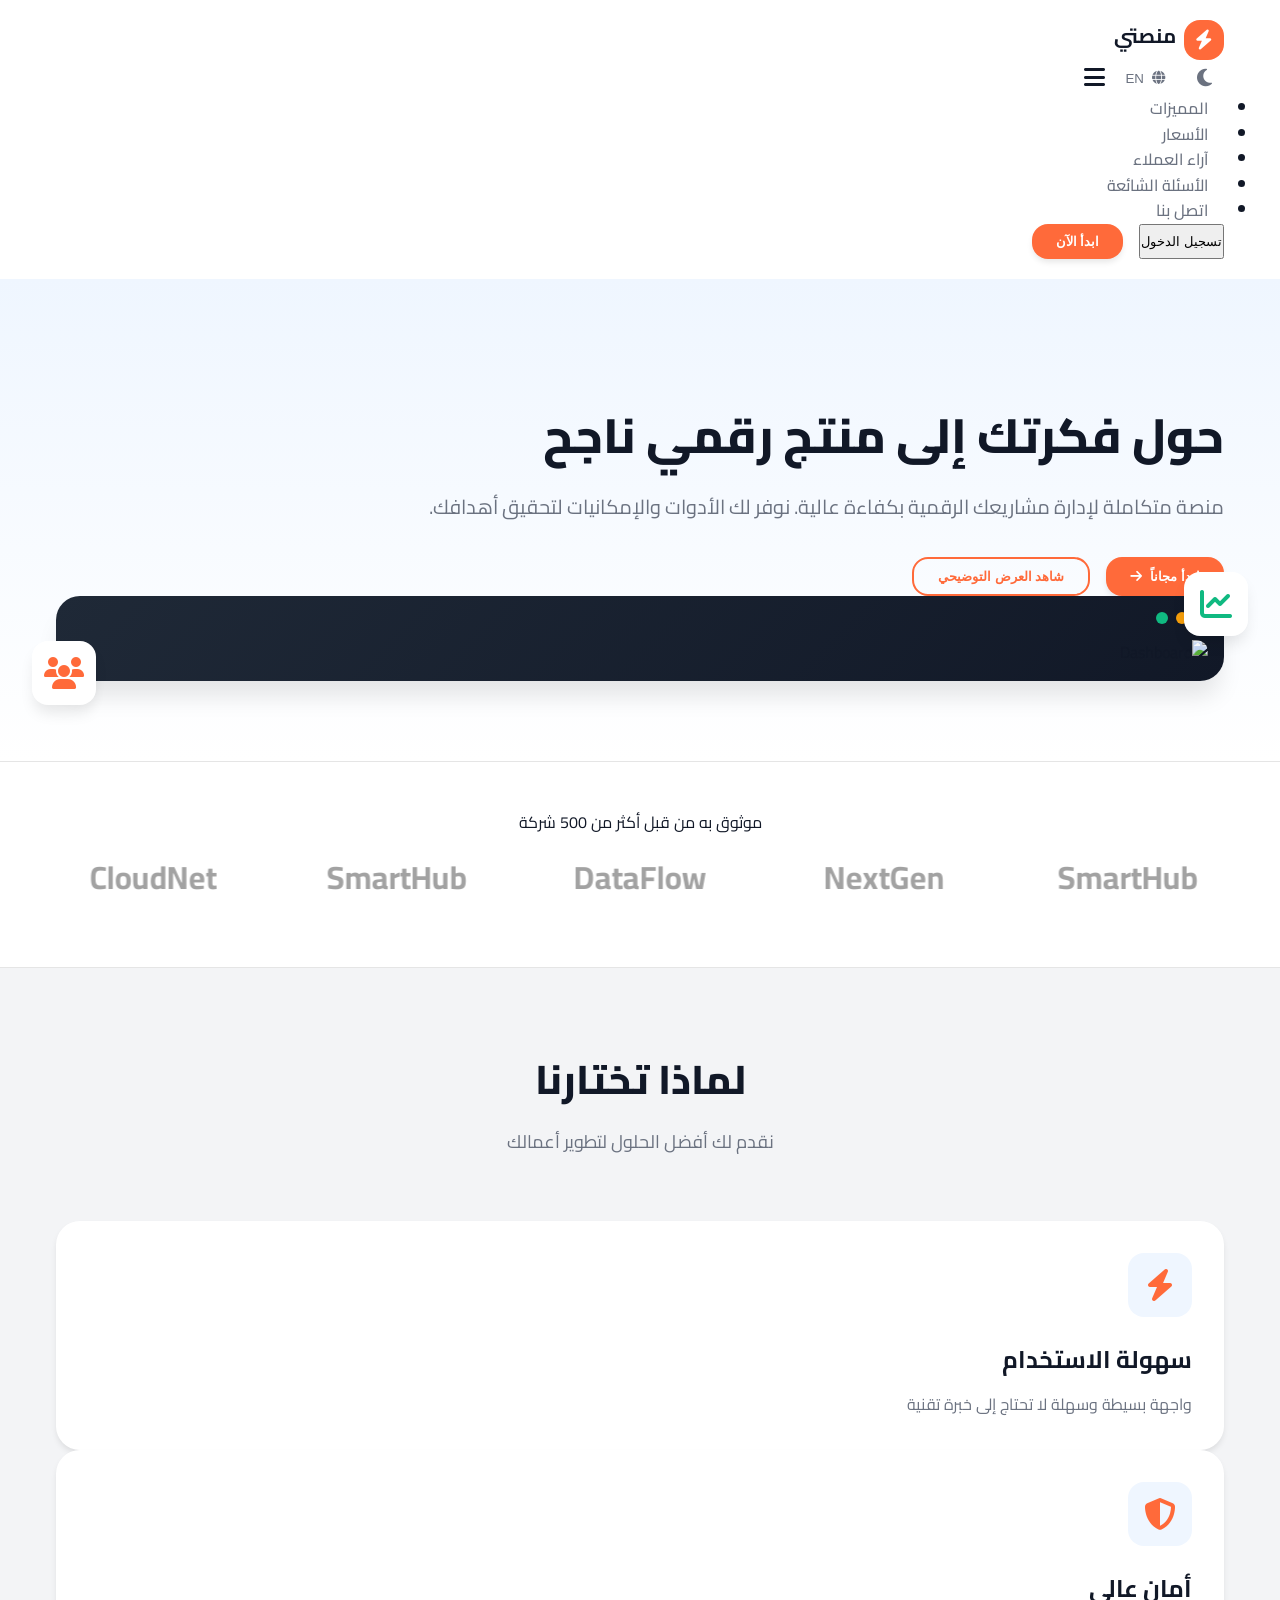
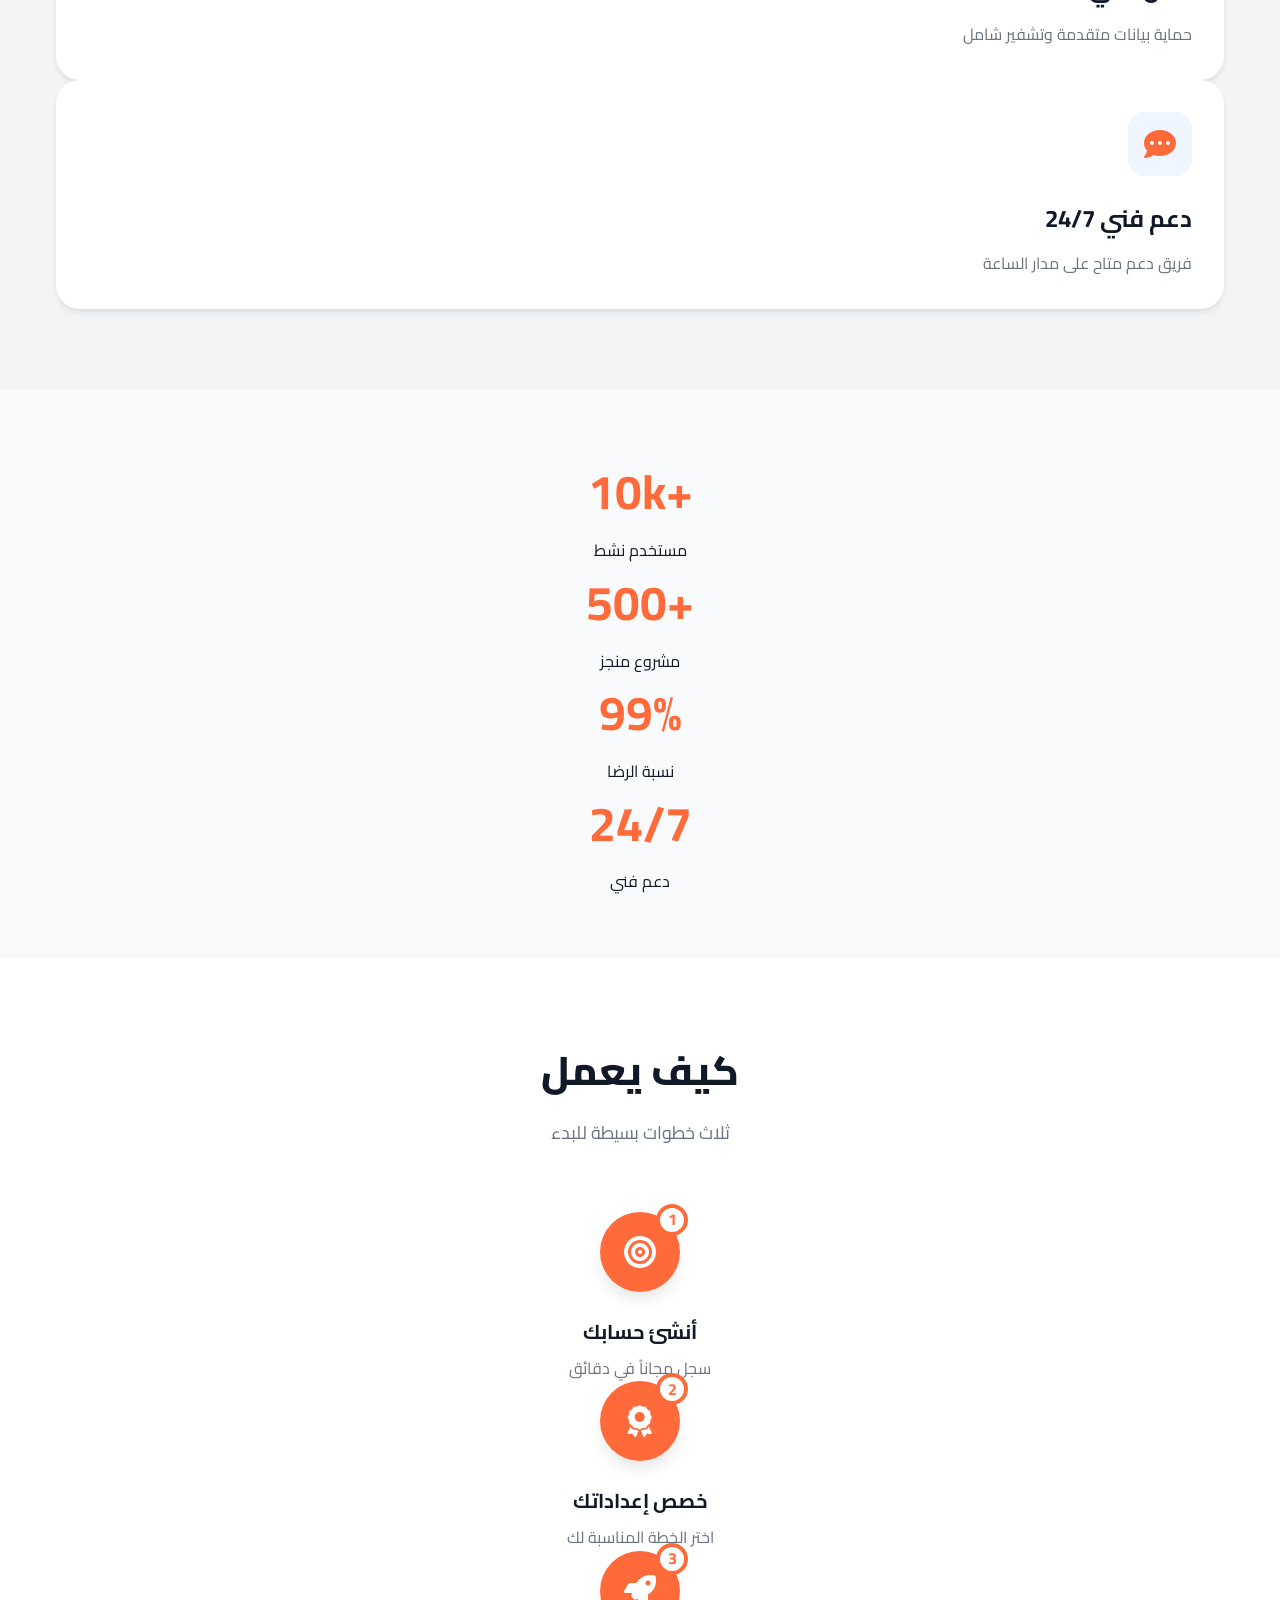
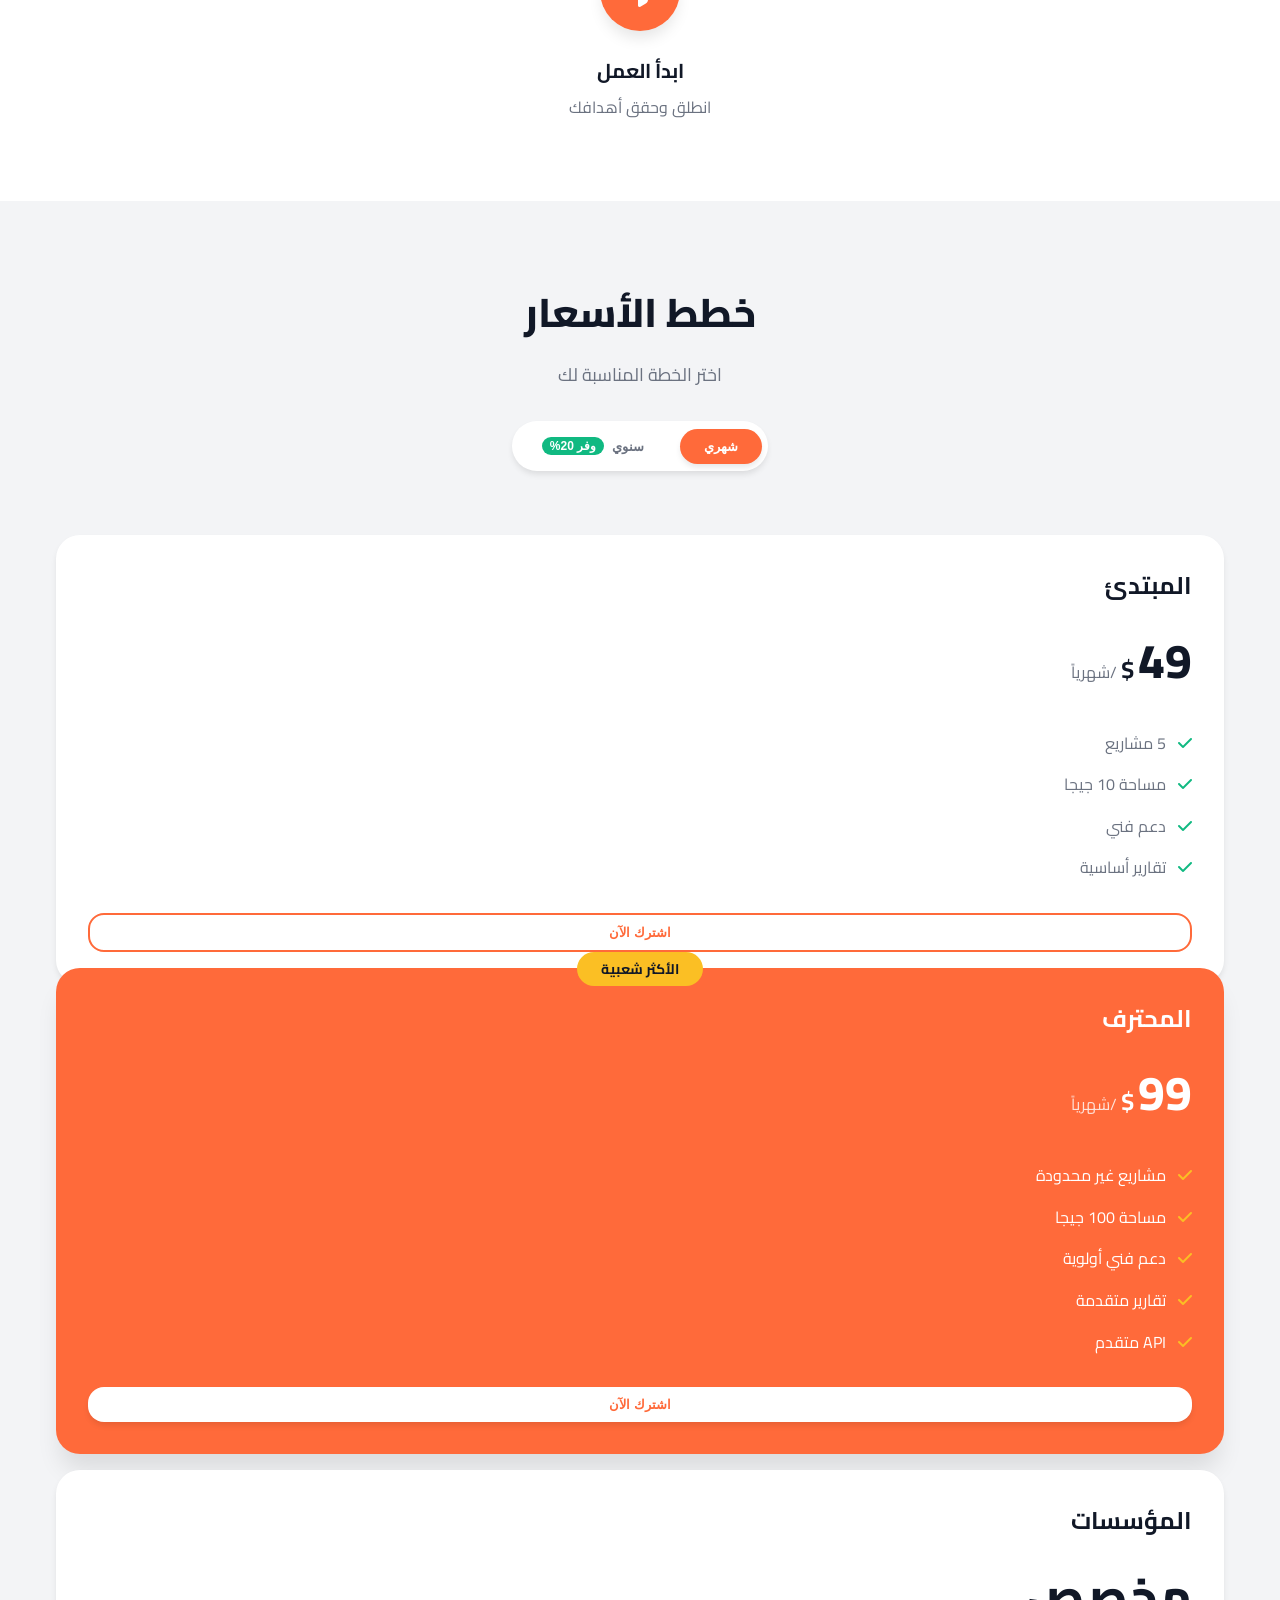
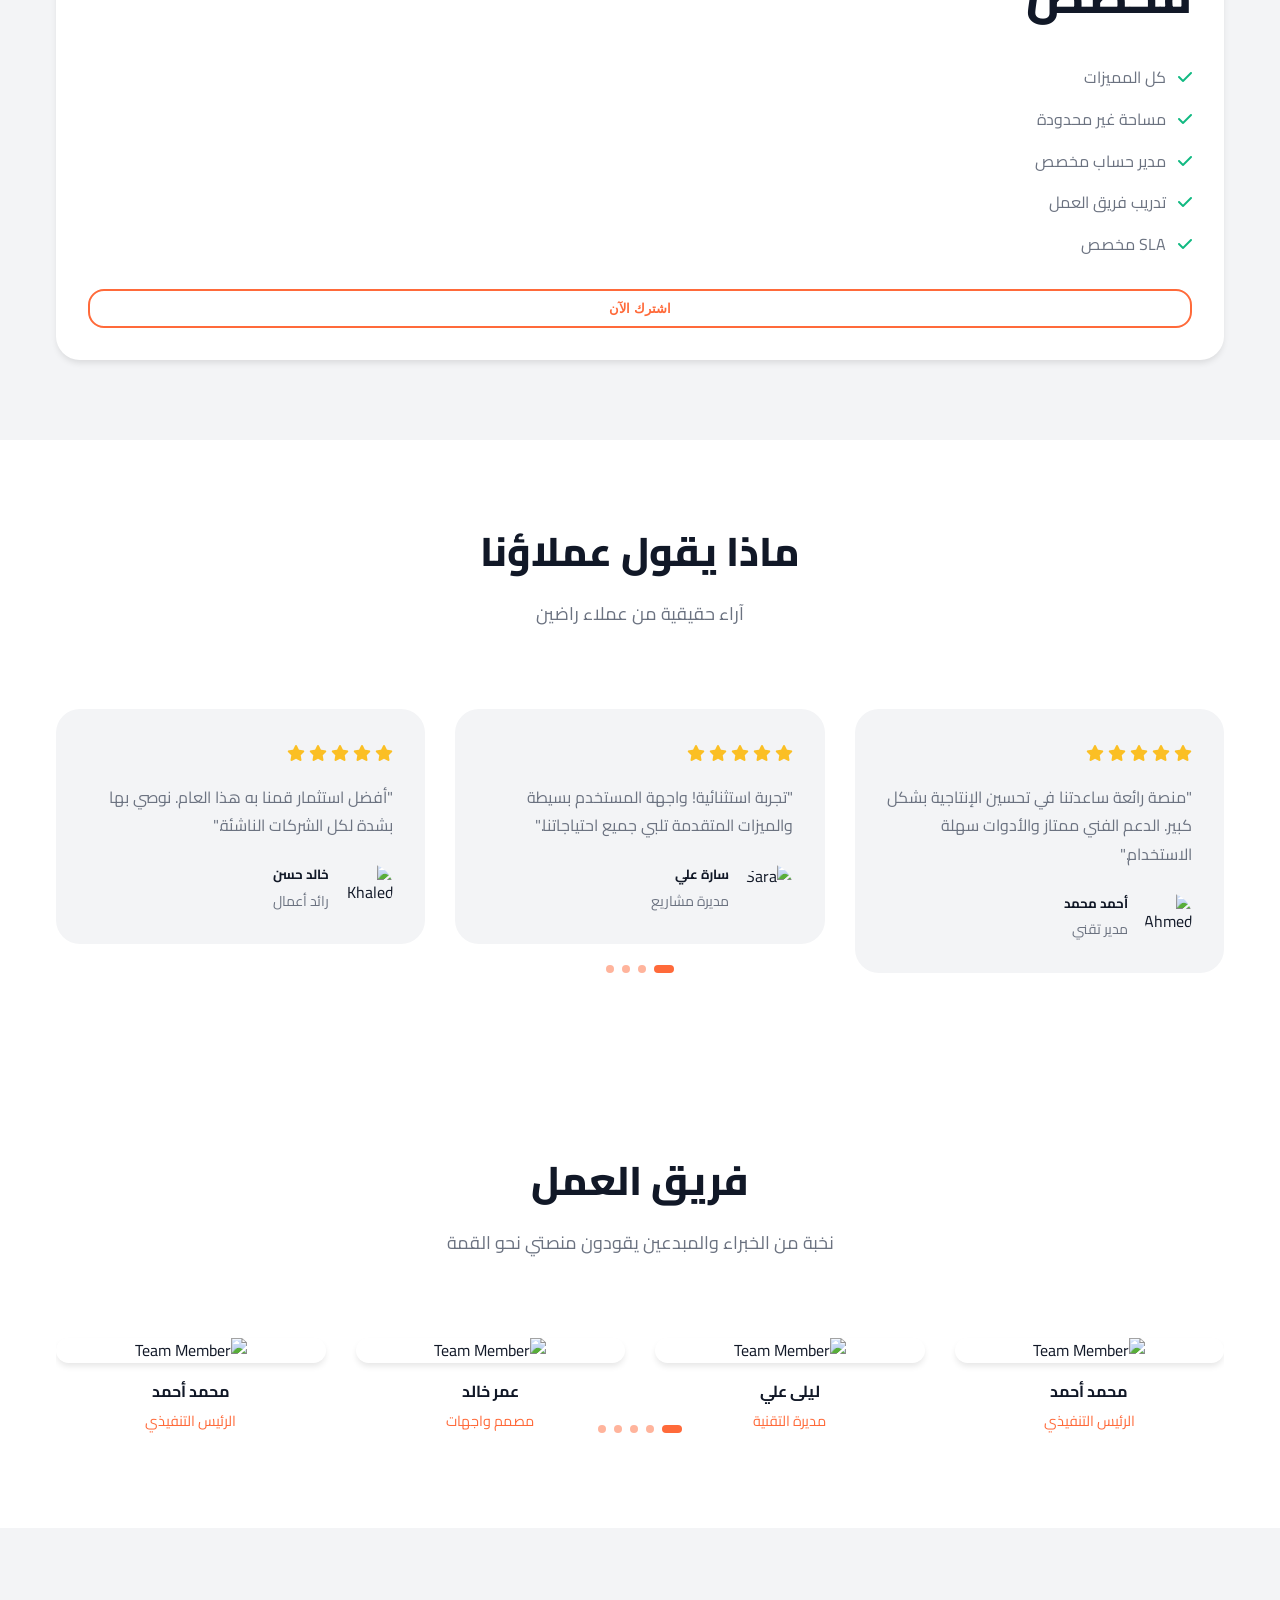
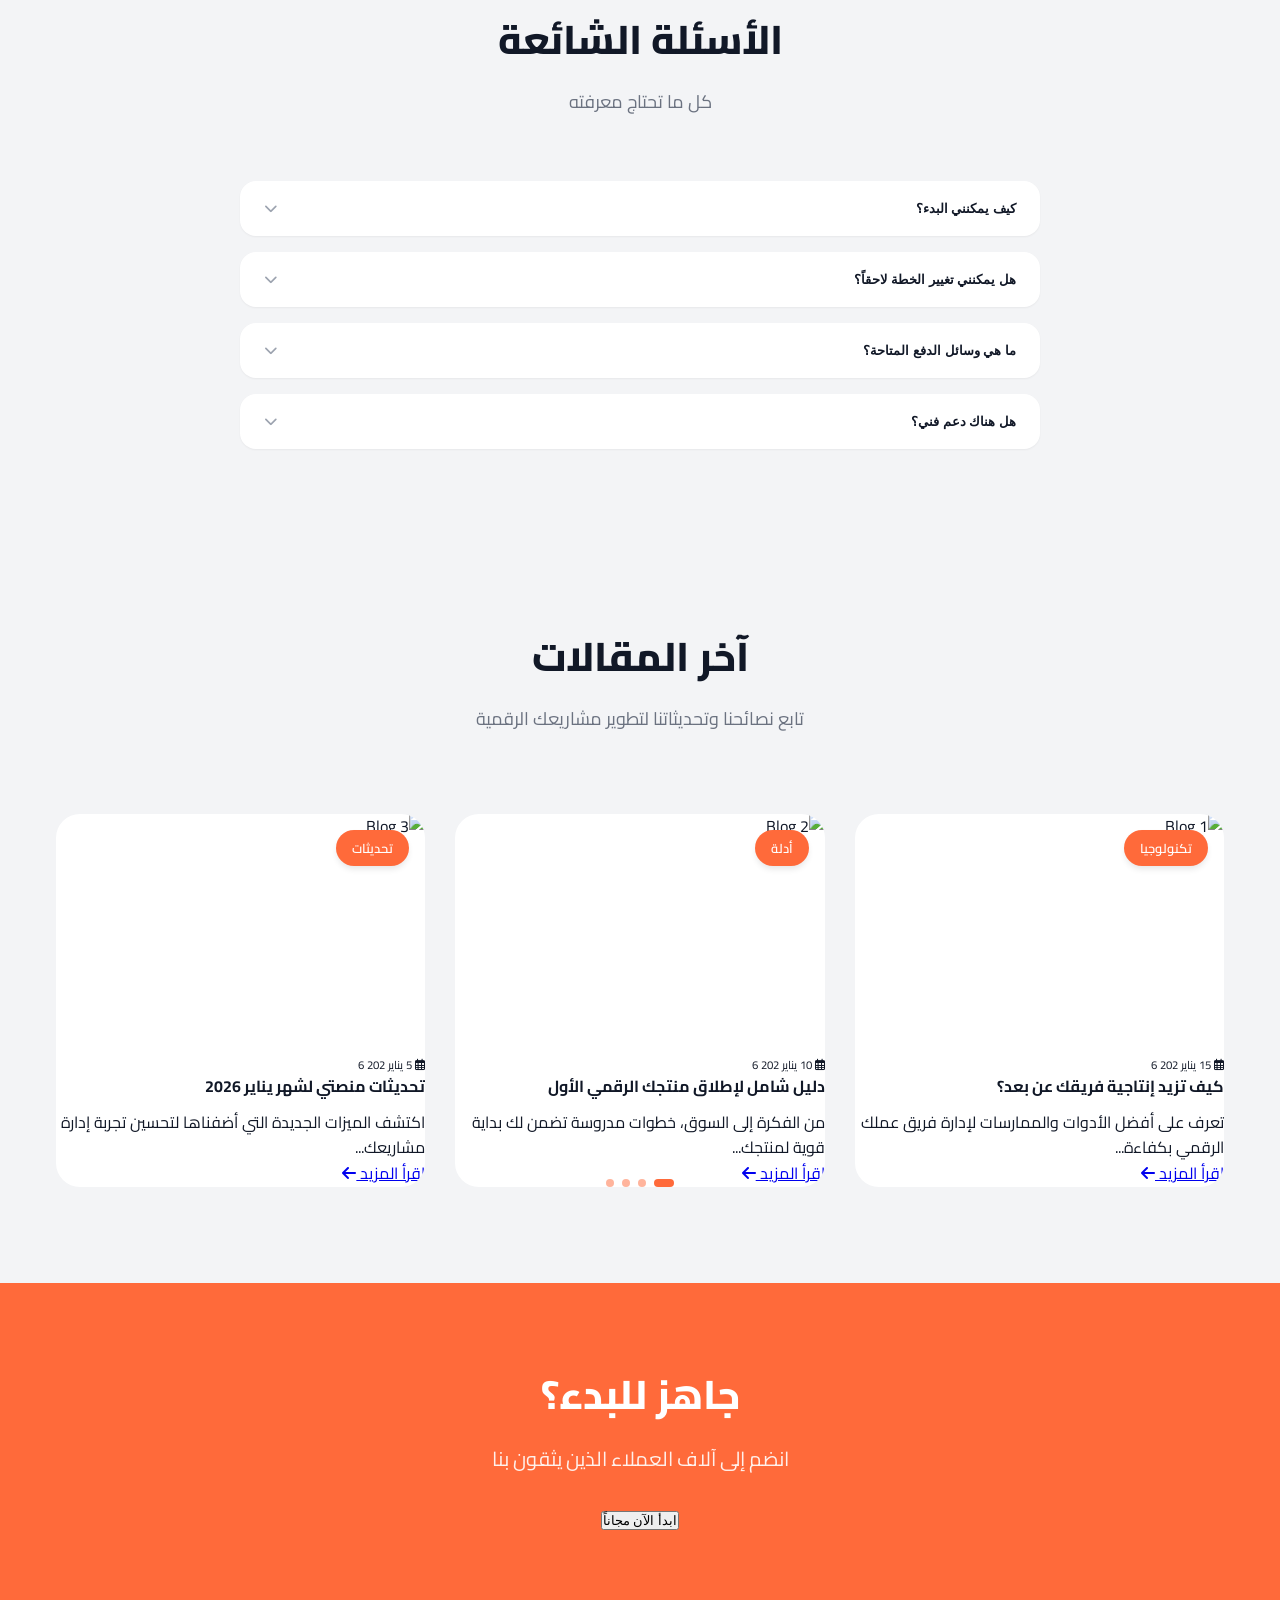
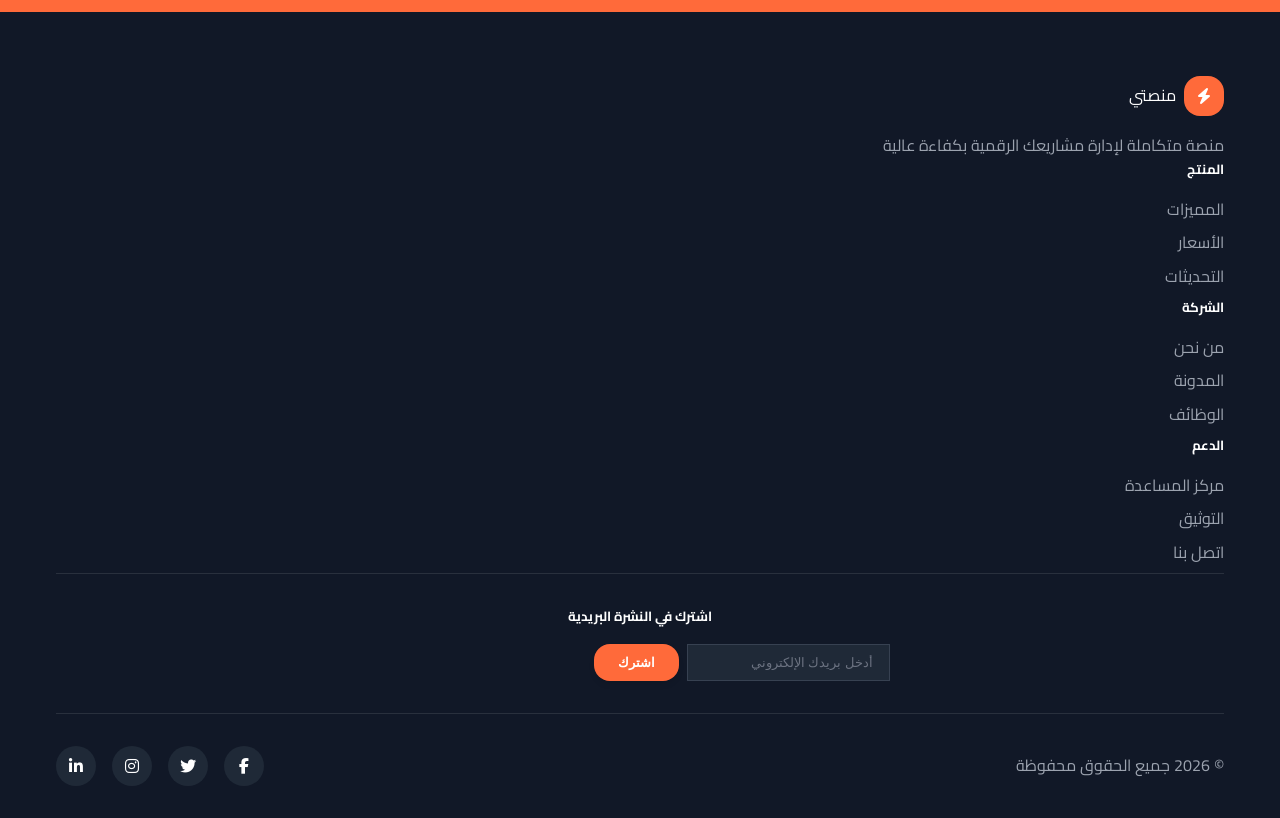
==== HTML/index.html @ 2bf9780d "first upload" ====
<!DOCTYPE html>
<html lang="ar" dir="rtl">

<head>
    <meta charset="UTF-8">
    <meta name="viewport" content="width=device-width, initial-scale=1.0">
    <meta name="description" content="منصة متكاملة لإدارة مشاريعك الرقمية بكفاءة عالية">
    <meta name="keywords" content="منصة رقمية, إدارة مشاريع, SaaS">
    <meta name="author" content="منصتي">

    <title>منصتي - حول فكرتك إلى منتج رقمي ناجح</title>

    <!-- Google Fonts - Cairo for Arabic -->
    <link rel="preconnect" href="https://fonts.googleapis.com">
    <link rel="preconnect" href="https://fonts.gstatic.com" crossorigin>
    <link href="https://fonts.googleapis.com/css2?family=Cairo:wght@300;400;500;600;700;800&display=swap"
        rel="stylesheet">

    <!-- Bootstrap 5 RTL CSS -->
    <link href="https://cdn.jsdelivr.net/npm/bootstrap@5.3.2/dist/css/bootstrap.rtl.min.css" rel="stylesheet">

    <!-- Font Awesome 6 Icons -->
    <link rel="stylesheet" href="https://cdnjs.cloudflare.com/ajax/libs/font-awesome/6.5.1/css/all.min.css">

    <!-- AOS Animation Library -->
    <link href="https://unpkg.com/aos@2.3.1/dist/aos.css" rel="stylesheet">

    <!-- Swiper CSS -->
    <link rel="stylesheet" href="https://cdn.jsdelivr.net/npm/swiper@11/swiper-bundle.min.css" />

    <!-- Custom CSS -->
    <link rel="stylesheet" href="./../assets/css/style.css">
</head>

<body>

    <!-- ==================== NAVBAR ==================== -->
    <nav class="navbar navbar-expand-lg fixed-top" id="mainNavbar">
        <div class="container gap-3">
            <!-- Logo - Right side in RTL -->
            <a class="navbar-brand d-flex align-items-center gap-2" href="#home">
                <div class="logo-icon">
                    <i class="fas fa-bolt"></i>
                </div>
                <span class="logo-text">منصتي</span>
            </a>

            <!-- Mobile Menu Toggle & Language -->
            <div class="d-flex align-items-center gap-2 order-lg-3">
                <!-- Theme Toggle (Dark/Light Mode) -->
                <button class="theme-toggle" id="themeToggle" onclick="toggleTheme()" title="Toggle Dark/Light Mode">
                    <i class="fas fa-sun sun-icon"></i>
                    <i class="fas fa-moon moon-icon"></i>
                </button>

                <!-- Language Toggle -->
                <button class="btn-language" id="langToggle" onclick="toggleLanguage()">
                    <i class="fas fa-globe"></i>
                    <span id="langText">EN</span>
                </button>

                <!-- Mobile Menu Button -->
                <button class="navbar-toggler" type="button" data-bs-toggle="collapse" data-bs-target="#navbarNav">
                    <i class="fas fa-bars"></i>
                </button>
            </div>

            <!-- Desktop Menu - Center -->
            <div class="collapse navbar-collapse order-lg-2" id="navbarNav">
                <ul class="navbar-nav mx-auto">
                    <li class="nav-item">
                        <a class="nav-link" href="#features" data-ar="المميزات" data-en="Features">المميزات</a>
                    </li>
                    <li class="nav-item">
                        <a class="nav-link" href="#pricing" data-ar="الأسعار" data-en="Pricing">الأسعار</a>
                    </li>
                    <li class="nav-item">
                        <a class="nav-link" href="#testimonials" data-ar="آراء العملاء" data-en="Testimonials">آراء
                            العملاء</a>
                    </li>
                    <li class="nav-item">
                        <a class="nav-link" href="#faq" data-ar="الأسئلة الشائعة" data-en="FAQ">الأسئلة الشائعة</a>
                    </li>
                    <li class="nav-item">
                        <a class="nav-link" href="#" onclick="openContactModal(); return false;" data-ar="اتصل بنا"
                            data-en="Contact">اتصل بنا</a>
                    </li>
                </ul>

                <!-- Right side buttons -->
                <div class="d-flex align-items-center gap-3 mt-lg-0">
                    <button class="btn btn-link text-decoration-none" onclick="openLoginModal()" data-ar="تسجيل الدخول"
                        data-en="Login">تسجيل الدخول</button>
                    <button class="btn btn-primary-custom" data-ar="ابدأ الآن" data-en="Get Started">ابدأ الآن</button>
                </div>
            </div>
        </div>
    </nav>

    <!-- ==================== HERO SECTION ==================== -->
    <section id="home" class="hero-section">
        <div class="container">
            <div class="row align-items-center g-5">
                <!-- Text Content - Right in RTL -->
                <div class="col-lg-6" data-aos="fade-right">
                    <h1 class="hero-title" data-ar="حول فكرتك إلى منتج رقمي ناجح"
                        data-en="Transform Your Idea Into Successful Digital Product">
                        حول فكرتك إلى منتج رقمي ناجح
                    </h1>
                    <p class="hero-subtitle"
                        data-ar="منصة متكاملة لإدارة مشاريعك الرقمية بكفاءة عالية. نوفر لك الأدوات والإمكانيات لتحقيق أهدافك."
                        data-en="Complete platform to manage your digital projects efficiently. We provide you with tools and capabilities to achieve your goals.">
                        منصة متكاملة لإدارة مشاريعك الرقمية بكفاءة عالية. نوفر لك الأدوات والإمكانيات لتحقيق أهدافك.
                    </p>
                    <div class="hero-buttons">
                        <button class="btn btn-primary-custom btn-lg" data-ar="ابدأ مجاناً" data-en="Start Free">
                            ابدأ مجاناً
                            <i class="fas fa-arrow-left ms-2"></i>
                        </button>
                        <button class="btn btn-outline-custom btn-lg" data-ar="شاهد العرض التوضيحي"
                            data-en="Watch Demo">
                            شاهد العرض التوضيحي
                        </button>
                    </div>
                </div>

                <!-- Dashboard Mockup - Left in RTL -->
                <div class="col-lg-6" data-aos="fade-left" data-aos-delay="200">
                    <div class="dashboard-mockup">
                        <div class="browser-window">
                            <!-- Browser Header -->
                            <div class="browser-header">
                                <span class="browser-dot dot-red"></span>
                                <span class="browser-dot dot-yellow"></span>
                                <span class="browser-dot dot-green"></span>
                            </div>
                            <!-- Dashboard Image -->
                            <img src="https://images.unsplash.com/photo-1758411898021-ef0dadaaa295?crop=entropy&cs=tinysrgb&fit=max&fm=jpg&q=80&w=1080"
                                alt="Dashboard" class="dashboard-image">
                        </div>
                        <!-- Floating Icons -->
                        <div class="floating-icon floating-icon-1">
                            <i class="fas fa-chart-line"></i>
                        </div>
                        <div class="floating-icon floating-icon-2">
                            <i class="fas fa-users"></i>
                        </div>
                    </div>
                </div>
            </div>
        </div>
    </section>

    <!-- ==================== TRUSTED BY SECTION ==================== -->
    <section class="trusted-section">
        <div class="container">
            <p class="text-center text-muted mb-4" data-ar="موثوق به من قبل أكثر من 500 شركة"
                data-en="Trusted by over 500 companies">
                موثوق به من قبل أكثر من 500 شركة
            </p>
            <div class="swiper mySwiper">
                <div class="swiper-wrapper">
                    <div class="swiper-slide">
                        <div class="logo-item">ProSuite</div>
                    </div>
                    <div class="swiper-slide">
                        <div class="logo-item">SmartHub</div>
                    </div>
                    <div class="swiper-slide">
                        <div class="logo-item">NextGen</div>
                    </div>
                    <div class="swiper-slide">
                        <div class="logo-item">DataFlow</div>
                    </div>
                    <div class="swiper-slide">
                        <div class="logo-item">SmartHub</div>
                    </div>
                    <div class="swiper-slide">
                        <div class="logo-item">CloudNet</div>
                    </div>
                    <div class="swiper-slide">
                        <div class="logo-item">TechCorp</div>
                    </div>
                </div>
            </div>
        </div>
    </section>

    <!-- ==================== FEATURES SECTION ==================== -->
    <section id="features" class="features-section">
        <div class="container">
            <div class="section-header text-center" data-aos="fade-up">
                <h2 class="section-title" data-ar="لماذا تختارنا" data-en="Why Choose Us">لماذا تختارنا</h2>
                <p class="section-subtitle" data-ar="نقدم لك أفضل الحلول لتطوير أعمالك"
                    data-en="We provide the best solutions for your business growth">
                    نقدم لك أفضل الحلول لتطوير أعمالك
                </p>
            </div>

            <div class="row g-4">
                <!-- Feature 1 -->
                <div class="col-md-4" data-aos="fade-up" data-aos-delay="100">
                    <div class="feature-card">
                        <div class="feature-icon">
                            <i class="fas fa-bolt"></i>
                        </div>
                        <h3 class="feature-title" data-ar="سهولة الاستخدام" data-en="Easy to Use">سهولة الاستخدام</h3>
                        <p class="feature-desc" data-ar="واجهة بسيطة وسهلة لا تحتاج إلى خبرة تقنية"
                            data-en="Simple and intuitive interface, no technical expertise needed">
                            واجهة بسيطة وسهلة لا تحتاج إلى خبرة تقنية
                        </p>
                    </div>
                </div>

                <!-- Feature 2 -->
                <div class="col-md-4" data-aos="fade-up" data-aos-delay="200">
                    <div class="feature-card">
                        <div class="feature-icon">
                            <i class="fas fa-shield-alt"></i>
                        </div>
                        <h3 class="feature-title" data-ar="أمان عالي" data-en="High Security">أمان عالي</h3>
                        <p class="feature-desc" data-ar="حماية بيانات متقدمة وتشفير شامل"
                            data-en="Advanced data protection and comprehensive encryption">
                            حماية بيانات متقدمة وتشفير شامل
                        </p>
                    </div>
                </div>

                <!-- Feature 3 -->
                <div class="col-md-4" data-aos="fade-up" data-aos-delay="300">
                    <div class="feature-card">
                        <div class="feature-icon">
                            <i class="fas fa-comment-dots"></i>
                        </div>
                        <h3 class="feature-title" data-ar="دعم فني 24/7" data-en="24/7 Support">دعم فني 24/7</h3>
                        <p class="feature-desc" data-ar="فريق دعم متاح على مدار الساعة"
                            data-en="Support team available around the clock">
                            فريق دعم متاح على مدار الساعة
                        </p>
                    </div>
                </div>
            </div>
        </div>
    </section>

    <!-- ==================== Statistics SECTION ==================== -->
    <section class="stats-section py-5 bg-light text-dark">
        <div class="container">
            <div class="row g-4 text-center">
                <div class="col-6 col-md-3" data-aos="zoom-in">
                    <div class="stat-item">
                        <h2 class="fw-bold">+10k</h2>
                        <p class="text-muted" data-ar="مستخدم نشط" data-en="Active Users">مستخدم نشط</p>
                    </div>
                </div>
                <div class="col-6 col-md-3" data-aos="zoom-in" data-aos-delay="100">
                    <div class="stat-item">
                        <h2 class="fw-bold">+500</h2>
                        <p class="text-muted" data-ar="مشروع منجز" data-en="Projects Done">مشروع منجز</p>
                    </div>
                </div>
                <div class="col-6 col-md-3" data-aos="zoom-in" data-aos-delay="200">
                    <div class="stat-item">
                        <h2 class="fw-bold">99%</h2>
                        <p class="text-muted" data-ar="نسبة الرضا" data-en="Satisfaction Rate">نسبة الرضا</p>
                    </div>
                </div>
                <div class="col-6 col-md-3" data-aos="zoom-in" data-aos-delay="300">
                    <div class="stat-item">
                        <h2 class="fw-bold">24/7</h2>
                        <p class="text-muted" data-ar="دعم فني" data-en="Support">دعم فني</p>
                    </div>
                </div>
            </div>
        </div>
    </section>
    <!-- ==================== HOW IT WORKS SECTION ==================== -->
    <section class="how-section">
        <div class="container">
            <div class="section-header text-center" data-aos="fade-up">
                <h2 class="section-title" data-ar="كيف يعمل" data-en="How It Works">كيف يعمل</h2>
                <p class="section-subtitle" data-ar="ثلاث خطوات بسيطة للبدء"
                    data-en="Three simple steps to get started">
                    ثلاث خطوات بسيطة للبدء
                </p>
            </div>

            <div class="row g-5 justify-content-center">
                <!-- Step 1 -->
                <div class="col-md-4 text-center" data-aos="zoom-in" data-aos-delay="100">
                    <div class="step-circle">
                        <i class="fas fa-bullseye"></i>
                        <span class="step-number">1</span>
                    </div>
                    <h3 class="step-title" data-ar="أنشئ حسابك" data-en="Create Account">أنشئ حسابك</h3>
                    <p class="step-desc" data-ar="سجل مجاناً في دقائق" data-en="Sign up for free in minutes">سجل مجاناً
                        في دقائق</p>
                </div>

                <!-- Step 2 -->
                <div class="col-md-4 text-center" data-aos="zoom-in" data-aos-delay="200">
                    <div class="step-circle">
                        <i class="fas fa-award"></i>
                        <span class="step-number">2</span>
                    </div>
                    <h3 class="step-title" data-ar="خصص إعداداتك" data-en="Customize Settings">خصص إعداداتك</h3>
                    <p class="step-desc" data-ar="اختر الخطة المناسبة لك" data-en="Choose the plan that suits you">اختر
                        الخطة المناسبة لك</p>
                </div>

                <!-- Step 3 -->
                <div class="col-md-4 text-center" data-aos="zoom-in" data-aos-delay="300">
                    <div class="step-circle">
                        <i class="fas fa-rocket"></i>
                        <span class="step-number">3</span>
                    </div>
                    <h3 class="step-title" data-ar="ابدأ العمل" data-en="Start Working">ابدأ العمل</h3>
                    <p class="step-desc" data-ar="انطلق وحقق أهدافك" data-en="Launch and achieve your goals">انطلق وحقق
                        أهدافك</p>
                </div>
            </div>
        </div>
    </section>

    <!-- ==================== PRICING SECTION ==================== -->
    <section id="pricing" class="pricing-section">
        <div class="container">
            <div class="section-header text-center" data-aos="fade-up">
                <h2 class="section-title" data-ar="خطط الأسعار" data-en="Pricing Plans">خطط الأسعار</h2>
                <p class="section-subtitle" data-ar="اختر الخطة المناسبة لك"
                    data-en="Choose the plan that fits your needs">
                    اختر الخطة المناسبة لك
                </p>

                <!-- Pricing Toggle -->
                <div class="pricing-toggle">
                    <button class="toggle-btn active" data-period="monthly" onclick="togglePricing('monthly')"
                        data-ar="شهري" data-en="Monthly">شهري</button>
                    <button class="toggle-btn" data-period="yearly" onclick="togglePricing('yearly')">
                        <span data-ar="سنوي" data-en="Yearly">سنوي</span>
                        <span class="save-badge" data-ar="وفر 20%" data-en="Save 20%">وفر 20%</span>
                    </button>
                </div>
            </div>

            <div class="row g-4 justify-content-center">
                <!-- Plan 1 - Starter -->
                <div class="col-lg-4" data-aos="fade-up" data-aos-delay="100">
                    <div class="pricing-card">
                        <h3 class="plan-name" data-ar="المبتدئ" data-en="Starter">المبتدئ</h3>
                        <div class="plan-price">
                            <span class="price-amount monthly-price">49</span>
                            <span class="price-amount yearly-price" style="display:none;">470</span>
                            <span class="price-currency">$</span>
                            <span class="price-period">/<span class="period-text" data-ar="شهرياً"
                                    data-en="month">شهرياً</span></span>
                        </div>
                        <ul class="plan-features">
                            <li><i class="fas fa-check"></i> <span data-ar="5 مشاريع" data-en="5 Projects">5
                                    مشاريع</span></li>
                            <li><i class="fas fa-check"></i> <span data-ar="مساحة 10 جيجا" data-en="10GB Storage">مساحة
                                    10 جيجا</span></li>
                            <li><i class="fas fa-check"></i> <span data-ar="دعم فني" data-en="Technical Support">دعم
                                    فني</span></li>
                            <li><i class="fas fa-check"></i> <span data-ar="تقارير أساسية"
                                    data-en="Basic Reports">تقارير أساسية</span></li>
                        </ul>
                        <button class="btn btn-outline-custom w-100" data-ar="اشترك الآن" data-en="Subscribe Now">اشترك
                            الآن</button>
                    </div>
                </div>

                <!-- Plan 2 - Professional (Popular) -->
                <div class="col-lg-4" data-aos="fade-up" data-aos-delay="200">
                    <div class="pricing-card popular">
                        <div class="popular-badge" data-ar="الأكثر شعبية" data-en="Most Popular">الأكثر شعبية</div>
                        <h3 class="plan-name" data-ar="المحترف" data-en="Professional">المحترف</h3>
                        <div class="plan-price">
                            <span class="price-amount monthly-price">99</span>
                            <span class="price-amount yearly-price" style="display:none;">950</span>
                            <span class="price-currency">$</span>
                            <span class="price-period">/<span class="period-text" data-ar="شهرياً"
                                    data-en="month">شهرياً</span></span>
                        </div>
                        <ul class="plan-features">
                            <li><i class="fas fa-check"></i> <span data-ar="مشاريع غير محدودة"
                                    data-en="Unlimited Projects">مشاريع غير محدودة</span></li>
                            <li><i class="fas fa-check"></i> <span data-ar="مساحة 100 جيجا"
                                    data-en="100GB Storage">مساحة 100 جيجا</span></li>
                            <li><i class="fas fa-check"></i> <span data-ar="دعم فني أولوية"
                                    data-en="Priority Support">دعم فني أولوية</span></li>
                            <li><i class="fas fa-check"></i> <span data-ar="تقارير متقدمة"
                                    data-en="Advanced Reports">تقارير متقدمة</span></li>
                            <li><i class="fas fa-check"></i> <span data-ar="API متقدم" data-en="Advanced API">API
                                    متقدم</span></li>
                        </ul>
                        <button class="btn btn-primary-custom btn-primary-dark w-100" data-ar="اشترك الآن"
                            data-en="Subscribe Now">اشترك
                            الآن</button>
                    </div>
                </div>

                <!-- Plan 3 - Enterprise -->
                <div class="col-lg-4" data-aos="fade-up" data-aos-delay="300">
                    <div class="pricing-card">
                        <h3 class="plan-name" data-ar="المؤسسات" data-en="Enterprise">المؤسسات</h3>
                        <div class="plan-price">
                            <span class="price-amount" data-ar="مخصص" data-en="Custom">مخصص</span>
                        </div>
                        <ul class="plan-features">
                            <li><i class="fas fa-check"></i> <span data-ar="كل المميزات" data-en="All Features">كل
                                    المميزات</span></li>
                            <li><i class="fas fa-check"></i> <span data-ar="مساحة غير محدودة"
                                    data-en="Unlimited Storage">مساحة غير محدودة</span></li>
                            <li><i class="fas fa-check"></i> <span data-ar="مدير حساب مخصص"
                                    data-en="Dedicated Account Manager">مدير حساب مخصص</span></li>
                            <li><i class="fas fa-check"></i> <span data-ar="تدريب فريق العمل"
                                    data-en="Team Training">تدريب فريق العمل</span></li>
                            <li><i class="fas fa-check"></i> <span data-ar="SLA مخصص" data-en="Custom SLA">SLA
                                    مخصص</span></li>
                        </ul>
                        <button class="btn btn-outline-custom w-100" data-ar="اشترك الآن" data-en="Subscribe Now">اشترك
                            الآن</button>
                    </div>
                </div>
            </div>
        </div>
    </section>

    <!-- ==================== TESTIMONIALS SECTION ==================== -->
    <section id="testimonials" class="testimonials-section">
        <div class="container">
            <div class="section-header text-center" data-aos="fade-up">
                <h2 class="section-title" data-ar="ماذا يقول عملاؤنا" data-en="What Our Customers Say">ماذا يقول عملاؤنا
                </h2>
                <p class="section-subtitle" data-ar="آراء حقيقية من عملاء راضين"
                    data-en="Real feedback from satisfied clients">
                    آراء حقيقية من عملاء راضين
                </p>
            </div>

            <div class="swiper customerSwiper pb-5">
                <div class="swiper-wrapper">
                    <!-- Testimonial 1 -->
                    <div class="swiper-slide">
                        <div class="testimonial-card">
                            <div class="stars mb-3">
                                <i class="fas fa-star"></i>
                                <i class="fas fa-star"></i>
                                <i class="fas fa-star"></i>
                                <i class="fas fa-star"></i>
                                <i class="fas fa-star"></i>
                            </div>
                            <p class="testimonial-text"
                                data-ar="&quot;منصة رائعة ساعدتنا في تحسين الإنتاجية بشكل كبير. الدعم الفني ممتاز والأدوات سهلة الاستخدام.&quot;"
                                data-en="&quot;Great platform that helped us improve productivity significantly. Excellent technical support and easy-to-use tools.&quot;">
                                "منصة رائعة ساعدتنا في تحسين الإنتاجية بشكل كبير. الدعم الفني ممتاز والأدوات سهلة
                                الاستخدام."
                            </p>
                            <div class="testimonial-author">
                                <img src="https://images.unsplash.com/photo-1748111406445-f49a9cb49fdf?crop=entropy&cs=tinysrgb&fit=max&fm=jpg&q=80&w=100"
                                    alt="Ahmed">
                                <div>
                                    <h5 class="author-name" data-ar="أحمد محمد" data-en="Ahmed Mohamed">أحمد محمد</h5>
                                    <p class="author-role" data-ar="مدير تقني" data-en="Technical Manager">مدير تقني</p>
                                </div>
                            </div>
                        </div>
                    </div>
                    <!-- Testimonial 2 -->
                    <div class="swiper-slide">
                        <div class="testimonial-card">
                            <div class="stars mb-3">
                                <i class="fas fa-star"></i>
                                <i class="fas fa-star"></i>
                                <i class="fas fa-star"></i>
                                <i class="fas fa-star"></i>
                                <i class="fas fa-star"></i>
                            </div>
                            <p class="testimonial-text"
                                data-ar="&quot;تجربة استثنائية! واجهة المستخدم بسيطة والميزات المتقدمة تلبي جميع احتياجاتنا.&quot;"
                                data-en="&quot;Exceptional experience! Simple user interface and advanced features meet all our needs.&quot;">
                                "تجربة استثنائية! واجهة المستخدم بسيطة والميزات المتقدمة تلبي جميع احتياجاتنا."
                            </p>
                            <div class="testimonial-author">
                                <img src="https://images.unsplash.com/photo-1748111406445-f49a9cb49fdf?crop=entropy&cs=tinysrgb&fit=max&fm=jpg&q=80&w=100"
                                    alt="Sara">
                                <div>
                                    <h5 class="author-name" data-ar="سارة علي" data-en="Sara Ali">سارة علي</h5>
                                    <p class="author-role" data-ar="مديرة مشاريع" data-en="Project Manager">مديرة مشاريع
                                    </p>
                                </div>
                            </div>
                        </div>
                    </div>

                    <!-- Testimonial 3 -->
                    <div class="swiper-slide">
                        <div class="testimonial-card">
                            <div class="stars mb-3">
                                <i class="fas fa-star"></i>
                                <i class="fas fa-star"></i>
                                <i class="fas fa-star"></i>
                                <i class="fas fa-star"></i>
                                <i class="fas fa-star"></i>
                            </div>
                            <p class="testimonial-text"
                                data-ar="&quot;أفضل استثمار قمنا به هذا العام. نوصي بها بشدة لكل الشركات الناشئة.&quot;"
                                data-en="&quot;Best investment we made this year. Highly recommend it to all startups.&quot;">
                                "أفضل استثمار قمنا به هذا العام. نوصي بها بشدة لكل الشركات الناشئة."
                            </p>
                            <div class="testimonial-author">
                                <img src="https://images.unsplash.com/photo-1748111406445-f49a9cb49fdf?crop=entropy&cs=tinysrgb&fit=max&fm=jpg&q=80&w=100"
                                    alt="Khaled">
                                <div>
                                    <h5 class="author-name" data-ar="خالد حسن" data-en="Khaled Hassan">خالد حسن</h5>
                                    <p class="author-role" data-ar="رائد أعمال" data-en="Entrepreneur">رائد أعمال</p>
                                </div>
                            </div>
                        </div>
                    </div>

                    <!-- Testimonial 4 -->
                    <div class="swiper-slide">
                        <div class="testimonial-card">
                            <div class="stars mb-3">
                                <i class="fas fa-star"></i>
                                <i class="fas fa-star"></i>
                                <i class="fas fa-star"></i>
                                <i class="fas fa-star"></i>
                                <i class="fas fa-star"></i>
                            </div>
                            <p class="testimonial-text"
                                data-ar="&quot;تجربة استثنائية! واجهة المستخدم بسيطة والميزات المتقدمة تلبي جميع احتياجاتنا.&quot;"
                                data-en="&quot;Exceptional experience! Simple user interface and advanced features meet all our needs.&quot;">
                                "تجربة استثنائية! واجهة المستخدم بسيطة والميزات المتقدمة تلبي جميع احتياجاتنا."
                            </p>
                            <div class="testimonial-author">
                                <img src="https://images.unsplash.com/photo-1748111406445-f49a9cb49fdf?crop=entropy&cs=tinysrgb&fit=max&fm=jpg&q=80&w=100"
                                    alt="Sara">
                                <div>
                                    <h5 class="author-name" data-ar="سارة علي" data-en="Sara Ali">سارة علي</h5>
                                    <p class="author-role" data-ar="مديرة مشاريع" data-en="Project Manager">مديرة مشاريع
                                    </p>
                                </div>
                            </div>
                        </div>
                    </div>

                </div>
                <div class="swiper-pagination"></div>
            </div>
        </div>
    </section>

    <!-- ==================== Our Team Section ================ -->
    <section id="team" class="team-section py-5">
        <div class="container">
            <div class="section-header text-center mb-5" data-aos="fade-up">
                <h2 class="section-title" data-ar="فريق العمل" data-en="Our Team">فريق العمل</h2>
                <p class="section-subtitle" data-ar="نخبة من الخبراء والمبدعين يقودون منصتي نحو القمة"
                    data-en="Expert creators leading our platform to the top">
                    نخبة من الخبراء والمبدعين يقودون منصتي نحو القمة
                </p>
            </div>

            <div class="swiper teamSwiper pb-5">
                <div class="swiper-wrapper">
                    <div class="swiper-slide">
                        <div class="team-card text-center">
                            <div class="team-img-wrapper">
                                <img src="https://images.unsplash.com/photo-1560250097-0b93528c311a?auto=format&fit=crop&q=80&w=200"
                                    alt="Team Member">
                                <div class="team-social-overlay">
                                    <a href="#"><i class="fab fa-linkedin"></i></a>
                                    <a href="#"><i class="fab fa-twitter"></i></a>
                                </div>
                            </div>
                            <div class="team-info mt-3">
                                <h4 class="member-name" data-ar="محمد أحمد" data-en="Mohamed Ahmed">محمد أحمد</h4>
                                <p class="member-role text-primary" data-ar="الرئيس التنفيذي" data-en="CEO">الرئيس
                                    التنفيذي
                                </p>
                            </div>
                        </div>
                    </div>

                    <div class="swiper-slide">
                        <div class="team-card text-center">
                            <div class="team-img-wrapper">
                                <img src="https://images.unsplash.com/photo-1573496359142-b8d87734a5a2?auto=format&fit=crop&q=80&w=200"
                                    alt="Team Member">
                                <div class="team-social-overlay">
                                    <a href="#"><i class="fab fa-linkedin"></i></a>
                                    <a href="#"><i class="fab fa-github"></i></a>
                                </div>
                            </div>
                            <div class="team-info mt-3">
                                <h4 class="member-name" data-ar="ليلى علي" data-en="Layla Ali">ليلى علي</h4>
                                <p class="member-role text-primary" data-ar="مديرة التقنية" data-en="CTO">مديرة التقنية
                                </p>
                            </div>
                        </div>
                    </div>

                    <div class="swiper-slide">
                        <div class="team-card text-center">
                            <div class="team-img-wrapper">
                                <img src="https://images.unsplash.com/photo-1519085360753-af0119f7cbe7?auto=format&fit=crop&q=80&w=200"
                                    alt="Team Member">
                                <div class="team-social-overlay">
                                    <a href="#"><i class="fab fa-linkedin"></i></a>
                                    <a href="#"><i class="fab fa-behance"></i></a>
                                </div>
                            </div>
                            <div class="team-info mt-3">
                                <h4 class="member-name" data-ar="عمر خالد" data-en="Omar Khaled">عمر خالد</h4>
                                <p class="member-role text-primary" data-ar="مصمم واجهات" data-en="UI/UX Designer">مصمم
                                    واجهات</p>
                            </div>
                        </div>
                    </div>

                    <div class="swiper-slide">
                        <div class="team-card text-center">
                            <div class="team-img-wrapper">
                                <img src="https://images.unsplash.com/photo-1560250097-0b93528c311a?auto=format&fit=crop&q=80&w=200"
                                    alt="Team Member">
                                <div class="team-social-overlay">
                                    <a href="#"><i class="fab fa-linkedin"></i></a>
                                    <a href="#"><i class="fab fa-twitter"></i></a>
                                </div>
                            </div>
                            <div class="team-info mt-3">
                                <h4 class="member-name" data-ar="محمد أحمد" data-en="Mohamed Ahmed">محمد أحمد</h4>
                                <p class="member-role text-primary" data-ar="الرئيس التنفيذي" data-en="CEO">الرئيس
                                    التنفيذي
                                </p>
                            </div>
                        </div>
                    </div>

                    <div class="swiper-slide">
                        <div class="team-card text-center">
                            <div class="team-img-wrapper">
                                <img src="https://images.unsplash.com/photo-1580489944761-15a19d654956?auto=format&fit=crop&q=80&w=200"
                                    alt="Team Member">
                                <div class="team-social-overlay">
                                    <a href="#"><i class="fab fa-linkedin"></i></a>
                                    <a href="#"><i class="fab fa-instagram"></i></a>
                                </div>
                            </div>
                            <div class="team-info mt-3">
                                <h4 class="member-name" data-ar="نور حسن" data-en="Noor Hassan">نور حسن</h4>
                                <p class="member-role text-primary" data-ar="مديرة التسويق" data-en="Marketing Manager">
                                    مديرة التسويق</p>
                            </div>
                        </div>
                    </div>
                </div>
                <!-- Add Pagination -->
                <div class="swiper-pagination"></div>
            </div>
        </div>
    </section>
    <!-- ==================== FAQ SECTION ==================== -->
    <section id="faq" class="faq-section">
        <div class="container">
            <div class="section-header text-center" data-aos="fade-up">
                <h2 class="section-title" data-ar="الأسئلة الشائعة" data-en="Frequently Asked Questions">الأسئلة الشائعة
                </h2>
                <p class="section-subtitle" data-ar="كل ما تحتاج معرفته" data-en="Everything you need to know">
                    كل ما تحتاج معرفته
                </p>
            </div>

            <div class="accordion-custom" data-aos="fade-up">
                <!-- FAQ 1 -->
                <div class="accordion-item-custom">
                    <button class="accordion-button-custom" onclick="toggleAccordion(this)">
                        <span data-ar="كيف يمكنني البدء؟" data-en="How can I get started?">كيف يمكنني البدء؟</span>
                        <i class="fas fa-chevron-down"></i>
                    </button>
                    <div class="accordion-content-custom">
                        <p data-ar="يمكنك البدء بإنشاء حساب مجاني والاطلاع على جميع المميزات لمدة 14 يوم."
                            data-en="You can start by creating a free account and explore all features for 14 days.">
                            يمكنك البدء بإنشاء حساب مجاني والاطلاع على جميع المميزات لمدة 14 يوم.
                        </p>
                    </div>
                </div>

                <!-- FAQ 2 -->
                <div class="accordion-item-custom">
                    <button class="accordion-button-custom" onclick="toggleAccordion(this)">
                        <span data-ar="هل يمكنني تغيير الخطة لاحقاً؟" data-en="Can I change my plan later?">هل يمكنني
                            تغيير الخطة لاحقاً؟</span>
                        <i class="fas fa-chevron-down"></i>
                    </button>
                    <div class="accordion-content-custom">
                        <p data-ar="نعم، يمكنك الترقية أو التخفيض في أي وقت حسب احتياجاتك."
                            data-en="Yes, you can upgrade or downgrade at any time according to your needs.">
                            نعم، يمكنك الترقية أو التخفيض في أي وقت حسب احتياجاتك.
                        </p>
                    </div>
                </div>

                <!-- FAQ 3 -->
                <div class="accordion-item-custom">
                    <button class="accordion-button-custom" onclick="toggleAccordion(this)">
                        <span data-ar="ما هي وسائل الدفع المتاحة؟" data-en="What payment methods are available?">ما هي
                            وسائل الدفع المتاحة؟</span>
                        <i class="fas fa-chevron-down"></i>
                    </button>
                    <div class="accordion-content-custom">
                        <p data-ar="نقبل جميع البطاقات الائتمانية الرئيسية والباي بال والتحويل البنكي."
                            data-en="We accept all major credit cards, PayPal, and bank transfer.">
                            نقبل جميع البطاقات الائتمانية الرئيسية والباي بال والتحويل البنكي.
                        </p>
                    </div>
                </div>

                <!-- FAQ 4 -->
                <div class="accordion-item-custom">
                    <button class="accordion-button-custom" onclick="toggleAccordion(this)">
                        <span data-ar="هل هناك دعم فني؟" data-en="Is there technical support?">هل هناك دعم فني؟</span>
                        <i class="fas fa-chevron-down"></i>
                    </button>
                    <div class="accordion-content-custom">
                        <p data-ar="نعم، لدينا فريق دعم متاح 24/7 عبر البريد الإلكتروني والدردشة المباشرة."
                            data-en="Yes, we have a support team available 24/7 via email and live chat.">
                            نعم، لدينا فريق دعم متاح 24/7 عبر البريد الإلكتروني والدردشة المباشرة.
                        </p>
                    </div>
                </div>
            </div>
        </div>
    </section>
    <!-- ==================== Blog SECTION  ======================== -->
    <section id="blog" class="blog-section py-5">
        <div class="container">
            <div class="section-header text-center mb-5" data-aos="fade-up">
                <h2 class="section-title" data-ar="آخر المقالات" data-en="Latest Blog Posts">آخر المقالات</h2>
                <p class="section-subtitle" data-ar="تابع نصائحنا وتحديثاتنا لتطوير مشاريعك الرقمية"
                    data-en="Follow our tips and updates to grow your digital projects">
                    تابع نصائحنا وتحديثاتنا لتطوير مشاريعك الرقمية
                </p>
            </div>

            <div class="swiper blogSwiper pb-5" data-aos="fade-up">
                <div class="swiper-wrapper">
                    <div class="swiper-slide">
                        <div class="card blog-card border-0 shadow-sm h-100">
                            <div class="blog-img-box">
                                <img src="https://images.unsplash.com/photo-1460925895917-afdab827c52f?auto=format&fit=crop&q=80&w=500"
                                    class="card-img-top" alt="Blog 1">
                                <span class="badge btn-primary-custom blog-category">تكنولوجيا</span>
                            </div>
                            <div class="card-body p-4">
                                <div class="blog-meta mb-2">
                                    <small class="text-muted"><i class="far fa-calendar-alt me-1"></i> 15 يناير 202
                                        6 </small>
                                </div>
                                <h4 class="card-title h5 fw-bold" data-ar="كيف تزيد إنتاجية فريقك عن بعد؟"
                                    data-en="How to boost remote team productivity?">
                                    كيف تزيد إنتاجية فريقك عن بعد؟
                                </h4>
                                <p class="card-text text-muted small"
                                    data-ar="تعرف على أفضل الأدوات والممارسات لإدارة فريق عملك الرقمي بكفاءة..."
                                    data-en="Learn the best tools and practices to manage your digital team efficiently...">
                                    تعرف على أفضل الأدوات والممارسات لإدارة فريق عملك الرقمي بكفاءة...
                                </p>
                                <a href="#" class="btn btn-link p-0 text-decoration-none fw-bold" data-ar="اقرأ المزيد"
                                    data-en="Read More">
                                    اقرأ المزيد <i class="fas fa-arrow-left ms-1"></i>
                                </a>
                            </div>
                        </div>
                    </div>

                    <div class="swiper-slide">
                        <div class="card blog-card border-0 shadow-sm h-100">
                            <div class="blog-img-box">
                                <img src="https://images.unsplash.com/photo-1551288049-bebda4e38f71?auto=format&fit=crop&q=80&w=500"
                                    class="card-img-top" alt="Blog 2">
                                <span class="badge btn-primary-custom blog-category">أدلة</span>
                            </div>
                            <div class="card-body p-4">
                                <div class="blog-meta mb-2">
                                    <small class="text-muted"><i class="far fa-calendar-alt me-1"></i> 10 يناير 202
                                        6 </small>
                                </div>
                                <h4 class="card-title h5 fw-bold" data-ar="دليل شامل لإطلاق منتجك الرقمي الأول"
                                    data-en="Guide to launching your first digital product">
                                    دليل شامل لإطلاق منتجك الرقمي الأول
                                </h4>
                                <p class="card-text text-muted small"
                                    data-ar="من الفكرة إلى السوق، خطوات مدروسة تضمن لك بداية قوية لمنتجك..."
                                    data-en="From idea to market, deliberate steps to ensure a strong start...">
                                    من الفكرة إلى السوق، خطوات مدروسة تضمن لك بداية قوية لمنتجك...
                                </p>
                                <a href="#" class="btn btn-link p-0 text-decoration-none fw-bold" data-ar="اقرأ المزيد"
                                    data-en="Read More">
                                    اقرأ المزيد <i class="fas fa-arrow-left ms-1"></i>
                                </a>
                            </div>
                        </div>
                    </div>

                    <div class="swiper-slide">
                        <div class="card blog-card border-0 shadow-sm h-100">
                            <div class="blog-img-box">
                                <img src="https://images.unsplash.com/photo-1552664730-d307ca884978?auto=format&fit=crop&q=80&w=500"
                                    class="card-img-top" alt="Blog 3">
                                <span class="badge btn-primary-custom blog-category">تحديثات</span>
                            </div>
                            <div class="card-body p-4">
                                <div class="blog-meta mb-2">
                                    <small class="text-muted"><i class="far fa-calendar-alt me-1"></i> 5 يناير 202
                                        6</small>
                                </div>
                                <h4 class="card-title h5 fw-bold" data-ar="تحديثات منصتي لشهر يناير 2026"
                                    data-en="Our Platform updates for January 2026">
                                    تحديثات منصتي لشهر يناير 2026
                                </h4>
                                <p class="card-text text-muted small"
                                    data-ar="اكتشف الميزات الجديدة التي أضفناها لتحسين تجربة إدارة مشاريعك..."
                                    data-en="Discover the new features we've added to improve your experience...">
                                    اكتشف الميزات الجديدة التي أضفناها لتحسين تجربة إدارة مشاريعك...
                                </p>
                                <a href="#" class="btn btn-link p-0 text-decoration-none fw-bold" data-ar="اقرأ المزيد"
                                    data-en="Read More">
                                    اقرأ المزيد <i class="fas fa-arrow-left ms-1"></i>
                                </a>
                            </div>
                        </div>
                    </div>

                    <div class="swiper-slide">
                        <div class="card blog-card border-0 shadow-sm h-100">
                            <div class="blog-img-box">
                                <img src="https://images.unsplash.com/photo-1551288049-bebda4e38f71?auto=format&fit=crop&q=80&w=500"
                                    class="card-img-top" alt="Blog 2">
                                <span class="badge btn-primary-custom blog-category">أدلة</span>
                            </div>
                            <div class="card-body p-4">
                                <div class="blog-meta mb-2">
                                    <small class="text-muted"><i class="far fa-calendar-alt me-1"></i> 10 يناير 202
                                        6 </small>
                                </div>
                                <h4 class="card-title h5 fw-bold" data-ar="دليل شامل لإطلاق منتجك الرقمي الأول"
                                    data-en="Guide to launching your first digital product">
                                    دليل شامل لإطلاق منتجك الرقمي الأول
                                </h4>
                                <p class="card-text text-muted small"
                                    data-ar="من الفكرة إلى السوق، خطوات مدروسة تضمن لك بداية قوية لمنتجك..."
                                    data-en="From idea to market, deliberate steps to ensure a strong start...">
                                    من الفكرة إلى السوق، خطوات مدروسة تضمن لك بداية قوية لمنتجك...
                                </p>
                                <a href="#" class="btn btn-link p-0 text-decoration-none fw-bold" data-ar="اقرأ المزيد"
                                    data-en="Read More">
                                    اقرأ المزيد <i class="fas fa-arrow-left ms-1"></i>
                                </a>
                            </div>
                        </div>
                    </div>

                </div>
                <!-- Add Pagination -->
                <div class="swiper-pagination"></div>
            </div>
        </div>
    </section>

    <!-- ==================== FINAL CTA SECTION ==================== -->
    <section class="cta-section">
        <div class="container text-center" data-aos="fade-up">
            <h2 class="cta-title" data-ar="جاهز للبدء؟" data-en="Ready to Get Started?">جاهز للبدء؟</h2>
            <p class="cta-subtitle" data-ar="انضم إلى آلاف العملاء الذين يثقون بنا"
                data-en="Join thousands of customers who trust us">
                انضم إلى آلاف العملاء الذين يثقون بنا
            </p>
            <button class="btn btn-light btn-lg" data-ar="ابدأ الآن مجاناً" data-en="Start Free Now">
                ابدأ الآن مجاناً
            </button>
        </div>
    </section>

    <!-- ==================== FOOTER ==================== -->
    <footer class="footer">
        <div class="container">
            <div class="row g-4 mb-5">
                <!-- Logo & Description -->
                <div class="col-lg-3">
                    <div class="footer-brand mb-3">
                        <div class="logo-icon">
                            <i class="fas fa-bolt"></i>
                        </div>
                        <span class="logo-text">منصتي</span>
                    </div>
                    <p class="footer-desc" data-ar="منصة متكاملة لإدارة مشاريعك الرقمية بكفاءة عالية"
                        data-en="A complete platform to manage your digital projects efficiently">منصة متكاملة لإدارة
                        مشاريعك الرقمية بكفاءة عالية</p>
                </div>

                <!-- Product Links -->
                <div class="col-4 col-lg-3">
                    <h5 class="footer-title" data-ar="المنتج" data-en="Product">المنتج</h5>
                    <ul class="footer-links px-0">
                        <li><a href="#features" data-ar="المميزات" data-en="Features">المميزات</a></li>
                        <li><a href="#pricing" data-ar="الأسعار" data-en="Pricing">الأسعار</a></li>
                        <li><a href="#" data-ar="التحديثات" data-en="Updates">التحديثات</a></li>
                    </ul>
                </div>

                <!-- Company Links -->
                <div class="col-4 col-lg-3">
                    <h5 class="footer-title" data-ar="الشركة" data-en="Company">الشركة</h5>
                    <ul class="footer-links px-0">
                        <li><a href="#" data-ar="من نحن" data-en="About Us">من نحن</a></li>
                        <li><a href="#" data-ar="المدونة" data-en="Blog">المدونة</a></li>
                        <li><a href="#" data-ar="الوظائف" data-en="Careers">الوظائف</a></li>
                    </ul>
                </div>

                <!-- Support Links -->
                <div class="col-4 col-lg-3">
                    <h5 class="footer-title" data-ar="الدعم" data-en="Support">الدعم</h5>
                    <ul class="footer-links px-0">
                        <li><a href="#" data-ar="مركز المساعدة" data-en="Help Center">مركز المساعدة</a></li>
                        <li><a href="#" data-ar="التوثيق" data-en="Documentation">التوثيق</a></li>
                        <li><a href="#" onclick="openContactModal(); return false;" data-ar="اتصل بنا"
                                data-en="Contact Us">اتصل بنا</a></li>
                    </ul>
                </div>
            </div>

            <!-- Newsletter -->
            <div class="newsletter-section">
                <h5 class="text-center mb-3" data-ar="اشترك في النشرة البريدية" data-en="Subscribe to Newsletter">اشترك
                    في النشرة البريدية</h5>
                <form class="newsletter-form" onsubmit="return false;">
                    <input type="email" class="form-control" placeholder="أدخل بريدك الإلكتروني"
                        data-ar-placeholder="أدخل بريدك الإلكتروني" data-en-placeholder="Enter your email">
                    <button type="submit" class="btn btn-primary-custom" data-ar="اشترك"
                        data-en="Subscribe">اشترك</button>
                </form>
            </div>

            <!-- Bottom Bar -->
            <div class="footer-bottom">
                <p class="copyright" data-ar="© 2026 جميع الحقوق محفوظة" data-en="© 2026 All Rights Reserved">© 2026
                    جميع الحقوق محفوظة</p>
                <div class="social-links">
                    <a href="#"><i class="fab fa-facebook-f"></i></a>
                    <a href="#"><i class="fab fa-twitter"></i></a>
                    <a href="#"><i class="fab fa-instagram"></i></a>
                    <a href="#"><i class="fab fa-linkedin-in"></i></a>
                </div>
            </div>
        </div>
    </footer>

    <!-- ==================== LOGIN/REGISTER MODAL ==================== -->
    <div class="modal-overlay" id="loginModal">
        <div class="modal-container">
            <div class="modal-header">
                <h3 id="loginModalTitle">تسجيل الدخول</h3>
                <button class="modal-close" onclick="closeLoginModal()">
                    <i class="fas fa-times"></i>
                </button>
            </div>

            <!-- Tabs -->
            <div class="modal-tabs">
                <button class="tab-btn active" onclick="switchTab('login')" data-ar="تسجيل الدخول" data-en="Login">تسجيل
                    الدخول</button>
                <button class="tab-btn" onclick="switchTab('register')" data-ar="تسجيل جديد" data-en="Register">تسجيل
                    جديد</button>
            </div>

            <!-- Login Form -->
            <form class="modal-form" id="loginForm">
                <div class="form-group">
                    <label data-ar="البريد الإلكتروني" data-en="Email Address">البريد الإلكتروني</label>
                    <div class="input-icon">
                        <i class="fas fa-envelope"></i>
                        <input type="email" class="form-control" required>
                    </div>
                </div>

                <div class="form-group">
                    <label data-ar="كلمة المرور" data-en="Password">كلمة المرور</label>
                    <div class="input-icon">
                        <i class="fas fa-lock"></i>
                        <input type="password" class="form-control" id="loginPassword" required>
                        <button type="button" class="toggle-password" onclick="togglePassword('loginPassword', this)">
                            <i class="fas fa-eye"></i>
                        </button>
                    </div>
                </div>

                <div class="text-end mb-3">
                    <a href="#" class="text-primary" data-ar="نسيت كلمة المرور؟" data-en="Forgot password?">نسيت كلمة
                        المرور؟</a>
                </div>

                <button type="submit" class="btn btn-primary-custom w-100 mb-3" data-ar="تسجيل الدخول"
                    data-en="Sign In">تسجيل الدخول</button>

                <div class="divider">
                    <span data-ar="أو تابع باستخدام" data-en="Or continue with">أو تابع باستخدام</span>
                </div>

                <div class="social-login">
                    <button type="button" class="btn-social">
                        <i class="fab fa-google"></i> Google
                    </button>
                    <button type="button" class="btn-social">
                        <i class="fab fa-facebook-f"></i> Facebook
                    </button>
                </div>
            </form>

            <!-- Register Form (Hidden by default) -->
            <form class="modal-form" id="registerForm" style="display: none;">
                <div class="form-group">
                    <label data-ar="الاسم الكامل" data-en="Full Name">الاسم الكامل</label>
                    <div class="input-icon">
                        <i class="fas fa-user"></i>
                        <input type="text" class="form-control" required>
                    </div>
                </div>

                <div class="form-group">
                    <label data-ar="البريد الإلكتروني" data-en="Email Address">البريد الإلكتروني</label>
                    <div class="input-icon">
                        <i class="fas fa-envelope"></i>
                        <input type="email" class="form-control" required>
                    </div>
                </div>

                <div class="form-group">
                    <label data-ar="كلمة المرور" data-en="Password">كلمة المرور</label>
                    <div class="input-icon">
                        <i class="fas fa-lock"></i>
                        <input type="password" class="form-control" id="registerPassword" required>
                        <button type="button" class="toggle-password"
                            onclick="togglePassword('registerPassword', this)">
                            <i class="fas fa-eye"></i>
                        </button>
                    </div>
                </div>

                <div class="form-group">
                    <label data-ar="تأكيد كلمة المرور" data-en="Confirm Password">تأكيد كلمة المرور</label>
                    <div class="input-icon">
                        <i class="fas fa-lock"></i>
                        <input type="password" class="form-control" id="confirmPassword" required>
                    </div>
                </div>

                <button type="submit" class="btn btn-primary-custom w-100 mb-3" data-ar="إنشاء حساب"
                    data-en="Create Account">إنشاء حساب</button>

                <div class="divider">
                    <span data-ar="أو تابع باستخدام" data-en="Or continue with">أو تابع باستخدام</span>
                </div>

                <div class="social-login">
                    <button type="button" class="btn-social">
                        <i class="fab fa-google"></i> Google
                    </button>
                    <button type="button" class="btn-social">
                        <i class="fab fa-facebook-f"></i> Facebook
                    </button>
                </div>
            </form>
        </div>
    </div>

    <!-- ==================== CONTACT MODAL ==================== -->
    <div class="modal-overlay" id="contactModal">
        <div class="modal-container modal-container-large">
            <div class="modal-header">
                <div>
                    <h3 data-ar="اتصل بنا" data-en="Contact Us">اتصل بنا</h3>
                    <p class="modal-subtitle" data-ar="نحن هنا لمساعدتك. أرسل لنا رسالتك وسنرد عليك في أقرب وقت."
                        data-en="We're here to help. Send us your message and we'll respond as soon as possible.">
                        نحن هنا لمساعدتك. أرسل لنا رسالتك وسنرد عليك في أقرب وقت.
                    </p>
                </div>
                <button class="modal-close" onclick="closeContactModal()">
                    <i class="fas fa-times"></i>
                </button>
            </div>

            <form class="modal-form" onsubmit="return submitContactForm(event)">
                <div class="row g-3">
                    <div class="col-md-6">
                        <div class="form-group">
                            <label data-ar="الاسم الكامل" data-en="Full Name">الاسم الكامل <span
                                    class="text-danger">*</span></label>
                            <div class="input-icon">
                                <i class="fas fa-user"></i>
                                <input type="text" class="form-control" required>
                            </div>
                        </div>
                    </div>

                    <div class="col-md-6">
                        <div class="form-group">
                            <label data-ar="البريد الإلكتروني" data-en="Email Address">البريد الإلكتروني <span
                                    class="text-danger">*</span></label>
                            <div class="input-icon">
                                <i class="fas fa-envelope"></i>
                                <input type="email" class="form-control" required>
                            </div>
                        </div>
                    </div>

                    <div class="col-md-6">
                        <div class="form-group">
                            <label data-ar="رقم الهاتف" data-en="Phone Number">رقم الهاتف</label>
                            <div class="input-icon">
                                <i class="fas fa-phone"></i>
                                <input type="tel" class="form-control">
                            </div>
                        </div>
                    </div>

                    <div class="col-md-6">
                        <div class="form-group">
                            <label data-ar="الموضوع" data-en="Subject">الموضوع <span
                                    class="text-danger">*</span></label>
                            <select class="form-control" required>
                                <option value="" data-ar="اختر الموضوع" data-en="Select Subject">اختر الموضوع</option>
                                <option value="general" data-ar="استفسار عام" data-en="General Inquiry">استفسار عام
                                </option>
                                <option value="support" data-ar="دعم فني" data-en="Technical Support">دعم فني</option>
                                <option value="sales" data-ar="المبيعات" data-en="Sales">المبيعات</option>
                                <option value="partnership" data-ar="الشراكات" data-en="Partnership">الشراكات</option>
                            </select>
                        </div>
                    </div>

                    <div class="col-12">
                        <div class="form-group">
                            <label data-ar="رسالتك" data-en="Your Message">رسالتك <span
                                    class="text-danger">*</span></label>
                            <div class="input-icon">
                                <i class="fas fa-comment-dots"></i>
                                <textarea class="form-control" rows="5" required></textarea>
                            </div>
                        </div>
                    </div>
                </div>

                <div class="d-flex gap-2 mt-3">
                    <button type="submit" class="btn btn-primary-custom flex-grow-1">
                        <i class="fas fa-paper-plane me-2"></i>
                        <span data-ar="إرسال الرسالة" data-en="Send Message">إرسال الرسالة</span>
                    </button>
                    <button type="button" class="btn btn-outline-custom" onclick="closeContactModal()" data-ar="إلغاء"
                        data-en="Cancel">إلغاء</button>
                </div>

                <!-- Contact Info -->
                <div class="contact-info-grid mt-4 pt-4">
                    <div class="contact-info-item">
                        <div class="contact-info-icon">
                            <i class="fas fa-envelope"></i>
                        </div>
                        <div>
                            <p class="contact-info-label" data-ar="البريد" data-en="Email">البريد</p>
                            <p class="contact-info-value">info@platform.com</p>
                        </div>
                    </div>
                    <div class="contact-info-item">
                        <div class="contact-info-icon">
                            <i class="fas fa-phone"></i>
                        </div>
                        <div>
                            <p class="contact-info-label" data-ar="الهاتف" data-en="Phone">الهاتف</p>
                            <p class="contact-info-value">+966 50 123 4567</p>
                        </div>
                    </div>
                    <div class="contact-info-item">
                        <div class="contact-info-icon">
                            <i class="fas fa-comment-dots"></i>
                        </div>
                        <div>
                            <p class="contact-info-label" data-ar="الدردشة" data-en="Live Chat">الدردشة</p>
                            <p class="contact-info-value" data-ar="متاح الآن" data-en="Available Now">متاح الآن</p>
                        </div>
                    </div>
                </div>
            </form>
        </div>
    </div>

    <!-- Bootstrap 5 JS Bundle -->
    <script src="https://cdn.jsdelivr.net/npm/bootstrap@5.3.2/dist/js/bootstrap.bundle.min.js"></script>

    <!-- AOS Animation Library -->
    <script src="https://unpkg.com/aos@2.3.1/dist/aos.js"></script>

    <!-- Swiper JS -->
    <script src="https://cdn.jsdelivr.net/npm/swiper@11/swiper-bundle.min.js"></script>

    <!-- Custom JavaScript -->
    <script src="./../assets/js/script.js"></script>
</body>

</html>
---- assets/css/style.css ----
/* ==========================================
   CUSTOM CSS FOR LANDING PAGE
   Author: منصتي
   Description: Modern RTL/LTR Landing Page
   ========================================== */

/* ==================== CSS VARIABLES ==================== */
:root {
    /* Primary Colors */
    --primary-color: #FF6A3A;
    --primary-dark: #FF6A3A;
    --primary-light: #FF6A3A;

    /* Secondary Colors */
    --secondary-color: #f3f4f6;
    --secondary-dark: #e5e7eb;

    /* Text Colors */
    --text-primary: #111827;
    --text-secondary: #6b7280;
    --text-light: #9ca3af;

    /* Background Colors */
    --bg-white: #ffffff;
    --bg-light: #f9fafb;
    --bg-gray: #f3f4f6;

    /* Border & Shadow */
    --border-color: rgba(0, 0, 0, 0.1);
    --shadow-sm: 0 1px 2px 0 rgba(0, 0, 0, 0.05);
    --shadow-md: 0 4px 6px -1px rgba(0, 0, 0, 0.1);
    --shadow-lg: 0 10px 15px -3px rgba(0, 0, 0, 0.1);
    --shadow-xl: 0 20px 25px -5px rgba(0, 0, 0, 0.1);

    /* Spacing */
    --section-padding: 5rem 0;
    --container-padding: 1rem;

    /* Border Radius */
    --radius-sm: 0.5rem;
    --radius-md: 0.75rem;
    --radius-lg: 1rem;
    --radius-xl: 1.5rem;

    /* Transitions */
    --transition: all 0.3s ease;
    /* button color */
    --bs-link-color: var(--primary-color);
    --bs-link-hover-color: var(--primary-dark);
}

/* ==================== DARK MODE VARIABLES ==================== */
[data-theme="dark"] {
    /* Primary Colors - Lighter for dark mode */
    --primary-color: #FF6A3A;
    --primary-dark: #FF6A3A;
    --primary-light: #FF6A3A;

    /* Text Colors - Inverted */
    --text-primary: #f9fafb;
    --text-secondary: #d1d5db;
    --text-light: #9ca3af;
    --bs-secondary-color: #d1d5db;

    /* Background Colors - Dark */
    --bg-white: #111827;
    --bg-light: #1f2937;
    --bg-gray: #374151;

    /* Border & Shadow */
    --border-color: rgba(255, 255, 255, 0.1);
    --shadow-sm: 0 1px 2px 0 rgba(0, 0, 0, 0.3);
    --shadow-md: 0 4px 6px -1px rgba(0, 0, 0, 0.4);
    --shadow-lg: 0 10px 15px -3px rgba(0, 0, 0, 0.5);
    --shadow-xl: 0 20px 25px -5px rgba(0, 0, 0, 0.6);

    /* button color */
    --bs-link-color: var(--primary-color);
    --bs-link-hover-color: var(--primary-dark);
}

/* ==================== GLOBAL STYLES ==================== */
* {
    margin: 0;
    padding: 0;
    box-sizing: border-box;
}

body {
    font-family: 'Cairo', sans-serif;
    line-height: 1.6;
    color: var(--text-primary);
    background-color: var(--bg-white);
    overflow-x: hidden;
}

/* Smooth Scrolling */
html {
    scroll-behavior: smooth;
}

/* Container */
.container {
    max-width: 1200px;
    margin: 0 auto;
    padding: 0 var(--container-padding);
}

/* Section Spacing */
section {
    padding: var(--section-padding);
}

/* ==================== NAVBAR ==================== */
.navbar {
    background-color: transparent;
    transition: var(--transition);
    padding: 1.25rem 0;
}

.navbar.scrolled {
    background-color: var(--bg-white);
    box-shadow: var(--shadow-md);
    padding: 0.75rem 0;
}

.navbar-brand {
    font-weight: 700;
    font-size: 1.25rem;
    color: var(--text-primary);
    text-decoration: none;
}

.logo-icon {
    width: 2.5rem;
    height: 2.5rem;
    background: var(--primary-color);
    border-radius: var(--radius-lg);
    display: flex;
    align-items: center;
    justify-content: center;
    color: white;
}

.nav-link {
    color: var(--text-secondary);
    font-weight: 500;
    padding: 0.5rem 1rem;
    transition: var(--transition);
    text-decoration: none;
}

.btn-link {
    --bs-btn-font-weight: 400;
    --bs-btn-color: var(--bs-link-color);
    --bs-btn-bg: transparent;
    --bs-btn-border-color: transparent;
    --bs-btn-hover-color: var(--bs-link-hover-color);
    --bs-btn-hover-border-color: transparent;
    --bs-btn-active-color: var(--bs-link-hover-color);
}

.nav-link:hover {
    color: var(--primary-color);
}


.btn-language {
    display: flex;
    align-items: center;
    gap: 0.5rem;
    padding: 0.5rem 0.75rem;
    background: transparent;
    border: none;
    border-radius: var(--radius-md);
    color: var(--text-secondary);
    cursor: pointer;
    transition: var(--transition);
}

.btn-language:hover {
    background: var(--bg-gray);
}

.navbar-toggler {
    border: none;
    background: transparent;
    font-size: 1.5rem;
    color: var(--text-primary);
    cursor: pointer;
}

.navbar-toggler:focus {
    outline: none;
    box-shadow: none;
}

/* ==================== BUTTONS ==================== */
.btn-primary-custom {
    background: var(--primary-color);
    color: white;
    padding: 0.625rem 1.5rem;
    border-radius: var(--radius-lg);
    border: none;
    font-weight: 600;
    transition: var(--transition);
    box-shadow: var(--shadow-md);
    cursor: pointer;
}

.btn-primary-dark {
    background: white;
    color: var(--primary-color);
}

.btn-primary-custom:hover {
    background: var(--primary-dark);
    box-shadow: var(--shadow-lg);
    transform: translateY(-2px);
}

.btn-outline-custom {
    background: transparent;
    color: var(--primary-color);
    padding: 0.625rem 1.5rem;
    border: 2px solid var(--primary-color);
    border-radius: var(--radius-lg);
    font-weight: 600;
    transition: var(--transition);
    cursor: pointer;
}

.btn-outline-custom:hover {
    background: var(--bg-light);
}

[dir="rtl"] [type=email],
[dir="rtl"] [type=number],
[dir="rtl"] [type=tel],
[dir="rtl"] [type=url] {
    direction: rtl;
    /* Keep character order standard */
    text-align: right;
    /* Align the text to the "end" for RTL users */
}

/* ==================== HERO SECTION ==================== */
.hero-section {
    padding-top: 8rem;
    padding-bottom: 5rem;
    background: linear-gradient(to bottom, #eff6ff, var(--bg-white));
}

.hero-title {
    font-size: 3rem;
    font-weight: 800;
    line-height: 1.2;
    margin-bottom: 1.5rem;
    color: var(--text-primary);
}

.hero-subtitle {
    font-size: 1.25rem;
    color: var(--text-secondary);
    margin-bottom: 2rem;
    line-height: 1.8;
}

.hero-buttons {
    display: flex;
    gap: 1rem;
    flex-wrap: wrap;
}

.hero-buttons .btn {
    display: inline-flex;
    align-items: center;
    gap: 0.5rem;
}

/* Dashboard Mockup */
.dashboard-mockup {
    position: relative;
}

.browser-window {
    background: linear-gradient(135deg, #1f2937, #111827);
    border-radius: var(--radius-xl);
    padding: 1rem;
    box-shadow: var(--shadow-xl);
}

.browser-header {
    display: flex;
    gap: 0.5rem;
    margin-bottom: 1rem;
}

.browser-dot {
    width: 0.75rem;
    height: 0.75rem;
    border-radius: 50%;
}

.dot-red {
    background: #ef4444;
}

.dot-yellow {
    background: #f59e0b;
}

.dot-green {
    background: #10b981;
}

.dashboard-image {
    width: 100%;
    border-radius: var(--radius-md);
}

.floating-icon {
    position: absolute;
    width: 4rem;
    height: 4rem;
    background: white;
    border-radius: var(--radius-lg);
    display: flex;
    align-items: center;
    justify-content: center;
    box-shadow: var(--shadow-lg);
    font-size: 2rem;
    animation: float 3s ease-in-out infinite;
}

.floating-icon-1 {
    top: -1.5rem;
    right: -1.5rem;
    color: #10b981;
}

.floating-icon-2 {
    bottom: -1.5rem;
    left: -1.5rem;
    color: var(--primary-color);
    animation-delay: 1s;
}

@keyframes float {

    0%,
    100% {
        transform: translateY(0);
    }

    50% {
        transform: translateY(-10px);
    }
}

/* RTL Support for Hero */
[dir="rtl"] .hero-buttons .btn i.fa-arrow-left {
    transform: rotate(180deg);
}

/* ==================== TRUSTED BY SECTION ==================== */
.trusted-section {
    padding: 3rem 0;
    background: var(--bg-white);
    border-top: 1px solid var(--border-color);
    border-bottom: 1px solid var(--border-color);
    overflow: hidden;
}

.swiper {
    width: 100%;
    padding: 1rem 0;
}

[dir="ltr"] .swiper {
    direction: ltr;
}

[dir="ltr"] .swiper-wrapper {
    /* flex-direction: row; */
}

.swiper-wrapper {
    transition-timing-function: linear;
}

/* Swiper Pagination Customization */
.swiper-pagination-bullet {
    background-color: var(--primary-color);
    opacity: 0.5;
    transition: var(--transition);
}

.swiper-pagination-bullet-active {
    opacity: 1;
    width: 20px;
    border-radius: 5px;
}

.swiper-pagination {
    margin-top: 1rem;
}

.trusted-section .swiper-slide {
    display: flex;
    justify-content: center;
    align-items: center;
    opacity: 0.4;
    filter: grayscale(100%);
    transition: var(--transition);
}

.swiper-slide:hover {
    opacity: 1;
    filter: grayscale(0%);
}

.logo-item {
    font-size: 2rem;
    font-weight: 700;
    color: var(--text-primary);
}

/* ==================== SECTION HEADERS ==================== */
.section-header {
    margin-bottom: 4rem;
}

.section-title {
    font-size: 2.5rem;
    font-weight: 800;
    margin-bottom: 1rem;
    color: var(--text-primary);
}

.section-subtitle {
    font-size: 1.125rem;
    color: var(--text-secondary);
    max-width: 600px;
    margin: 0 auto;
}

/* ==================== FEATURES SECTION ==================== */
.features-section {
    background: var(--bg-gray);
}

.feature-card {
    background: white;
    padding: 2rem;
    border-radius: var(--radius-xl);
    box-shadow: var(--shadow-md);
    transition: var(--transition);
    height: 100%;
}

.feature-card:hover {
    transform: translateY(-10px);
    box-shadow: var(--shadow-xl);
}

.feature-icon {
    width: 4rem;
    height: 4rem;
    background: #eff6ff;
    border-radius: var(--radius-lg);
    display: flex;
    align-items: center;
    justify-content: center;
    margin-bottom: 1.5rem;
    font-size: 2rem;
    color: var(--primary-color);
}

.feature-title {
    font-size: 1.5rem;
    font-weight: 700;
    margin-bottom: 0.75rem;
    color: var(--text-primary);
}

.feature-desc {
    color: var(--text-secondary);
    line-height: 1.7;
}

/* ==================== HOW IT WORKS SECTION ==================== */
.how-section {
    background: var(--bg-white);
}

.step-circle {
    width: 5rem;
    height: 5rem;
    background: var(--primary-color);
    border-radius: 50%;
    display: flex;
    align-items: center;
    justify-content: center;
    margin: 0 auto 1.5rem;
    position: relative;
    box-shadow: var(--shadow-lg);
}

.step-circle i {
    font-size: 2rem;
    color: white;
}

.step-number {
    position: absolute;
    top: -0.5rem;
    right: -0.5rem;
    width: 2rem;
    height: 2rem;
    background: white;
    border: 4px solid var(--primary-color);
    border-radius: 50%;
    display: flex;
    align-items: center;
    justify-content: center;
    font-weight: 700;
    color: var(--primary-color);
}

.step-title {
    font-size: 1.25rem;
    font-weight: 700;
    margin-bottom: 0.5rem;
    color: var(--text-primary);
}

.step-desc {
    color: var(--text-secondary);
}

/* ==================== PRICING SECTION ==================== */
.pricing-section {
    background: var(--bg-gray);
}

.pricing-toggle {
    display: inline-flex;
    align-items: center;
    gap: 0.75rem;
    background: white;
    padding: 0.375rem;
    border-radius: 9999px;
    box-shadow: var(--shadow-md);
    margin-top: 2rem;
}

.toggle-btn {
    padding: 0.625rem 1.5rem;
    border-radius: 9999px;
    border: none;
    background: transparent;
    color: var(--text-secondary);
    font-weight: 600;
    cursor: pointer;
    transition: var(--transition);
    display: flex;
    align-items: center;
    gap: 0.5rem;
}

.toggle-btn.active {
    background: var(--primary-color);
    color: white;
    box-shadow: var(--shadow-md);
}

.save-badge {
    background: #10b981;
    color: white;
    padding: 0.125rem 0.5rem;
    border-radius: 9999px;
    font-size: 0.75rem;
}

.pricing-card {
    background: white;
    padding: 2rem;
    border-radius: var(--radius-xl);
    box-shadow: var(--shadow-md);
    transition: var(--transition);
    height: 100%;
    position: relative;
}

.pricing-card:hover {
    box-shadow: var(--shadow-xl);
}

.pricing-card.popular {
    background: var(--primary-color);
    color: white;
    transform: translateY(-1rem);
    box-shadow: var(--shadow-xl);
}

.popular-badge {
    position: absolute;
    top: -1rem;
    left: 50%;
    transform: translateX(-50%);
    background: #fbbf24;
    color: var(--text-primary);
    padding: 0.375rem 1.5rem;
    border-radius: 9999px;
    font-weight: 700;
    font-size: 0.875rem;
}

.plan-name {
    font-size: 1.5rem;
    font-weight: 700;
    margin-bottom: 1rem;
}

.pricing-card.popular .plan-name {
    color: white;
}

.plan-price {
    margin-bottom: 2rem;
    display: flex;
    align-items: baseline;
    gap: 0.25rem;
}

.price-amount {
    font-size: 3rem;
    font-weight: 800;
}

.price-currency {
    font-size: 1.5rem;
    font-weight: 700;
}

.price-period {
    color: var(--text-secondary);
}

.pricing-card.popular .price-period {
    color: rgba(255, 255, 255, 0.8);
}

.plan-features {
    list-style: none;
    margin-bottom: 2rem;
}

.plan-features li {
    display: flex;
    align-items: flex-start;
    gap: 0.75rem;
    margin-bottom: 1rem;
    color: var(--text-secondary);
}

.pricing-card.popular .plan-features li {
    color: white;
}

.plan-features i {
    color: #10b981;
    flex-shrink: 0;
    margin-top: 0.25rem;
}

.pricing-card.popular .plan-features i {
    color: #fbbf24;
}

/* ==================== TESTIMONIALS SECTION ==================== */
.testimonials-section {
    background: var(--bg-white);
}

.testimonial-card {
    background: var(--bg-gray);
    padding: 2rem;
    border-radius: var(--radius-xl);
    height: 100%;
}

.stars {
    color: #fbbf24;
}

.testimonial-text {
    color: var(--text-secondary);
    line-height: 1.8;
    margin-bottom: 1.5rem;
}

.testimonial-author {
    display: flex;
    align-items: center;
    gap: 1rem;
}

.testimonial-author img {
    width: 3rem;
    height: 3rem;
    border-radius: 50%;
    object-fit: cover;
}

.author-name {
    font-weight: 700;
    margin-bottom: 0.25rem;
    color: var(--text-primary);
}

.author-role {
    font-size: 0.875rem;
    color: var(--text-secondary);
    margin: 0;
}

/* ==================== FAQ SECTION ==================== */
.faq-section {
    background: var(--bg-gray);
}

.accordion-custom {
    max-width: 800px;
    margin: 0 auto;
}

.accordion-item-custom {
    background: white;
    border-radius: var(--radius-lg);
    margin-bottom: 1rem;
    overflow: hidden;
    box-shadow: var(--shadow-sm);
}

.accordion-button-custom {
    width: 100%;
    background: transparent;
    border: none;
    padding: 1.25rem 1.5rem;
    text-align: right;
    display: flex;
    justify-content: space-between;
    align-items: center;
    cursor: pointer;
    font-weight: 700;
    color: var(--text-primary);
    transition: var(--transition);
}

.accordion-button-custom:hover {
    background: var(--bg-light);
}

.accordion-button-custom i {
    transition: var(--transition);
    color: var(--text-light);
}

.accordion-button-custom.active i {
    transform: rotate(180deg);
}

.accordion-content-custom {
    max-height: 0;
    overflow: hidden;
    transition: max-height 0.3s ease;
}

.accordion-content-custom p {
    padding: 0 1.5rem 1.25rem;
    color: var(--text-secondary);
    line-height: 1.7;
}

/* ==================== CTA SECTION ==================== */
.cta-section {
    background: var(--primary-color);
    padding: 5rem 0;
}

.cta-title {
    font-size: 2.5rem;
    font-weight: 800;
    color: white;
    margin-bottom: 1rem;
}

.cta-subtitle {
    font-size: 1.25rem;
    color: rgba(255, 255, 255, 0.9);
    margin-bottom: 2rem;
}

/* ==================== FOOTER ==================== */
.footer {
    background: #111827;
    color: white;
    padding: 4rem 0 2rem;
}

/* ==================== STATISTICS SECTION ==================== */
.stats-section {
    background: var(--bg-light);
    padding: 4rem 0;
}

.stat-item h2 {
    font-size: 3rem;
    color: var(--primary-color);
    margin-bottom: 0.5rem;
}

/* ==================== TEAM SECTION ==================== */
.team-section {
    background: var(--bg-white);
}

.team-card {
    background: transparent;
    padding: 0;
    border-radius: var(--radius-xl);
    transition: var(--transition);
}

.team-card:hover {
    transform: translateY(-5px);
}

.team-img-wrapper {
    position: relative;
    border-radius: var(--radius-xl);
    overflow: hidden;
    box-shadow: var(--shadow-md);
}

.team-img-wrapper img {
    width: 100%;
    height: 300px;
    object-fit: cover;
    transition: var(--transition);
}

.team-card:hover .team-img-wrapper img {
    transform: scale(1.05);
}

.team-social-overlay {
    position: absolute;
    bottom: -20%;
    left: 0;
    width: 100%;
    padding: 1rem;
    background: linear-gradient(to top, rgba(0, 0, 0, 0.8), transparent);
    display: flex;
    justify-content: center;
    gap: 1rem;
    transition: var(--transition);
    opacity: 0;
}

.team-card:hover .team-social-overlay {
    bottom: 0;
    opacity: 1;
}

.team-social-overlay a {
    color: white;
    font-size: 1.25rem;
    transition: var(--transition);
}

.team-social-overlay a:hover {
    color: var(--primary-color);
}

.member-name {
    font-weight: 700;
    margin-bottom: 0.25rem;
    color: var(--text-primary);
}

.member-role {
    font-size: 0.9rem;
}

/* ==================== BLOG SECTION ==================== */
.blog-section {
    background: var(--bg-gray);
}

.blog-card {
    border-radius: var(--radius-xl);
    background: white;
    transition: var(--transition);
    overflow: hidden;
}

.blog-card:hover {
    transform: translateY(-10px);
    box-shadow: var(--shadow-xl);
}

.blog-img-box {
    position: relative;
    height: 240px;
    overflow: hidden;
}

.blog-img-box img {
    width: 100%;
    height: 100%;
    object-fit: cover;
    transition: var(--transition);
}

.blog-card:hover .blog-img-box img {
    transform: scale(1.1);
}

.blog-category {
    position: absolute;
    top: 1rem;
    right: 1rem;
    /* Default for RTL */
    font-size: 0.8rem;
    padding: 0.5rem 1rem;
    border-radius: 9999px;
    z-index: 1;
}

/* LTR Support for badge position if needed, though 'right' works for RTL mostly. 
   If the badge is absolutely positioned, we might want to flip it for LTR. */
html[dir="ltr"] .blog-category {
    right: auto;
    left: 1rem;
}

.card-title {
    color: (--text-primary);
    transition: var(--transition);
    line-height: 1.4;
    margin-bottom: 0.75rem;
}

.blog-card:hover .card-title {
    color: var(--primary-color);
}

.blog-meta {
    font-size: 0.85rem;
}

/* ==================== FOOTER ==================== */
.footer-brand {
    display: flex;
    align-items: center;
    gap: 0.5rem;
    margin-bottom: 1rem;
}

.footer-desc {
    color: #9ca3af;
    line-height: 1.7;
}

.footer-title {
    font-weight: 700;
    margin-bottom: 1rem;
}

.footer-links {
    list-style: none;
}

.footer-links li {
    margin-bottom: 0.5rem;
}

.footer-links a {
    color: #9ca3af;
    text-decoration: none;
    transition: var(--transition);
}

.footer-links a:hover {
    color: white;
}

.newsletter-section {
    border-top: 1px solid rgba(255, 255, 255, 0.1);
    padding-top: 2rem;
    margin-bottom: 2rem;
}

.newsletter-form {
    display: flex;
    gap: 0.5rem;
    max-width: 500px;
    margin: 0 auto;
}

.newsletter-form .form-control {
    background: #1f2937;
    border: 1px solid #374151;
    color: white;
    padding: 0.625rem 1rem;
}

.newsletter-form .form-control::placeholder {
    color: #6b7280;
}

.newsletter-form .form-control:focus {
    outline: none;
    border-color: var(--primary-color);
    box-shadow: none;
}

.footer-bottom {
    border-top: 1px solid rgba(255, 255, 255, 0.1);
    padding-top: 2rem;
    display: flex;
    justify-content: space-between;
    align-items: center;
    flex-wrap: wrap;
    gap: 1rem;
}

.copyright {
    color: #9ca3af;
    margin: 0;
}

.social-links {
    display: flex;
    gap: 1rem;
}

.social-links a {
    width: 2.5rem;
    height: 2.5rem;
    background: #1f2937;
    border-radius: 50%;
    display: flex;
    align-items: center;
    justify-content: center;
    color: white;
    text-decoration: none;
    transition: var(--transition);
}

.social-links a:hover {
    background: var(--primary-color);
}

/* ==================== MODALS ==================== */
.modal-overlay {
    position: fixed;
    top: 0;
    left: 0;
    width: 100%;
    height: 100%;
    background: rgba(0, 0, 0, 0.5);
    backdrop-filter: blur(4px);
    z-index: 9999;
    display: none;
    align-items: center;
    justify-content: center;
    padding: 1rem;
}

.modal-overlay.active {
    display: flex;
}

.modal-container {
    background: white;
    border-radius: var(--radius-xl);
    box-shadow: var(--shadow-xl);
    max-width: 450px;
    width: 100%;
    max-height: 90vh;
    overflow-y: auto;
}

.modal-container-large {
    max-width: 700px;
}

.modal-header {
    padding: 1.5rem;
    border-bottom: 1px solid var(--border-color);
    display: flex;
    justify-content: space-between;
    align-items: flex-start;
}

.modal-header h3 {
    font-size: 1.5rem;
    font-weight: 700;
    margin: 0;
}

.modal-subtitle {
    font-size: 0.875rem;
    color: var(--text-secondary);
    margin: 0.25rem 0 0;
}

.modal-close {
    background: transparent;
    border: none;
    font-size: 1.25rem;
    color: var(--text-light);
    cursor: pointer;
    padding: 0.5rem;
    border-radius: var(--radius-md);
    transition: var(--transition);
}

.modal-close:hover {
    background: var(--bg-gray);
    color: var(--text-primary);
}

.modal-tabs {
    display: flex;
    gap: 0.5rem;
    padding: 1.5rem 1.5rem 0;
}

.tab-btn {
    flex: 1;
    padding: 0.625rem;
    border: none;
    border-radius: var(--radius-md);
    background: var(--bg-gray);
    color: var(--text-secondary);
    font-weight: 600;
    cursor: pointer;
    transition: var(--transition);
}

.tab-btn.active {
    background: var(--primary-color);
    color: white;
}

.modal-form {
    padding: 1.5rem;
}

.form-group {
    margin-bottom: 1.25rem;
}

.form-group label {
    display: block;
    font-weight: 600;
    margin-bottom: 0.5rem;
    color: var(--text-secondary);
    font-size: 0.875rem;
}

.input-icon {
    position: relative;
}

.input-icon i {
    position: absolute;
    top: 50%;
    transform: translateY(-50%);
    color: var(--text-light);
}

[dir="rtl"] .input-icon i {
    right: 1rem;
}

[dir="ltr"] .input-icon i {
    left: 1rem;
}

.input-icon input,
.input-icon textarea {
    width: 100%;
    border: 1px solid var(--border-color);
    border-radius: var(--radius-md);
    padding: 0.625rem 1rem;
    transition: var(--transition);
}

[dir="rtl"] .input-icon input,
[dir="rtl"] .input-icon textarea {
    padding-right: 2.75rem;
}

[dir="ltr"] .input-icon input,
[dir="ltr"] .input-icon textarea {
    padding-left: 2.75rem;
}

.input-icon input:focus,
.input-icon textarea:focus,
.form-control:focus,
select.form-control:focus {
    outline: none;
    border-color: var(--primary-color);
    box-shadow: 0 0 0 3px rgba(29, 78, 216, 0.1);
}

.toggle-password {
    position: absolute;
    top: 50%;
    transform: translateY(-50%);
    background: transparent;
    border: none;
    color: var(--text-light);
    cursor: pointer;
    padding: 0.5rem;
}

[dir="rtl"] .toggle-password {
    left: 2rem;
}

[dir="ltr"] .toggle-password {
    right: 2rem;
}

.divider {
    position: relative;
    text-align: center;
    margin: 1.5rem 0;
}

.divider::before {
    content: '';
    position: absolute;
    top: 50%;
    left: 0;
    right: 0;
    height: 1px;
    background: var(--border-color);
}

.divider span {
    position: relative;
    background: white;
    padding: 0 1rem;
    color: var(--text-light);
    font-size: 0.875rem;
}

.social-login {
    display: grid;
    grid-template-columns: 1fr 1fr;
    gap: 0.75rem;
}

.btn-social {
    display: flex;
    align-items: center;
    justify-content: center;
    gap: 0.5rem;
    padding: 0.625rem 1rem;
    border: 1px solid var(--border-color);
    border-radius: var(--radius-md);
    background: white;
    font-weight: 600;
    cursor: pointer;
    transition: var(--transition);
}

.btn-social:hover {
    background: var(--bg-light);
}

.contact-info-grid {
    display: grid;
    grid-template-columns: repeat(auto-fit, minmax(200px, 1fr));
    gap: 1rem;
    border-top: 1px solid var(--border-color);
}

.contact-info-item {
    display: flex;
    align-items: center;
    gap: 0.75rem;
}

.contact-info-icon {
    width: 2.5rem;
    height: 2.5rem;
    background: #eff6ff;
    border-radius: var(--radius-md);
    display: flex;
    align-items: center;
    justify-content: center;
    color: var(--primary-color);
    flex-shrink: 0;
}

.contact-info-label {
    font-size: 0.875rem;
    color: var(--text-light);
    margin: 0;
}

.contact-info-value {
    font-weight: 600;
    color: var(--text-primary);
    margin: 0;
    font-size: 0.875rem;
}

/* ==================== RESPONSIVE DESIGN ==================== */
@media (max-width: 991px) {
    .hero-title {
        font-size: 2.25rem;
    }

    .section-title {
        font-size: 2rem;
    }

    .navbar-collapse {
        background: white;
        border-radius: var(--radius-lg);
        box-shadow: var(--shadow-lg);
        padding: 1rem;
        margin-top: 1rem;
    }
}

@media (max-width: 767px) {
    :root {
        --section-padding: 3rem 0;
    }

    .row {
        margin-left: 1rem;
        margin-right: 1rem;
    }

    .hero-title {
        font-size: 1.875rem;
    }

    .hero-subtitle {
        font-size: 1rem;
    }

    .hero-buttons {
        flex-direction: column;
    }

    .hero-buttons .btn {
        width: 100%;
        justify-content: center;
    }

    .section-title {
        font-size: 1.75rem;
    }

    .pricing-card.popular {
        transform: translateY(0);
    }

    .footer-bottom {
        flex-direction: column;
        text-align: center;
    }

    .social-login {
        grid-template-columns: 1fr;
    }
}

/* ==================== ANIMATIONS ==================== */
@media (prefers-reduced-motion: no-preference) {

    .feature-card,
    .pricing-card,
    .testimonial-card {
        animation: fadeInUp 0.6s ease-out;
    }
}

@keyframes fadeInUp {
    from {
        opacity: 0;
        transform: translateY(20px);
    }

    to {
        opacity: 1;
        transform: translateY(0);
    }
}

/* ==================== UTILITY CLASSES ==================== */
.text-primary {
    color: var(--primary-color) !important;
}

.text-danger {
    color: #ef4444 !important;
}

.mb-3 {
    margin-bottom: 1rem !important;
}

.mt-3 {
    margin-top: 1rem !important;
}

.mt-4 {
    margin-top: 1.5rem !important;
}

.pt-4 {
    padding-top: 1.5rem !important;
}

.w-100 {
    width: 100% !important;
}

.flex-grow-1 {
    flex-grow: 1 !important;
}

.d-flex {
    display: flex !important;
}

.gap-2 {
    gap: 0.5rem !important;
}

.gap-3 {
    gap: 1rem !important;
}

.text-end {
    text-align: right !important;
}

.text-center {
    text-align: center !important;
}

/* ==================== PRINT STYLES ==================== */
@media print {

    .navbar,
    .modal-overlay,
    .floating-icon,
    .cta-section {
        display: none !important;
    }
}

/* ==================== DARK MODE SPECIFIC STYLES ==================== */
[data-theme="dark"] .navbar.scrolled {
    background-color: var(--bg-light);
}

[data-theme="dark"] .hero-section {
    background: linear-gradient(to bottom, #1f2937, var(--bg-white));
}

[data-theme="dark"] .feature-card,
[data-theme="dark"] .pricing-card:not(.popular),
[data-theme="dark"] .accordion-item-custom {
    background: var(--bg-light);
}

[data-theme="dark"] .modal-container {
    background: var(--bg-light);
}

[data-theme="dark"] .divider span {
    background: var(--bg-light);
}

[data-theme="dark"] .btn-social {
    /* background: var(--bg-white); */
    border-color: var(--border-color);
}

[data-theme="dark"] .pricing-toggle,
[data-theme="dark"] .navbar-collapse {
    background: var(--bg-light);
}

[data-theme="dark"] .floating-icon {
    background: var(--bg-light);
}

[data-theme="dark"] .popular-badge {
    color: #111827;
}

[data-theme="dark"] .feature-icon {
    background: rgba(59, 130, 246, 0.1);
}

[data-theme="dark"] .contact-info-icon {
    background: rgba(59, 130, 246, 0.1);
}

[data-theme="dark"] .step-number {
    background: var(--bg-light);
}

/* Theme Toggle Button */
.theme-toggle {
    display: flex;
    align-items: center;
    gap: 0.5rem;
    padding: 0.5rem 0.75rem;
    background: transparent;
    border: none;
    border-radius: var(--radius-md);
    color: var(--text-secondary);
    cursor: pointer;
    transition: var(--transition);
    position: relative;
}

.theme-toggle:hover {
    background: var(--bg-gray);
}

.theme-toggle i {
    font-size: 1.25rem;
}

.theme-toggle .sun-icon {
    display: none;
}

.theme-toggle .moon-icon {
    display: block;
}

[data-theme="dark"] .theme-toggle .sun-icon {
    display: block;
}

[data-theme="dark"] .theme-toggle .moon-icon {
    display: none;
}

/* Smooth theme transition */
body {
    transition: background-color 0.3s ease, color 0.3s ease;
}

* {
    transition: background-color 0.3s ease, color 0.3s ease, border-color 0.3s ease;
}
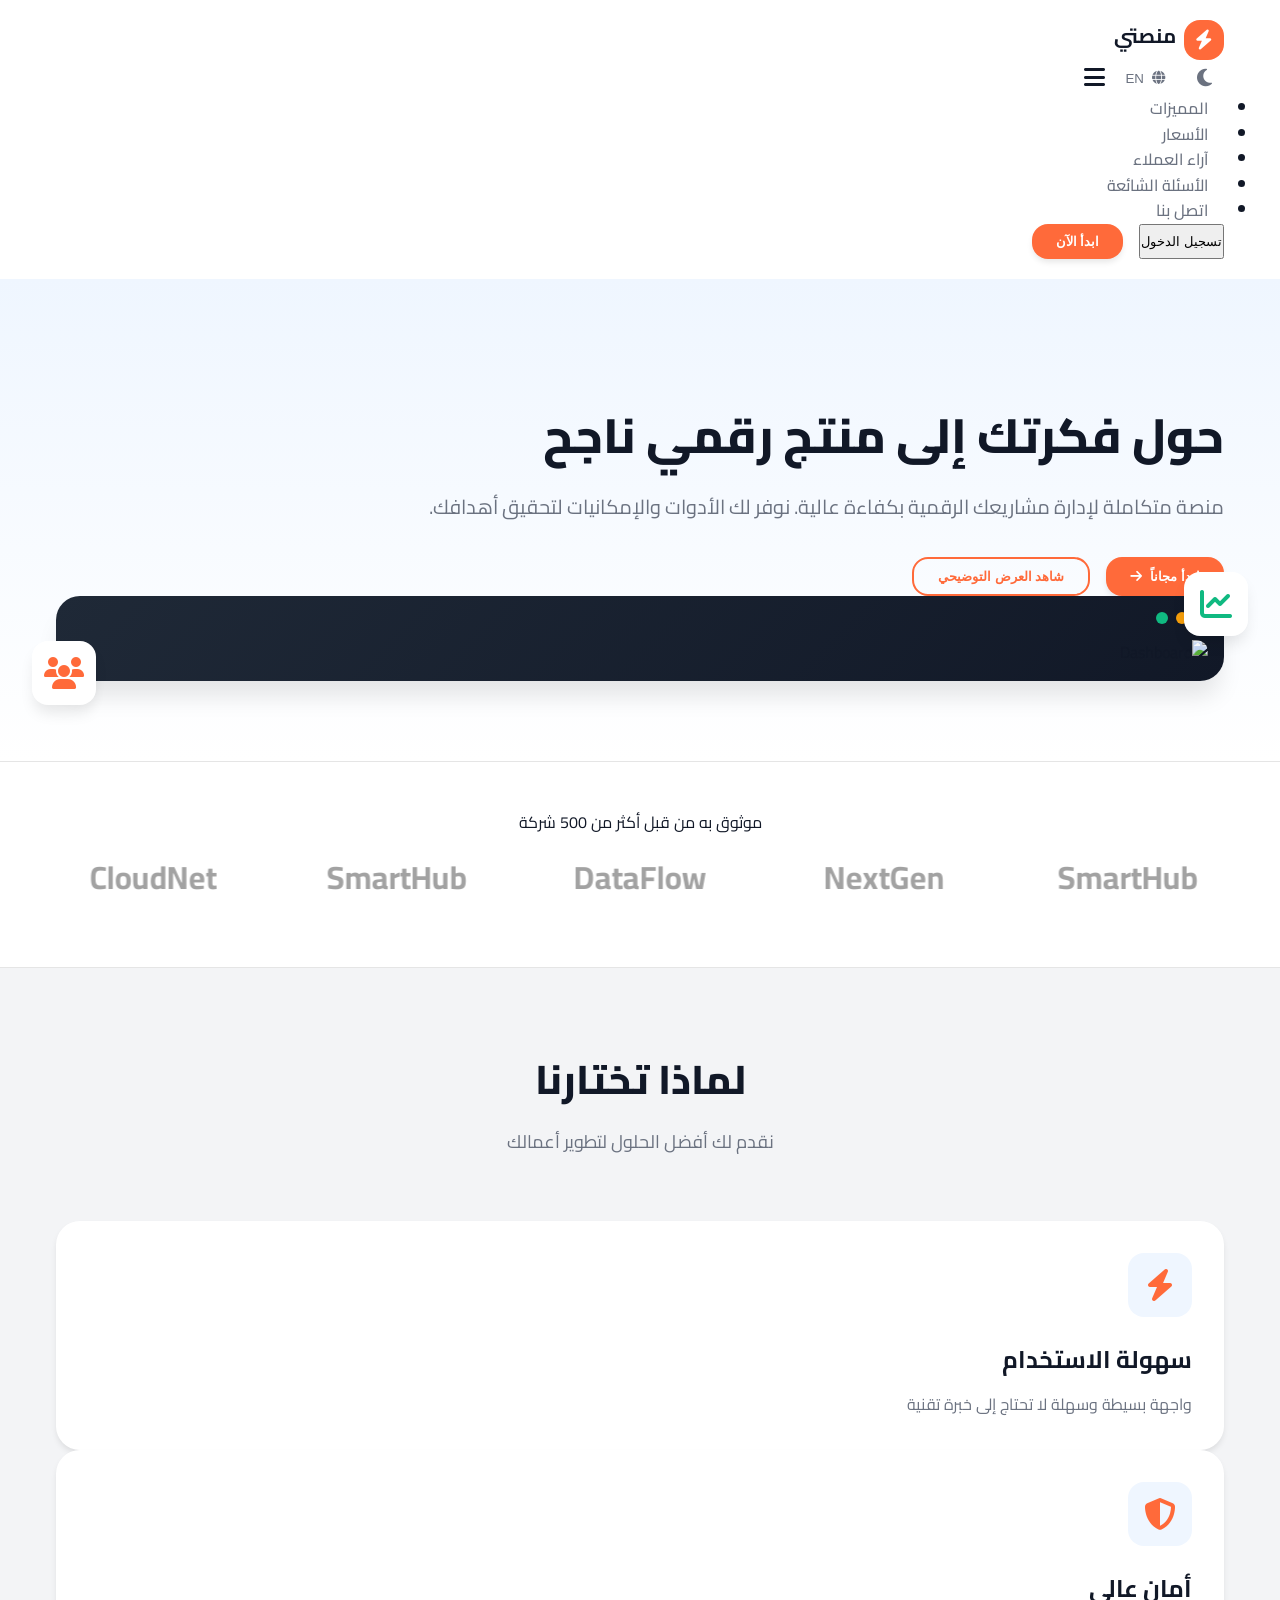
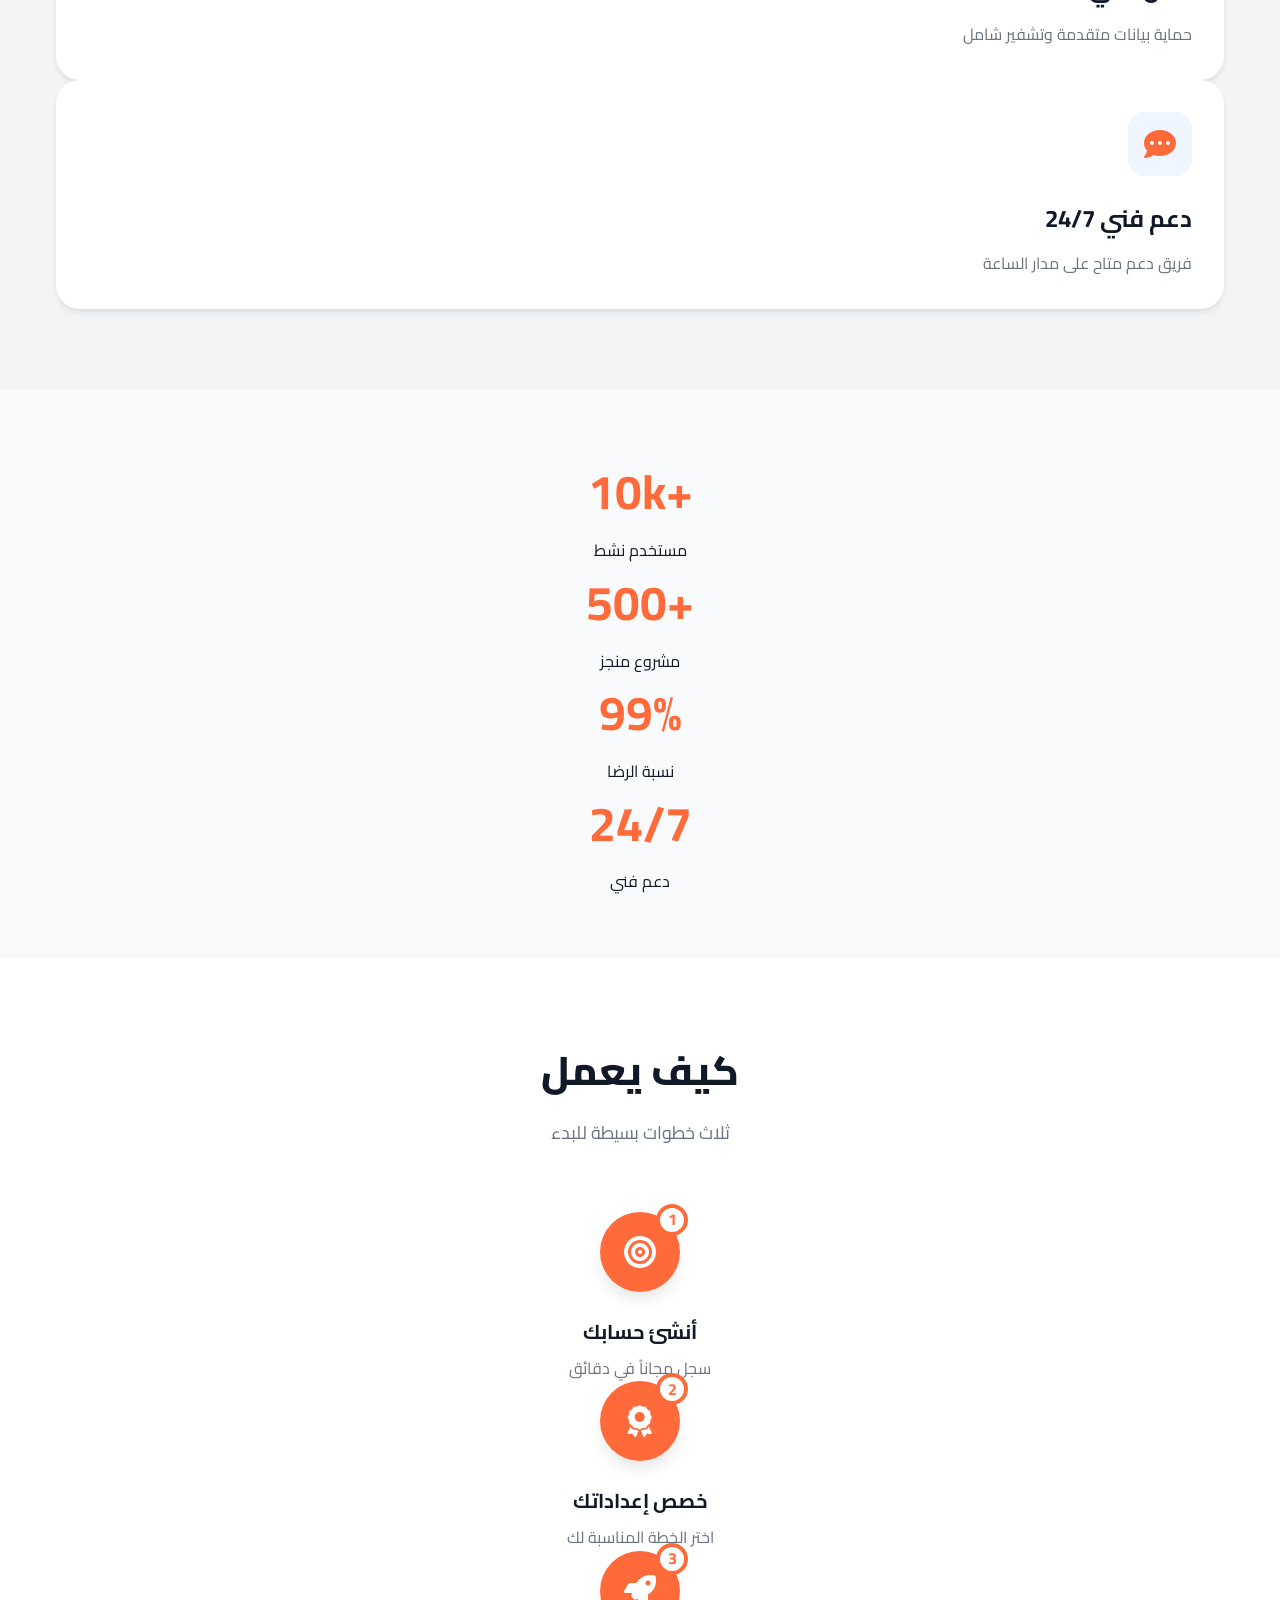
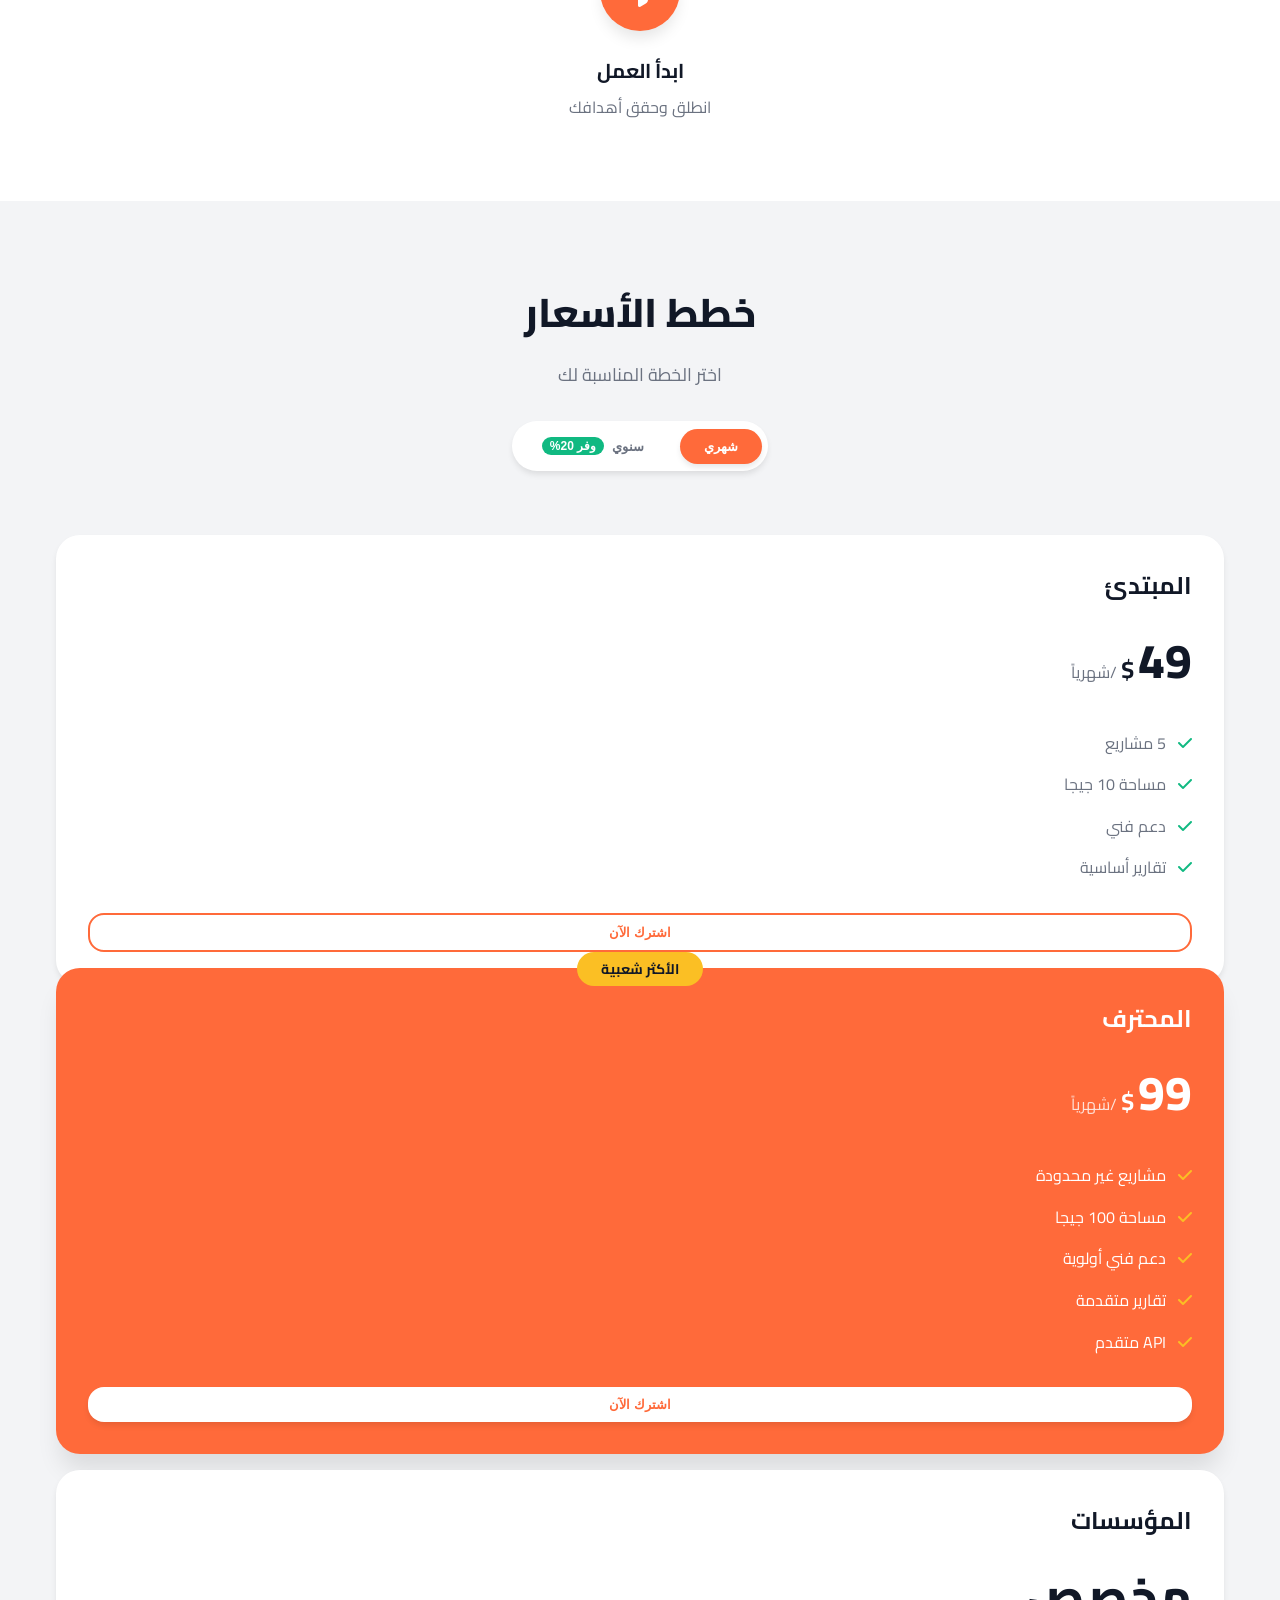
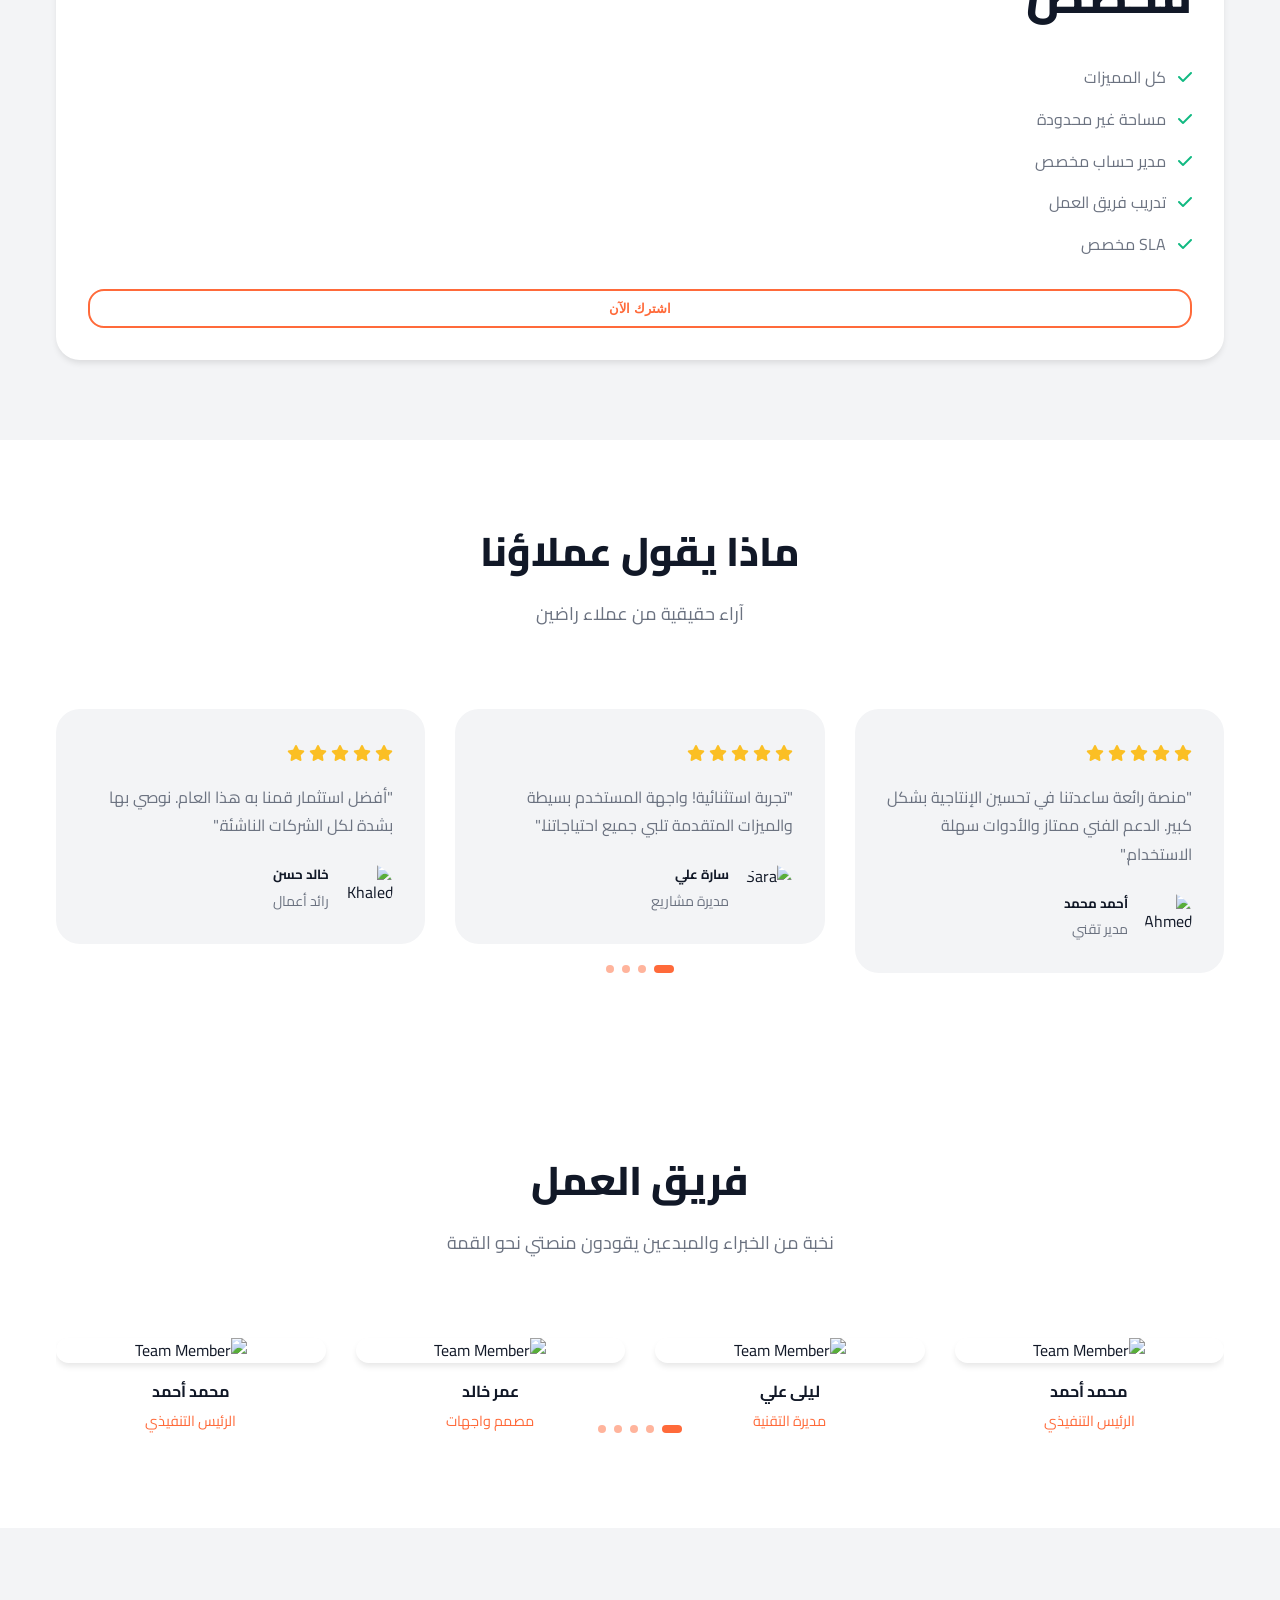
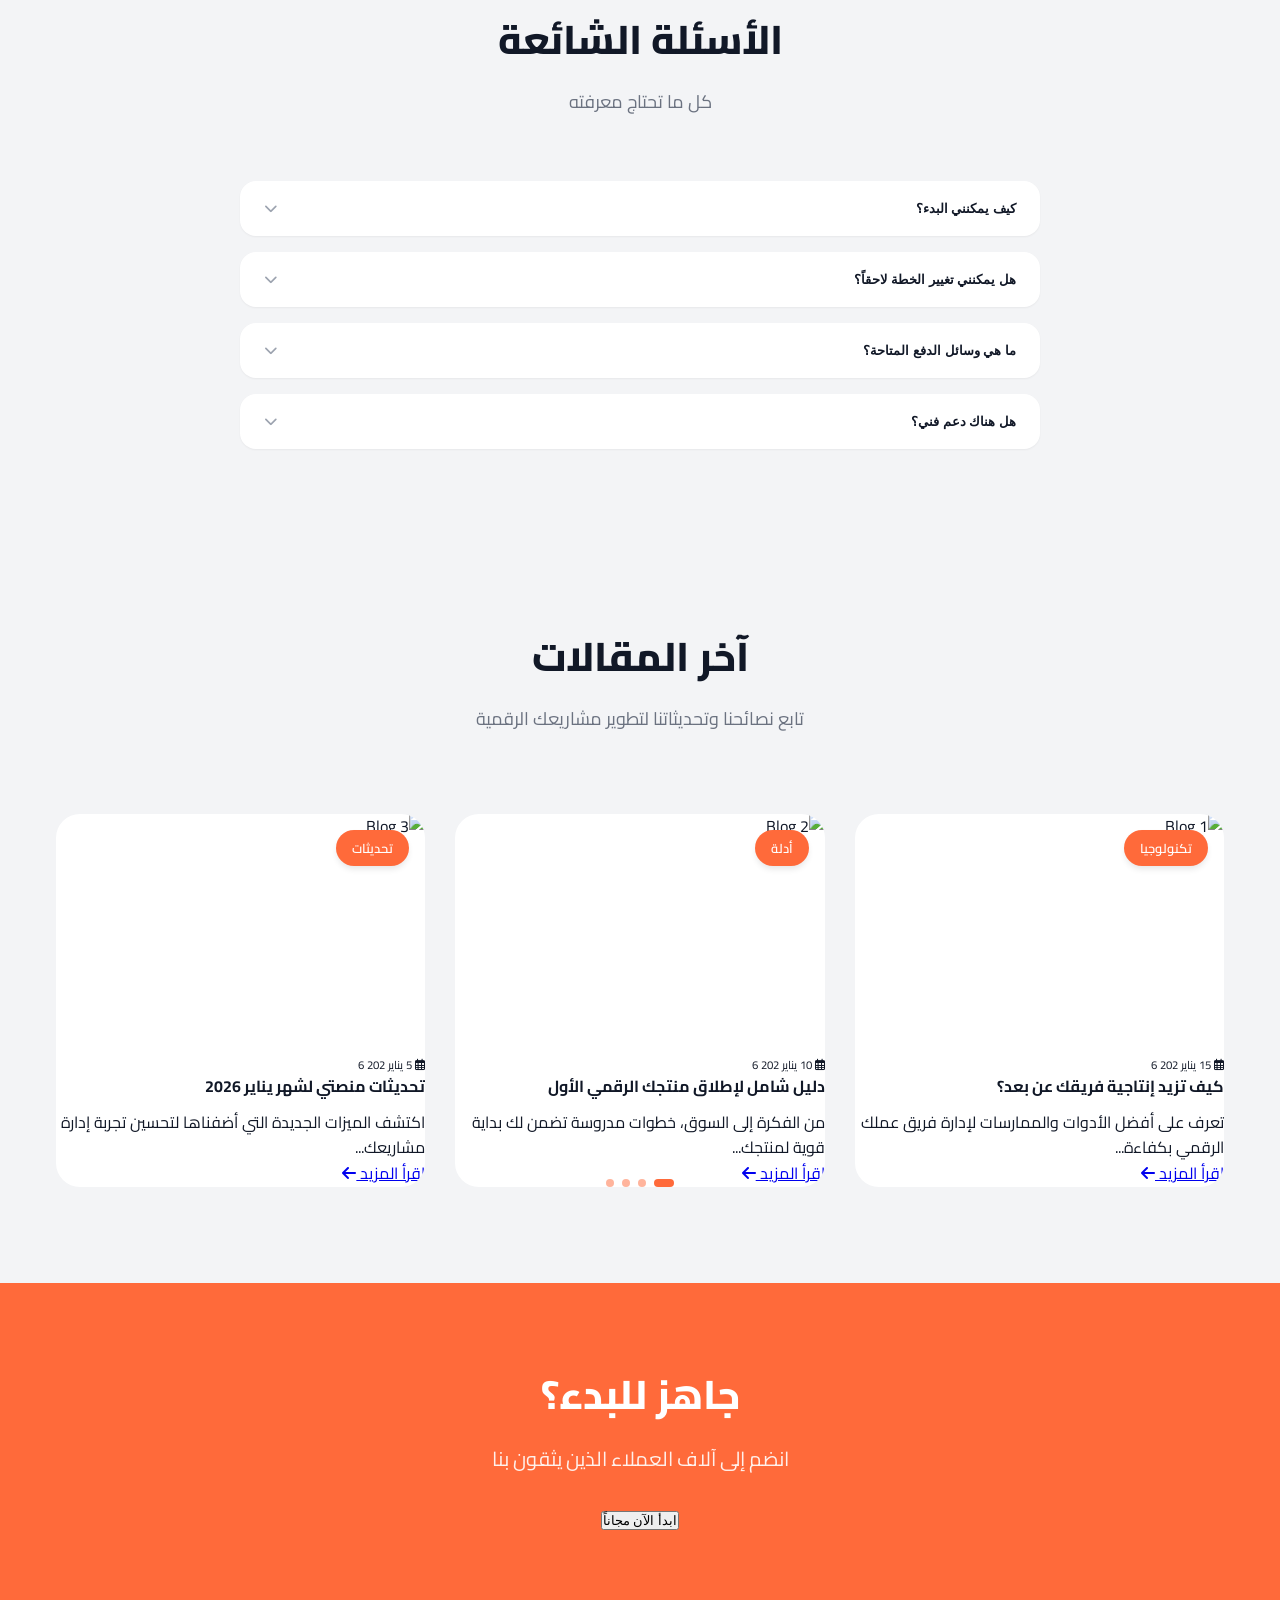
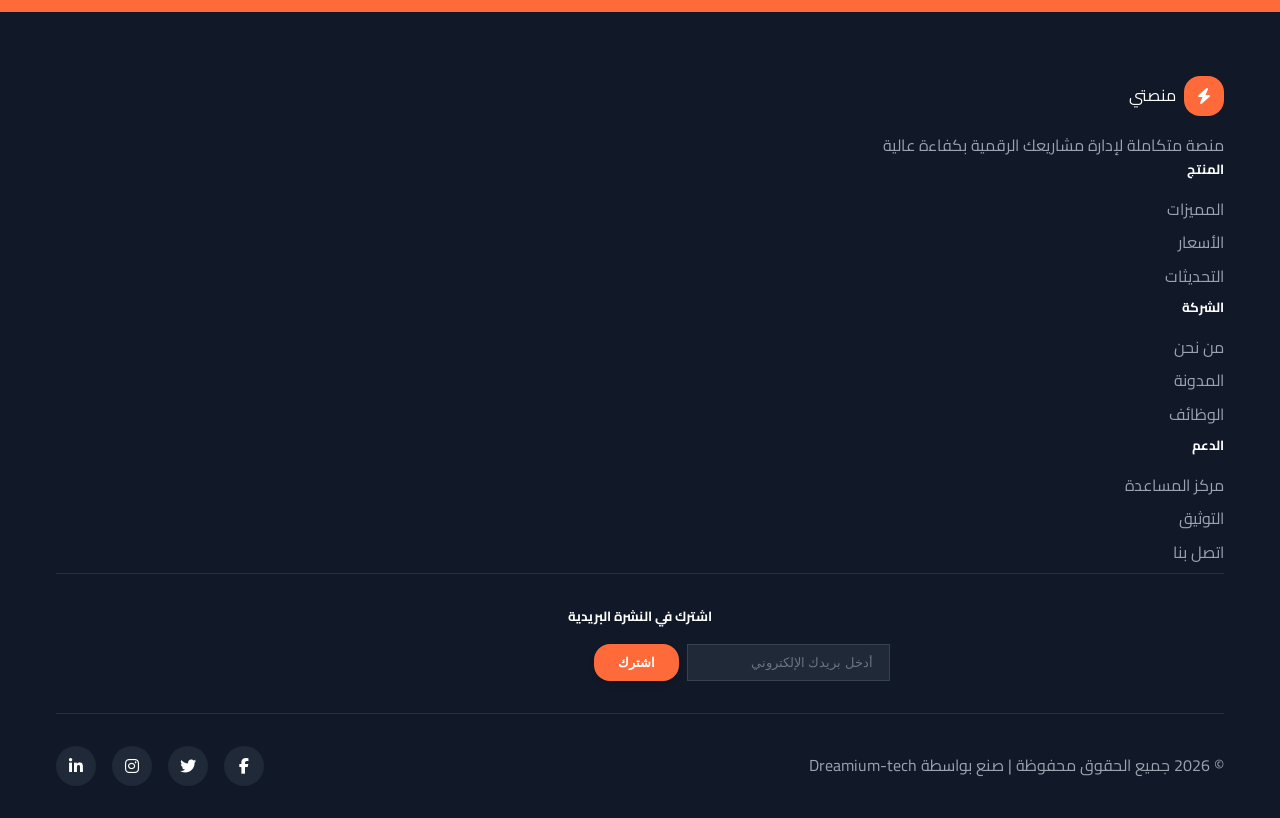
==== commit 73f94401: "add Favicon icon" ====
--- a/HTML/index.html
+++ b/HTML/index.html
@@ -21,6 +21,9 @@
 
     <!-- Font Awesome 6 Icons -->
     <link rel="stylesheet" href="https://cdnjs.cloudflare.com/ajax/libs/font-awesome/6.5.1/css/all.min.css">
+
+    <!-- Favicon -->
+    <link rel="icon" type="image/png" href="../assets/images/favicon.png">
 
     <!-- AOS Animation Library -->
     <link href="https://unpkg.com/aos@2.3.1/dist/aos.css" rel="stylesheet">
@@ -948,8 +951,9 @@
 
             <!-- Bottom Bar -->
             <div class="footer-bottom">
-                <p class="copyright" data-ar="© 2026 جميع الحقوق محفوظة" data-en="© 2026 All Rights Reserved">© 2026
-                    جميع الحقوق محفوظة</p>
+                <p class="copyright" data-ar="© 2026 جميع الحقوق محفوظة | صنع بواسطة Dreamium-tech"
+                    data-en="© 2026 All Rights Reserved | Made by Dreamium-tech">© 2026
+                    جميع الحقوق محفوظة | صنع بواسطة Dreamium-tech</p>
                 <div class="social-links">
                     <a href="#"><i class="fab fa-facebook-f"></i></a>
                     <a href="#"><i class="fab fa-twitter"></i></a>
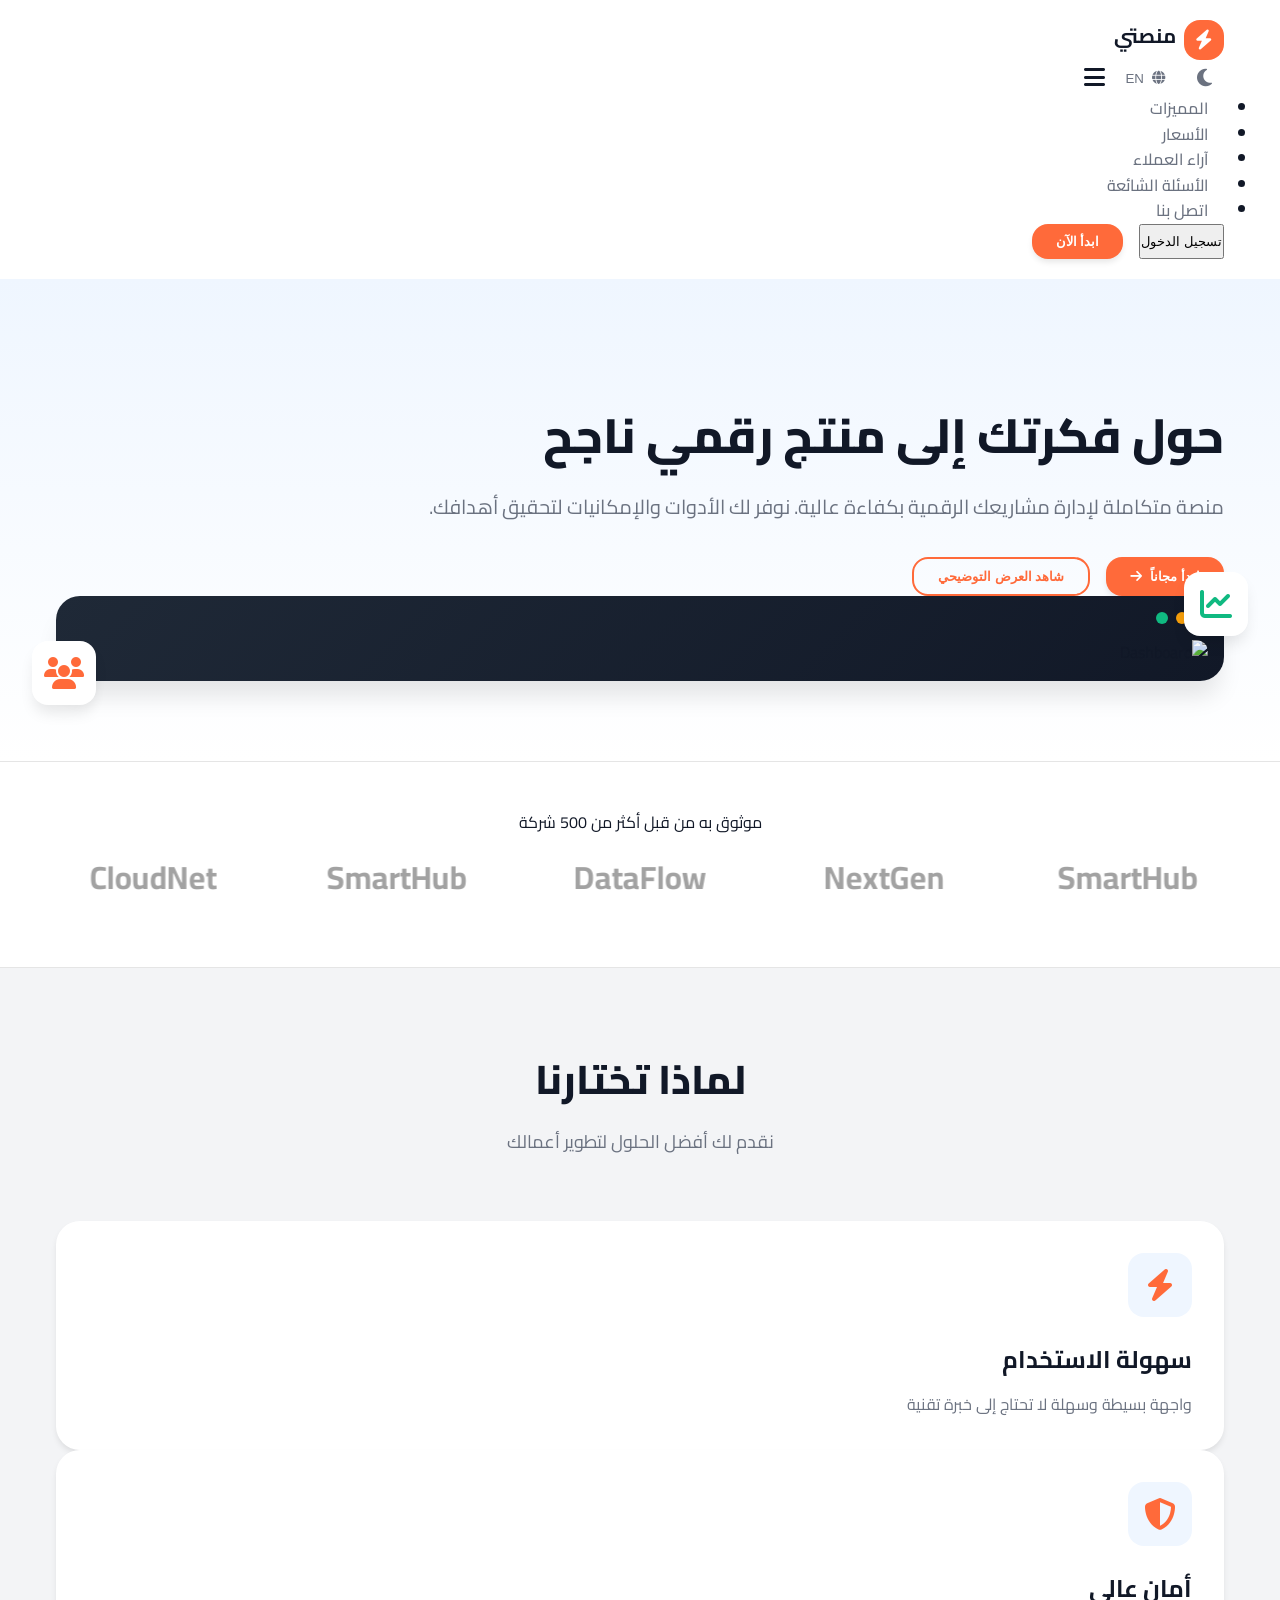
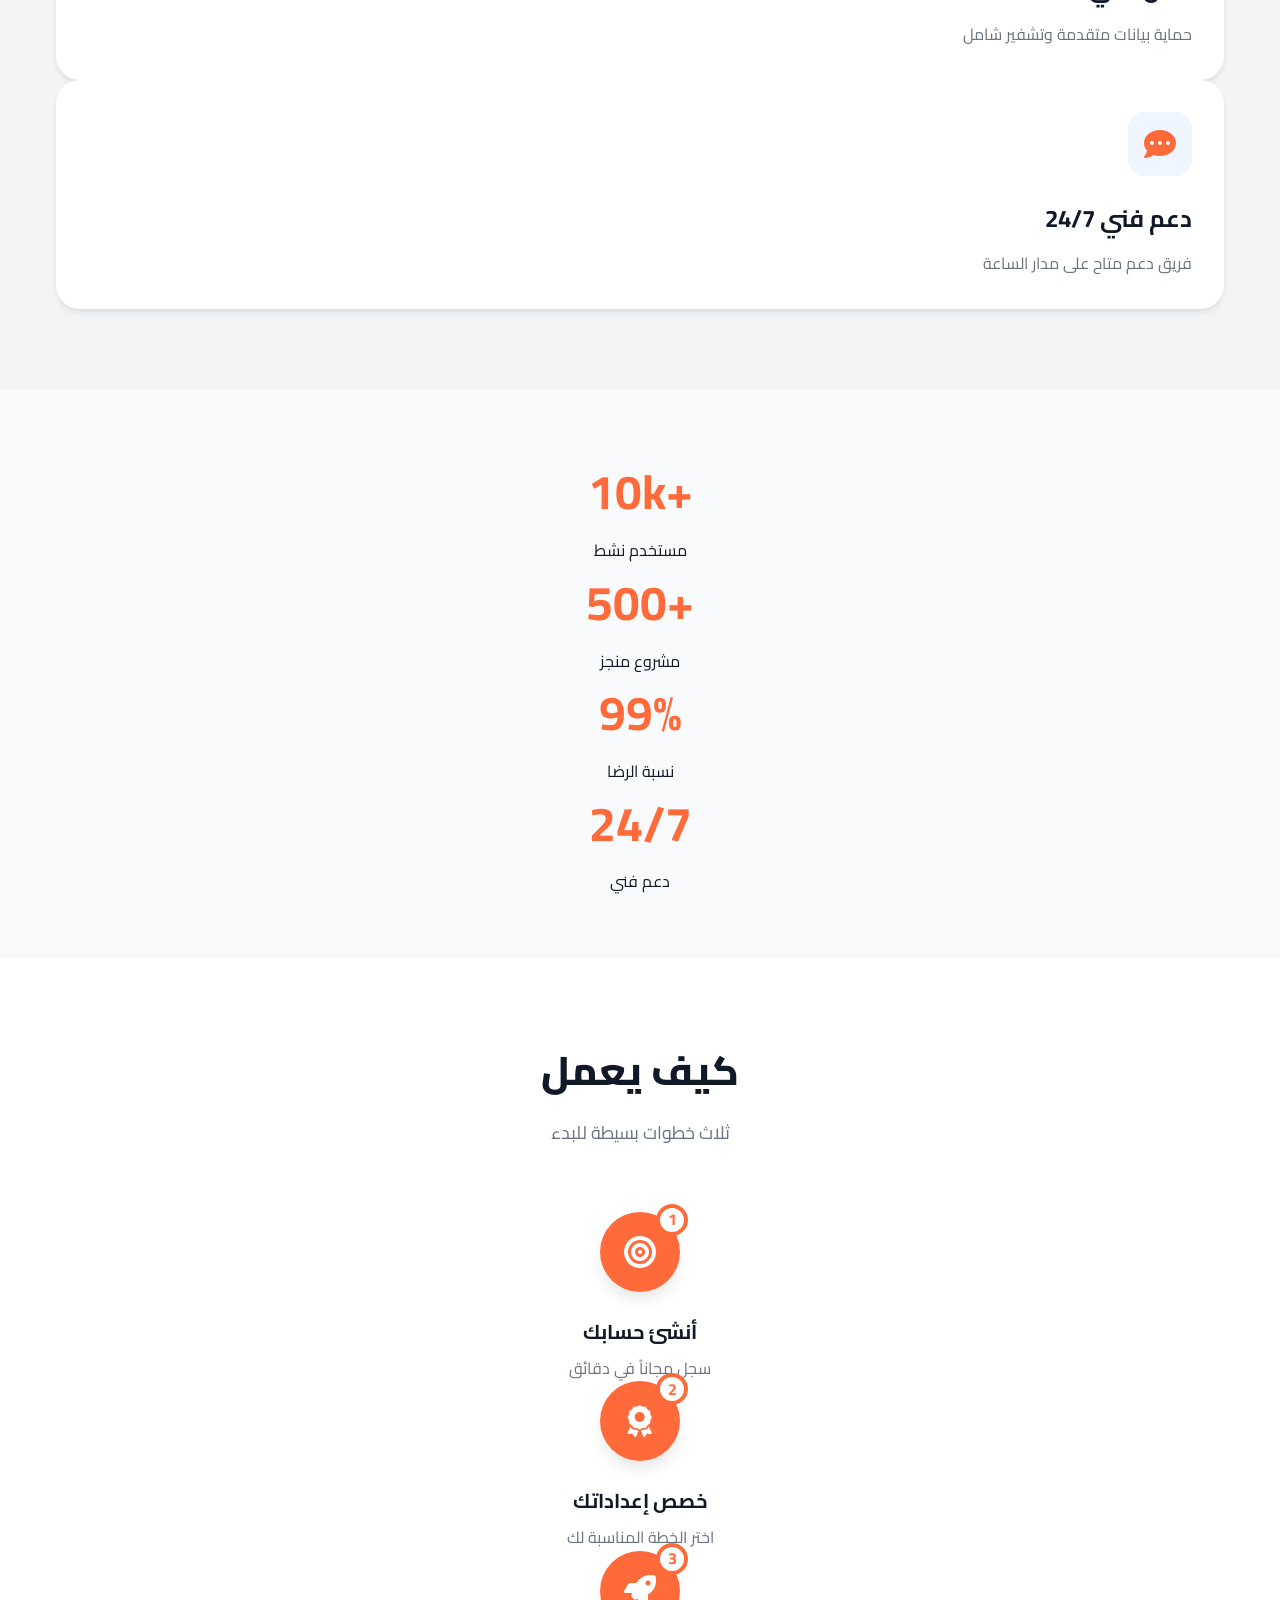
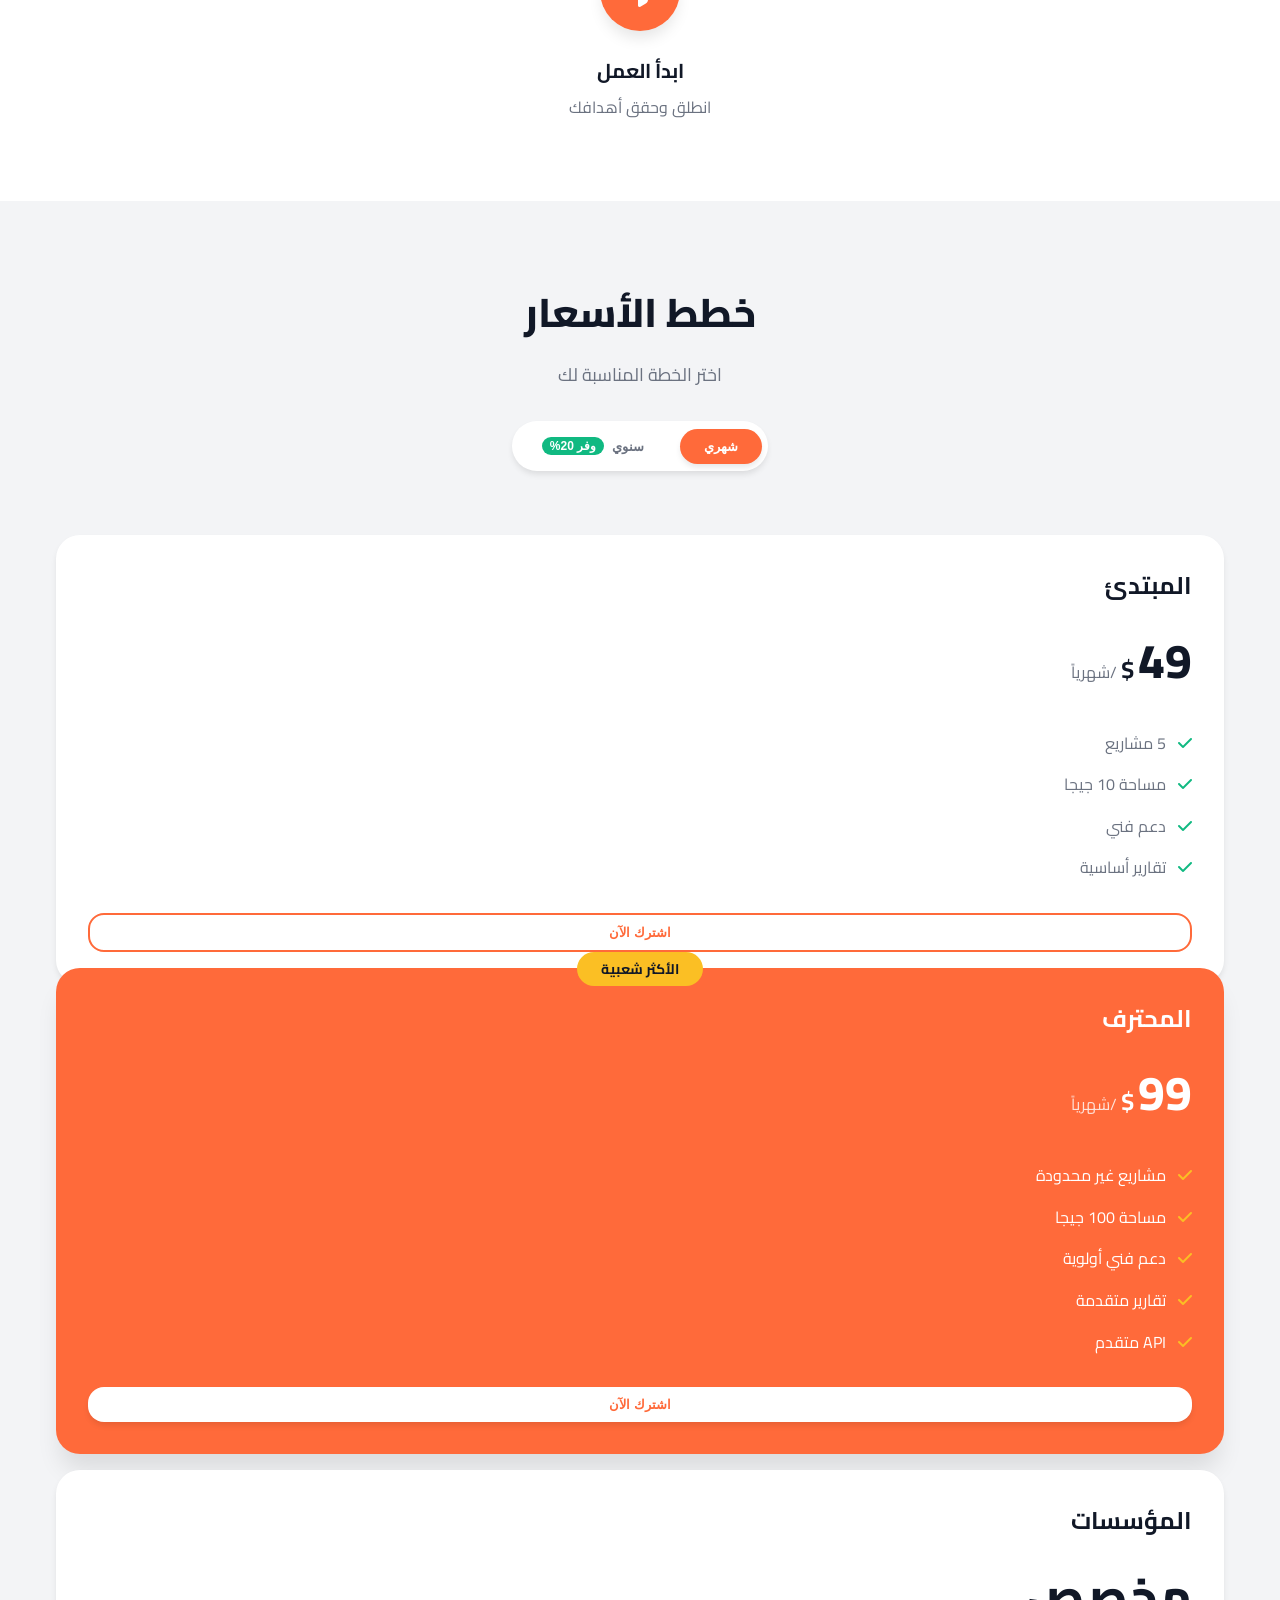
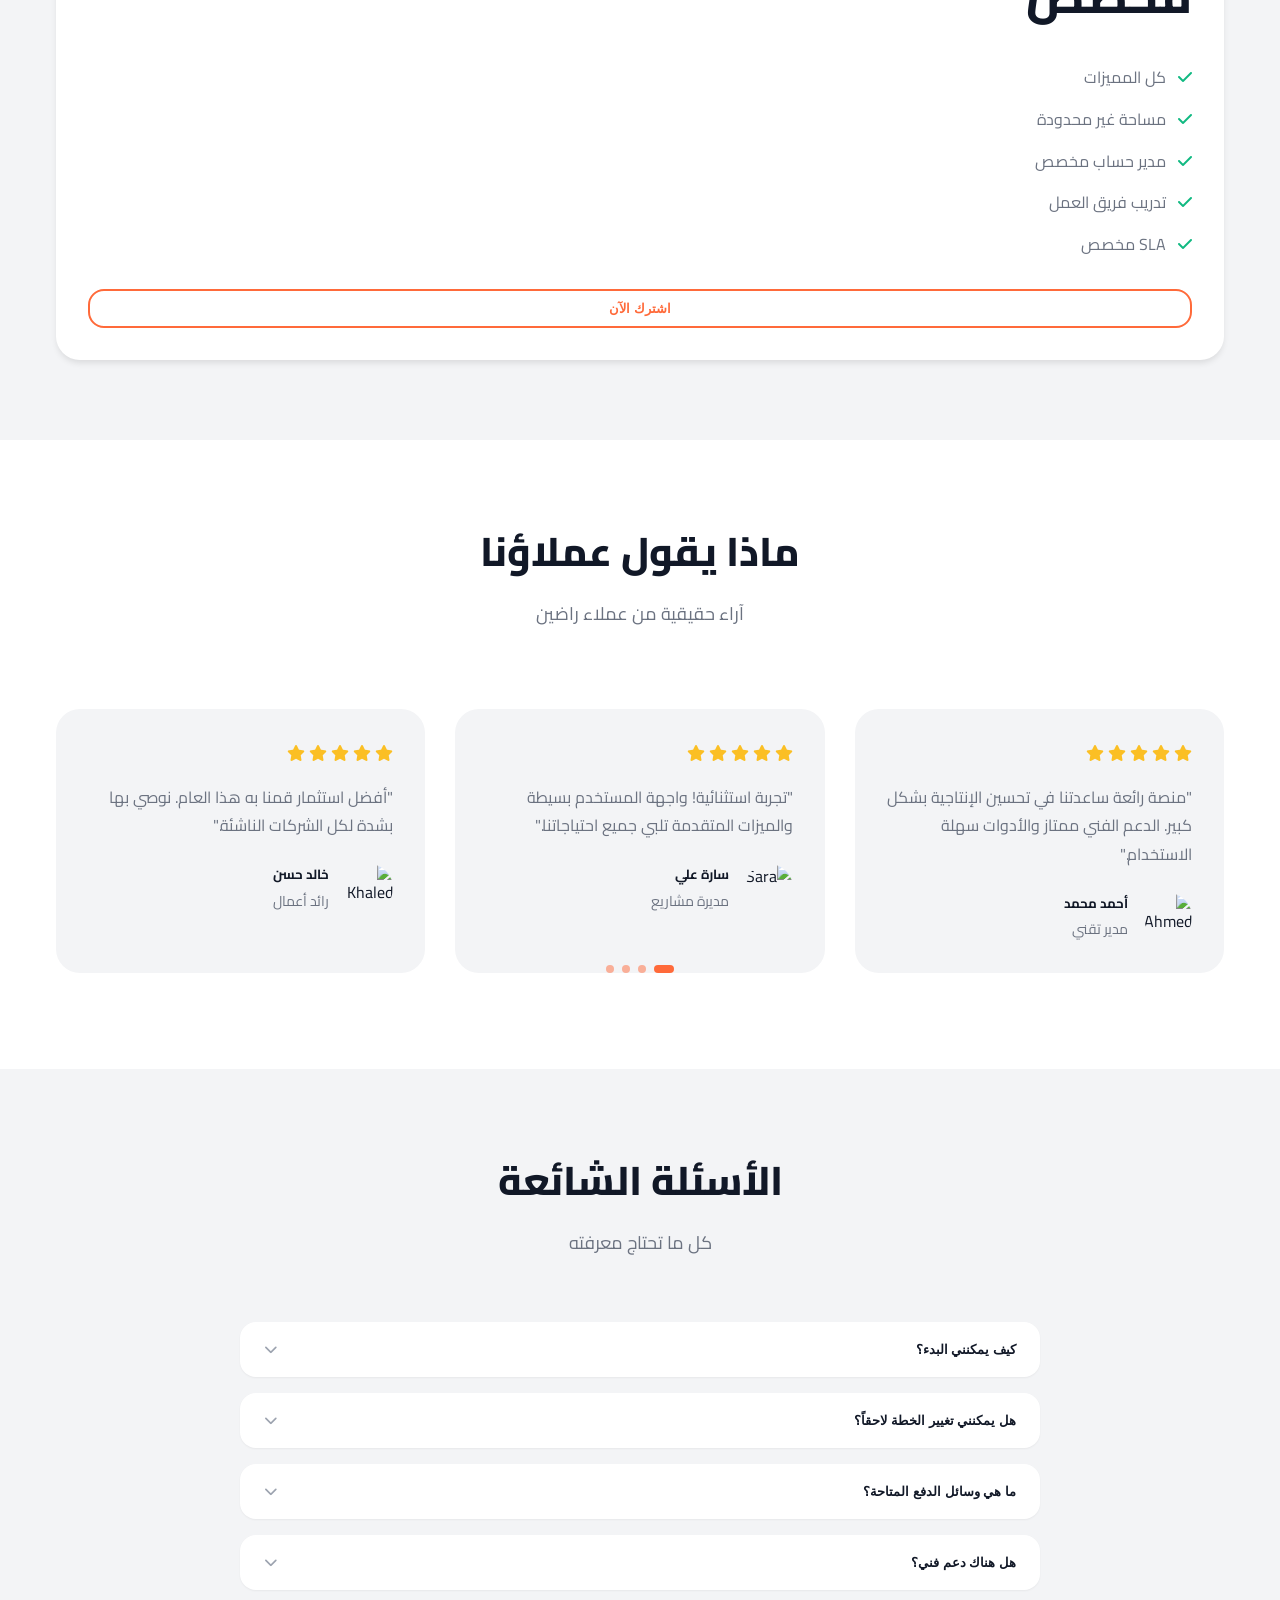
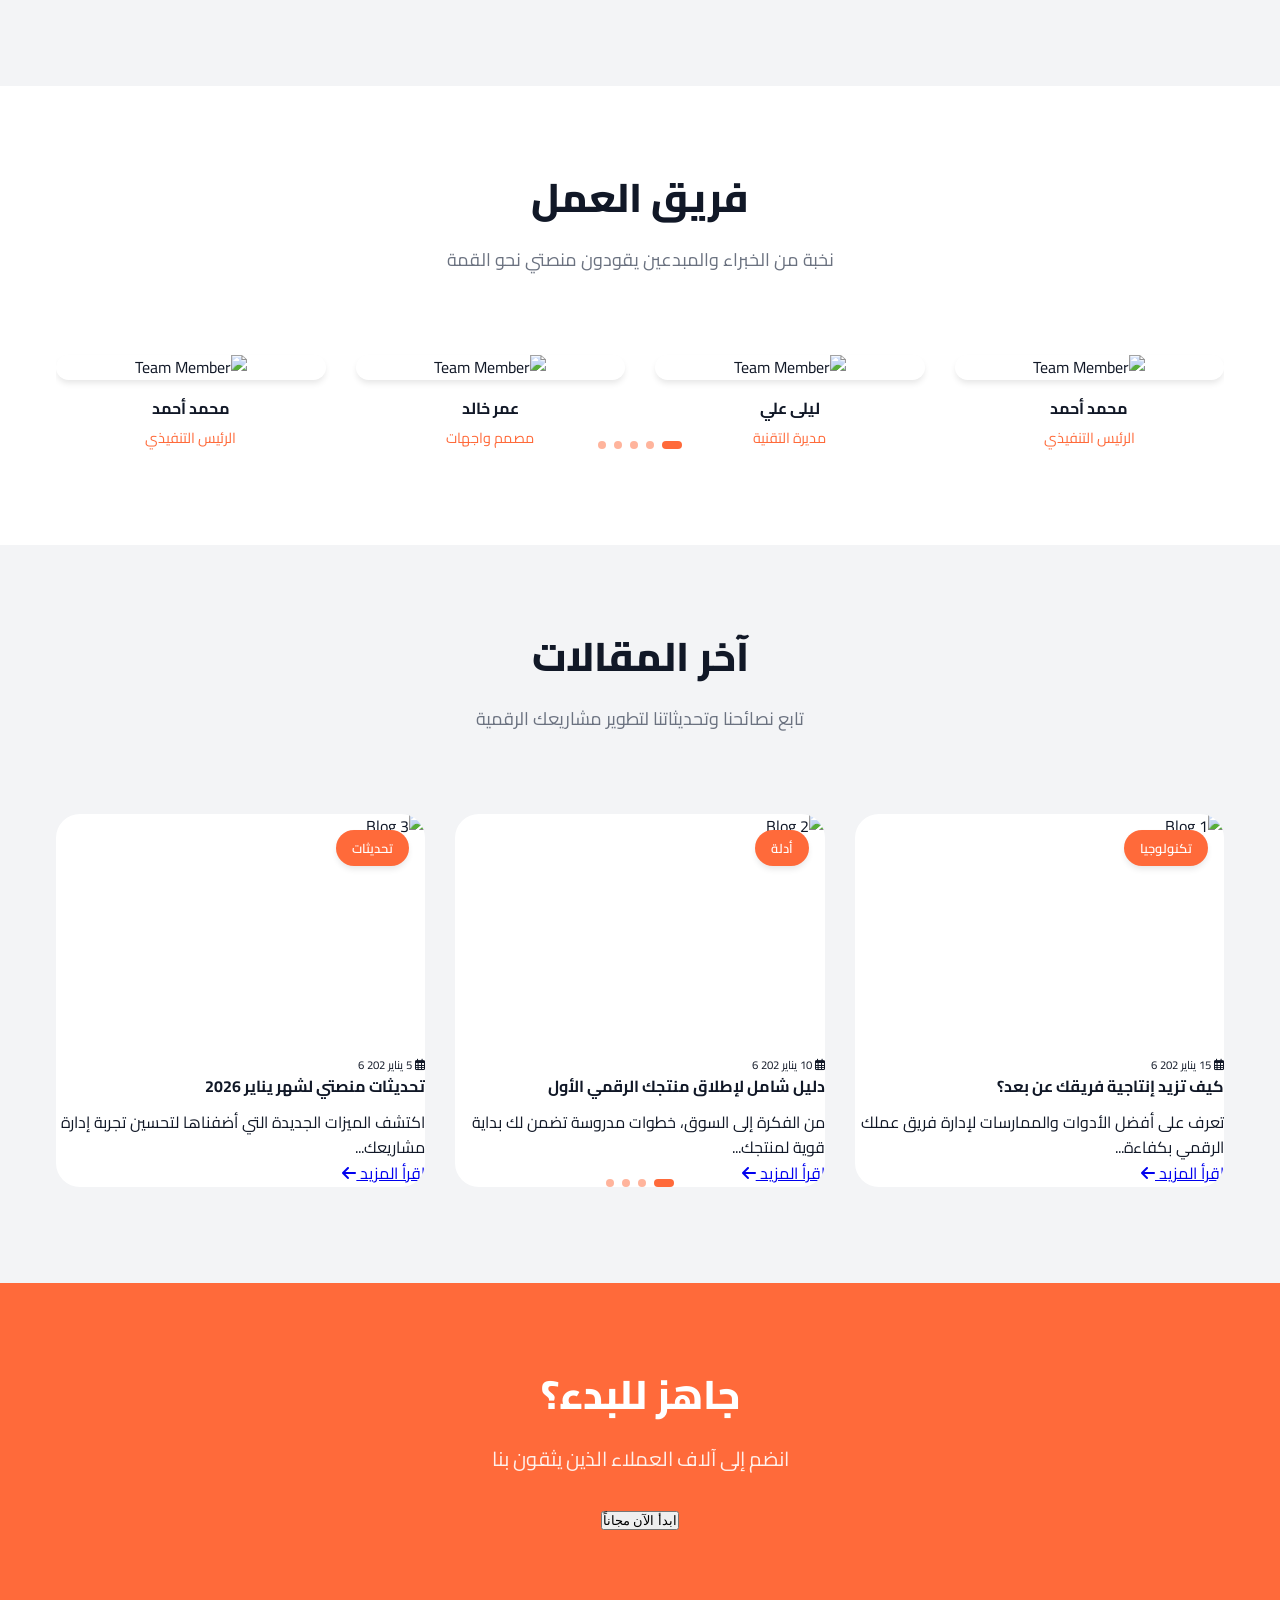
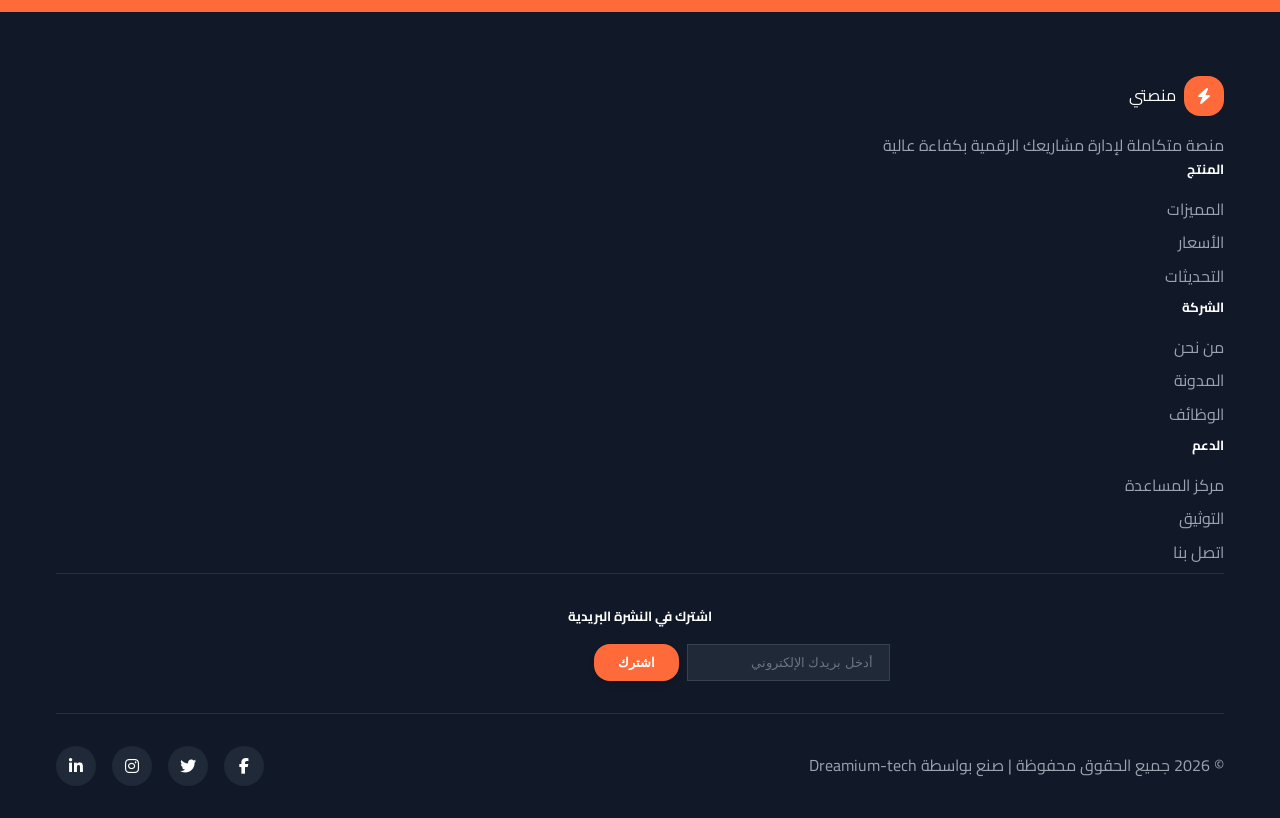
==== commit 086c9ad2: "Edit in css file" ====
--- a/HTML/index.html
+++ b/HTML/index.html
@@ -556,116 +556,6 @@
         </div>
     </section>
 
-    <!-- ==================== Our Team Section ================ -->
-    <section id="team" class="team-section py-5">
-        <div class="container">
-            <div class="section-header text-center mb-5" data-aos="fade-up">
-                <h2 class="section-title" data-ar="فريق العمل" data-en="Our Team">فريق العمل</h2>
-                <p class="section-subtitle" data-ar="نخبة من الخبراء والمبدعين يقودون منصتي نحو القمة"
-                    data-en="Expert creators leading our platform to the top">
-                    نخبة من الخبراء والمبدعين يقودون منصتي نحو القمة
-                </p>
-            </div>
-
-            <div class="swiper teamSwiper pb-5">
-                <div class="swiper-wrapper">
-                    <div class="swiper-slide">
-                        <div class="team-card text-center">
-                            <div class="team-img-wrapper">
-                                <img src="https://images.unsplash.com/photo-1560250097-0b93528c311a?auto=format&fit=crop&q=80&w=200"
-                                    alt="Team Member">
-                                <div class="team-social-overlay">
-                                    <a href="#"><i class="fab fa-linkedin"></i></a>
-                                    <a href="#"><i class="fab fa-twitter"></i></a>
-                                </div>
-                            </div>
-                            <div class="team-info mt-3">
-                                <h4 class="member-name" data-ar="محمد أحمد" data-en="Mohamed Ahmed">محمد أحمد</h4>
-                                <p class="member-role text-primary" data-ar="الرئيس التنفيذي" data-en="CEO">الرئيس
-                                    التنفيذي
-                                </p>
-                            </div>
-                        </div>
-                    </div>
-
-                    <div class="swiper-slide">
-                        <div class="team-card text-center">
-                            <div class="team-img-wrapper">
-                                <img src="https://images.unsplash.com/photo-1573496359142-b8d87734a5a2?auto=format&fit=crop&q=80&w=200"
-                                    alt="Team Member">
-                                <div class="team-social-overlay">
-                                    <a href="#"><i class="fab fa-linkedin"></i></a>
-                                    <a href="#"><i class="fab fa-github"></i></a>
-                                </div>
-                            </div>
-                            <div class="team-info mt-3">
-                                <h4 class="member-name" data-ar="ليلى علي" data-en="Layla Ali">ليلى علي</h4>
-                                <p class="member-role text-primary" data-ar="مديرة التقنية" data-en="CTO">مديرة التقنية
-                                </p>
-                            </div>
-                        </div>
-                    </div>
-
-                    <div class="swiper-slide">
-                        <div class="team-card text-center">
-                            <div class="team-img-wrapper">
-                                <img src="https://images.unsplash.com/photo-1519085360753-af0119f7cbe7?auto=format&fit=crop&q=80&w=200"
-                                    alt="Team Member">
-                                <div class="team-social-overlay">
-                                    <a href="#"><i class="fab fa-linkedin"></i></a>
-                                    <a href="#"><i class="fab fa-behance"></i></a>
-                                </div>
-                            </div>
-                            <div class="team-info mt-3">
-                                <h4 class="member-name" data-ar="عمر خالد" data-en="Omar Khaled">عمر خالد</h4>
-                                <p class="member-role text-primary" data-ar="مصمم واجهات" data-en="UI/UX Designer">مصمم
-                                    واجهات</p>
-                            </div>
-                        </div>
-                    </div>
-
-                    <div class="swiper-slide">
-                        <div class="team-card text-center">
-                            <div class="team-img-wrapper">
-                                <img src="https://images.unsplash.com/photo-1560250097-0b93528c311a?auto=format&fit=crop&q=80&w=200"
-                                    alt="Team Member">
-                                <div class="team-social-overlay">
-                                    <a href="#"><i class="fab fa-linkedin"></i></a>
-                                    <a href="#"><i class="fab fa-twitter"></i></a>
-                                </div>
-                            </div>
-                            <div class="team-info mt-3">
-                                <h4 class="member-name" data-ar="محمد أحمد" data-en="Mohamed Ahmed">محمد أحمد</h4>
-                                <p class="member-role text-primary" data-ar="الرئيس التنفيذي" data-en="CEO">الرئيس
-                                    التنفيذي
-                                </p>
-                            </div>
-                        </div>
-                    </div>
-
-                    <div class="swiper-slide">
-                        <div class="team-card text-center">
-                            <div class="team-img-wrapper">
-                                <img src="https://images.unsplash.com/photo-1580489944761-15a19d654956?auto=format&fit=crop&q=80&w=200"
-                                    alt="Team Member">
-                                <div class="team-social-overlay">
-                                    <a href="#"><i class="fab fa-linkedin"></i></a>
-                                    <a href="#"><i class="fab fa-instagram"></i></a>
-                                </div>
-                            </div>
-                            <div class="team-info mt-3">
-                                <h4 class="member-name" data-ar="نور حسن" data-en="Noor Hassan">نور حسن</h4>
-                                <p class="member-role text-primary" data-ar="مديرة التسويق" data-en="Marketing Manager">
-                                    مديرة التسويق</p>
-                            </div>
-                        </div>
-                    </div>
-                </div>
-                <!-- Add Pagination -->
-                <div class="swiper-pagination"></div>
-            </div>
-        </div>
-    </section>
     <!-- ==================== FAQ SECTION ==================== -->
     <section id="faq" class="faq-section">
         <div class="container">
@@ -738,6 +628,118 @@
             </div>
         </div>
     </section>
+
+    <!-- ==================== Our Team Section ================ -->
+    <section id="team" class="team-section py-5">
+        <div class="container">
+            <div class="section-header text-center mb-5" data-aos="fade-up">
+                <h2 class="section-title" data-ar="فريق العمل" data-en="Our Team">فريق العمل</h2>
+                <p class="section-subtitle" data-ar="نخبة من الخبراء والمبدعين يقودون منصتي نحو القمة"
+                    data-en="Expert creators leading our platform to the top">
+                    نخبة من الخبراء والمبدعين يقودون منصتي نحو القمة
+                </p>
+            </div>
+
+            <div class="swiper teamSwiper pb-5">
+                <div class="swiper-wrapper">
+                    <div class="swiper-slide">
+                        <div class="team-card text-center">
+                            <div class="team-img-wrapper">
+                                <img src="https://images.unsplash.com/photo-1560250097-0b93528c311a?auto=format&fit=crop&q=80&w=200"
+                                    alt="Team Member">
+                                <div class="team-social-overlay">
+                                    <a href="#"><i class="fab fa-linkedin"></i></a>
+                                    <a href="#"><i class="fab fa-twitter"></i></a>
+                                </div>
+                            </div>
+                            <div class="team-info mt-3">
+                                <h4 class="member-name" data-ar="محمد أحمد" data-en="Mohamed Ahmed">محمد أحمد</h4>
+                                <p class="member-role text-primary" data-ar="الرئيس التنفيذي" data-en="CEO">الرئيس
+                                    التنفيذي
+                                </p>
+                            </div>
+                        </div>
+                    </div>
+
+                    <div class="swiper-slide">
+                        <div class="team-card text-center">
+                            <div class="team-img-wrapper">
+                                <img src="https://images.unsplash.com/photo-1573496359142-b8d87734a5a2?auto=format&fit=crop&q=80&w=200"
+                                    alt="Team Member">
+                                <div class="team-social-overlay">
+                                    <a href="#"><i class="fab fa-linkedin"></i></a>
+                                    <a href="#"><i class="fab fa-github"></i></a>
+                                </div>
+                            </div>
+                            <div class="team-info mt-3">
+                                <h4 class="member-name" data-ar="ليلى علي" data-en="Layla Ali">ليلى علي</h4>
+                                <p class="member-role text-primary" data-ar="مديرة التقنية" data-en="CTO">مديرة التقنية
+                                </p>
+                            </div>
+                        </div>
+                    </div>
+
+                    <div class="swiper-slide">
+                        <div class="team-card text-center">
+                            <div class="team-img-wrapper">
+                                <img src="https://images.unsplash.com/photo-1519085360753-af0119f7cbe7?auto=format&fit=crop&q=80&w=200"
+                                    alt="Team Member">
+                                <div class="team-social-overlay">
+                                    <a href="#"><i class="fab fa-linkedin"></i></a>
+                                    <a href="#"><i class="fab fa-behance"></i></a>
+                                </div>
+                            </div>
+                            <div class="team-info mt-3">
+                                <h4 class="member-name" data-ar="عمر خالد" data-en="Omar Khaled">عمر خالد</h4>
+                                <p class="member-role text-primary" data-ar="مصمم واجهات" data-en="UI/UX Designer">مصمم
+                                    واجهات</p>
+                            </div>
+                        </div>
+                    </div>
+
+                    <div class="swiper-slide">
+                        <div class="team-card text-center">
+                            <div class="team-img-wrapper">
+                                <img src="https://images.unsplash.com/photo-1560250097-0b93528c311a?auto=format&fit=crop&q=80&w=200"
+                                    alt="Team Member">
+                                <div class="team-social-overlay">
+                                    <a href="#"><i class="fab fa-linkedin"></i></a>
+                                    <a href="#"><i class="fab fa-twitter"></i></a>
+                                </div>
+                            </div>
+                            <div class="team-info mt-3">
+                                <h4 class="member-name" data-ar="محمد أحمد" data-en="Mohamed Ahmed">محمد أحمد</h4>
+                                <p class="member-role text-primary" data-ar="الرئيس التنفيذي" data-en="CEO">الرئيس
+                                    التنفيذي
+                                </p>
+                            </div>
+                        </div>
+                    </div>
+
+                    <div class="swiper-slide">
+                        <div class="team-card text-center">
+                            <div class="team-img-wrapper">
+                                <img src="https://images.unsplash.com/photo-1580489944761-15a19d654956?auto=format&fit=crop&q=80&w=200"
+                                    alt="Team Member">
+                                <div class="team-social-overlay">
+                                    <a href="#"><i class="fab fa-linkedin"></i></a>
+                                    <a href="#"><i class="fab fa-instagram"></i></a>
+                                </div>
+                            </div>
+                            <div class="team-info mt-3">
+                                <h4 class="member-name" data-ar="نور حسن" data-en="Noor Hassan">نور حسن</h4>
+                                <p class="member-role text-primary" data-ar="مديرة التسويق" data-en="Marketing Manager">
+                                    مديرة التسويق</p>
+                            </div>
+                        </div>
+                    </div>
+                </div>
+                <!-- Add Pagination -->
+                <div class="swiper-pagination"></div>
+            </div>
+        </div>
+    </section>
+
     <!-- ==================== Blog SECTION  ======================== -->
     <section id="blog" class="blog-section py-5">
         <div class="container">
--- a/assets/css/style.css
+++ b/assets/css/style.css
@@ -413,6 +413,12 @@
     opacity: 0.4;
     filter: grayscale(100%);
     transition: var(--transition);
+}
+
+#testimonials .swiper-slide,
+#blog .swiper-slide {
+    height: auto;
+    display: flex;
 }
 
 .swiper-slide:hover {
@@ -688,6 +694,8 @@
     background: var(--bg-gray);
     padding: 2rem;
     border-radius: var(--radius-xl);
+    display: flex;
+    flex-direction: column;
     height: 100%;
 }
 
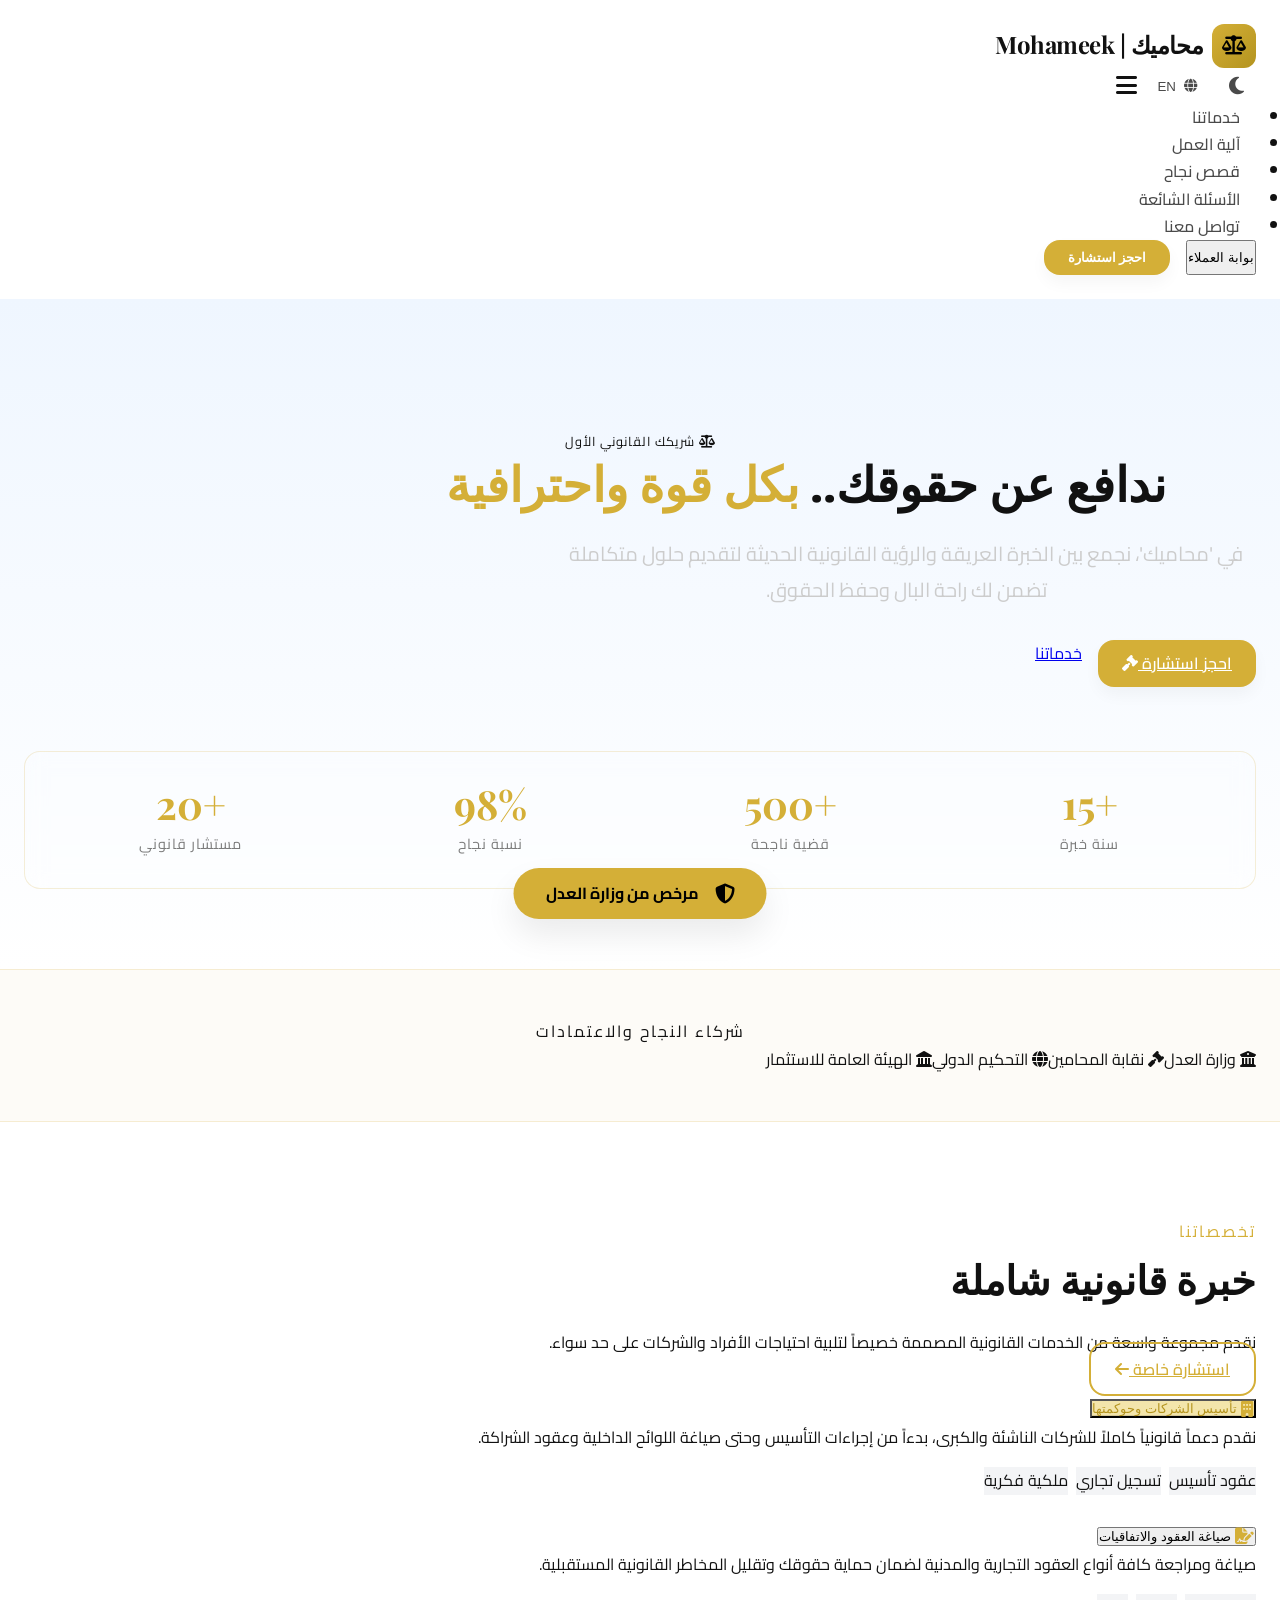
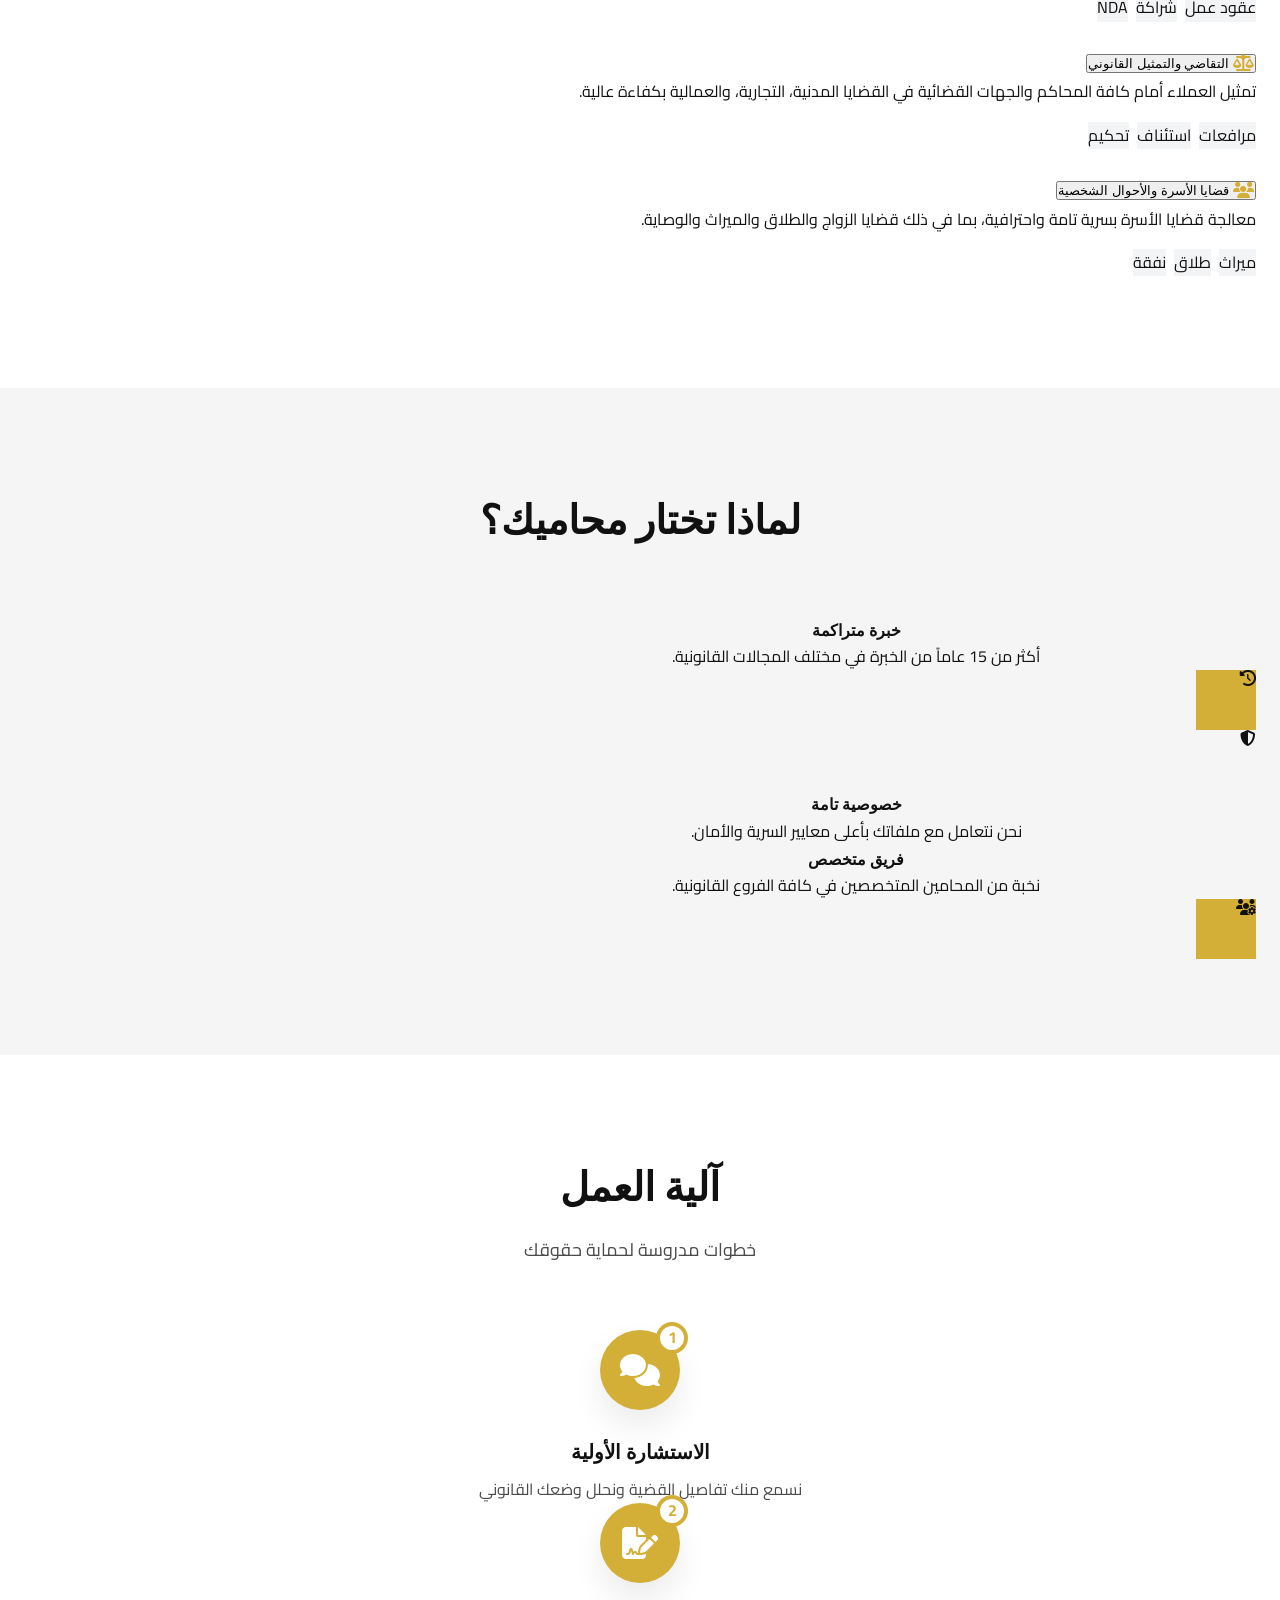
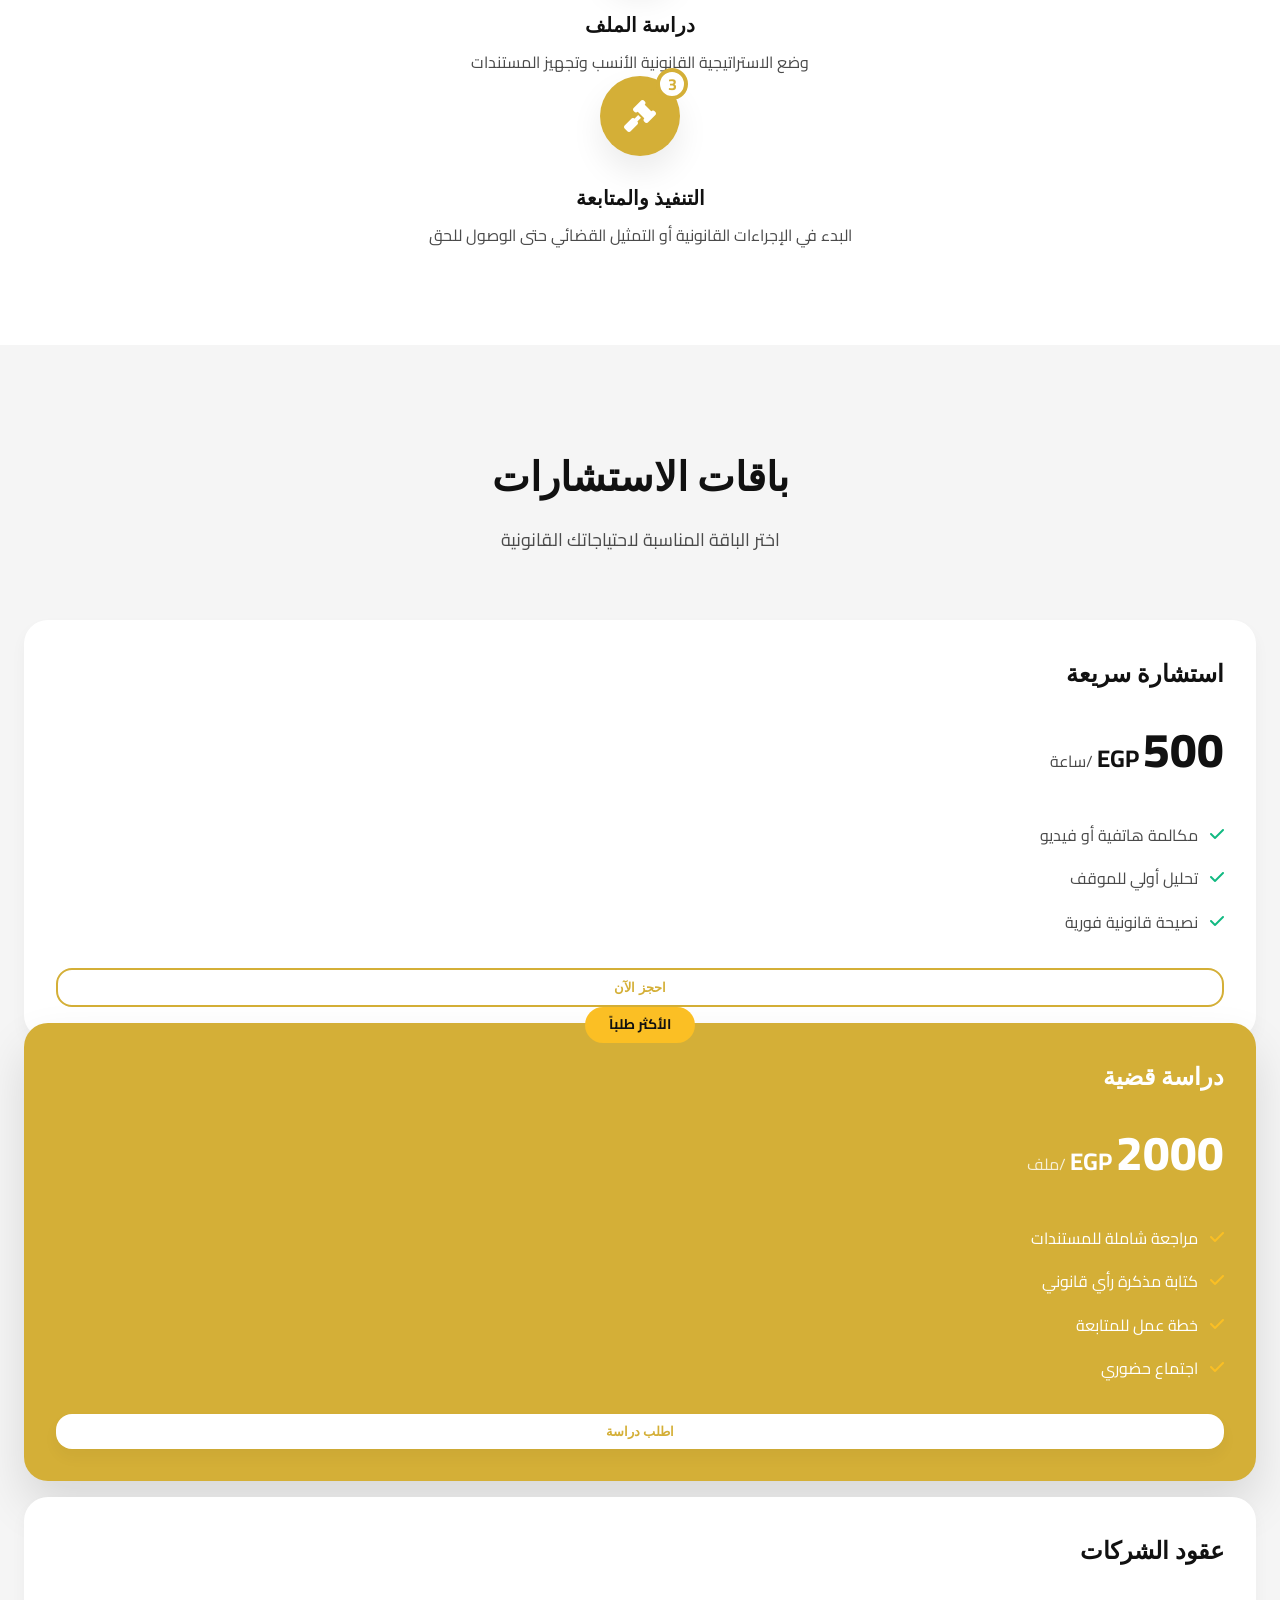
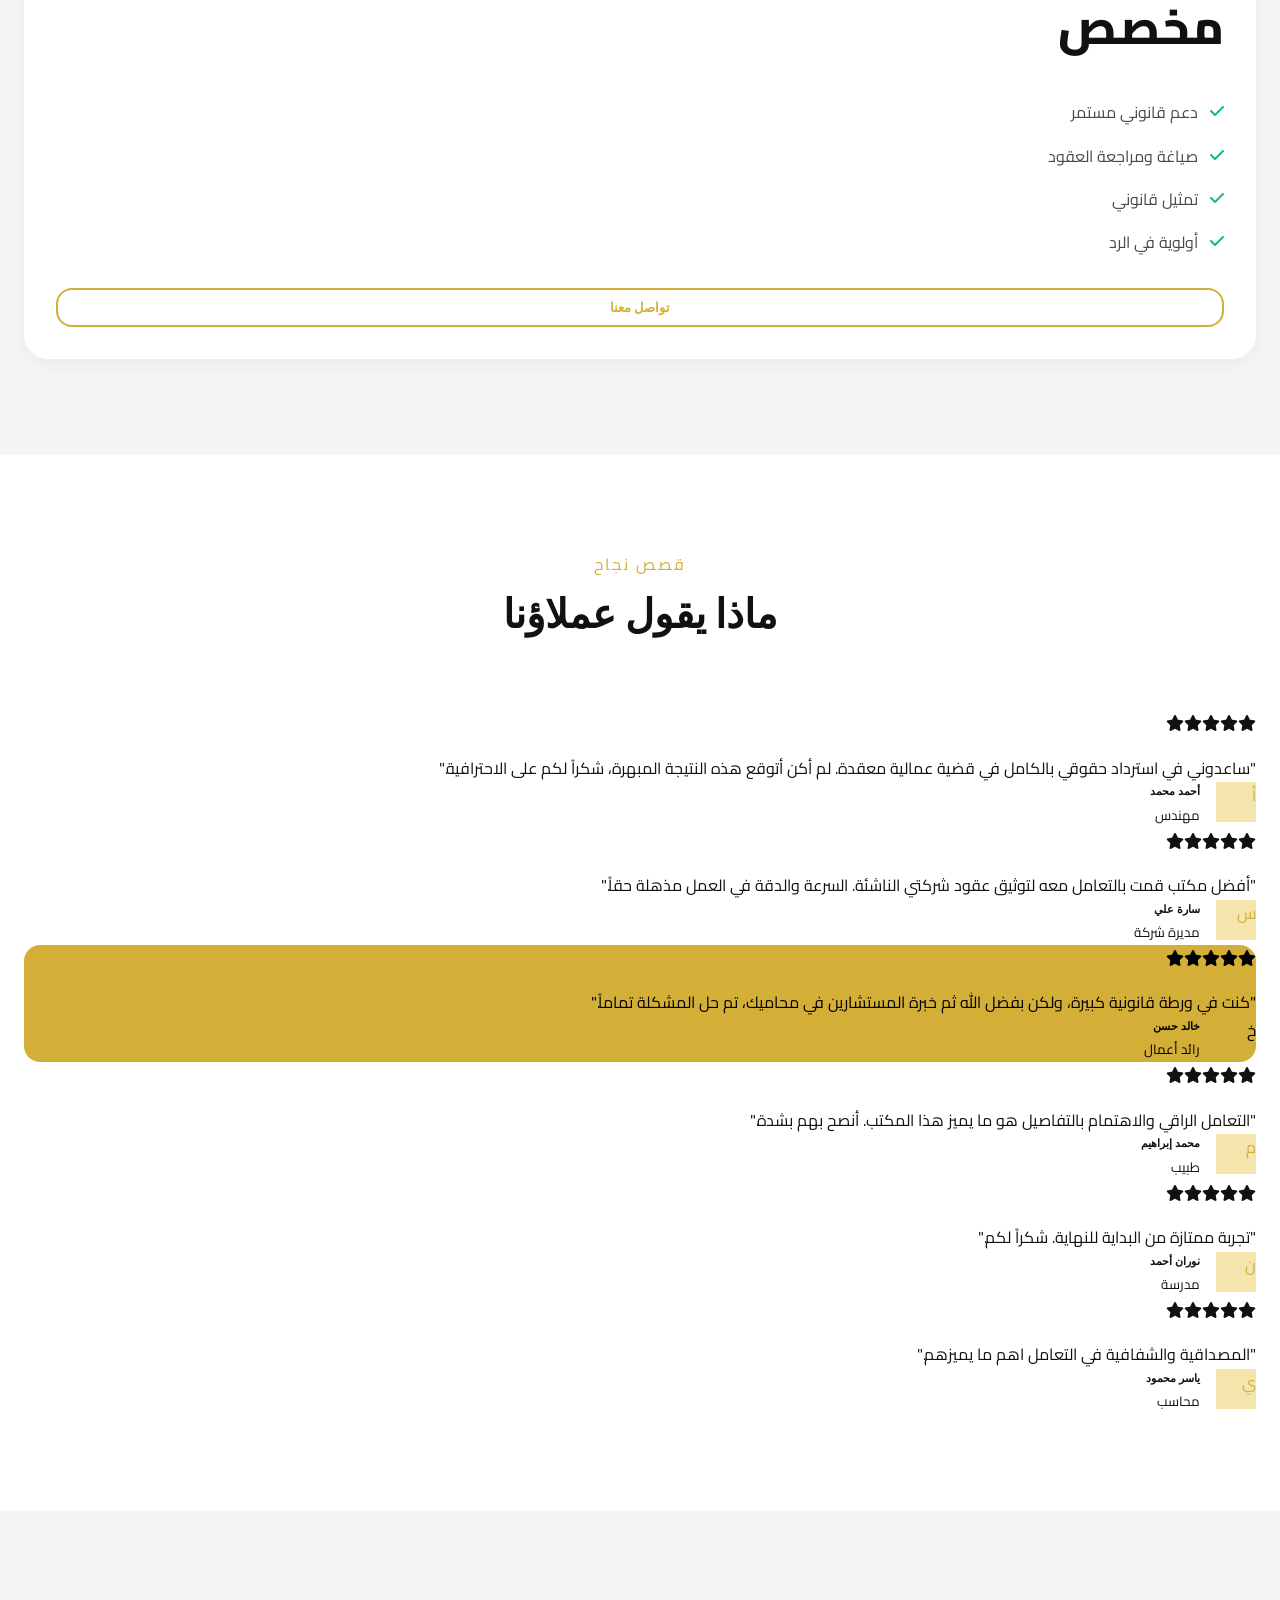
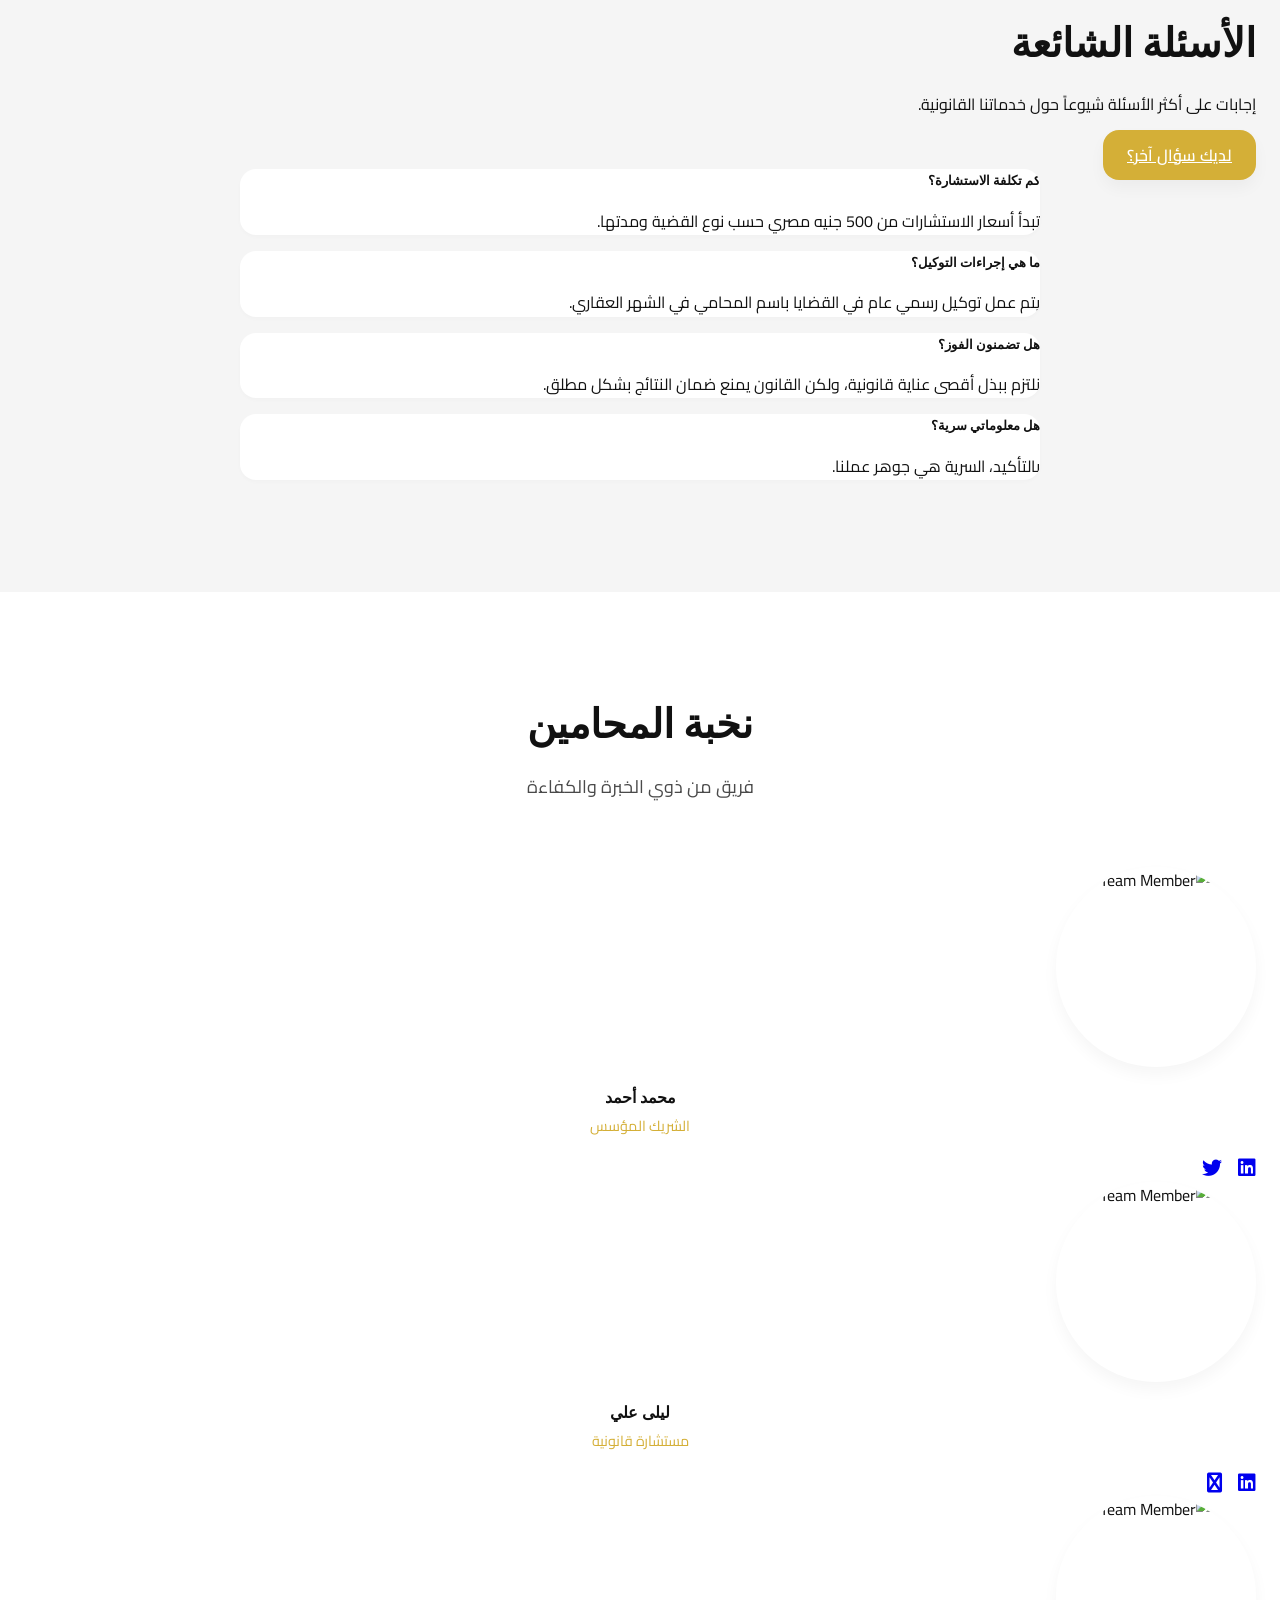
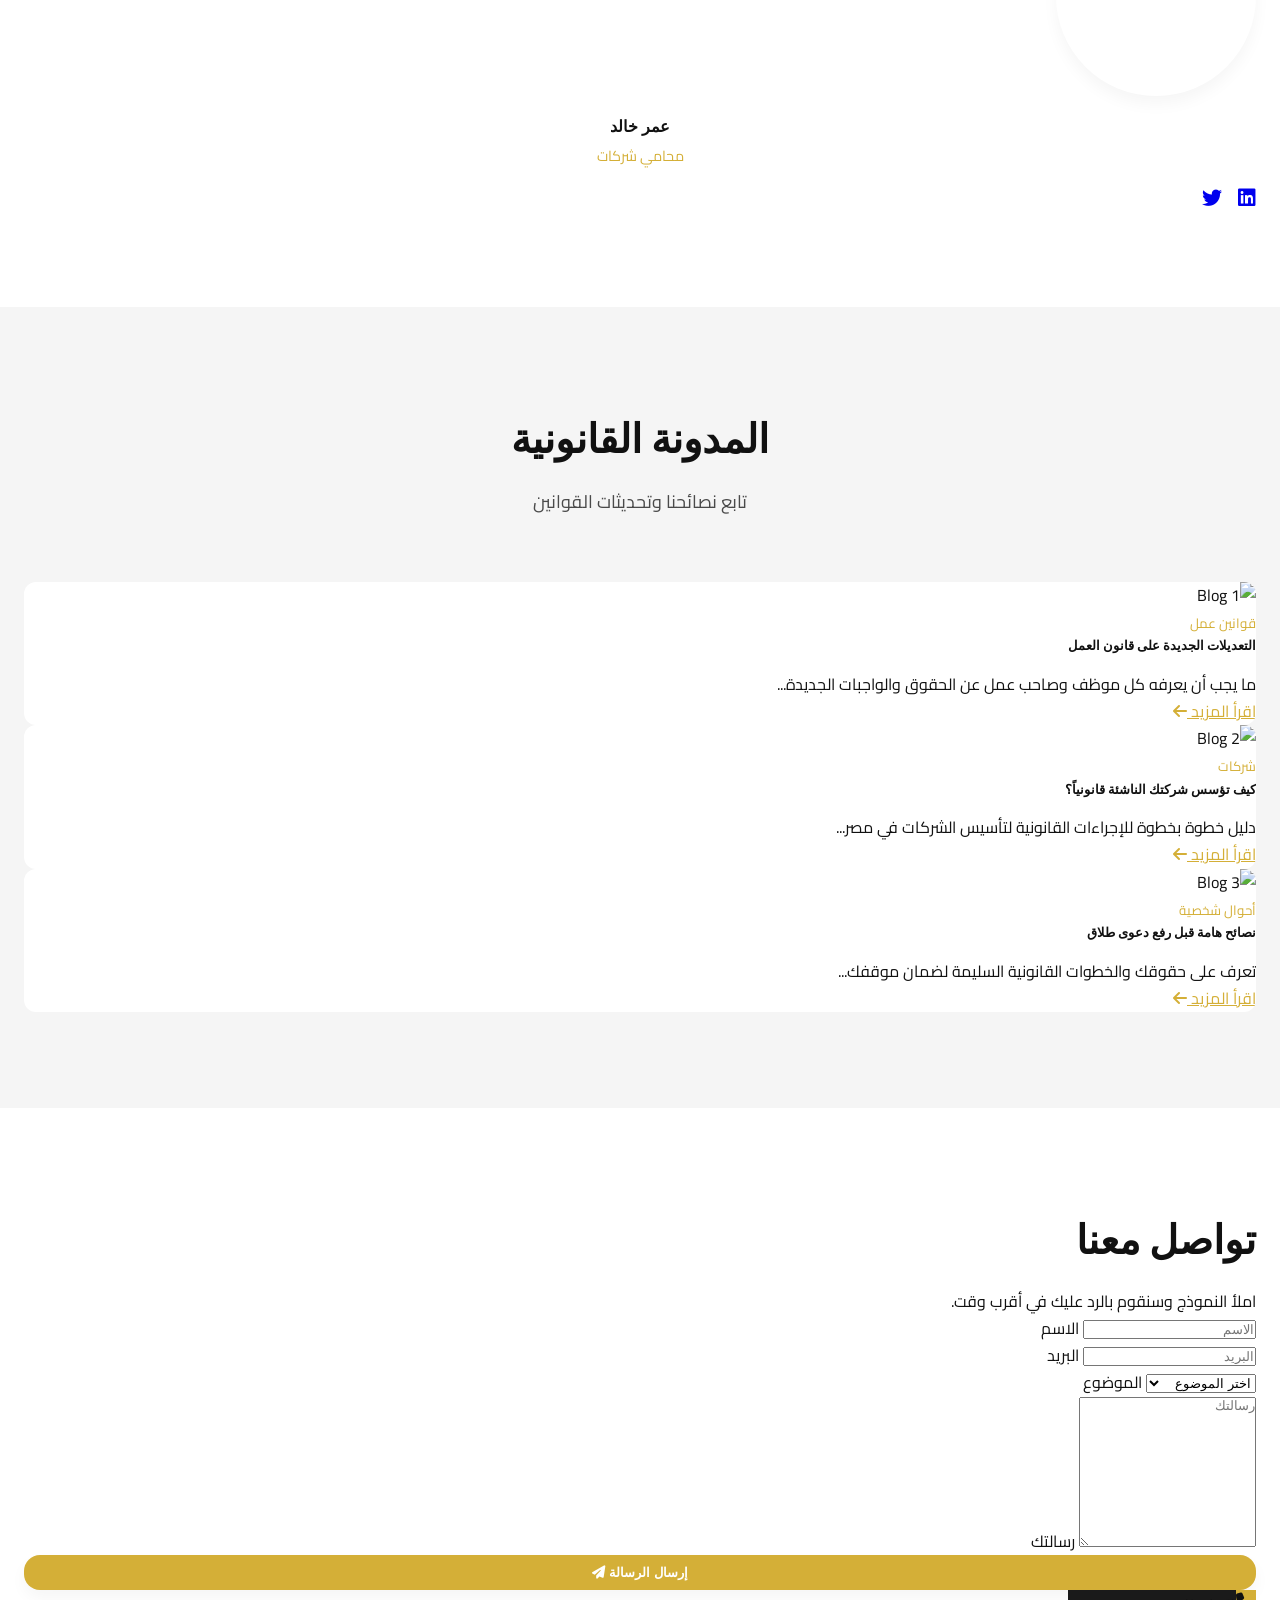
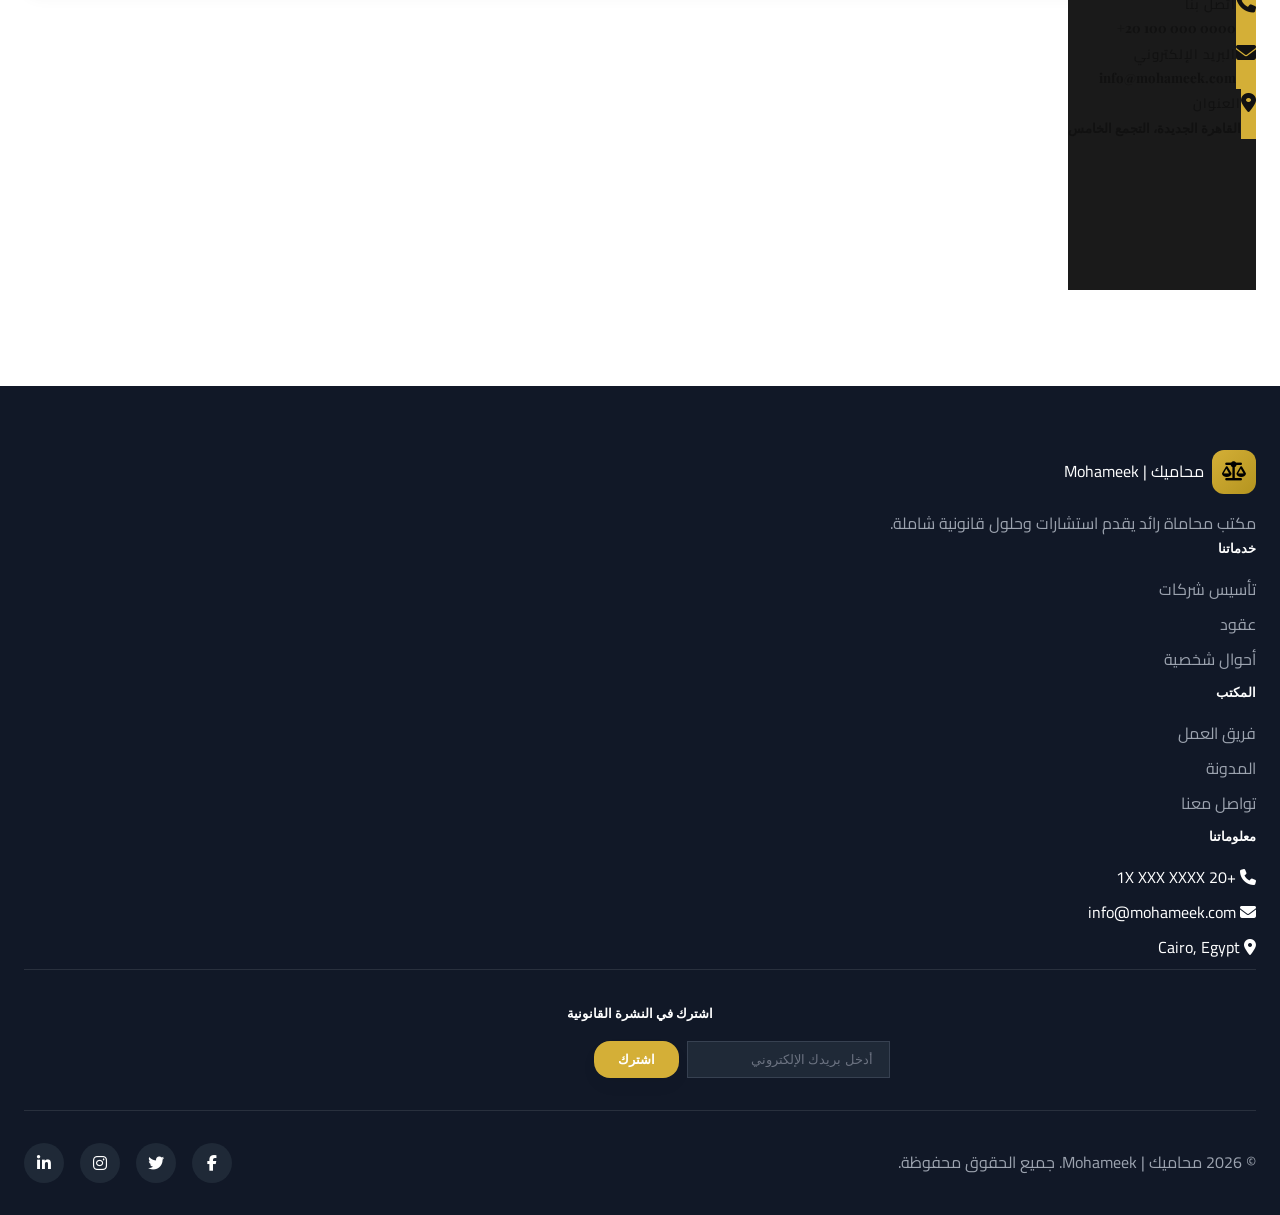
==== commit feed55ff: "first uploade" ====
--- a/HTML/index.html
+++ b/HTML/index.html
@@ -4,17 +4,84 @@
 <head>
     <meta charset="UTF-8">
     <meta name="viewport" content="width=device-width, initial-scale=1.0">
-    <meta name="description" content="منصة متكاملة لإدارة مشاريعك الرقمية بكفاءة عالية">
-    <meta name="keywords" content="منصة رقمية, إدارة مشاريع, SaaS">
-    <meta name="author" content="منصتي">
-
-    <title>منصتي - حول فكرتك إلى منتج رقمي ناجح</title>
-
-    <!-- Google Fonts - Cairo for Arabic -->
+    <meta name="description"
+        content="محاميك - استشارات قانونية وخدمات محاماة للأفراد والشركات. عقود، تأسيس شركات، أحوال شخصية، مدني وتجاري.">
+    <meta name="keywords" content="محاميك, محامي, استشارات قانونية, تأسيس شركات, عقود, أحوال شخصية, مصر">
+    <meta name="author" content="Mohameek">
+
+    <title>محاميك | Mohameek - استشارات وخدمات قانونية باحتراف</title>
+
+    <!-- Google Fonts -->
     <link rel="preconnect" href="https://fonts.googleapis.com">
     <link rel="preconnect" href="https://fonts.gstatic.com" crossorigin>
-    <link href="https://fonts.googleapis.com/css2?family=Cairo:wght@300;400;500;600;700;800&display=swap"
+    <link
+        href="https://fonts.googleapis.com/css2?family=Cairo:wght@400;500;600;700&family=Playfair+Display:wght@400;600;700&family=Inter:wght@400;500;600&display=swap"
         rel="stylesheet">
+    <style>
+        .hero-section {
+            background-color: var(--bg-white);
+            background-image:
+                linear-gradient(rgba(11, 11, 11, 0.9), rgba(11, 11, 11, 0.95)),
+                url("data:image/svg+xml,%3Csvg width='60' height='60' viewBox='0 0 60 60' xmlns='http://www.w3.org/2000/svg'%3E%3Cg fill='none' fill-rule='evenodd'%3E%3Cg fill='%23d4af37' fill-opacity='0.1'%3E%3Cpath d='M36 34v-4h-2v4h-4v2h4v4h2v-4h4v-2h-4zm0-30V0h-2v4h-4v2h4v4h2V6h4V4h-4zM6 34v-4H4v4H0v2h4v4h2v-4h4v-2H6zM6 4V0H4v4H0v2h4v4h2V6h4V4H6z'/%3E%3C/g%3E%3C/g%3E%3C/svg%3E");
+            position: relative;
+            padding-top: 180px;
+            padding-bottom: 120px;
+        }
+
+        .hero-stats-strip {
+            margin-top: 4rem;
+            padding: 2rem;
+            background: rgba(255, 255, 255, 0.05);
+            backdrop-filter: blur(10px);
+            border: 1px solid rgba(212, 175, 55, 0.2);
+            border-radius: var(--radius-lg);
+            display: grid;
+            grid-template-columns: repeat(4, 1fr);
+            gap: 2rem;
+        }
+
+        .hero-stat-item {
+            text-align: center;
+            border-left: 1px solid rgba(255, 255, 255, 0.1);
+        }
+
+        .hero-stat-item:last-child {
+            border-left: none;
+        }
+
+        .hero-stat-number {
+            font-size: 2.5rem;
+            font-family: 'Playfair Display', serif;
+            color: var(--primary-color);
+            font-weight: 700;
+            line-height: 1;
+            margin-bottom: 0.5rem;
+        }
+
+        .hero-stat-label {
+            color: var(--text-light);
+            font-size: 0.9rem;
+            text-transform: uppercase;
+            letter-spacing: 1px;
+        }
+
+        .trust-badge-container {
+            position: absolute;
+            bottom: -30px;
+            left: 50%;
+            transform: translateX(-50%);
+            background: var(--primary-color);
+            color: #000;
+            padding: 0.75rem 2rem;
+            border-radius: 50px;
+            font-weight: 700;
+            box-shadow: var(--shadow-lg);
+            display: flex;
+            align-items: center;
+            gap: 1rem;
+            z-index: 10;
+        }
+    </style>
 
     <!-- Bootstrap 5 RTL CSS -->
     <link href="https://cdn.jsdelivr.net/npm/bootstrap@5.3.2/dist/css/bootstrap.rtl.min.css" rel="stylesheet">
@@ -43,9 +110,9 @@
             <!-- Logo - Right side in RTL -->
             <a class="navbar-brand d-flex align-items-center gap-2" href="#home">
                 <div class="logo-icon">
-                    <i class="fas fa-bolt"></i>
-                </div>
-                <span class="logo-text">منصتي</span>
+                    <i class="fas fa-balance-scale"></i>
+                </div>
+                <span class="logo-text">محاميك | Mohameek</span>
             </a>
 
             <!-- Mobile Menu Toggle & Language -->
@@ -72,219 +139,345 @@
             <div class="collapse navbar-collapse order-lg-2" id="navbarNav">
                 <ul class="navbar-nav mx-auto">
                     <li class="nav-item">
-                        <a class="nav-link" href="#features" data-ar="المميزات" data-en="Features">المميزات</a>
+                        <a class="nav-link" href="#services" data-ar="خدماتنا" data-en="Services">خدماتنا</a>
                     </li>
                     <li class="nav-item">
-                        <a class="nav-link" href="#pricing" data-ar="الأسعار" data-en="Pricing">الأسعار</a>
+                        <a class="nav-link" href="#process" data-ar="آلية العمل" data-en="Process">آلية العمل</a>
                     </li>
                     <li class="nav-item">
-                        <a class="nav-link" href="#testimonials" data-ar="آراء العملاء" data-en="Testimonials">آراء
-                            العملاء</a>
+                        <a class="nav-link" href="#testimonials" data-ar="قصص نجاح" data-en="Success Stories">قصص
+                            نجاح</a>
                     </li>
                     <li class="nav-item">
                         <a class="nav-link" href="#faq" data-ar="الأسئلة الشائعة" data-en="FAQ">الأسئلة الشائعة</a>
                     </li>
                     <li class="nav-item">
-                        <a class="nav-link" href="#" onclick="openContactModal(); return false;" data-ar="اتصل بنا"
-                            data-en="Contact">اتصل بنا</a>
+                        <a class="nav-link" href="#" onclick="openContactModal(); return false;" data-ar="تواصل معنا"
+                            data-en="Contact Us">تواصل معنا</a>
                     </li>
                 </ul>
 
                 <!-- Right side buttons -->
                 <div class="d-flex align-items-center gap-3 mt-lg-0">
-                    <button class="btn btn-link text-decoration-none" onclick="openLoginModal()" data-ar="تسجيل الدخول"
-                        data-en="Login">تسجيل الدخول</button>
-                    <button class="btn btn-primary-custom" data-ar="ابدأ الآن" data-en="Get Started">ابدأ الآن</button>
+                    <button class="btn btn-link text-decoration-none" onclick="openLoginModal()" data-ar="بوابة العملاء"
+                        data-en="Client Portal">بوابة العملاء</button>
+                    <button class="btn btn-primary-custom" data-ar="احجز استشارة" data-en="Book Consultation">احجز
+                        استشارة</button>
                 </div>
             </div>
         </div>
     </nav>
 
     <!-- ==================== HERO SECTION ==================== -->
-    <section id="home" class="hero-section">
+    <section id="home" class="hero-section position-relative overflow-hidden text-center">
+        <div class="container position-relative z-1">
+            <div data-aos="fade-up" data-aos-duration="1000">
+                <span class="badge bg-transparent border border-warning text-warning mb-3 px-3 py-2 rounded-pill"
+                    style="letter-spacing: 1px; font-size: 0.8rem;">
+                    <i class="fas fa-balance-scale me-2"></i> شريكك القانوني الأول
+                </span>
+
+                <h1 class="hero-title display-3 mb-4 mx-auto" style="max-width: 900px;"
+                    data-ar="ندافع عن حقوقك.. بكل قوة واحترافية"
+                    data-en="Defending Your Rights... With Strength and Integrity">
+                    ندافع عن حقوقك.. <span style="color: var(--primary-color);">بكل قوة واحترافية</span>
+                </h1>
+
+                <p class="hero-subtitle lead mb-5 mx-auto" style="max-width: 700px; color: #ccc;"
+                    data-ar="في 'محاميك'، نجمع بين الخبرة العريقة والرؤية القانونية الحديثة لتقديم حلول متكاملة تضمن لك راحة البال وحفظ الحقوق."
+                    data-en="At 'Mohameek', we combine heritage expertise with modern legal insight to provide integrated solutions that guarantee peace of mind and rights preservation.">
+                    في 'محاميك'، نجمع بين الخبرة العريقة والرؤية القانونية الحديثة لتقديم حلول متكاملة تضمن لك راحة
+                    البال وحفظ الحقوق.
+                </p>
+
+                <div class="d-flex justify-content-center gap-3 mb-5">
+                    <a href="#contactModal" onclick="openContactModal(); return false;"
+                        class="btn btn-primary-custom btn-lg px-5 shadow-lg" data-ar="احجز استشارة"
+                        data-en="Book Consultation">
+                        احجز استشارة <i class="fas fa-gavel ms-2"></i>
+                    </a>
+                    <a href="#services" class="btn btn-outline-light btn-lg px-5" data-ar="خدماتنا"
+                        data-en="Our Services">
+                        خدماتنا
+                    </a>
+                </div>
+
+                <!-- HERO STATS STRIP -->
+                <div class="hero-stats-strip text-start-rtl">
+                    <div class="hero-stat-item">
+                        <div class="hero-stat-number">+15</div>
+                        <div class="hero-stat-label">سنة خبرة</div>
+                    </div>
+                    <div class="hero-stat-item">
+                        <div class="hero-stat-number">+500</div>
+                        <div class="hero-stat-label">قضية ناجحة</div>
+                    </div>
+                    <div class="hero-stat-item">
+                        <div class="hero-stat-number">98%</div>
+                        <div class="hero-stat-label">نسبة نجاح</div>
+                    </div>
+                    <div class="hero-stat-item">
+                        <div class="hero-stat-number">+20</div>
+                        <div class="hero-stat-label">مستشار قانوني</div>
+                    </div>
+                </div>
+
+                <!-- TRUST BADGE ABSOLUTE -->
+                <div class="trust-badge-container">
+                    <i class="fas fa-shield-alt fa-lg"></i>
+                    <span>مرخص من وزارة العدل</span>
+                </div>
+            </div>
+        </div>
+
+        <!-- Decorative Elements -->
+        <div class="position-absolute top-0 start-0 w-100 h-100 bg-overlay"
+            style="background: radial-gradient(circle at top right, rgba(212, 175, 55, 0.15), transparent 40%); pointer-events: none;">
+        </div>
+    </section>
+
+    <!-- ==================== TRUST BAR (PARTNERS) ==================== -->
+    <section class="trusted-section py-4 border-bottom" style="background: var(--bg-light);">
         <div class="container">
-            <div class="row align-items-center g-5">
-                <!-- Text Content - Right in RTL -->
-                <div class="col-lg-6" data-aos="fade-right">
-                    <h1 class="hero-title" data-ar="حول فكرتك إلى منتج رقمي ناجح"
-                        data-en="Transform Your Idea Into Successful Digital Product">
-                        حول فكرتك إلى منتج رقمي ناجح
-                    </h1>
-                    <p class="hero-subtitle"
-                        data-ar="منصة متكاملة لإدارة مشاريعك الرقمية بكفاءة عالية. نوفر لك الأدوات والإمكانيات لتحقيق أهدافك."
-                        data-en="Complete platform to manage your digital projects efficiently. We provide you with tools and capabilities to achieve your goals.">
-                        منصة متكاملة لإدارة مشاريعك الرقمية بكفاءة عالية. نوفر لك الأدوات والإمكانيات لتحقيق أهدافك.
-                    </p>
-                    <div class="hero-buttons">
-                        <button class="btn btn-primary-custom btn-lg" data-ar="ابدأ مجاناً" data-en="Start Free">
-                            ابدأ مجاناً
-                            <i class="fas fa-arrow-left ms-2"></i>
-                        </button>
-                        <button class="btn btn-outline-custom btn-lg" data-ar="شاهد العرض التوضيحي"
-                            data-en="Watch Demo">
-                            شاهد العرض التوضيحي
-                        </button>
-                    </div>
-                </div>
-
-                <!-- Dashboard Mockup - Left in RTL -->
-                <div class="col-lg-6" data-aos="fade-left" data-aos-delay="200">
-                    <div class="dashboard-mockup">
-                        <div class="browser-window">
-                            <!-- Browser Header -->
-                            <div class="browser-header">
-                                <span class="browser-dot dot-red"></span>
-                                <span class="browser-dot dot-yellow"></span>
-                                <span class="browser-dot dot-green"></span>
-                            </div>
-                            <!-- Dashboard Image -->
-                            <img src="https://images.unsplash.com/photo-1758411898021-ef0dadaaa295?crop=entropy&cs=tinysrgb&fit=max&fm=jpg&q=80&w=1080"
-                                alt="Dashboard" class="dashboard-image">
-                        </div>
-                        <!-- Floating Icons -->
-                        <div class="floating-icon floating-icon-1">
-                            <i class="fas fa-chart-line"></i>
-                        </div>
-                        <div class="floating-icon floating-icon-2">
-                            <i class="fas fa-users"></i>
-                        </div>
-                    </div>
-                </div>
+            <p class="text-center text-muted mb-4 small fw-bold" style="letter-spacing: 2px;"
+                data-ar="شركاء النجاح والاعتمادات" data-en="ACCREDITATIONS & PARTNERS">
+                شركاء النجاح والاعتمادات
+            </p>
+            <div class="d-flex flex-wrap justify-content-center align-items-center gap-5 opacity-50 grayscale-logos">
+                <div class="h4 mb-0 text-muted"><i class="fas fa-university me-2"></i> وزارة العدل</div>
+                <div class="h4 mb-0 text-muted"><i class="fas fa-gavel me-2"></i> نقابة المحامين</div>
+                <div class="h4 mb-0 text-muted"><i class="fas fa-globe me-2"></i> التحكيم الدولي</div>
+                <div class="h4 mb-0 text-muted"><i class="fas fa-landmark me-2"></i> الهيئة العامة للاستثمار</div>
             </div>
         </div>
     </section>
 
-    <!-- ==================== TRUSTED BY SECTION ==================== -->
-    <section class="trusted-section">
+    <!-- ==================== SERVICES SECTION (ACCORDION STYLE) ==================== -->
+    <section id="services" class="services-section bg-white position-relative">
         <div class="container">
-            <p class="text-center text-muted mb-4" data-ar="موثوق به من قبل أكثر من 500 شركة"
-                data-en="Trusted by over 500 companies">
-                موثوق به من قبل أكثر من 500 شركة
-            </p>
-            <div class="swiper mySwiper">
-                <div class="swiper-wrapper">
-                    <div class="swiper-slide">
-                        <div class="logo-item">ProSuite</div>
-                    </div>
-                    <div class="swiper-slide">
-                        <div class="logo-item">SmartHub</div>
-                    </div>
-                    <div class="swiper-slide">
-                        <div class="logo-item">NextGen</div>
-                    </div>
-                    <div class="swiper-slide">
-                        <div class="logo-item">DataFlow</div>
-                    </div>
-                    <div class="swiper-slide">
-                        <div class="logo-item">SmartHub</div>
-                    </div>
-                    <div class="swiper-slide">
-                        <div class="logo-item">CloudNet</div>
-                    </div>
-                    <div class="swiper-slide">
-                        <div class="logo-item">TechCorp</div>
-                    </div>
-                </div>
-            </div>
-        </div>
+            <div class="row">
+                <!-- Section Header (Sticky Side) -->
+                <div class="col-lg-4 mb-5 mb-lg-0">
+                    <div class="sticky-top" style="top: 100px;">
+                        <span class="text-primary fw-bold text-uppercase mb-2 d-block"
+                            style="letter-spacing: 2px;">تخصصاتنا</span>
+                        <h2 class="section-title display-5 mb-4" data-ar="خبرة قانونية شاملة"
+                            data-en="Comprehensive Legal Expertise">خبرة قانونية شاملة</h2>
+                        <p class="text-muted mb-4"
+                            data-ar="نقدم مجموعة واسعة من الخدمات القانونية المصممة خصيصاً لتلبية احتياجات الأفراد والشركات على حد سواء."
+                            data-en="We offer a wide range of legal services tailored to meet the needs of both individuals and corporations.">
+                            نقدم مجموعة واسعة من الخدمات القانونية المصممة خصيصاً لتلبية احتياجات الأفراد والشركات على
+                            حد سواء.
+                        </p>
+                        <a href="#contactModal" onclick="openContactModal(); return false;"
+                            class="btn btn-outline-custom" data-ar="استشارة خاصة" data-en="Private Consultation">
+                            استشارة خاصة <i class="fas fa-arrow-left ms-2"></i>
+                        </a>
+                    </div>
+                </div>
+
+                <!-- Accordion Services -->
+                <div class="col-lg-7 offset-lg-1">
+                    <div class="accordion custom-accordion" id="servicesAccordion">
+
+                        <!-- Service 1: Corporate -->
+                        <div class="accordion-item border-0 mb-3 shadow-sm rounded-3 overflow-hidden">
+                            <h2 class="accordion-header">
+                                <button class="accordion-button fw-bold py-4 px-4 bg-light" type="button"
+                                    data-bs-toggle="collapse" data-bs-target="#collapseOne">
+                                    <i class="fas fa-building text-primary me-3 fa-lg"></i>
+                                    <span class="fs-5" data-ar="تأسيس الشركات وحوكمتها"
+                                        data-en="Corporate Formation & Governance">تأسيس الشركات وحوكمتها</span>
+                                </button>
+                            </h2>
+                            <div id="collapseOne" class="accordion-collapse collapse show"
+                                data-bs-parent="#servicesAccordion">
+                                <div class="accordion-body p-4 bg-white">
+                                    <p class="text-muted mb-3">نقدم دعماً قانونياً كاملاً للشركات الناشئة والكبرى، بدءاً
+                                        من إجراءات التأسيس وحتى صياغة اللوائح الداخلية وعقود الشراكة.</p>
+                                    <div class="d-flex flex-wrap gap-2">
+                                        <span class="badge bg-secondary-light text-secondary rounded-pill px-3">عقود
+                                            تأسيس</span>
+                                        <span class="badge bg-secondary-light text-secondary rounded-pill px-3">تسجيل
+                                            تجاري</span>
+                                        <span class="badge bg-secondary-light text-secondary rounded-pill px-3">ملكية
+                                            فكرية</span>
+                                    </div>
+                                </div>
+                            </div>
+                        </div>
+
+                        <!-- Service 2: Contracts -->
+                        <div class="accordion-item border-0 mb-3 shadow-sm rounded-3 overflow-hidden">
+                            <h2 class="accordion-header">
+                                <button class="accordion-button collapsed fw-bold py-4 px-4 bg-light" type="button"
+                                    data-bs-toggle="collapse" data-bs-target="#collapseTwo">
+                                    <i class="fas fa-file-signature text-primary me-3 fa-lg"></i>
+                                    <span class="fs-5" data-ar="صياغة العقود والاتفاقيات"
+                                        data-en="Contracts Drafting">صياغة العقود والاتفاقيات</span>
+                                </button>
+                            </h2>
+                            <div id="collapseTwo" class="accordion-collapse collapse"
+                                data-bs-parent="#servicesAccordion">
+                                <div class="accordion-body p-4 bg-white">
+                                    <p class="text-muted mb-3">صياغة ومراجعة كافة أنواع العقود التجارية والمدنية لضمان
+                                        حماية حقوقك وتقليل المخاطر القانونية المستقبلية.</p>
+                                    <div class="d-flex flex-wrap gap-2">
+                                        <span class="badge bg-secondary-light text-secondary rounded-pill px-3">عقود
+                                            عمل</span>
+                                        <span
+                                            class="badge bg-secondary-light text-secondary rounded-pill px-3">شراكة</span>
+                                        <span
+                                            class="badge bg-secondary-light text-secondary rounded-pill px-3">NDA</span>
+                                    </div>
+                                </div>
+                            </div>
+                        </div>
+
+                        <!-- Service 3: Litigation -->
+                        <div class="accordion-item border-0 mb-3 shadow-sm rounded-3 overflow-hidden">
+                            <h2 class="accordion-header">
+                                <button class="accordion-button collapsed fw-bold py-4 px-4 bg-light" type="button"
+                                    data-bs-toggle="collapse" data-bs-target="#collapseThree">
+                                    <i class="fas fa-balance-scale text-primary me-3 fa-lg"></i>
+                                    <span class="fs-5" data-ar="التقاضي والتمثيل القانوني"
+                                        data-en="Litigation & Representation">التقاضي والتمثيل القانوني</span>
+                                </button>
+                            </h2>
+                            <div id="collapseThree" class="accordion-collapse collapse"
+                                data-bs-parent="#servicesAccordion">
+                                <div class="accordion-body p-4 bg-white">
+                                    <p class="text-muted mb-3">تمثيل العملاء أمام كافة المحاكم والجهات القضائية في
+                                        القضايا المدنية، التجارية، والعمالية بكفاءة عالية.</p>
+                                    <div class="d-flex flex-wrap gap-2">
+                                        <span
+                                            class="badge bg-secondary-light text-secondary rounded-pill px-3">مرافعات</span>
+                                        <span
+                                            class="badge bg-secondary-light text-secondary rounded-pill px-3">استئناف</span>
+                                        <span
+                                            class="badge bg-secondary-light text-secondary rounded-pill px-3">تحكيم</span>
+                                    </div>
+                                </div>
+                            </div>
+                        </div>
+
+                        <!-- Service 4: Family Law -->
+                        <div class="accordion-item border-0 mb-3 shadow-sm rounded-3 overflow-hidden">
+                            <h2 class="accordion-header">
+                                <button class="accordion-button collapsed fw-bold py-4 px-4 bg-light" type="button"
+                                    data-bs-toggle="collapse" data-bs-target="#collapseFour">
+                                    <i class="fas fa-users text-primary me-3 fa-lg"></i>
+                                    <span class="fs-5" data-ar="قضايا الأسرة والأحوال الشخصية"
+                                        data-en="Family Law">قضايا الأسرة والأحوال الشخصية</span>
+                                </button>
+                            </h2>
+                            <div id="collapseFour" class="accordion-collapse collapse"
+                                data-bs-parent="#servicesAccordion">
+                                <div class="accordion-body p-4 bg-white">
+                                    <p class="text-muted mb-3">معالجة قضايا الأسرة بسرية تامة واحترافية، بما في ذلك
+                                        قضايا الزواج والطلاق والميراث والوصاية.</p>
+                                    <div class="d-flex flex-wrap gap-2">
+                                        <span
+                                            class="badge bg-secondary-light text-secondary rounded-pill px-3">ميراث</span>
+                                        <span
+                                            class="badge bg-secondary-light text-secondary rounded-pill px-3">طلاق</span>
+                                        <span
+                                            class="badge bg-secondary-light text-secondary rounded-pill px-3">نفقة</span>
+                                    </div>
+                                </div>
+                            </div>
+                        </div>
+
+                    </div>
+                </div>
+            </div>
+        </div>
+        <style>
+            .custom-accordion .accordion-button:not(.collapsed) {
+                background-color: var(--primary-light);
+                color: var(--primary-dark);
+                box-shadow: inset 0 -1px 0 rgba(0, 0, 0, .125);
+            }
+
+            .custom-accordion .accordion-button:focus {
+                box-shadow: none;
+                border-color: rgba(0, 0, 0, .125);
+            }
+
+            .bg-secondary-light {
+                background-color: #f3f4f6;
+            }
+        </style>
     </section>
 
-    <!-- ==================== FEATURES SECTION ==================== -->
-    <section id="features" class="features-section">
+    <!-- ==================== WHY CHOOSE US (TIMELINE) ==================== -->
+    <section class="why-choose-us py-5" style="background: var(--bg-gray);">
+        <div class="container">
+            <div class="section-header text-center mb-5" data-aos="fade-up">
+                <h2 class="section-title" data-ar="لماذا تختار محاميك؟" data-en="Why Choose Mohameek?">لماذا تختار
+                    محاميك؟</h2>
+            </div>
+
+            <div class="timeline-container position-relative mx-auto" style="max-width: 800px;">
+                <!-- Vertical Line -->
+                <div class="position-absolute h-100 bg-secondary"
+                    style="width: 2px; right: 50%; transform: translateX(50%); top: 0; opacity: 0.2;"></div>
+
+                <!-- Item 1 -->
+                <div class="row mb-5 align-items-center" data-aos="fade-up">
+                    <div class="col-md-5 text-md-start text-center">
+                        <h4 class="fw-bold mb-2">خبرة متراكمة</h4>
+                        <p class="text-muted small">أكثر من 15 عاماً من الخبرة في مختلف المجالات القانونية.</p>
+                    </div>
+                    <div class="col-md-2 text-center position-relative">
+                        <div class="bg-primary text-white rounded-circle d-flex align-items-center justify-content-center mx-auto shadow-lg border border-4 border-white"
+                            style="width: 60px; height: 60px; z-index: 2; position: relative;">
+                            <i class="fas fa-history"></i>
+                        </div>
+                    </div>
+                    <div class="col-md-5"></div>
+                </div>
+
+                <!-- Item 2 -->
+                <div class="row mb-5 align-items-center" data-aos="fade-up" data-aos-delay="100">
+                    <div class="col-md-5"></div>
+                    <div class="col-md-2 text-center position-relative">
+                        <div class="bg-dark text-warning rounded-circle d-flex align-items-center justify-content-center mx-auto shadow-lg border border-4 border-white"
+                            style="width: 60px; height: 60px; z-index: 2; position: relative;">
+                            <i class="fas fa-shield-alt"></i>
+                        </div>
+                    </div>
+                    <div class="col-md-5 text-md-end text-center">
+                        <h4 class="fw-bold mb-2">خصوصية تامة</h4>
+                        <p class="text-muted small">نحن نتعامل مع ملفاتك بأعلى معايير السرية والأمان.</p>
+                    </div>
+                </div>
+
+                <!-- Item 3 -->
+                <div class="row align-items-center" data-aos="fade-up" data-aos-delay="200">
+                    <div class="col-md-5 text-md-start text-center">
+                        <h4 class="fw-bold mb-2">فريق متخصص</h4>
+                        <p class="text-muted small">نخبة من المحامين المتخصصين في كافة الفروع القانونية.</p>
+                    </div>
+                    <div class="col-md-2 text-center position-relative">
+                        <div class="bg-primary text-white rounded-circle d-flex align-items-center justify-content-center mx-auto shadow-lg border border-4 border-white"
+                            style="width: 60px; height: 60px; z-index: 2; position: relative;">
+                            <i class="fas fa-users-cog"></i>
+                        </div>
+                    </div>
+                    <div class="col-md-5"></div>
+                </div>
+            </div>
+        </div>
+    </section>
+    <!-- ==================== HOW IT WORKS SECTION (PROCESS) ==================== -->
+    <section id="process" class="how-section">
         <div class="container">
             <div class="section-header text-center" data-aos="fade-up">
-                <h2 class="section-title" data-ar="لماذا تختارنا" data-en="Why Choose Us">لماذا تختارنا</h2>
-                <p class="section-subtitle" data-ar="نقدم لك أفضل الحلول لتطوير أعمالك"
-                    data-en="We provide the best solutions for your business growth">
-                    نقدم لك أفضل الحلول لتطوير أعمالك
-                </p>
-            </div>
-
-            <div class="row g-4">
-                <!-- Feature 1 -->
-                <div class="col-md-4" data-aos="fade-up" data-aos-delay="100">
-                    <div class="feature-card">
-                        <div class="feature-icon">
-                            <i class="fas fa-bolt"></i>
-                        </div>
-                        <h3 class="feature-title" data-ar="سهولة الاستخدام" data-en="Easy to Use">سهولة الاستخدام</h3>
-                        <p class="feature-desc" data-ar="واجهة بسيطة وسهلة لا تحتاج إلى خبرة تقنية"
-                            data-en="Simple and intuitive interface, no technical expertise needed">
-                            واجهة بسيطة وسهلة لا تحتاج إلى خبرة تقنية
-                        </p>
-                    </div>
-                </div>
-
-                <!-- Feature 2 -->
-                <div class="col-md-4" data-aos="fade-up" data-aos-delay="200">
-                    <div class="feature-card">
-                        <div class="feature-icon">
-                            <i class="fas fa-shield-alt"></i>
-                        </div>
-                        <h3 class="feature-title" data-ar="أمان عالي" data-en="High Security">أمان عالي</h3>
-                        <p class="feature-desc" data-ar="حماية بيانات متقدمة وتشفير شامل"
-                            data-en="Advanced data protection and comprehensive encryption">
-                            حماية بيانات متقدمة وتشفير شامل
-                        </p>
-                    </div>
-                </div>
-
-                <!-- Feature 3 -->
-                <div class="col-md-4" data-aos="fade-up" data-aos-delay="300">
-                    <div class="feature-card">
-                        <div class="feature-icon">
-                            <i class="fas fa-comment-dots"></i>
-                        </div>
-                        <h3 class="feature-title" data-ar="دعم فني 24/7" data-en="24/7 Support">دعم فني 24/7</h3>
-                        <p class="feature-desc" data-ar="فريق دعم متاح على مدار الساعة"
-                            data-en="Support team available around the clock">
-                            فريق دعم متاح على مدار الساعة
-                        </p>
-                    </div>
-                </div>
-            </div>
-        </div>
-    </section>
-
-    <!-- ==================== Statistics SECTION ==================== -->
-    <section class="stats-section py-5 bg-light text-dark">
-        <div class="container">
-            <div class="row g-4 text-center">
-                <div class="col-6 col-md-3" data-aos="zoom-in">
-                    <div class="stat-item">
-                        <h2 class="fw-bold">+10k</h2>
-                        <p class="text-muted" data-ar="مستخدم نشط" data-en="Active Users">مستخدم نشط</p>
-                    </div>
-                </div>
-                <div class="col-6 col-md-3" data-aos="zoom-in" data-aos-delay="100">
-                    <div class="stat-item">
-                        <h2 class="fw-bold">+500</h2>
-                        <p class="text-muted" data-ar="مشروع منجز" data-en="Projects Done">مشروع منجز</p>
-                    </div>
-                </div>
-                <div class="col-6 col-md-3" data-aos="zoom-in" data-aos-delay="200">
-                    <div class="stat-item">
-                        <h2 class="fw-bold">99%</h2>
-                        <p class="text-muted" data-ar="نسبة الرضا" data-en="Satisfaction Rate">نسبة الرضا</p>
-                    </div>
-                </div>
-                <div class="col-6 col-md-3" data-aos="zoom-in" data-aos-delay="300">
-                    <div class="stat-item">
-                        <h2 class="fw-bold">24/7</h2>
-                        <p class="text-muted" data-ar="دعم فني" data-en="Support">دعم فني</p>
-                    </div>
-                </div>
-            </div>
-        </div>
-    </section>
-    <!-- ==================== HOW IT WORKS SECTION ==================== -->
-    <section class="how-section">
-        <div class="container">
-            <div class="section-header text-center" data-aos="fade-up">
-                <h2 class="section-title" data-ar="كيف يعمل" data-en="How It Works">كيف يعمل</h2>
-                <p class="section-subtitle" data-ar="ثلاث خطوات بسيطة للبدء"
-                    data-en="Three simple steps to get started">
-                    ثلاث خطوات بسيطة للبدء
+                <h2 class="section-title" data-ar="آلية العمل" data-en="How It Works">آلية العمل</h2>
+                <p class="section-subtitle" data-ar="خطوات مدروسة لحماية حقوقك"
+                    data-en="Systematic steps to protect your rights">
+                    خطوات مدروسة لحماية حقوقك
                 </p>
             </div>
 
@@ -292,601 +485,577 @@
                 <!-- Step 1 -->
                 <div class="col-md-4 text-center" data-aos="zoom-in" data-aos-delay="100">
                     <div class="step-circle">
-                        <i class="fas fa-bullseye"></i>
+                        <i class="fas fa-comments"></i>
                         <span class="step-number">1</span>
                     </div>
-                    <h3 class="step-title" data-ar="أنشئ حسابك" data-en="Create Account">أنشئ حسابك</h3>
-                    <p class="step-desc" data-ar="سجل مجاناً في دقائق" data-en="Sign up for free in minutes">سجل مجاناً
-                        في دقائق</p>
+                    <h3 class="step-title" data-ar="الاستشارة الأولية" data-en="Initial Consultation">الاستشارة الأولية
+                    </h3>
+                    <p class="step-desc" data-ar="نسمع منك تفاصيل القضية ونحلل وضعك القانوني"
+                        data-en="We listen to your case details and analyze your legal situation">نسمع منك تفاصيل القضية
+                        ونحلل وضعك القانوني</p>
                 </div>
 
                 <!-- Step 2 -->
                 <div class="col-md-4 text-center" data-aos="zoom-in" data-aos-delay="200">
                     <div class="step-circle">
-                        <i class="fas fa-award"></i>
+                        <i class="fas fa-file-signature"></i>
                         <span class="step-number">2</span>
                     </div>
-                    <h3 class="step-title" data-ar="خصص إعداداتك" data-en="Customize Settings">خصص إعداداتك</h3>
-                    <p class="step-desc" data-ar="اختر الخطة المناسبة لك" data-en="Choose the plan that suits you">اختر
-                        الخطة المناسبة لك</p>
+                    <h3 class="step-title" data-ar="دراسة الملف" data-en="Case Study">دراسة الملف</h3>
+                    <p class="step-desc" data-ar="وضع الاستراتيجية القانونية الأنسب وتجهيز المستندات"
+                        data-en="Developing the best legal strategy and preparing documents">وضع الاستراتيجية القانونية
+                        الأنسب وتجهيز المستندات</p>
                 </div>
 
                 <!-- Step 3 -->
                 <div class="col-md-4 text-center" data-aos="zoom-in" data-aos-delay="300">
                     <div class="step-circle">
-                        <i class="fas fa-rocket"></i>
+                        <i class="fas fa-gavel"></i>
                         <span class="step-number">3</span>
                     </div>
-                    <h3 class="step-title" data-ar="ابدأ العمل" data-en="Start Working">ابدأ العمل</h3>
-                    <p class="step-desc" data-ar="انطلق وحقق أهدافك" data-en="Launch and achieve your goals">انطلق وحقق
-                        أهدافك</p>
+                    <h3 class="step-title" data-ar="التنفيذ والمتابعة" data-en="Execution & Follow-up">التنفيذ والمتابعة
+                    </h3>
+                    <p class="step-desc" data-ar="البدء في الإجراءات القانونية أو التمثيل القضائي حتى الوصول للحق"
+                        data-en="Starting legal procedures or judicial representation until rights are secured">البدء في
+                        الإجراءات القانونية أو التمثيل القضائي حتى الوصول للحق</p>
                 </div>
             </div>
         </div>
     </section>
 
     <!-- ==================== PRICING SECTION ==================== -->
+    <!-- ==================== PRICING SECTION (CONSULTATION PLANS) ==================== -->
     <section id="pricing" class="pricing-section">
         <div class="container">
             <div class="section-header text-center" data-aos="fade-up">
-                <h2 class="section-title" data-ar="خطط الأسعار" data-en="Pricing Plans">خطط الأسعار</h2>
-                <p class="section-subtitle" data-ar="اختر الخطة المناسبة لك"
-                    data-en="Choose the plan that fits your needs">
-                    اختر الخطة المناسبة لك
+                <h2 class="section-title" data-ar="باقات الاستشارات" data-en="Consultation Packages">باقات الاستشارات
+                </h2>
+                <p class="section-subtitle" data-ar="اختر الباقة المناسبة لاحتياجاتك القانونية"
+                    data-en="Choose the package that fits your legal needs">
+                    اختر الباقة المناسبة لاحتياجاتك القانونية
                 </p>
 
-                <!-- Pricing Toggle -->
-                <div class="pricing-toggle">
-                    <button class="toggle-btn active" data-period="monthly" onclick="togglePricing('monthly')"
-                        data-ar="شهري" data-en="Monthly">شهري</button>
-                    <button class="toggle-btn" data-period="yearly" onclick="togglePricing('yearly')">
-                        <span data-ar="سنوي" data-en="Yearly">سنوي</span>
-                        <span class="save-badge" data-ar="وفر 20%" data-en="Save 20%">وفر 20%</span>
-                    </button>
-                </div>
+                <!-- Pricing Toggle (Removed for Law Firm, or kept as Business/Individual) -->
+                <!-- Simplified for legal services -->
             </div>
 
             <div class="row g-4 justify-content-center">
-                <!-- Plan 1 - Starter -->
+                <!-- Plan 1 - Hourly -->
                 <div class="col-lg-4" data-aos="fade-up" data-aos-delay="100">
                     <div class="pricing-card">
-                        <h3 class="plan-name" data-ar="المبتدئ" data-en="Starter">المبتدئ</h3>
+                        <h3 class="plan-name" data-ar="استشارة سريعة" data-en="Quick Consultation">استشارة سريعة</h3>
                         <div class="plan-price">
-                            <span class="price-amount monthly-price">49</span>
-                            <span class="price-amount yearly-price" style="display:none;">470</span>
-                            <span class="price-currency">$</span>
-                            <span class="price-period">/<span class="period-text" data-ar="شهرياً"
-                                    data-en="month">شهرياً</span></span>
+                            <span class="price-amount">500</span>
+                            <span class="price-currency">EGP</span>
+                            <span class="price-period">/<span class="period-text" data-ar="ساعة"
+                                    data-en="hour">ساعة</span></span>
                         </div>
                         <ul class="plan-features">
-                            <li><i class="fas fa-check"></i> <span data-ar="5 مشاريع" data-en="5 Projects">5
-                                    مشاريع</span></li>
-                            <li><i class="fas fa-check"></i> <span data-ar="مساحة 10 جيجا" data-en="10GB Storage">مساحة
-                                    10 جيجا</span></li>
-                            <li><i class="fas fa-check"></i> <span data-ar="دعم فني" data-en="Technical Support">دعم
-                                    فني</span></li>
-                            <li><i class="fas fa-check"></i> <span data-ar="تقارير أساسية"
-                                    data-en="Basic Reports">تقارير أساسية</span></li>
+                            <li><i class="fas fa-check"></i> <span data-ar="مكالمة هاتفية أو فيديو"
+                                    data-en="Phone or Video Call">مكالمة هاتفية أو فيديو</span></li>
+                            <li><i class="fas fa-check"></i> <span data-ar="تحليل أولي للموقف"
+                                    data-en="Initial Situation Analysis">تحليل أولي للموقف</span></li>
+                            <li><i class="fas fa-check"></i> <span data-ar="نصيحة قانونية فورية"
+                                    data-en="Immediate Legal Advice">نصيحة قانونية فورية</span></li>
                         </ul>
-                        <button class="btn btn-outline-custom w-100" data-ar="اشترك الآن" data-en="Subscribe Now">اشترك
+                        <button class="btn btn-outline-custom w-100" data-ar="احجز الآن" data-en="Book Now">احجز
                             الآن</button>
                     </div>
                 </div>
 
-                <!-- Plan 2 - Professional (Popular) -->
+                <!-- Plan 2 - Case Study (Popular) -->
                 <div class="col-lg-4" data-aos="fade-up" data-aos-delay="200">
                     <div class="pricing-card popular">
-                        <div class="popular-badge" data-ar="الأكثر شعبية" data-en="Most Popular">الأكثر شعبية</div>
-                        <h3 class="plan-name" data-ar="المحترف" data-en="Professional">المحترف</h3>
+                        <div class="popular-badge" data-ar="الأكثر طلباً" data-en="Most Popular">الأكثر طلباً</div>
+                        <h3 class="plan-name" data-ar="دراسة قضية" data-en="Case Study">دراسة قضية</h3>
                         <div class="plan-price">
-                            <span class="price-amount monthly-price">99</span>
-                            <span class="price-amount yearly-price" style="display:none;">950</span>
-                            <span class="price-currency">$</span>
-                            <span class="price-period">/<span class="period-text" data-ar="شهرياً"
-                                    data-en="month">شهرياً</span></span>
+                            <span class="price-amount">2000</span>
+                            <span class="price-currency">EGP</span>
+                            <span class="price-period">/<span class="period-text" data-ar="ملف"
+                                    data-en="file">ملف</span></span>
                         </div>
                         <ul class="plan-features">
-                            <li><i class="fas fa-check"></i> <span data-ar="مشاريع غير محدودة"
-                                    data-en="Unlimited Projects">مشاريع غير محدودة</span></li>
-                            <li><i class="fas fa-check"></i> <span data-ar="مساحة 100 جيجا"
-                                    data-en="100GB Storage">مساحة 100 جيجا</span></li>
-                            <li><i class="fas fa-check"></i> <span data-ar="دعم فني أولوية"
-                                    data-en="Priority Support">دعم فني أولوية</span></li>
-                            <li><i class="fas fa-check"></i> <span data-ar="تقارير متقدمة"
-                                    data-en="Advanced Reports">تقارير متقدمة</span></li>
-                            <li><i class="fas fa-check"></i> <span data-ar="API متقدم" data-en="Advanced API">API
-                                    متقدم</span></li>
+                            <li><i class="fas fa-check"></i> <span data-ar="مراجعة شاملة للمستندات"
+                                    data-en="Comprehensive Document Review">مراجعة شاملة للمستندات</span></li>
+                            <li><i class="fas fa-check"></i> <span data-ar="كتابة مذكرة رأي قانوني"
+                                    data-en="Legal Opinion Memo">كتابة مذكرة رأي قانوني</span></li>
+                            <li><i class="fas fa-check"></i> <span data-ar="خطة عمل للمتابعة" data-en="Action Plan">خطة
+                                    عمل للمتابعة</span></li>
+                            <li><i class="fas fa-check"></i> <span data-ar="اجتماع حضوري"
+                                    data-en="In-person Meeting">اجتماع حضوري</span></li>
                         </ul>
-                        <button class="btn btn-primary-custom btn-primary-dark w-100" data-ar="اشترك الآن"
-                            data-en="Subscribe Now">اشترك
-                            الآن</button>
-                    </div>
-                </div>
-
-                <!-- Plan 3 - Enterprise -->
+                        <button class="btn btn-primary-custom btn-primary-dark w-100" data-ar="اطلب دراسة"
+                            data-en="Request Study">اطلب دراسة</button>
+                    </div>
+                </div>
+
+                <!-- Plan 3 - Annual Contracts -->
                 <div class="col-lg-4" data-aos="fade-up" data-aos-delay="300">
                     <div class="pricing-card">
-                        <h3 class="plan-name" data-ar="المؤسسات" data-en="Enterprise">المؤسسات</h3>
+                        <h3 class="plan-name" data-ar="عقود الشركات" data-en="Corporate Retainer">عقود الشركات</h3>
                         <div class="plan-price">
                             <span class="price-amount" data-ar="مخصص" data-en="Custom">مخصص</span>
                         </div>
                         <ul class="plan-features">
-                            <li><i class="fas fa-check"></i> <span data-ar="كل المميزات" data-en="All Features">كل
-                                    المميزات</span></li>
-                            <li><i class="fas fa-check"></i> <span data-ar="مساحة غير محدودة"
-                                    data-en="Unlimited Storage">مساحة غير محدودة</span></li>
-                            <li><i class="fas fa-check"></i> <span data-ar="مدير حساب مخصص"
-                                    data-en="Dedicated Account Manager">مدير حساب مخصص</span></li>
-                            <li><i class="fas fa-check"></i> <span data-ar="تدريب فريق العمل"
-                                    data-en="Team Training">تدريب فريق العمل</span></li>
-                            <li><i class="fas fa-check"></i> <span data-ar="SLA مخصص" data-en="Custom SLA">SLA
-                                    مخصص</span></li>
+                            <li><i class="fas fa-check"></i> <span data-ar="دعم قانوني مستمر"
+                                    data-en="Ongoing Legal Support">دعم قانوني مستمر</span></li>
+                            <li><i class="fas fa-check"></i> <span data-ar="صياغة ومراجعة العقود"
+                                    data-en="Contract Drafting & Review">صياغة ومراجعة العقود</span></li>
+                            <li><i class="fas fa-check"></i> <span data-ar="تمثيل قانوني"
+                                    data-en="Legal Representation">تمثيل قانوني</span></li>
+                            <li><i class="fas fa-check"></i> <span data-ar="أولوية في الرد"
+                                    data-en="Priority Response">أولوية في الرد</span></li>
                         </ul>
-                        <button class="btn btn-outline-custom w-100" data-ar="اشترك الآن" data-en="Subscribe Now">اشترك
-                            الآن</button>
+                        <button class="btn btn-outline-custom w-100" data-ar="تواصل معنا" data-en="Contact Us">تواصل
+                            معنا</button>
                     </div>
                 </div>
             </div>
         </div>
     </section>
 
-    <!-- ==================== TESTIMONIALS SECTION ==================== -->
-    <section id="testimonials" class="testimonials-section">
+    <!-- ==================== TESTIMONIALS SECTION (QUOTE WALL) ==================== -->
+    <section id="testimonials" class="testimonials-section bg-light py-5">
         <div class="container">
-            <div class="section-header text-center" data-aos="fade-up">
-                <h2 class="section-title" data-ar="ماذا يقول عملاؤنا" data-en="What Our Customers Say">ماذا يقول عملاؤنا
-                </h2>
-                <p class="section-subtitle" data-ar="آراء حقيقية من عملاء راضين"
-                    data-en="Real feedback from satisfied clients">
-                    آراء حقيقية من عملاء راضين
-                </p>
-            </div>
-
-            <div class="swiper customerSwiper pb-5">
-                <div class="swiper-wrapper">
-                    <!-- Testimonial 1 -->
-                    <div class="swiper-slide">
-                        <div class="testimonial-card">
-                            <div class="stars mb-3">
-                                <i class="fas fa-star"></i>
-                                <i class="fas fa-star"></i>
-                                <i class="fas fa-star"></i>
-                                <i class="fas fa-star"></i>
-                                <i class="fas fa-star"></i>
-                            </div>
-                            <p class="testimonial-text"
-                                data-ar="&quot;منصة رائعة ساعدتنا في تحسين الإنتاجية بشكل كبير. الدعم الفني ممتاز والأدوات سهلة الاستخدام.&quot;"
-                                data-en="&quot;Great platform that helped us improve productivity significantly. Excellent technical support and easy-to-use tools.&quot;">
-                                "منصة رائعة ساعدتنا في تحسين الإنتاجية بشكل كبير. الدعم الفني ممتاز والأدوات سهلة
-                                الاستخدام."
-                            </p>
-                            <div class="testimonial-author">
-                                <img src="https://images.unsplash.com/photo-1748111406445-f49a9cb49fdf?crop=entropy&cs=tinysrgb&fit=max&fm=jpg&q=80&w=100"
-                                    alt="Ahmed">
-                                <div>
-                                    <h5 class="author-name" data-ar="أحمد محمد" data-en="Ahmed Mohamed">أحمد محمد</h5>
-                                    <p class="author-role" data-ar="مدير تقني" data-en="Technical Manager">مدير تقني</p>
-                                </div>
-                            </div>
-                        </div>
-                    </div>
-                    <!-- Testimonial 2 -->
-                    <div class="swiper-slide">
-                        <div class="testimonial-card">
-                            <div class="stars mb-3">
-                                <i class="fas fa-star"></i>
-                                <i class="fas fa-star"></i>
-                                <i class="fas fa-star"></i>
-                                <i class="fas fa-star"></i>
-                                <i class="fas fa-star"></i>
-                            </div>
-                            <p class="testimonial-text"
-                                data-ar="&quot;تجربة استثنائية! واجهة المستخدم بسيطة والميزات المتقدمة تلبي جميع احتياجاتنا.&quot;"
-                                data-en="&quot;Exceptional experience! Simple user interface and advanced features meet all our needs.&quot;">
-                                "تجربة استثنائية! واجهة المستخدم بسيطة والميزات المتقدمة تلبي جميع احتياجاتنا."
-                            </p>
-                            <div class="testimonial-author">
-                                <img src="https://images.unsplash.com/photo-1748111406445-f49a9cb49fdf?crop=entropy&cs=tinysrgb&fit=max&fm=jpg&q=80&w=100"
-                                    alt="Sara">
-                                <div>
-                                    <h5 class="author-name" data-ar="سارة علي" data-en="Sara Ali">سارة علي</h5>
-                                    <p class="author-role" data-ar="مديرة مشاريع" data-en="Project Manager">مديرة مشاريع
-                                    </p>
-                                </div>
-                            </div>
-                        </div>
-                    </div>
-
-                    <!-- Testimonial 3 -->
-                    <div class="swiper-slide">
-                        <div class="testimonial-card">
-                            <div class="stars mb-3">
-                                <i class="fas fa-star"></i>
-                                <i class="fas fa-star"></i>
-                                <i class="fas fa-star"></i>
-                                <i class="fas fa-star"></i>
-                                <i class="fas fa-star"></i>
-                            </div>
-                            <p class="testimonial-text"
-                                data-ar="&quot;أفضل استثمار قمنا به هذا العام. نوصي بها بشدة لكل الشركات الناشئة.&quot;"
-                                data-en="&quot;Best investment we made this year. Highly recommend it to all startups.&quot;">
-                                "أفضل استثمار قمنا به هذا العام. نوصي بها بشدة لكل الشركات الناشئة."
-                            </p>
-                            <div class="testimonial-author">
-                                <img src="https://images.unsplash.com/photo-1748111406445-f49a9cb49fdf?crop=entropy&cs=tinysrgb&fit=max&fm=jpg&q=80&w=100"
-                                    alt="Khaled">
-                                <div>
-                                    <h5 class="author-name" data-ar="خالد حسن" data-en="Khaled Hassan">خالد حسن</h5>
-                                    <p class="author-role" data-ar="رائد أعمال" data-en="Entrepreneur">رائد أعمال</p>
-                                </div>
-                            </div>
-                        </div>
-                    </div>
-
-                    <!-- Testimonial 4 -->
-                    <div class="swiper-slide">
-                        <div class="testimonial-card">
-                            <div class="stars mb-3">
-                                <i class="fas fa-star"></i>
-                                <i class="fas fa-star"></i>
-                                <i class="fas fa-star"></i>
-                                <i class="fas fa-star"></i>
-                                <i class="fas fa-star"></i>
-                            </div>
-                            <p class="testimonial-text"
-                                data-ar="&quot;تجربة استثنائية! واجهة المستخدم بسيطة والميزات المتقدمة تلبي جميع احتياجاتنا.&quot;"
-                                data-en="&quot;Exceptional experience! Simple user interface and advanced features meet all our needs.&quot;">
-                                "تجربة استثنائية! واجهة المستخدم بسيطة والميزات المتقدمة تلبي جميع احتياجاتنا."
-                            </p>
-                            <div class="testimonial-author">
-                                <img src="https://images.unsplash.com/photo-1748111406445-f49a9cb49fdf?crop=entropy&cs=tinysrgb&fit=max&fm=jpg&q=80&w=100"
-                                    alt="Sara">
-                                <div>
-                                    <h5 class="author-name" data-ar="سارة علي" data-en="Sara Ali">سارة علي</h5>
-                                    <p class="author-role" data-ar="مديرة مشاريع" data-en="Project Manager">مديرة مشاريع
-                                    </p>
-                                </div>
-                            </div>
-                        </div>
-                    </div>
-
-                </div>
-                <div class="swiper-pagination"></div>
+            <div class="section-header text-center mb-5" data-aos="fade-up">
+                <span class="text-primary fw-bold text-uppercase d-block mb-2" style="letter-spacing: 2px;">قصص
+                    نجاح</span>
+                <h2 class="section-title display-5" data-ar="ماذا يقول عملاؤنا" data-en="What Our Customers Say">ماذا
+                    يقول عملاؤنا</h2>
+            </div>
+
+            <div class="row g-4" data-masonry='{"percentPosition": true }'>
+                <!-- Quote 1 -->
+                <div class="col-md-6 col-lg-4" data-aos="fade-up">
+                    <div class="card border-0 shadow-sm h-100 p-4" style="background: #fff; border-radius: 16px;">
+                        <div class="text-warning mb-3"><i class="fas fa-star"></i><i class="fas fa-star"></i><i
+                                class="fas fa-star"></i><i class="fas fa-star"></i><i class="fas fa-star"></i></div>
+                        <p class="text-muted mb-4 fs-6" style="line-height: 1.8;">"ساعدوني في استرداد حقوقي بالكامل في
+                            قضية عمالية معقدة. لم أكن أتوقع هذه النتيجة المبهرة، شكراً لكم على الاحترافية."</p>
+                        <div class="d-flex align-items-center gap-3">
+                            <div class="bg-primary-light text-primary rounded-circle d-flex align-items-center justify-content-center fw-bold"
+                                style="width: 40px; height: 40px;">أ</div>
+                            <div>
+                                <h6 class="mb-0 fw-bold">أحمد محمد</h6>
+                                <small class="text-muted">مهندس</small>
+                            </div>
+                        </div>
+                    </div>
+                </div>
+
+                <!-- Quote 2 -->
+                <div class="col-md-6 col-lg-4" data-aos="fade-up" data-aos-delay="100">
+                    <div class="card border-0 shadow-sm h-100 p-4" style="background: #fff; border-radius: 16px;">
+                        <div class="text-warning mb-3"><i class="fas fa-star"></i><i class="fas fa-star"></i><i
+                                class="fas fa-star"></i><i class="fas fa-star"></i><i class="fas fa-star"></i></div>
+                        <p class="text-muted mb-4 fs-6" style="line-height: 1.8;">"أفضل مكتب قمت بالتعامل معه لتوثيق
+                            عقود شركتي الناشئة. السرعة والدقة في العمل مذهلة حقاً."</p>
+                        <div class="d-flex align-items-center gap-3">
+                            <div class="bg-primary-light text-primary rounded-circle d-flex align-items-center justify-content-center fw-bold"
+                                style="width: 40px; height: 40px;">س</div>
+                            <div>
+                                <h6 class="mb-0 fw-bold">سارة علي</h6>
+                                <small class="text-muted">مديرة شركة</small>
+                            </div>
+                        </div>
+                    </div>
+                </div>
+
+                <!-- Quote 3 -->
+                <div class="col-md-6 col-lg-4" data-aos="fade-up" data-aos-delay="200">
+                    <div class="card border-0 shadow-sm h-100 p-4"
+                        style="background: var(--primary-color); color: #000; border-radius: 16px;">
+                        <div class="text-dark mb-3"><i class="fas fa-star"></i><i class="fas fa-star"></i><i
+                                class="fas fa-star"></i><i class="fas fa-star"></i><i class="fas fa-star"></i></div>
+                        <p class="mb-4 fs-6 fw-medium" style="line-height: 1.8;">"كنت في ورطة قانونية كبيرة، ولكن بفضل
+                            الله ثم خبرة المستشارين في محاميك، تم حل المشكلة تماماً."</p>
+                        <div class="d-flex align-items-center gap-3">
+                            <div class="bg-white text-dark rounded-circle d-flex align-items-center justify-content-center fw-bold"
+                                style="width: 40px; height: 40px;">خ</div>
+                            <div>
+                                <h6 class="mb-0 fw-bold">خالد حسن</h6>
+                                <small class="text-dark opacity-75">رائد أعمال</small>
+                            </div>
+                        </div>
+                    </div>
+                </div>
+
+                <!-- Quote 4 -->
+                <div class="col-md-6 col-lg-4" data-aos="fade-up">
+                    <div class="card border-0 shadow-sm h-100 p-4" style="background: #fff; border-radius: 16px;">
+                        <div class="text-warning mb-3"><i class="fas fa-star"></i><i class="fas fa-star"></i><i
+                                class="fas fa-star"></i><i class="fas fa-star"></i><i class="fas fa-star"></i></div>
+                        <p class="text-muted mb-4 fs-6" style="line-height: 1.8;">"التعامل الراقي والاهتمام بالتفاصيل هو
+                            ما يميز هذا المكتب. أنصح بهم بشدة."</p>
+                        <div class="d-flex align-items-center gap-3">
+                            <div class="bg-primary-light text-primary rounded-circle d-flex align-items-center justify-content-center fw-bold"
+                                style="width: 40px; height: 40px;">م</div>
+                            <div>
+                                <h6 class="mb-0 fw-bold">محمد إبراهيم</h6>
+                                <small class="text-muted">طبيب</small>
+                            </div>
+                        </div>
+                    </div>
+                </div>
+
+                <!-- Quote 5 -->
+                <div class="col-md-6 col-lg-4" data-aos="fade-up" data-aos-delay="100">
+                    <div class="card border-0 shadow-sm h-100 p-4" style="background: #fff; border-radius: 16px;">
+                        <div class="text-warning mb-3"><i class="fas fa-star"></i><i class="fas fa-star"></i><i
+                                class="fas fa-star"></i><i class="fas fa-star"></i><i class="fas fa-star"></i></div>
+                        <p class="text-muted mb-4 fs-6" style="line-height: 1.8;">"تجربة ممتازة من البداية للنهاية.
+                            شكراً لكم."</p>
+                        <div class="d-flex align-items-center gap-3">
+                            <div class="bg-primary-light text-primary rounded-circle d-flex align-items-center justify-content-center fw-bold"
+                                style="width: 40px; height: 40px;">ن</div>
+                            <div>
+                                <h6 class="mb-0 fw-bold">نوران أحمد</h6>
+                                <small class="text-muted">مدرسة</small>
+                            </div>
+                        </div>
+                    </div>
+                </div>
+
+                <!-- Quote 6 -->
+                <div class="col-md-6 col-lg-4" data-aos="fade-up" data-aos-delay="200">
+                    <div class="card border-0 shadow-sm h-100 p-4" style="background: #fff; border-radius: 16px;">
+                        <div class="text-warning mb-3"><i class="fas fa-star"></i><i class="fas fa-star"></i><i
+                                class="fas fa-star"></i><i class="fas fa-star"></i><i class="fas fa-star"></i></div>
+                        <p class="text-muted mb-4 fs-6" style="line-height: 1.8;">"المصداقية والشفافية في التعامل اهم ما
+                            يميزهم."</p>
+                        <div class="d-flex align-items-center gap-3">
+                            <div class="bg-primary-light text-primary rounded-circle d-flex align-items-center justify-content-center fw-bold"
+                                style="width: 40px; height: 40px;">ي</div>
+                            <div>
+                                <h6 class="mb-0 fw-bold">ياسر محمود</h6>
+                                <small class="text-muted">محاسب</small>
+                            </div>
+                        </div>
+                    </div>
+                </div>
+
             </div>
         </div>
     </section>
 
-    <!-- ==================== FAQ SECTION ==================== -->
-    <section id="faq" class="faq-section">
+    <!-- ==================== FAQ SECTION (2-COL) ==================== -->
+    <section id="faq" class="faq-section py-5">
         <div class="container">
-            <div class="section-header text-center" data-aos="fade-up">
-                <h2 class="section-title" data-ar="الأسئلة الشائعة" data-en="Frequently Asked Questions">الأسئلة الشائعة
-                </h2>
-                <p class="section-subtitle" data-ar="كل ما تحتاج معرفته" data-en="Everything you need to know">
-                    كل ما تحتاج معرفته
-                </p>
-            </div>
-
-            <div class="accordion-custom" data-aos="fade-up">
-                <!-- FAQ 1 -->
-                <div class="accordion-item-custom">
-                    <button class="accordion-button-custom" onclick="toggleAccordion(this)">
-                        <span data-ar="كيف يمكنني البدء؟" data-en="How can I get started?">كيف يمكنني البدء؟</span>
-                        <i class="fas fa-chevron-down"></i>
-                    </button>
-                    <div class="accordion-content-custom">
-                        <p data-ar="يمكنك البدء بإنشاء حساب مجاني والاطلاع على جميع المميزات لمدة 14 يوم."
-                            data-en="You can start by creating a free account and explore all features for 14 days.">
-                            يمكنك البدء بإنشاء حساب مجاني والاطلاع على جميع المميزات لمدة 14 يوم.
-                        </p>
-                    </div>
-                </div>
-
-                <!-- FAQ 2 -->
-                <div class="accordion-item-custom">
-                    <button class="accordion-button-custom" onclick="toggleAccordion(this)">
-                        <span data-ar="هل يمكنني تغيير الخطة لاحقاً؟" data-en="Can I change my plan later?">هل يمكنني
-                            تغيير الخطة لاحقاً؟</span>
-                        <i class="fas fa-chevron-down"></i>
-                    </button>
-                    <div class="accordion-content-custom">
-                        <p data-ar="نعم، يمكنك الترقية أو التخفيض في أي وقت حسب احتياجاتك."
-                            data-en="Yes, you can upgrade or downgrade at any time according to your needs.">
-                            نعم، يمكنك الترقية أو التخفيض في أي وقت حسب احتياجاتك.
-                        </p>
-                    </div>
-                </div>
-
-                <!-- FAQ 3 -->
-                <div class="accordion-item-custom">
-                    <button class="accordion-button-custom" onclick="toggleAccordion(this)">
-                        <span data-ar="ما هي وسائل الدفع المتاحة؟" data-en="What payment methods are available?">ما هي
-                            وسائل الدفع المتاحة؟</span>
-                        <i class="fas fa-chevron-down"></i>
-                    </button>
-                    <div class="accordion-content-custom">
-                        <p data-ar="نقبل جميع البطاقات الائتمانية الرئيسية والباي بال والتحويل البنكي."
-                            data-en="We accept all major credit cards, PayPal, and bank transfer.">
-                            نقبل جميع البطاقات الائتمانية الرئيسية والباي بال والتحويل البنكي.
-                        </p>
-                    </div>
-                </div>
-
-                <!-- FAQ 4 -->
-                <div class="accordion-item-custom">
-                    <button class="accordion-button-custom" onclick="toggleAccordion(this)">
-                        <span data-ar="هل هناك دعم فني؟" data-en="Is there technical support?">هل هناك دعم فني؟</span>
-                        <i class="fas fa-chevron-down"></i>
-                    </button>
-                    <div class="accordion-content-custom">
-                        <p data-ar="نعم، لدينا فريق دعم متاح 24/7 عبر البريد الإلكتروني والدردشة المباشرة."
-                            data-en="Yes, we have a support team available 24/7 via email and live chat.">
-                            نعم، لدينا فريق دعم متاح 24/7 عبر البريد الإلكتروني والدردشة المباشرة.
-                        </p>
+            <div class="row">
+                <div class="col-lg-4 mb-4 mb-lg-0">
+                    <h2 class="section-title display-6 mb-4" data-ar="الأسئلة الشائعة" data-en="FAQ">الأسئلة الشائعة
+                    </h2>
+                    <p class="text-muted" data-ar="إجابات على أكثر الأسئلة شيوعاً حول خدماتنا القانونية."
+                        data-en="Answers to the most common questions about our legal services.">
+                        إجابات على أكثر الأسئلة شيوعاً حول خدماتنا القانونية.
+                    </p>
+                    <div class="mt-4">
+                        <a href="#contactModal" onclick="openContactModal(); return false;"
+                            class="btn btn-primary-custom" data-ar="لديك سؤال آخر؟"
+                            data-en="Have another question?">لديك سؤال آخر؟</a>
+                    </div>
+                </div>
+
+                <div class="col-lg-8">
+                    <div class="row g-3">
+                        <div class="col-md-6">
+                            <div class="accordion-custom mb-3">
+                                <div class="accordion-item-custom border rounded-3 p-3 bg-white shadow-sm h-100">
+                                    <h5 class="fw-bold mb-3" data-ar="كم تكلفة الاستشارة؟"
+                                        data-en="How much does a consultation cost?">كم تكلفة الاستشارة؟</h5>
+                                    <p class="text-muted small mb-0"
+                                        data-ar="تبدأ أسعار الاستشارات من 500 جنيه مصري حسب نوع القضية ومدتها."
+                                        data-en="Consultation prices start from 500 EGP depending on the case type and duration.">
+                                        تبدأ أسعار الاستشارات من 500 جنيه مصري حسب نوع القضية ومدتها.</p>
+                                </div>
+                            </div>
+                            <div class="accordion-custom">
+                                <div class="accordion-item-custom border rounded-3 p-3 bg-white shadow-sm h-100">
+                                    <h5 class="fw-bold mb-3" data-ar="ما هي إجراءات التوكيل؟"
+                                        data-en="Power of Attorney Procedures?">ما هي إجراءات التوكيل؟</h5>
+                                    <p class="text-muted small mb-0"
+                                        data-ar="يتم عمل توكيل رسمي عام في القضايا باسم المحامي في الشهر العقاري."
+                                        data-en="An official general power of attorney is made at the notary public.">
+                                        يتم عمل توكيل رسمي عام في القضايا باسم المحامي في الشهر العقاري.</p>
+                                </div>
+                            </div>
+                        </div>
+                        <div class="col-md-6">
+                            <div class="accordion-custom mb-3">
+                                <div class="accordion-item-custom border rounded-3 p-3 bg-white shadow-sm h-100">
+                                    <h5 class="fw-bold mb-3" data-ar="هل تضمنون الفوز؟"
+                                        data-en="Do you guarantee winning?">هل تضمنون الفوز؟</h5>
+                                    <p class="text-muted small mb-0"
+                                        data-ar="نلتزم ببذل أقصى عناية قانونية، ولكن القانون يمنع ضمان النتائج بشكل مطلق."
+                                        data-en="We commit to maximum diligence, but results cannot be guaranteed.">
+                                        نلتزم ببذل أقصى عناية قانونية، ولكن القانون يمنع ضمان النتائج بشكل مطلق.</p>
+                                </div>
+                            </div>
+                            <div class="accordion-custom">
+                                <div class="accordion-item-custom border rounded-3 p-3 bg-white shadow-sm h-100">
+                                    <h5 class="fw-bold mb-3" data-ar="هل معلوماتي سرية؟"
+                                        data-en="Is my info confidential?">هل معلوماتي سرية؟</h5>
+                                    <p class="text-muted small mb-0" data-ar="بالتأكيد، السرية هي جوهر عملنا."
+                                        data-en="Absolutely, confidentiality is our core.">بالتأكيد، السرية هي جوهر
+                                        عملنا.</p>
+                                </div>
+                            </div>
+                        </div>
                     </div>
                 </div>
             </div>
         </div>
     </section>
 
-    <!-- ==================== Our Team Section ================ -->
+    <!-- ==================== Our Team Section (Grid) ================ -->
     <section id="team" class="team-section py-5">
         <div class="container">
             <div class="section-header text-center mb-5" data-aos="fade-up">
-                <h2 class="section-title" data-ar="فريق العمل" data-en="Our Team">فريق العمل</h2>
-                <p class="section-subtitle" data-ar="نخبة من الخبراء والمبدعين يقودون منصتي نحو القمة"
-                    data-en="Expert creators leading our platform to the top">
-                    نخبة من الخبراء والمبدعين يقودون منصتي نحو القمة
+                <h2 class="section-title" data-ar="نخبة المحامين" data-en="Our Legal Experts">نخبة المحامين</h2>
+                <p class="section-subtitle" data-ar="فريق من ذوي الخبرة والكفاءة"
+                    data-en="A team of experience and competence">
+                    فريق من ذوي الخبرة والكفاءة
                 </p>
             </div>
 
-            <div class="swiper teamSwiper pb-5">
-                <div class="swiper-wrapper">
-                    <div class="swiper-slide">
-                        <div class="team-card text-center">
-                            <div class="team-img-wrapper">
-                                <img src="https://images.unsplash.com/photo-1560250097-0b93528c311a?auto=format&fit=crop&q=80&w=200"
-                                    alt="Team Member">
-                                <div class="team-social-overlay">
-                                    <a href="#"><i class="fab fa-linkedin"></i></a>
-                                    <a href="#"><i class="fab fa-twitter"></i></a>
-                                </div>
-                            </div>
-                            <div class="team-info mt-3">
-                                <h4 class="member-name" data-ar="محمد أحمد" data-en="Mohamed Ahmed">محمد أحمد</h4>
-                                <p class="member-role text-primary" data-ar="الرئيس التنفيذي" data-en="CEO">الرئيس
-                                    التنفيذي
-                                </p>
-                            </div>
-                        </div>
-                    </div>
-
-                    <div class="swiper-slide">
-                        <div class="team-card text-center">
-                            <div class="team-img-wrapper">
-                                <img src="https://images.unsplash.com/photo-1573496359142-b8d87734a5a2?auto=format&fit=crop&q=80&w=200"
-                                    alt="Team Member">
-                                <div class="team-social-overlay">
-                                    <a href="#"><i class="fab fa-linkedin"></i></a>
-                                    <a href="#"><i class="fab fa-github"></i></a>
-                                </div>
-                            </div>
-                            <div class="team-info mt-3">
-                                <h4 class="member-name" data-ar="ليلى علي" data-en="Layla Ali">ليلى علي</h4>
-                                <p class="member-role text-primary" data-ar="مديرة التقنية" data-en="CTO">مديرة التقنية
-                                </p>
-                            </div>
-                        </div>
-                    </div>
-
-                    <div class="swiper-slide">
-                        <div class="team-card text-center">
-                            <div class="team-img-wrapper">
-                                <img src="https://images.unsplash.com/photo-1519085360753-af0119f7cbe7?auto=format&fit=crop&q=80&w=200"
-                                    alt="Team Member">
-                                <div class="team-social-overlay">
-                                    <a href="#"><i class="fab fa-linkedin"></i></a>
-                                    <a href="#"><i class="fab fa-behance"></i></a>
-                                </div>
-                            </div>
-                            <div class="team-info mt-3">
-                                <h4 class="member-name" data-ar="عمر خالد" data-en="Omar Khaled">عمر خالد</h4>
-                                <p class="member-role text-primary" data-ar="مصمم واجهات" data-en="UI/UX Designer">مصمم
-                                    واجهات</p>
-                            </div>
-                        </div>
-                    </div>
-
-                    <div class="swiper-slide">
-                        <div class="team-card text-center">
-                            <div class="team-img-wrapper">
-                                <img src="https://images.unsplash.com/photo-1560250097-0b93528c311a?auto=format&fit=crop&q=80&w=200"
-                                    alt="Team Member">
-                                <div class="team-social-overlay">
-                                    <a href="#"><i class="fab fa-linkedin"></i></a>
-                                    <a href="#"><i class="fab fa-twitter"></i></a>
-                                </div>
-                            </div>
-                            <div class="team-info mt-3">
-                                <h4 class="member-name" data-ar="محمد أحمد" data-en="Mohamed Ahmed">محمد أحمد</h4>
-                                <p class="member-role text-primary" data-ar="الرئيس التنفيذي" data-en="CEO">الرئيس
-                                    التنفيذي
-                                </p>
-                            </div>
-                        </div>
-                    </div>
-
-                    <div class="swiper-slide">
-                        <div class="team-card text-center">
-                            <div class="team-img-wrapper">
-                                <img src="https://images.unsplash.com/photo-1580489944761-15a19d654956?auto=format&fit=crop&q=80&w=200"
-                                    alt="Team Member">
-                                <div class="team-social-overlay">
-                                    <a href="#"><i class="fab fa-linkedin"></i></a>
-                                    <a href="#"><i class="fab fa-instagram"></i></a>
-                                </div>
-                            </div>
-                            <div class="team-info mt-3">
-                                <h4 class="member-name" data-ar="نور حسن" data-en="Noor Hassan">نور حسن</h4>
-                                <p class="member-role text-primary" data-ar="مديرة التسويق" data-en="Marketing Manager">
-                                    مديرة التسويق</p>
-                            </div>
-                        </div>
-                    </div>
-                </div>
-                <!-- Add Pagination -->
-                <div class="swiper-pagination"></div>
+            <div class="row g-4 justify-content-center">
+                <!-- Member 1 -->
+                <div class="col-md-6 col-lg-4" data-aos="fade-up">
+                    <div class="team-card text-center h-100">
+                        <div class="team-img-wrapper mb-3 mx-auto"
+                            style="width: 200px; height: 200px; border-radius: 50%; overflow: hidden;">
+                            <img src="https://images.unsplash.com/photo-1560250097-0b93528c311a?auto=format&fit=crop&q=80&w=400"
+                                alt="Team Member" class="w-100 h-100 object-fit-cover">
+                        </div>
+                        <div class="team-info">
+                            <h4 class="member-name fw-bold" data-ar="محمد أحمد" data-en="Mohamed Ahmed">محمد أحمد</h4>
+                            <p class="member-role text-primary small text-uppercase fw-bold" data-ar="الشريك المؤسس"
+                                data-en="Founding Partner">الشريك المؤسس</p>
+                            <div class="d-flex justify-content-center gap-3 mt-3 opacity-50">
+                                <a href="#" class="text-dark"><i class="fab fa-linkedin fa-lg"></i></a>
+                                <a href="#" class="text-dark"><i class="fab fa-twitter fa-lg"></i></a>
+                            </div>
+                        </div>
+                    </div>
+                </div>
+
+                <!-- Member 2 -->
+                <div class="col-md-6 col-lg-4" data-aos="fade-up" data-aos-delay="100">
+                    <div class="team-card text-center h-100">
+                        <div class="team-img-wrapper mb-3 mx-auto"
+                            style="width: 200px; height: 200px; border-radius: 50%; overflow: hidden;">
+                            <img src="https://images.unsplash.com/photo-1573496359142-b8d87734a5a2?auto=format&fit=crop&q=80&w=400"
+                                alt="Team Member" class="w-100 h-100 object-fit-cover">
+                        </div>
+                        <div class="team-info">
+                            <h4 class="member-name fw-bold" data-ar="ليلى علي" data-en="Layla Ali">ليلى علي</h4>
+                            <p class="member-role text-primary small text-uppercase fw-bold" data-ar="مستشارة قانونية"
+                                data-en="Legal Consultant">مستشارة قانونية</p>
+                            <div class="d-flex justify-content-center gap-3 mt-3 opacity-50">
+                                <a href="#" class="text-dark"><i class="fab fa-linkedin fa-lg"></i></a>
+                                <a href="#" class="text-dark"><i class="fab fa-envelope fa-lg"></i></a>
+                            </div>
+                        </div>
+                    </div>
+                </div>
+
+                <!-- Member 3 -->
+                <div class="col-md-6 col-lg-4" data-aos="fade-up" data-aos-delay="200">
+                    <div class="team-card text-center h-100">
+                        <div class="team-img-wrapper mb-3 mx-auto"
+                            style="width: 200px; height: 200px; border-radius: 50%; overflow: hidden;">
+                            <img src="https://images.unsplash.com/photo-1519085360753-af0119f7cbe7?auto=format&fit=crop&q=80&w=400"
+                                alt="Team Member" class="w-100 h-100 object-fit-cover">
+                        </div>
+                        <div class="team-info">
+                            <h4 class="member-name fw-bold" data-ar="عمر خالد" data-en="Omar Khaled">عمر خالد</h4>
+                            <p class="member-role text-primary small text-uppercase fw-bold" data-ar="محامي شركات"
+                                data-en="Corporate Lawyer">محامي شركات</p>
+                            <div class="d-flex justify-content-center gap-3 mt-3 opacity-50">
+                                <a href="#" class="text-dark"><i class="fab fa-linkedin fa-lg"></i></a>
+                                <a href="#" class="text-dark"><i class="fab fa-twitter fa-lg"></i></a>
+                            </div>
+                        </div>
+                    </div>
+                </div>
             </div>
         </div>
     </section>
 
-    <!-- ==================== Blog SECTION  ======================== -->
-    <section id="blog" class="blog-section py-5">
+    <!-- ==================== Blog SECTION (Grid) ======================== -->
+    <section id="blog" class="blog-section py-5 bg-light">
         <div class="container">
             <div class="section-header text-center mb-5" data-aos="fade-up">
-                <h2 class="section-title" data-ar="آخر المقالات" data-en="Latest Blog Posts">آخر المقالات</h2>
-                <p class="section-subtitle" data-ar="تابع نصائحنا وتحديثاتنا لتطوير مشاريعك الرقمية"
-                    data-en="Follow our tips and updates to grow your digital projects">
-                    تابع نصائحنا وتحديثاتنا لتطوير مشاريعك الرقمية
+                <h2 class="section-title" data-ar="المدونة القانونية" data-en="Legal Blog">المدونة القانونية</h2>
+                <p class="section-subtitle" data-ar="تابع نصائحنا وتحديثات القوانين"
+                    data-en="Follow our tips and law updates">
+                    تابع نصائحنا وتحديثات القوانين
                 </p>
             </div>
 
-            <div class="swiper blogSwiper pb-5" data-aos="fade-up">
-                <div class="swiper-wrapper">
-                    <div class="swiper-slide">
-                        <div class="card blog-card border-0 shadow-sm h-100">
-                            <div class="blog-img-box">
-                                <img src="https://images.unsplash.com/photo-1460925895917-afdab827c52f?auto=format&fit=crop&q=80&w=500"
-                                    class="card-img-top" alt="Blog 1">
-                                <span class="badge btn-primary-custom blog-category">تكنولوجيا</span>
-                            </div>
-                            <div class="card-body p-4">
-                                <div class="blog-meta mb-2">
-                                    <small class="text-muted"><i class="far fa-calendar-alt me-1"></i> 15 يناير 202
-                                        6 </small>
-                                </div>
-                                <h4 class="card-title h5 fw-bold" data-ar="كيف تزيد إنتاجية فريقك عن بعد؟"
-                                    data-en="How to boost remote team productivity?">
-                                    كيف تزيد إنتاجية فريقك عن بعد؟
-                                </h4>
-                                <p class="card-text text-muted small"
-                                    data-ar="تعرف على أفضل الأدوات والممارسات لإدارة فريق عملك الرقمي بكفاءة..."
-                                    data-en="Learn the best tools and practices to manage your digital team efficiently...">
-                                    تعرف على أفضل الأدوات والممارسات لإدارة فريق عملك الرقمي بكفاءة...
-                                </p>
-                                <a href="#" class="btn btn-link p-0 text-decoration-none fw-bold" data-ar="اقرأ المزيد"
-                                    data-en="Read More">
-                                    اقرأ المزيد <i class="fas fa-arrow-left ms-1"></i>
-                                </a>
-                            </div>
-                        </div>
-                    </div>
-
-                    <div class="swiper-slide">
-                        <div class="card blog-card border-0 shadow-sm h-100">
-                            <div class="blog-img-box">
-                                <img src="https://images.unsplash.com/photo-1551288049-bebda4e38f71?auto=format&fit=crop&q=80&w=500"
-                                    class="card-img-top" alt="Blog 2">
-                                <span class="badge btn-primary-custom blog-category">أدلة</span>
-                            </div>
-                            <div class="card-body p-4">
-                                <div class="blog-meta mb-2">
-                                    <small class="text-muted"><i class="far fa-calendar-alt me-1"></i> 10 يناير 202
-                                        6 </small>
-                                </div>
-                                <h4 class="card-title h5 fw-bold" data-ar="دليل شامل لإطلاق منتجك الرقمي الأول"
-                                    data-en="Guide to launching your first digital product">
-                                    دليل شامل لإطلاق منتجك الرقمي الأول
-                                </h4>
-                                <p class="card-text text-muted small"
-                                    data-ar="من الفكرة إلى السوق، خطوات مدروسة تضمن لك بداية قوية لمنتجك..."
-                                    data-en="From idea to market, deliberate steps to ensure a strong start...">
-                                    من الفكرة إلى السوق، خطوات مدروسة تضمن لك بداية قوية لمنتجك...
-                                </p>
-                                <a href="#" class="btn btn-link p-0 text-decoration-none fw-bold" data-ar="اقرأ المزيد"
-                                    data-en="Read More">
-                                    اقرأ المزيد <i class="fas fa-arrow-left ms-1"></i>
-                                </a>
-                            </div>
-                        </div>
-                    </div>
-
-                    <div class="swiper-slide">
-                        <div class="card blog-card border-0 shadow-sm h-100">
-                            <div class="blog-img-box">
-                                <img src="https://images.unsplash.com/photo-1552664730-d307ca884978?auto=format&fit=crop&q=80&w=500"
-                                    class="card-img-top" alt="Blog 3">
-                                <span class="badge btn-primary-custom blog-category">تحديثات</span>
-                            </div>
-                            <div class="card-body p-4">
-                                <div class="blog-meta mb-2">
-                                    <small class="text-muted"><i class="far fa-calendar-alt me-1"></i> 5 يناير 202
-                                        6</small>
-                                </div>
-                                <h4 class="card-title h5 fw-bold" data-ar="تحديثات منصتي لشهر يناير 2026"
-                                    data-en="Our Platform updates for January 2026">
-                                    تحديثات منصتي لشهر يناير 2026
-                                </h4>
-                                <p class="card-text text-muted small"
-                                    data-ar="اكتشف الميزات الجديدة التي أضفناها لتحسين تجربة إدارة مشاريعك..."
-                                    data-en="Discover the new features we've added to improve your experience...">
-                                    اكتشف الميزات الجديدة التي أضفناها لتحسين تجربة إدارة مشاريعك...
-                                </p>
-                                <a href="#" class="btn btn-link p-0 text-decoration-none fw-bold" data-ar="اقرأ المزيد"
-                                    data-en="Read More">
-                                    اقرأ المزيد <i class="fas fa-arrow-left ms-1"></i>
-                                </a>
-                            </div>
-                        </div>
-                    </div>
-
-                    <div class="swiper-slide">
-                        <div class="card blog-card border-0 shadow-sm h-100">
-                            <div class="blog-img-box">
-                                <img src="https://images.unsplash.com/photo-1551288049-bebda4e38f71?auto=format&fit=crop&q=80&w=500"
-                                    class="card-img-top" alt="Blog 2">
-                                <span class="badge btn-primary-custom blog-category">أدلة</span>
-                            </div>
-                            <div class="card-body p-4">
-                                <div class="blog-meta mb-2">
-                                    <small class="text-muted"><i class="far fa-calendar-alt me-1"></i> 10 يناير 202
-                                        6 </small>
-                                </div>
-                                <h4 class="card-title h5 fw-bold" data-ar="دليل شامل لإطلاق منتجك الرقمي الأول"
-                                    data-en="Guide to launching your first digital product">
-                                    دليل شامل لإطلاق منتجك الرقمي الأول
-                                </h4>
-                                <p class="card-text text-muted small"
-                                    data-ar="من الفكرة إلى السوق، خطوات مدروسة تضمن لك بداية قوية لمنتجك..."
-                                    data-en="From idea to market, deliberate steps to ensure a strong start...">
-                                    من الفكرة إلى السوق، خطوات مدروسة تضمن لك بداية قوية لمنتجك...
-                                </p>
-                                <a href="#" class="btn btn-link p-0 text-decoration-none fw-bold" data-ar="اقرأ المزيد"
-                                    data-en="Read More">
-                                    اقرأ المزيد <i class="fas fa-arrow-left ms-1"></i>
-                                </a>
-                            </div>
-                        </div>
-                    </div>
-
-                </div>
-                <!-- Add Pagination -->
-                <div class="swiper-pagination"></div>
+            <div class="row g-4">
+                <!-- Blog 1 -->
+                <div class="col-md-4" data-aos="fade-up">
+                    <div class="card blog-card border-0 shadow-sm h-100 overflow-hidden" style="border-radius: 12px;">
+                        <img src="https://images.unsplash.com/photo-1505664194779-8beaceb93744?auto=format&fit=crop&q=80&w=500"
+                            class="card-img-top" alt="Blog 1" style="height: 200px; object-fit: cover;">
+                        <div class="card-body p-4">
+                            <small class="text-primary fw-bold text-uppercase d-block mb-2">قوانين عمل</small>
+                            <h5 class="card-title fw-bold mb-3" data-ar="التعديلات الجديدة على قانون العمل"
+                                data-en="New Labour Law Amendments">التعديلات الجديدة على قانون العمل</h5>
+                            <p class="card-text text-muted small mb-4">ما يجب أن يعرفه كل موظف وصاحب عمل عن الحقوق
+                                والواجبات الجديدة...</p>
+                            <a href="#" class="text-primary fw-bold text-decoration-none" data-ar="اقرأ المزيد"
+                                data-en="Read More">اقرأ المزيد <i class="fas fa-arrow-left ms-1"></i></a>
+                        </div>
+                    </div>
+                </div>
+
+                <!-- Blog 2 -->
+                <div class="col-md-4" data-aos="fade-up" data-aos-delay="100">
+                    <div class="card blog-card border-0 shadow-sm h-100 overflow-hidden" style="border-radius: 12px;">
+                        <img src="https://images.unsplash.com/photo-1554224155-8d04cb21cd6c?auto=format&fit=crop&q=80&w=500"
+                            class="card-img-top" alt="Blog 2" style="height: 200px; object-fit: cover;">
+                        <div class="card-body p-4">
+                            <small class="text-primary fw-bold text-uppercase d-block mb-2">شركات</small>
+                            <h5 class="card-title fw-bold mb-3" data-ar="كيف تؤسس شركتك الناشئة قانونياً؟"
+                                data-en="How to legally start your startup?">كيف تؤسس شركتك الناشئة قانونياً؟</h5>
+                            <p class="card-text text-muted small mb-4">دليل خطوة بخطوة للإجراءات القانونية لتأسيس
+                                الشركات في مصر...</p>
+                            <a href="#" class="text-primary fw-bold text-decoration-none" data-ar="اقرأ المزيد"
+                                data-en="Read More">اقرأ المزيد <i class="fas fa-arrow-left ms-1"></i></a>
+                        </div>
+                    </div>
+                </div>
+
+                <!-- Blog 3 -->
+                <div class="col-md-4" data-aos="fade-up" data-aos-delay="200">
+                    <div class="card blog-card border-0 shadow-sm h-100 overflow-hidden" style="border-radius: 12px;">
+                        <img src="https://images.unsplash.com/photo-1453928582365-b6ad33cbcf64?auto=format&fit=crop&q=80&w=500"
+                            class="card-img-top" alt="Blog 3" style="height: 200px; object-fit: cover;">
+                        <div class="card-body p-4">
+                            <small class="text-primary fw-bold text-uppercase d-block mb-2">أحوال شخصية</small>
+                            <h5 class="card-title fw-bold mb-3" data-ar="نصائح هامة قبل رفع دعوى طلاق"
+                                data-en="Important tips before filing for divorce">نصائح هامة قبل رفع دعوى طلاق</h5>
+                            <p class="card-text text-muted small mb-4">تعرف على حقوقك والخطوات القانونية السليمة لضمان
+                                موقفك...</p>
+                            <a href="#" class="text-primary fw-bold text-decoration-none" data-ar="اقرأ المزيد"
+                                data-en="Read More">اقرأ المزيد <i class="fas fa-arrow-left ms-1"></i></a>
+                        </div>
+                    </div>
+                </div>
             </div>
         </div>
     </section>
 
-    <!-- ==================== FINAL CTA SECTION ==================== -->
-    <section class="cta-section">
-        <div class="container text-center" data-aos="fade-up">
-            <h2 class="cta-title" data-ar="جاهز للبدء؟" data-en="Ready to Get Started?">جاهز للبدء؟</h2>
-            <p class="cta-subtitle" data-ar="انضم إلى آلاف العملاء الذين يثقون بنا"
-                data-en="Join thousands of customers who trust us">
-                انضم إلى آلاف العملاء الذين يثقون بنا
-            </p>
-            <button class="btn btn-light btn-lg" data-ar="ابدأ الآن مجاناً" data-en="Start Free Now">
-                ابدأ الآن مجاناً
-            </button>
+    <!-- ==================== CONTACT SECTION (SPLIT) ==================== -->
+    <section id="contact" class="contact-section py-5">
+        <div class="container">
+            <div class="row g-5">
+                <!-- Contact Form -->
+                <div class="col-lg-7" data-aos="fade-right">
+                    <div class="bg-white p-5 rounded-4 shadow-sm border">
+                        <h2 class="section-title mb-4" data-ar="تواصل معنا" data-en="Contact Us">تواصل معنا</h2>
+                        <p class="text-muted mb-4" data-ar="املأ النموذج وسنقوم بالرد عليك في أقرب وقت."
+                            data-en="Fill the form and we will reply to you as soon as possible.">املأ النموذج وسنقوم
+                            بالرد عليك في أقرب وقت.</p>
+
+                        <form onsubmit="return submitContactForm(event)">
+                            <div class="row g-3">
+                                <div class="col-md-6">
+                                    <div class="form-floating">
+                                        <input type="text" class="form-control" id="contactName" placeholder="الاسم"
+                                            required>
+                                        <label for="contactName" data-ar="الاسم" data-en="Name">الاسم</label>
+                                    </div>
+                                </div>
+                                <div class="col-md-6">
+                                    <div class="form-floating">
+                                        <input type="email" class="form-control" id="contactEmail" placeholder="البريد"
+                                            required>
+                                        <label for="contactEmail" data-ar="البريد" data-en="Email">البريد</label>
+                                    </div>
+                                </div>
+                                <div class="col-12">
+                                    <div class="form-floating">
+                                        <select class="form-select" id="contactSubject">
+                                            <option value="" selected data-ar="اختر الموضوع" data-en="Select Subject">
+                                                اختر الموضوع</option>
+                                            <option value="1">استشارة قانونية</option>
+                                            <option value="2">تأسيس شركات</option>
+                                            <option value="3">أخرى</option>
+                                        </select>
+                                        <label for="contactSubject" data-ar="الموضوع" data-en="Subject">الموضوع</label>
+                                    </div>
+                                </div>
+                                <div class="col-12">
+                                    <div class="form-floating">
+                                        <textarea class="form-control" placeholder="رسالتك" id="contactMessage"
+                                            style="height: 150px" required></textarea>
+                                        <label for="contactMessage" data-ar="رسالتك"
+                                            data-en="Your Message">رسالتك</label>
+                                    </div>
+                                </div>
+                                <div class="col-12">
+                                    <button type="submit" class="btn btn-primary-custom w-100 py-3 fw-bold">
+                                        <span data-ar="إرسال الرسالة" data-en="Send Message">إرسال الرسالة</span>
+                                        <i class="fas fa-paper-plane ms-2"></i>
+                                    </button>
+                                </div>
+                            </div>
+                        </form>
+                    </div>
+                </div>
+
+                <!-- Contact Info & Map -->
+                <div class="col-lg-5" data-aos="fade-left">
+                    <div class="h-100 d-flex flex-column gap-4">
+                        <!-- Info Cards -->
+                        <div class="contact-card bg-primary-dark text-white p-4 rounded-4 shadow-sm"
+                            style="background: var(--secondary-color);">
+                            <div class="d-flex align-items-center gap-4 mb-4">
+                                <div class="icon-box bg-primary text-white p-3 rounded-circle">
+                                    <i class="fas fa-phone fa-lg"></i>
+                                </div>
+                                <div>
+                                    <small class="text-white-50 text-uppercase fw-bold"
+                                        style="letter-spacing: 1px;">اتصل بنا</small>
+                                    <h5 class="fw-bold mb-0 mt-1" style="direction: ltr;">+20 100 000 0000</h5>
+                                </div>
+                            </div>
+                            <div class="d-flex align-items-center gap-4 mb-4">
+                                <div class="icon-box bg-primary text-white p-3 rounded-circle">
+                                    <i class="fas fa-envelope fa-lg"></i>
+                                </div>
+                                <div>
+                                    <small class="text-white-50 text-uppercase fw-bold"
+                                        style="letter-spacing: 1px;">البريد الإلكتروني</small>
+                                    <h5 class="fw-bold mb-0 mt-1">info@mohameek.com</h5>
+                                </div>
+                            </div>
+                            <div class="d-flex align-items-center gap-4">
+                                <div class="icon-box bg-primary text-white p-3 rounded-circle">
+                                    <i class="fas fa-map-marker-alt fa-lg"></i>
+                                </div>
+                                <div>
+                                    <small class="text-white-50 text-uppercase fw-bold"
+                                        style="letter-spacing: 1px;">العنوان</small>
+                                    <h5 class="fw-bold mb-0 mt-1">القاهرة الجديدة، التجمع الخامس</h5>
+                                </div>
+                            </div>
+                        </div>
+
+                        <!-- Map Mockup -->
+                        <div class="map-container flex-grow-1 rounded-4 overflow-hidden shadow-sm position-relative bg-light"
+                            style="min-height: 300px;">
+                            <iframe
+                                src="https://www.google.com/maps/embed?pb=!1m18!1m12!1m3!1d110502.60389552708!2d31.18842358525046!3d30.0596184702951!2m3!1f0!2f0!3f0!3m2!1i1024!2i768!4f13.1!3m3!1m2!1s0x14583faec72097e3%3A0x52df713b7b251ce7!2sNew%20Cairo%20City%2C%20Cairo%20Governorate!5e0!3m2!1sen!2seg!4v1705245892541!5m2!1sen!2seg"
+                                width="100%" height="100%" style="border:0;" allowfullscreen="" loading="lazy"
+                                referrerpolicy="no-referrer-when-downgrade"></iframe>
+                        </div>
+                    </div>
+                </div>
+            </div>
         </div>
     </section>
 
@@ -898,51 +1067,52 @@
                 <div class="col-lg-3">
                     <div class="footer-brand mb-3">
                         <div class="logo-icon">
-                            <i class="fas fa-bolt"></i>
-                        </div>
-                        <span class="logo-text">منصتي</span>
-                    </div>
-                    <p class="footer-desc" data-ar="منصة متكاملة لإدارة مشاريعك الرقمية بكفاءة عالية"
-                        data-en="A complete platform to manage your digital projects efficiently">منصة متكاملة لإدارة
-                        مشاريعك الرقمية بكفاءة عالية</p>
+                            <i class="fas fa-balance-scale"></i>
+                        </div>
+                        <span class="logo-text">محاميك | Mohameek</span>
+                    </div>
+                    <p class="footer-desc" data-ar="مكتب محاماة رائد يقدم استشارات وحلول قانونية شاملة."
+                        data-en="Leading law firm providing comprehensive legal consultations and solutions.">مكتب
+                        محاماة رائد يقدم استشارات وحلول قانونية شاملة.</p>
                 </div>
 
                 <!-- Product Links -->
                 <div class="col-4 col-lg-3">
-                    <h5 class="footer-title" data-ar="المنتج" data-en="Product">المنتج</h5>
+                    <h5 class="footer-title" data-ar="خدماتنا" data-en="Services">خدماتنا</h5>
                     <ul class="footer-links px-0">
-                        <li><a href="#features" data-ar="المميزات" data-en="Features">المميزات</a></li>
-                        <li><a href="#pricing" data-ar="الأسعار" data-en="Pricing">الأسعار</a></li>
-                        <li><a href="#" data-ar="التحديثات" data-en="Updates">التحديثات</a></li>
+                        <li><a href="#services" data-ar="تأسيس شركات" data-en="Corporate">تأسيس شركات</a></li>
+                        <li><a href="#services" data-ar="عقود" data-en="Contracts">عقود</a></li>
+                        <li><a href="#services" data-ar="أحوال شخصية" data-en="Family Law">أحوال شخصية</a></li>
                     </ul>
                 </div>
 
                 <!-- Company Links -->
                 <div class="col-4 col-lg-3">
-                    <h5 class="footer-title" data-ar="الشركة" data-en="Company">الشركة</h5>
+                    <h5 class="footer-title" data-ar="المكتب" data-en="The Firm">المكتب</h5>
                     <ul class="footer-links px-0">
-                        <li><a href="#" data-ar="من نحن" data-en="About Us">من نحن</a></li>
-                        <li><a href="#" data-ar="المدونة" data-en="Blog">المدونة</a></li>
-                        <li><a href="#" data-ar="الوظائف" data-en="Careers">الوظائف</a></li>
+                        <li><a href="#team" data-ar="فريق العمل" data-en="Our Team">فريق العمل</a></li>
+                        <li><a href="#blog" data-ar="المدونة" data-en="Blog">المدونة</a></li>
+                        <li><a href="#contactModal" onclick="openContactModal(); return false;" data-ar="تواصل معنا"
+                                data-en="Contact">تواصل معنا</a></li>
                     </ul>
                 </div>
 
                 <!-- Support Links -->
                 <div class="col-4 col-lg-3">
-                    <h5 class="footer-title" data-ar="الدعم" data-en="Support">الدعم</h5>
+                    <h5 class="footer-title" data-ar="معلوماتنا" data-en="Info">معلوماتنا</h5>
                     <ul class="footer-links px-0">
-                        <li><a href="#" data-ar="مركز المساعدة" data-en="Help Center">مركز المساعدة</a></li>
-                        <li><a href="#" data-ar="التوثيق" data-en="Documentation">التوثيق</a></li>
-                        <li><a href="#" onclick="openContactModal(); return false;" data-ar="اتصل بنا"
-                                data-en="Contact Us">اتصل بنا</a></li>
+                        <li><span class="text-muted"><i class="fas fa-phone me-2"></i> +20 1X XXX XXXX</span></li>
+                        <li><span class="text-muted"><i class="fas fa-envelope me-2"></i> info@mohameek.com</span></li>
+                        <li><span class="text-muted"><i class="fas fa-map-marker-alt me-2"></i> Cairo, Egypt</span></li>
                     </ul>
                 </div>
             </div>
 
             <!-- Newsletter -->
             <div class="newsletter-section">
-                <h5 class="text-center mb-3" data-ar="اشترك في النشرة البريدية" data-en="Subscribe to Newsletter">اشترك
-                    في النشرة البريدية</h5>
+                <h5 class="text-center mb-3" data-ar="اشترك في النشرة القانونية"
+                    data-en="Subscribe to Legal Newsletter">اشترك
+                    في النشرة القانونية</h5>
                 <form class="newsletter-form" onsubmit="return false;">
                     <input type="email" class="form-control" placeholder="أدخل بريدك الإلكتروني"
                         data-ar-placeholder="أدخل بريدك الإلكتروني" data-en-placeholder="Enter your email">
@@ -953,9 +1123,9 @@
 
             <!-- Bottom Bar -->
             <div class="footer-bottom">
-                <p class="copyright" data-ar="© 2026 جميع الحقوق محفوظة | صنع بواسطة Dreamium-tech"
-                    data-en="© 2026 All Rights Reserved | Made by Dreamium-tech">© 2026
-                    جميع الحقوق محفوظة | صنع بواسطة Dreamium-tech</p>
+                <p class="copyright" data-ar="© 2026 محاميك | Mohameek. جميع الحقوق محفوظة."
+                    data-en="© 2026 Mohameek. All Rights Reserved.">© 2026
+                    محاميك | Mohameek. جميع الحقوق محفوظة.</p>
                 <div class="social-links">
                     <a href="#"><i class="fab fa-facebook-f"></i></a>
                     <a href="#"><i class="fab fa-twitter"></i></a>
@@ -970,7 +1140,7 @@
     <div class="modal-overlay" id="loginModal">
         <div class="modal-container">
             <div class="modal-header">
-                <h3 id="loginModalTitle">تسجيل الدخول</h3>
+                <h3 id="loginModalTitle" data-ar="بوابة العملاء" data-en="Client Portal">بوابة العملاء</h3>
                 <button class="modal-close" onclick="closeLoginModal()">
                     <i class="fas fa-times"></i>
                 </button>
@@ -980,14 +1150,14 @@
             <div class="modal-tabs">
                 <button class="tab-btn active" onclick="switchTab('login')" data-ar="تسجيل الدخول" data-en="Login">تسجيل
                     الدخول</button>
-                <button class="tab-btn" onclick="switchTab('register')" data-ar="تسجيل جديد" data-en="Register">تسجيل
-                    جديد</button>
+                <button class="tab-btn" onclick="switchTab('register')" data-ar="فتح ملف جديد" data-en="New File">فتح
+                    ملف جديد</button>
             </div>
 
             <!-- Login Form -->
             <form class="modal-form" id="loginForm">
                 <div class="form-group">
-                    <label data-ar="البريد الإلكتروني" data-en="Email Address">البريد الإلكتروني</label>
+                    <label data-ar="رقم الملف / البريد" data-en="File ID / Email">رقم الملف / البريد</label>
                     <div class="input-icon">
                         <i class="fas fa-envelope"></i>
                         <input type="email" class="form-control" required>
@@ -1178,7 +1348,7 @@
                         </div>
                         <div>
                             <p class="contact-info-label" data-ar="البريد" data-en="Email">البريد</p>
-                            <p class="contact-info-value">info@platform.com</p>
+                            <p class="contact-info-value">info@mohameek.com</p>
                         </div>
                     </div>
                     <div class="contact-info-item">
@@ -1187,7 +1357,7 @@
                         </div>
                         <div>
                             <p class="contact-info-label" data-ar="الهاتف" data-en="Phone">الهاتف</p>
-                            <p class="contact-info-value">+966 50 123 4567</p>
+                            <p class="contact-info-value">+20 1X XXX XXXX</p>
                         </div>
                     </div>
                     <div class="contact-info-item">
--- a/assets/css/style.css
+++ b/assets/css/style.css
@@ -6,44 +6,49 @@
 
 /* ==================== CSS VARIABLES ==================== */
 :root {
-    /* Primary Colors */
-    --primary-color: #FF6A3A;
-    --primary-dark: #FF6A3A;
-    --primary-light: #FF6A3A;
+    /* Primary Colors - Gold */
+    --primary-color: #D4AF37;
+    --primary-dark: #B4941F;
+    --primary-light: #F3E5AB;
 
     /* Secondary Colors */
-    --secondary-color: #f3f4f6;
-    --secondary-dark: #e5e7eb;
+    --secondary-color: #1a1a1a;
+    --secondary-dark: #000000;
 
     /* Text Colors */
-    --text-primary: #111827;
-    --text-secondary: #6b7280;
-    --text-light: #9ca3af;
+    --text-primary: #111111;
+    --text-secondary: #4a4a4a;
+    --text-light: #7b7b7b;
 
     /* Background Colors */
     --bg-white: #ffffff;
-    --bg-light: #f9fafb;
-    --bg-gray: #f3f4f6;
+    --bg-light: #fdfbf7;
+    /* Very light beige/gold tint */
+    --bg-gray: #f5f5f5;
 
     /* Border & Shadow */
-    --border-color: rgba(0, 0, 0, 0.1);
-    --shadow-sm: 0 1px 2px 0 rgba(0, 0, 0, 0.05);
-    --shadow-md: 0 4px 6px -1px rgba(0, 0, 0, 0.1);
-    --shadow-lg: 0 10px 15px -3px rgba(0, 0, 0, 0.1);
-    --shadow-xl: 0 20px 25px -5px rgba(0, 0, 0, 0.1);
+    --border-color: rgba(212, 175, 55, 0.2);
+    --shadow-sm: 0 2px 4px rgba(0, 0, 0, 0.02);
+    --shadow-md: 0 8px 16px rgba(0, 0, 0, 0.04);
+    --shadow-lg: 0 16px 32px rgba(0, 0, 0, 0.08);
+    /* Softer, diffused shadow */
+    --shadow-xl: 0 24px 48px rgba(0, 0, 0, 0.12);
 
     /* Spacing */
-    --section-padding: 5rem 0;
-    --container-padding: 1rem;
+    --section-padding: 6rem 0;
+    /* Increased spacing for luxury feel */
+    --container-padding: 1.5rem;
 
     /* Border Radius */
-    --radius-sm: 0.5rem;
-    --radius-md: 0.75rem;
-    --radius-lg: 1rem;
-    --radius-xl: 1.5rem;
+    --radius-sm: 8px;
+    --radius-md: 12px;
+    --radius-lg: 16px;
+    /* User requested 16px */
+    --radius-xl: 24px;
 
     /* Transitions */
-    --transition: all 0.3s ease;
+    --transition: all 0.4s cubic-bezier(0.165, 0.84, 0.44, 1);
+    /* Smoother interaction */
     /* button color */
     --bs-link-color: var(--primary-color);
     --bs-link-hover-color: var(--primary-dark);
@@ -51,10 +56,10 @@
 
 /* ==================== DARK MODE VARIABLES ==================== */
 [data-theme="dark"] {
-    /* Primary Colors - Lighter for dark mode */
-    --primary-color: #FF6A3A;
-    --primary-dark: #FF6A3A;
-    --primary-light: #FF6A3A;
+    /* Primary Colors - Lighter Gold for dark mode */
+    --primary-color: #D4AF37;
+    --primary-dark: #B4941F;
+    --primary-light: #F3E5AB;
 
     /* Text Colors - Inverted */
     --text-primary: #f9fafb;
@@ -63,20 +68,9 @@
     --bs-secondary-color: #d1d5db;
 
     /* Background Colors - Dark */
-    --bg-white: #111827;
-    --bg-light: #1f2937;
-    --bg-gray: #374151;
-
-    /* Border & Shadow */
-    --border-color: rgba(255, 255, 255, 0.1);
-    --shadow-sm: 0 1px 2px 0 rgba(0, 0, 0, 0.3);
-    --shadow-md: 0 4px 6px -1px rgba(0, 0, 0, 0.4);
-    --shadow-lg: 0 10px 15px -3px rgba(0, 0, 0, 0.5);
-    --shadow-xl: 0 20px 25px -5px rgba(0, 0, 0, 0.6);
-
-    /* button color */
-    --bs-link-color: var(--primary-color);
-    --bs-link-hover-color: var(--primary-dark);
+    --bg-white: #0B0B0B;
+    --bg-light: #121212;
+    --bg-gray: #1a1a1a;
 }
 
 /* ==================== GLOBAL STYLES ==================== */
@@ -87,13 +81,26 @@
 }
 
 body {
-    font-family: 'Cairo', sans-serif;
-    line-height: 1.6;
+    font-family: 'Cairo', 'Inter', sans-serif;
+    line-height: 1.7;
+    /* Increased line-height for readability */
     color: var(--text-primary);
     background-color: var(--bg-white);
     overflow-x: hidden;
 }
 
+h1,
+h2,
+h3,
+h4,
+h5,
+h6,
+.display-font {
+    font-family: 'Playfair Display', serif;
+    /* Serif for "Legal" feel */
+    font-weight: 700;
+}
+
 /* Smooth Scrolling */
 html {
     scroll-behavior: smooth;
@@ -101,7 +108,8 @@
 
 /* Container */
 .container {
-    max-width: 1200px;
+    max-width: 1280px;
+    /* Slightly wider container */
     margin: 0 auto;
     padding: 0 var(--container-padding);
 }
@@ -115,31 +123,40 @@
 .navbar {
     background-color: transparent;
     transition: var(--transition);
-    padding: 1.25rem 0;
+    padding: 1.5rem 0;
+    backdrop-filter: blur(10px);
+    /* Modern blur effect */
 }
 
 .navbar.scrolled {
-    background-color: var(--bg-white);
-    box-shadow: var(--shadow-md);
-    padding: 0.75rem 0;
+    background-color: rgba(255, 255, 255, 0.95);
+    box-shadow: var(--shadow-sm);
+    padding: 1rem 0;
+}
+
+[data-theme="dark"] .navbar.scrolled {
+    background-color: rgba(11, 11, 11, 0.95);
 }
 
 .navbar-brand {
+    font-family: 'Playfair Display', serif;
     font-weight: 700;
-    font-size: 1.25rem;
+    font-size: 1.5rem;
     color: var(--text-primary);
     text-decoration: none;
+    letter-spacing: -0.02em;
 }
 
 .logo-icon {
-    width: 2.5rem;
-    height: 2.5rem;
-    background: var(--primary-color);
-    border-radius: var(--radius-lg);
+    width: 2.75rem;
+    height: 2.75rem;
+    background: linear-gradient(135deg, var(--primary-color), var(--primary-dark));
+    border-radius: var(--radius-md);
     display: flex;
     align-items: center;
     justify-content: center;
-    color: white;
+    color: #000;
+    font-size: 1.2rem;
 }
 
 .nav-link {
@@ -231,8 +248,38 @@
 }
 
 .btn-outline-custom:hover {
-    background: var(--bg-light);
-}
+    background: var(--primary-color);
+    color: white;
+    box-shadow: var(--shadow-md);
+    transform: translateY(-2px);
+}
+
+/* ==================== BOOTSTRAP OVERRIDES ==================== */
+.text-primary {
+    color: var(--primary-color) !important;
+}
+
+.bg-primary {
+    background-color: var(--primary-color) !important;
+}
+
+.bg-primary-light {
+    background-color: var(--primary-light) !important;
+}
+
+.border-primary {
+    border-color: var(--primary-color) !important;
+}
+
+.link-primary {
+    color: var(--primary-color) !important;
+}
+
+.link-primary:hover {
+    color: var(--primary-dark) !important;
+}
+
+
 
 [dir="rtl"] [type=email],
 [dir="rtl"] [type=number],
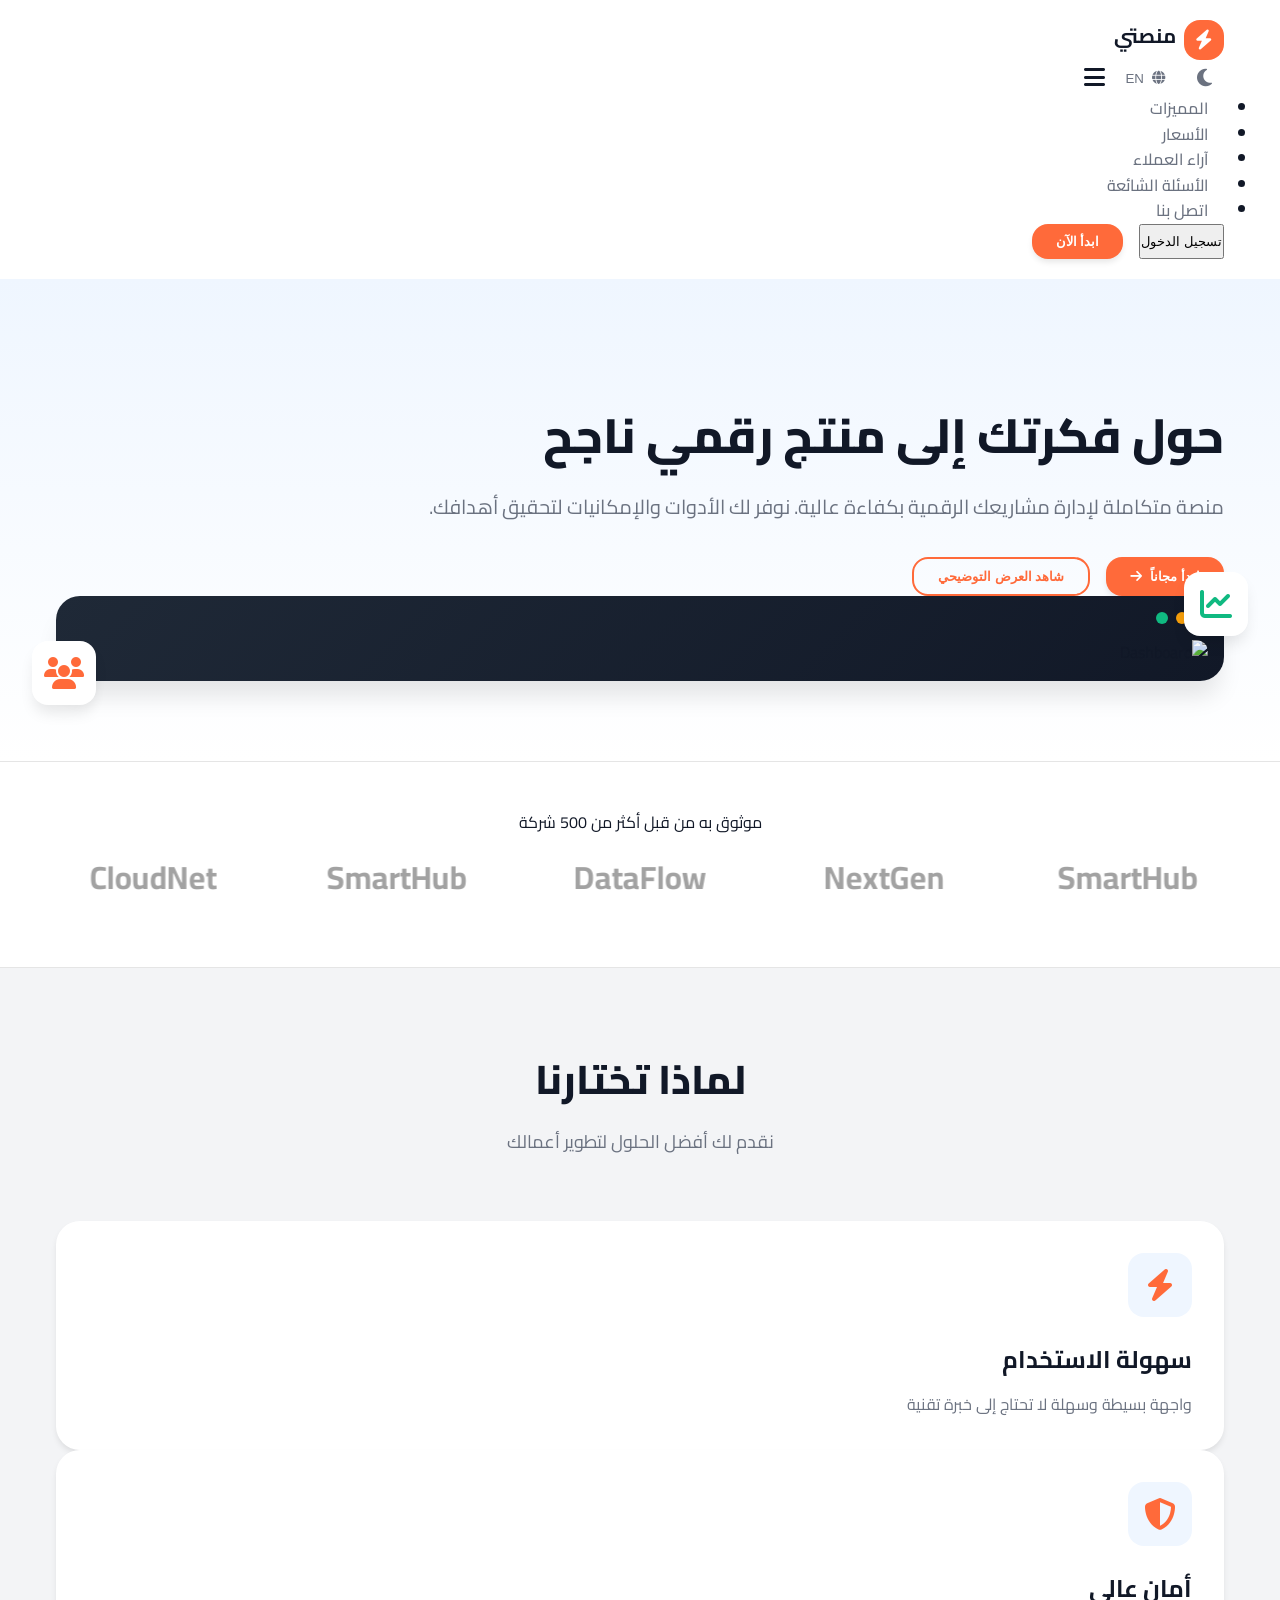
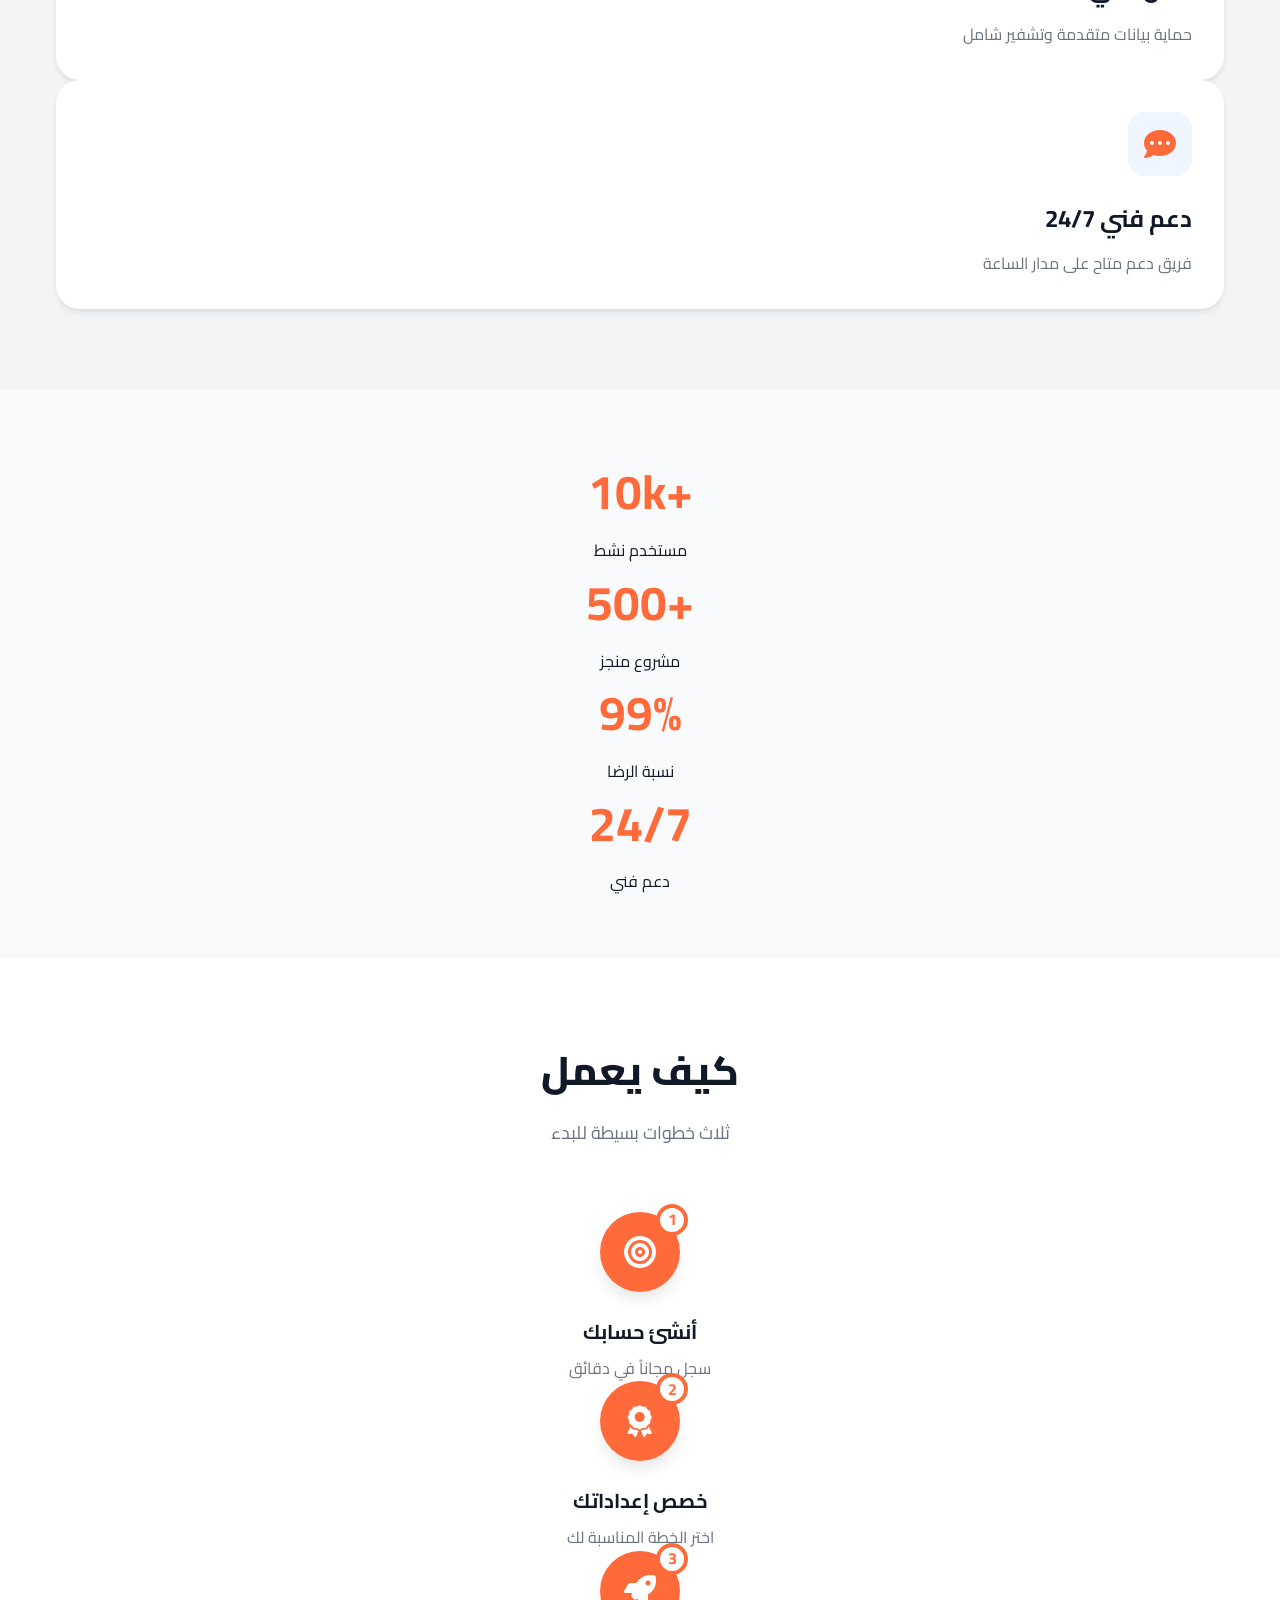
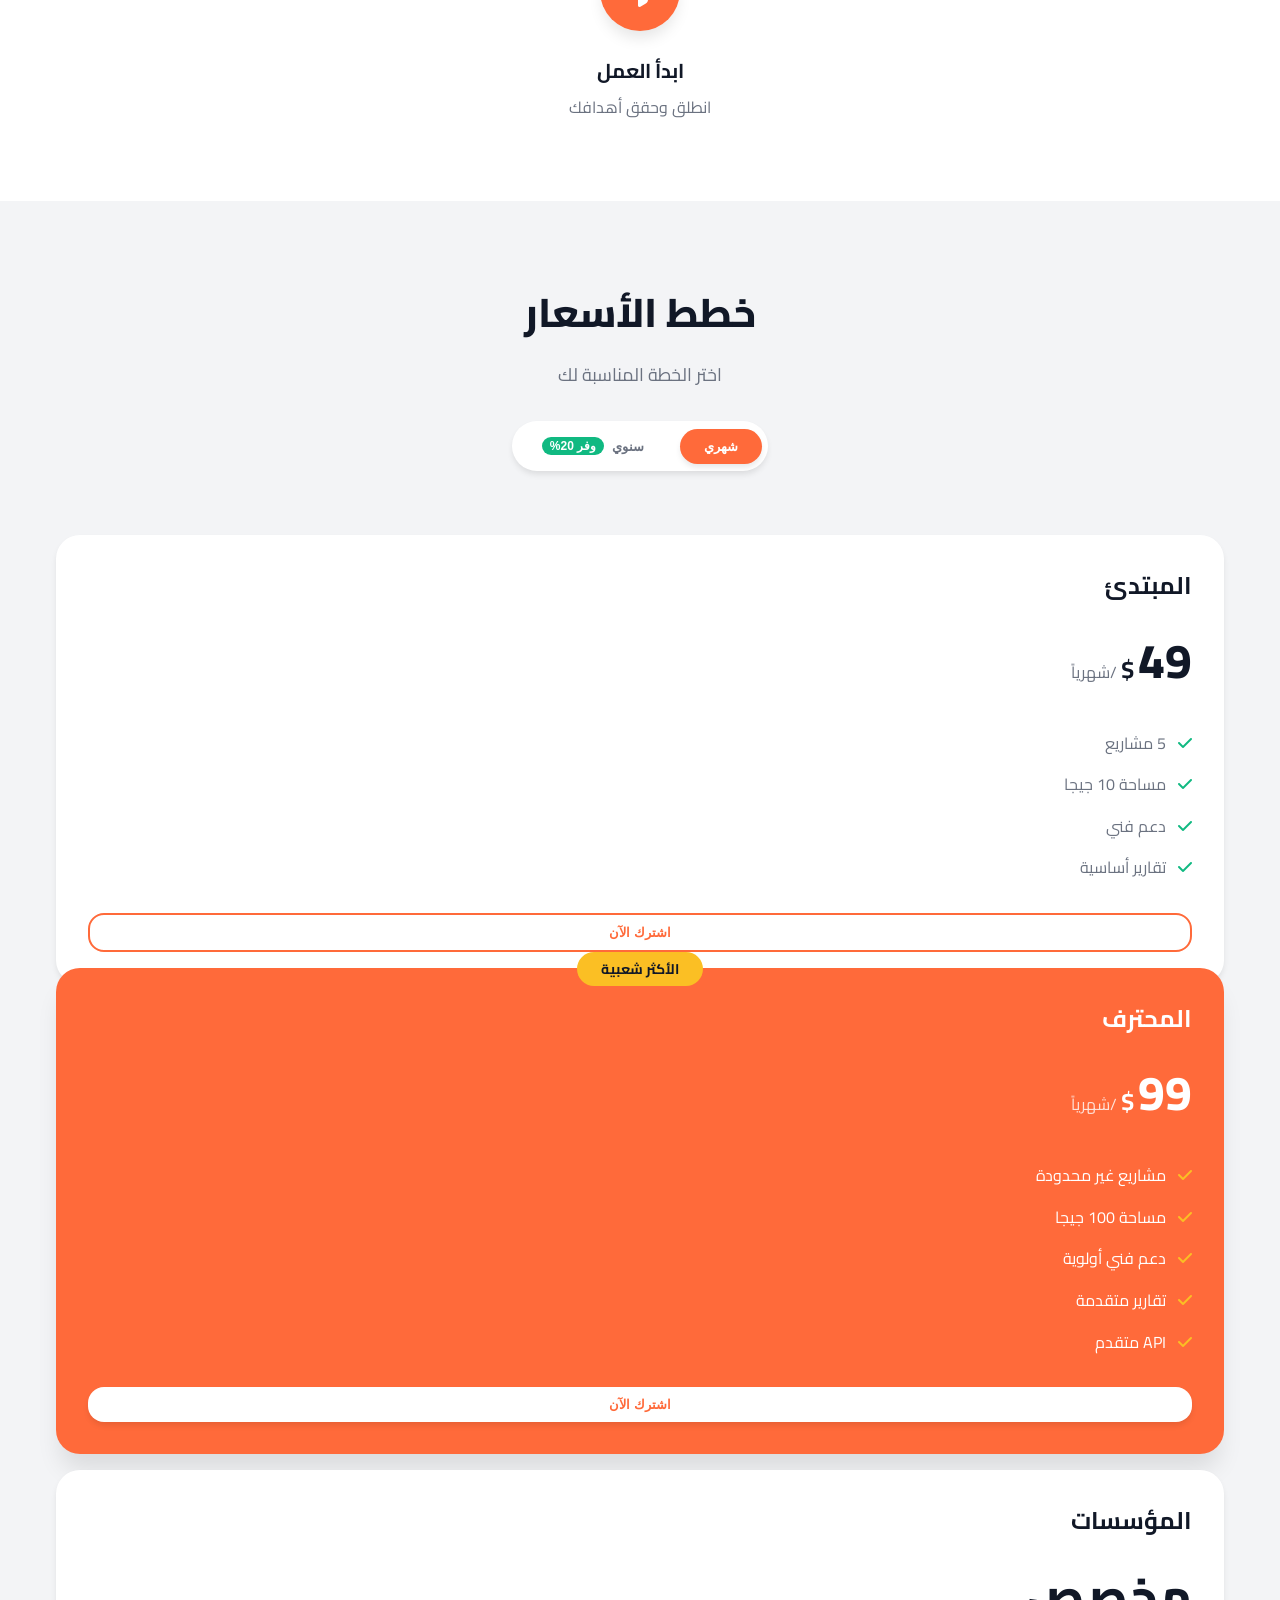
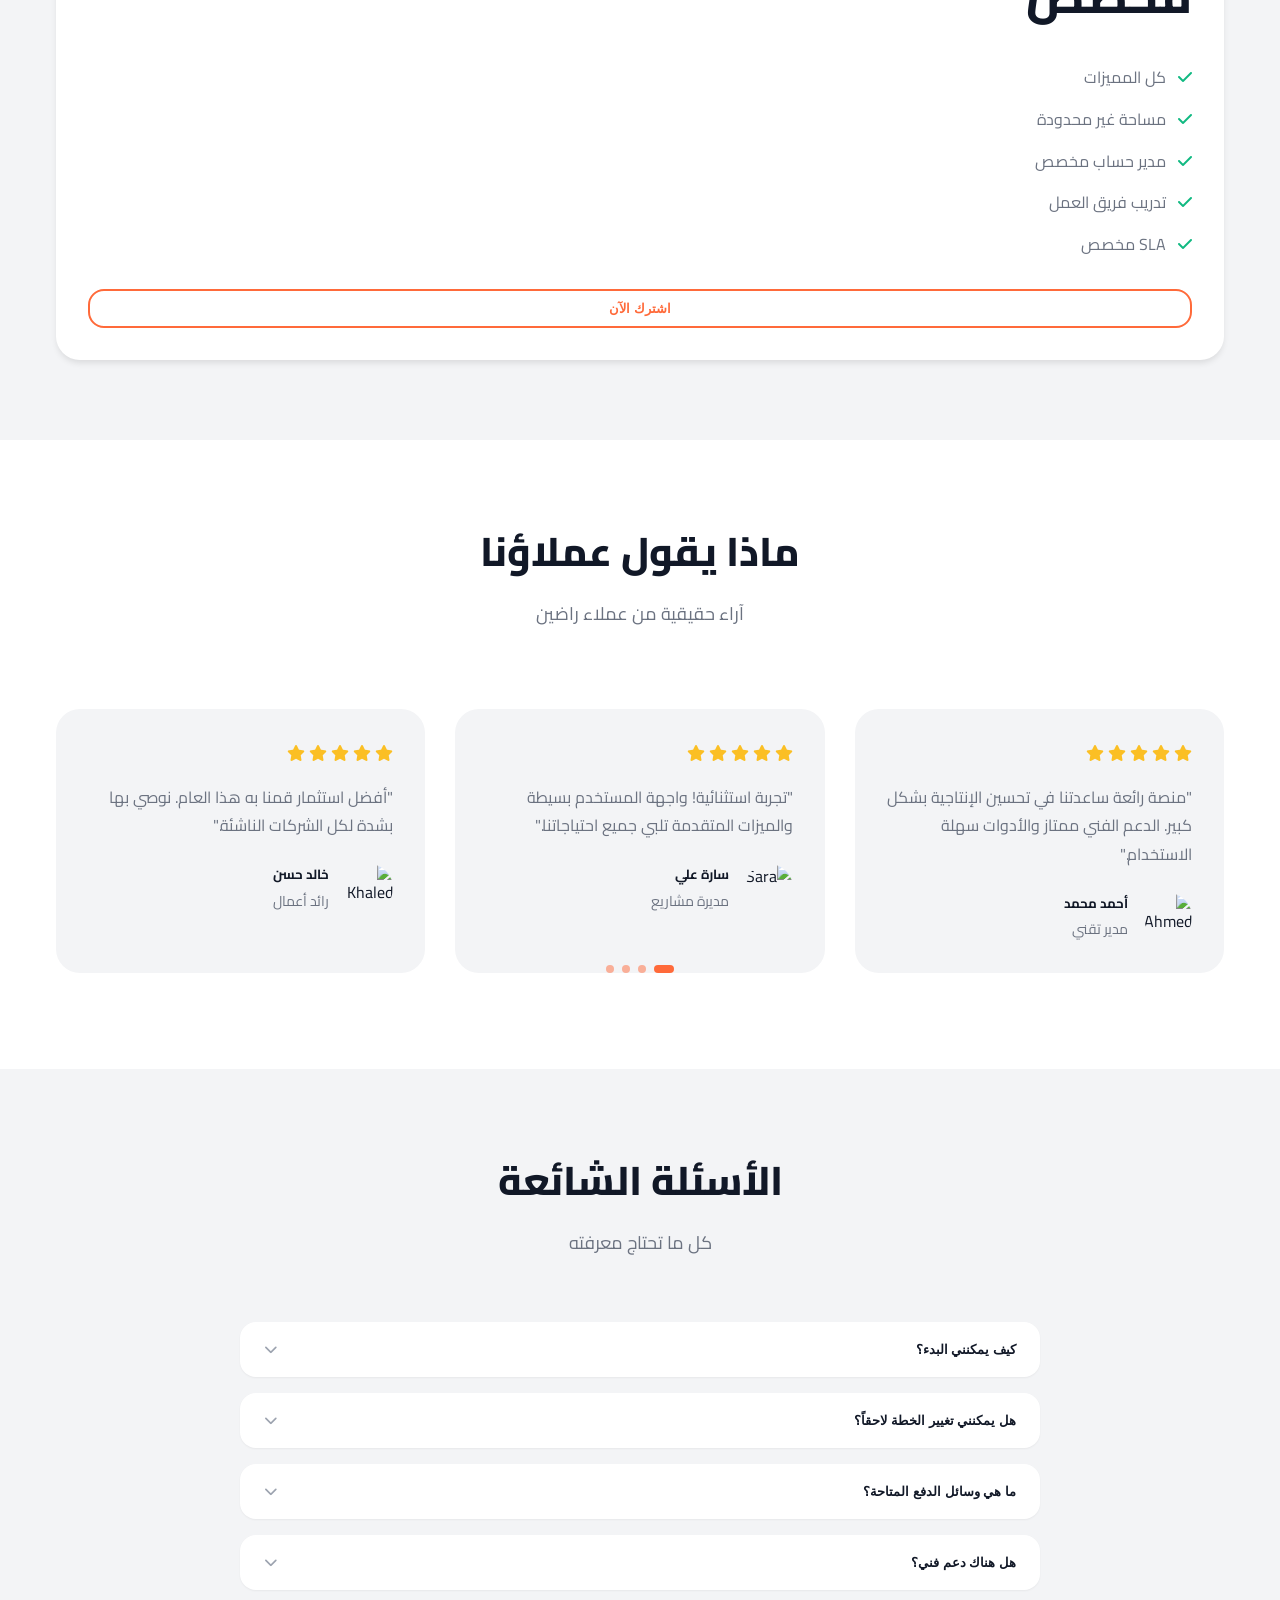
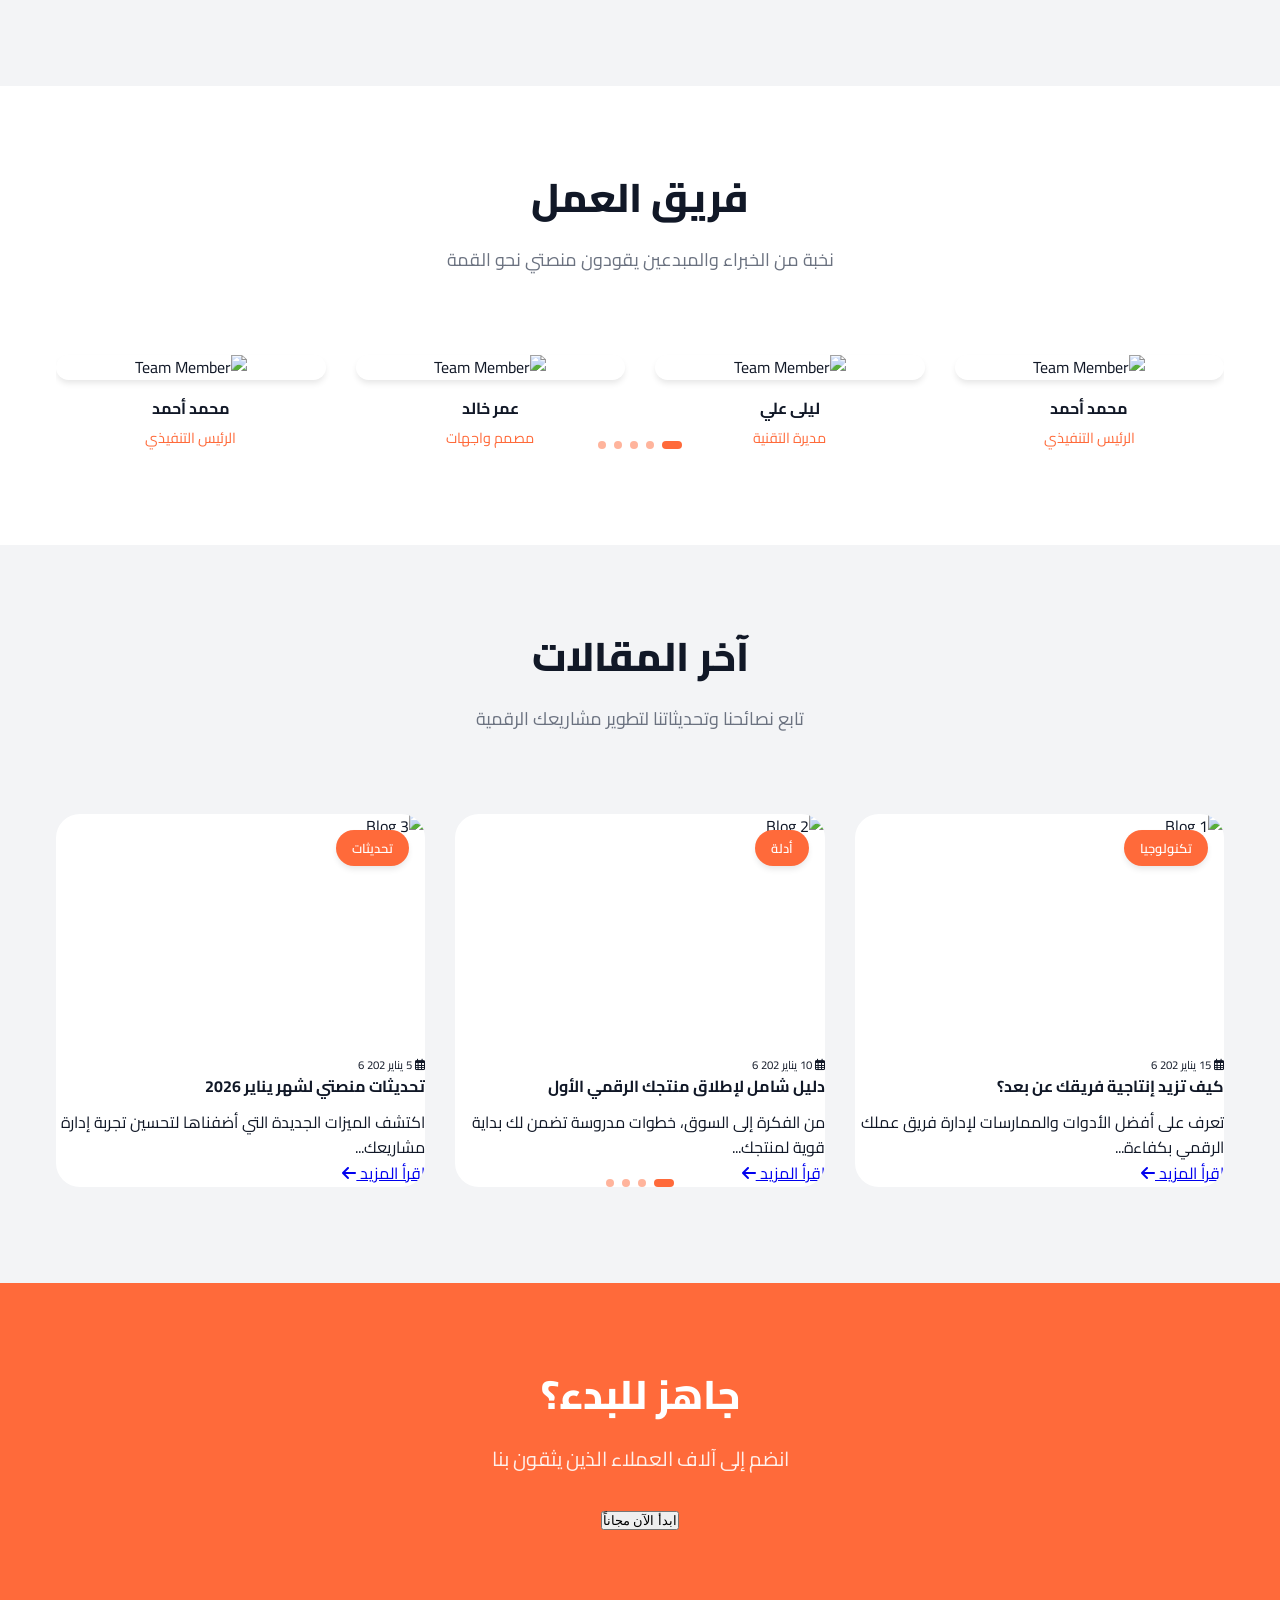
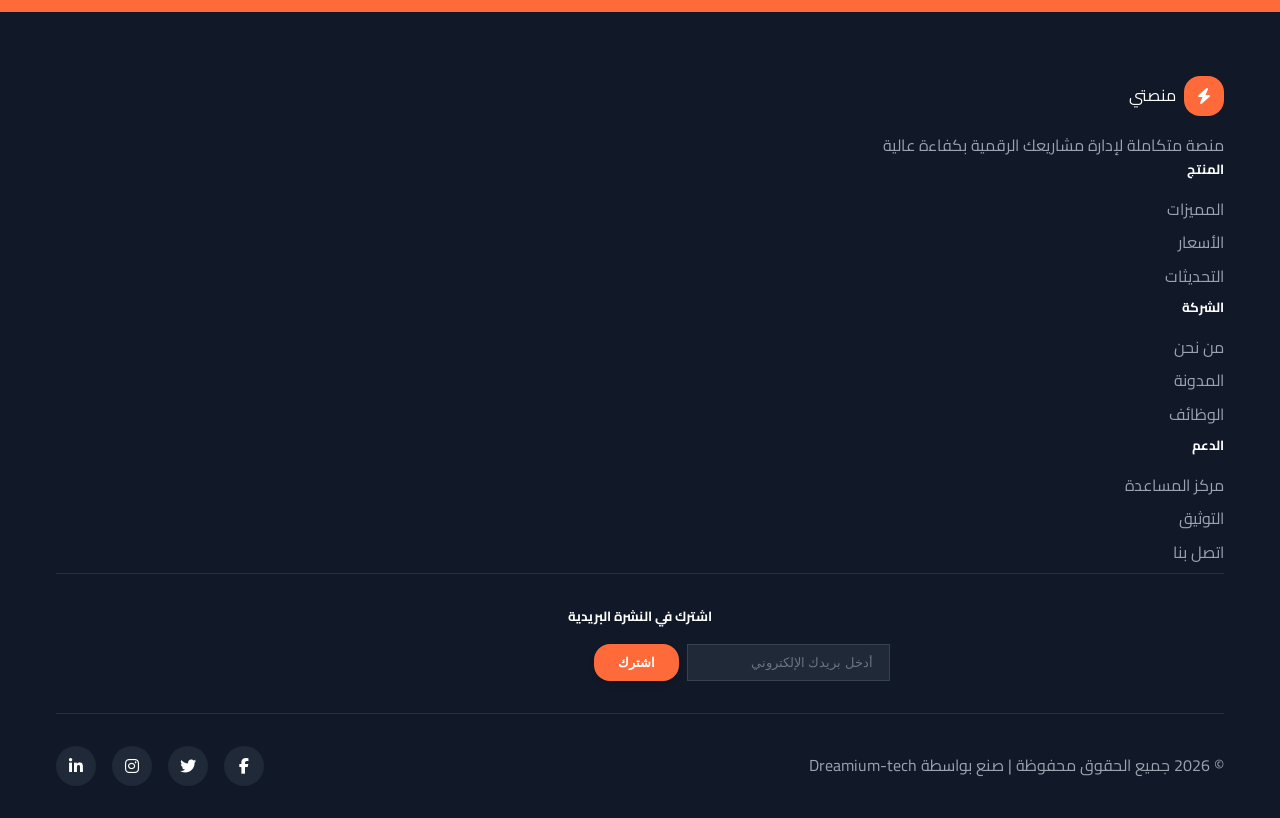
==== commit ade6b1df: "update" ====
--- a/HTML/index.html
+++ b/HTML/index.html
@@ -4,84 +4,17 @@
 <head>
     <meta charset="UTF-8">
     <meta name="viewport" content="width=device-width, initial-scale=1.0">
-    <meta name="description"
-        content="محاميك - استشارات قانونية وخدمات محاماة للأفراد والشركات. عقود، تأسيس شركات، أحوال شخصية، مدني وتجاري.">
-    <meta name="keywords" content="محاميك, محامي, استشارات قانونية, تأسيس شركات, عقود, أحوال شخصية, مصر">
-    <meta name="author" content="Mohameek">
-
-    <title>محاميك | Mohameek - استشارات وخدمات قانونية باحتراف</title>
-
-    <!-- Google Fonts -->
+    <meta name="description" content="منصة متكاملة لإدارة مشاريعك الرقمية بكفاءة عالية">
+    <meta name="keywords" content="منصة رقمية, إدارة مشاريع, SaaS">
+    <meta name="author" content="منصتي">
+
+    <title>منصتي - حول فكرتك إلى منتج رقمي ناجح</title>
+
+    <!-- Google Fonts - Cairo for Arabic -->
     <link rel="preconnect" href="https://fonts.googleapis.com">
     <link rel="preconnect" href="https://fonts.gstatic.com" crossorigin>
-    <link
-        href="https://fonts.googleapis.com/css2?family=Cairo:wght@400;500;600;700&family=Playfair+Display:wght@400;600;700&family=Inter:wght@400;500;600&display=swap"
+    <link href="https://fonts.googleapis.com/css2?family=Cairo:wght@300;400;500;600;700;800&display=swap"
         rel="stylesheet">
-    <style>
-        .hero-section {
-            background-color: var(--bg-white);
-            background-image:
-                linear-gradient(rgba(11, 11, 11, 0.9), rgba(11, 11, 11, 0.95)),
-                url("data:image/svg+xml,%3Csvg width='60' height='60' viewBox='0 0 60 60' xmlns='http://www.w3.org/2000/svg'%3E%3Cg fill='none' fill-rule='evenodd'%3E%3Cg fill='%23d4af37' fill-opacity='0.1'%3E%3Cpath d='M36 34v-4h-2v4h-4v2h4v4h2v-4h4v-2h-4zm0-30V0h-2v4h-4v2h4v4h2V6h4V4h-4zM6 34v-4H4v4H0v2h4v4h2v-4h4v-2H6zM6 4V0H4v4H0v2h4v4h2V6h4V4H6z'/%3E%3C/g%3E%3C/g%3E%3C/svg%3E");
-            position: relative;
-            padding-top: 180px;
-            padding-bottom: 120px;
-        }
-
-        .hero-stats-strip {
-            margin-top: 4rem;
-            padding: 2rem;
-            background: rgba(255, 255, 255, 0.05);
-            backdrop-filter: blur(10px);
-            border: 1px solid rgba(212, 175, 55, 0.2);
-            border-radius: var(--radius-lg);
-            display: grid;
-            grid-template-columns: repeat(4, 1fr);
-            gap: 2rem;
-        }
-
-        .hero-stat-item {
-            text-align: center;
-            border-left: 1px solid rgba(255, 255, 255, 0.1);
-        }
-
-        .hero-stat-item:last-child {
-            border-left: none;
-        }
-
-        .hero-stat-number {
-            font-size: 2.5rem;
-            font-family: 'Playfair Display', serif;
-            color: var(--primary-color);
-            font-weight: 700;
-            line-height: 1;
-            margin-bottom: 0.5rem;
-        }
-
-        .hero-stat-label {
-            color: var(--text-light);
-            font-size: 0.9rem;
-            text-transform: uppercase;
-            letter-spacing: 1px;
-        }
-
-        .trust-badge-container {
-            position: absolute;
-            bottom: -30px;
-            left: 50%;
-            transform: translateX(-50%);
-            background: var(--primary-color);
-            color: #000;
-            padding: 0.75rem 2rem;
-            border-radius: 50px;
-            font-weight: 700;
-            box-shadow: var(--shadow-lg);
-            display: flex;
-            align-items: center;
-            gap: 1rem;
-            z-index: 10;
-        }
-    </style>
 
     <!-- Bootstrap 5 RTL CSS -->
     <link href="https://cdn.jsdelivr.net/npm/bootstrap@5.3.2/dist/css/bootstrap.rtl.min.css" rel="stylesheet">
@@ -110,9 +43,9 @@
             <!-- Logo - Right side in RTL -->
             <a class="navbar-brand d-flex align-items-center gap-2" href="#home">
                 <div class="logo-icon">
-                    <i class="fas fa-balance-scale"></i>
-                </div>
-                <span class="logo-text">محاميك | Mohameek</span>
+                    <i class="fas fa-bolt"></i>
+                </div>
+                <span class="logo-text">منصتي</span>
             </a>
 
             <!-- Mobile Menu Toggle & Language -->
@@ -139,345 +72,219 @@
             <div class="collapse navbar-collapse order-lg-2" id="navbarNav">
                 <ul class="navbar-nav mx-auto">
                     <li class="nav-item">
-                        <a class="nav-link" href="#services" data-ar="خدماتنا" data-en="Services">خدماتنا</a>
+                        <a class="nav-link" href="#features" data-ar="المميزات" data-en="Features">المميزات</a>
                     </li>
                     <li class="nav-item">
-                        <a class="nav-link" href="#process" data-ar="آلية العمل" data-en="Process">آلية العمل</a>
+                        <a class="nav-link" href="#pricing" data-ar="الأسعار" data-en="Pricing">الأسعار</a>
                     </li>
                     <li class="nav-item">
-                        <a class="nav-link" href="#testimonials" data-ar="قصص نجاح" data-en="Success Stories">قصص
-                            نجاح</a>
+                        <a class="nav-link" href="#testimonials" data-ar="آراء العملاء" data-en="Testimonials">آراء
+                            العملاء</a>
                     </li>
                     <li class="nav-item">
                         <a class="nav-link" href="#faq" data-ar="الأسئلة الشائعة" data-en="FAQ">الأسئلة الشائعة</a>
                     </li>
                     <li class="nav-item">
-                        <a class="nav-link" href="#" onclick="openContactModal(); return false;" data-ar="تواصل معنا"
-                            data-en="Contact Us">تواصل معنا</a>
+                        <a class="nav-link" href="#" onclick="openContactModal(); return false;" data-ar="اتصل بنا"
+                            data-en="Contact">اتصل بنا</a>
                     </li>
                 </ul>
 
                 <!-- Right side buttons -->
                 <div class="d-flex align-items-center gap-3 mt-lg-0">
-                    <button class="btn btn-link text-decoration-none" onclick="openLoginModal()" data-ar="بوابة العملاء"
-                        data-en="Client Portal">بوابة العملاء</button>
-                    <button class="btn btn-primary-custom" data-ar="احجز استشارة" data-en="Book Consultation">احجز
-                        استشارة</button>
+                    <button class="btn btn-link text-decoration-none" onclick="openLoginModal()" data-ar="تسجيل الدخول"
+                        data-en="Login">تسجيل الدخول</button>
+                    <button class="btn btn-primary-custom" data-ar="ابدأ الآن" data-en="Get Started">ابدأ الآن</button>
                 </div>
             </div>
         </div>
     </nav>
 
     <!-- ==================== HERO SECTION ==================== -->
-    <section id="home" class="hero-section position-relative overflow-hidden text-center">
-        <div class="container position-relative z-1">
-            <div data-aos="fade-up" data-aos-duration="1000">
-                <span class="badge bg-transparent border border-warning text-warning mb-3 px-3 py-2 rounded-pill"
-                    style="letter-spacing: 1px; font-size: 0.8rem;">
-                    <i class="fas fa-balance-scale me-2"></i> شريكك القانوني الأول
-                </span>
-
-                <h1 class="hero-title display-3 mb-4 mx-auto" style="max-width: 900px;"
-                    data-ar="ندافع عن حقوقك.. بكل قوة واحترافية"
-                    data-en="Defending Your Rights... With Strength and Integrity">
-                    ندافع عن حقوقك.. <span style="color: var(--primary-color);">بكل قوة واحترافية</span>
-                </h1>
-
-                <p class="hero-subtitle lead mb-5 mx-auto" style="max-width: 700px; color: #ccc;"
-                    data-ar="في 'محاميك'، نجمع بين الخبرة العريقة والرؤية القانونية الحديثة لتقديم حلول متكاملة تضمن لك راحة البال وحفظ الحقوق."
-                    data-en="At 'Mohameek', we combine heritage expertise with modern legal insight to provide integrated solutions that guarantee peace of mind and rights preservation.">
-                    في 'محاميك'، نجمع بين الخبرة العريقة والرؤية القانونية الحديثة لتقديم حلول متكاملة تضمن لك راحة
-                    البال وحفظ الحقوق.
-                </p>
-
-                <div class="d-flex justify-content-center gap-3 mb-5">
-                    <a href="#contactModal" onclick="openContactModal(); return false;"
-                        class="btn btn-primary-custom btn-lg px-5 shadow-lg" data-ar="احجز استشارة"
-                        data-en="Book Consultation">
-                        احجز استشارة <i class="fas fa-gavel ms-2"></i>
-                    </a>
-                    <a href="#services" class="btn btn-outline-light btn-lg px-5" data-ar="خدماتنا"
-                        data-en="Our Services">
-                        خدماتنا
-                    </a>
-                </div>
-
-                <!-- HERO STATS STRIP -->
-                <div class="hero-stats-strip text-start-rtl">
-                    <div class="hero-stat-item">
-                        <div class="hero-stat-number">+15</div>
-                        <div class="hero-stat-label">سنة خبرة</div>
-                    </div>
-                    <div class="hero-stat-item">
-                        <div class="hero-stat-number">+500</div>
-                        <div class="hero-stat-label">قضية ناجحة</div>
-                    </div>
-                    <div class="hero-stat-item">
-                        <div class="hero-stat-number">98%</div>
-                        <div class="hero-stat-label">نسبة نجاح</div>
-                    </div>
-                    <div class="hero-stat-item">
-                        <div class="hero-stat-number">+20</div>
-                        <div class="hero-stat-label">مستشار قانوني</div>
-                    </div>
-                </div>
-
-                <!-- TRUST BADGE ABSOLUTE -->
-                <div class="trust-badge-container">
-                    <i class="fas fa-shield-alt fa-lg"></i>
-                    <span>مرخص من وزارة العدل</span>
-                </div>
-            </div>
-        </div>
-
-        <!-- Decorative Elements -->
-        <div class="position-absolute top-0 start-0 w-100 h-100 bg-overlay"
-            style="background: radial-gradient(circle at top right, rgba(212, 175, 55, 0.15), transparent 40%); pointer-events: none;">
+    <section id="home" class="hero-section">
+        <div class="container">
+            <div class="row align-items-center g-5">
+                <!-- Text Content - Right in RTL -->
+                <div class="col-lg-6" data-aos="fade-right">
+                    <h1 class="hero-title" data-ar="حول فكرتك إلى منتج رقمي ناجح"
+                        data-en="Transform Your Idea Into Successful Digital Product">
+                        حول فكرتك إلى منتج رقمي ناجح
+                    </h1>
+                    <p class="hero-subtitle"
+                        data-ar="منصة متكاملة لإدارة مشاريعك الرقمية بكفاءة عالية. نوفر لك الأدوات والإمكانيات لتحقيق أهدافك."
+                        data-en="Complete platform to manage your digital projects efficiently. We provide you with tools and capabilities to achieve your goals.">
+                        منصة متكاملة لإدارة مشاريعك الرقمية بكفاءة عالية. نوفر لك الأدوات والإمكانيات لتحقيق أهدافك.
+                    </p>
+                    <div class="hero-buttons">
+                        <button class="btn btn-primary-custom btn-lg" data-ar="ابدأ مجاناً" data-en="Start Free">
+                            ابدأ مجاناً
+                            <i class="fas fa-arrow-left ms-2"></i>
+                        </button>
+                        <button class="btn btn-outline-custom btn-lg" data-ar="شاهد العرض التوضيحي"
+                            data-en="Watch Demo">
+                            شاهد العرض التوضيحي
+                        </button>
+                    </div>
+                </div>
+
+                <!-- Dashboard Mockup - Left in RTL -->
+                <div class="col-lg-6" data-aos="fade-left" data-aos-delay="200">
+                    <div class="dashboard-mockup">
+                        <div class="browser-window">
+                            <!-- Browser Header -->
+                            <div class="browser-header">
+                                <span class="browser-dot dot-red"></span>
+                                <span class="browser-dot dot-yellow"></span>
+                                <span class="browser-dot dot-green"></span>
+                            </div>
+                            <!-- Dashboard Image -->
+                            <img src="https://images.unsplash.com/photo-1758411898021-ef0dadaaa295?crop=entropy&cs=tinysrgb&fit=max&fm=jpg&q=80&w=1080"
+                                alt="Dashboard" class="dashboard-image">
+                        </div>
+                        <!-- Floating Icons -->
+                        <div class="floating-icon floating-icon-1">
+                            <i class="fas fa-chart-line"></i>
+                        </div>
+                        <div class="floating-icon floating-icon-2">
+                            <i class="fas fa-users"></i>
+                        </div>
+                    </div>
+                </div>
+            </div>
         </div>
     </section>
 
-    <!-- ==================== TRUST BAR (PARTNERS) ==================== -->
-    <section class="trusted-section py-4 border-bottom" style="background: var(--bg-light);">
+    <!-- ==================== TRUSTED BY SECTION ==================== -->
+    <section class="trusted-section">
         <div class="container">
-            <p class="text-center text-muted mb-4 small fw-bold" style="letter-spacing: 2px;"
-                data-ar="شركاء النجاح والاعتمادات" data-en="ACCREDITATIONS & PARTNERS">
-                شركاء النجاح والاعتمادات
+            <p class="text-center text-muted mb-4" data-ar="موثوق به من قبل أكثر من 500 شركة"
+                data-en="Trusted by over 500 companies">
+                موثوق به من قبل أكثر من 500 شركة
             </p>
-            <div class="d-flex flex-wrap justify-content-center align-items-center gap-5 opacity-50 grayscale-logos">
-                <div class="h4 mb-0 text-muted"><i class="fas fa-university me-2"></i> وزارة العدل</div>
-                <div class="h4 mb-0 text-muted"><i class="fas fa-gavel me-2"></i> نقابة المحامين</div>
-                <div class="h4 mb-0 text-muted"><i class="fas fa-globe me-2"></i> التحكيم الدولي</div>
-                <div class="h4 mb-0 text-muted"><i class="fas fa-landmark me-2"></i> الهيئة العامة للاستثمار</div>
+            <div class="swiper mySwiper">
+                <div class="swiper-wrapper">
+                    <div class="swiper-slide">
+                        <div class="logo-item">ProSuite</div>
+                    </div>
+                    <div class="swiper-slide">
+                        <div class="logo-item">SmartHub</div>
+                    </div>
+                    <div class="swiper-slide">
+                        <div class="logo-item">NextGen</div>
+                    </div>
+                    <div class="swiper-slide">
+                        <div class="logo-item">DataFlow</div>
+                    </div>
+                    <div class="swiper-slide">
+                        <div class="logo-item">SmartHub</div>
+                    </div>
+                    <div class="swiper-slide">
+                        <div class="logo-item">CloudNet</div>
+                    </div>
+                    <div class="swiper-slide">
+                        <div class="logo-item">TechCorp</div>
+                    </div>
+                </div>
             </div>
         </div>
     </section>
 
-    <!-- ==================== SERVICES SECTION (ACCORDION STYLE) ==================== -->
-    <section id="services" class="services-section bg-white position-relative">
-        <div class="container">
-            <div class="row">
-                <!-- Section Header (Sticky Side) -->
-                <div class="col-lg-4 mb-5 mb-lg-0">
-                    <div class="sticky-top" style="top: 100px;">
-                        <span class="text-primary fw-bold text-uppercase mb-2 d-block"
-                            style="letter-spacing: 2px;">تخصصاتنا</span>
-                        <h2 class="section-title display-5 mb-4" data-ar="خبرة قانونية شاملة"
-                            data-en="Comprehensive Legal Expertise">خبرة قانونية شاملة</h2>
-                        <p class="text-muted mb-4"
-                            data-ar="نقدم مجموعة واسعة من الخدمات القانونية المصممة خصيصاً لتلبية احتياجات الأفراد والشركات على حد سواء."
-                            data-en="We offer a wide range of legal services tailored to meet the needs of both individuals and corporations.">
-                            نقدم مجموعة واسعة من الخدمات القانونية المصممة خصيصاً لتلبية احتياجات الأفراد والشركات على
-                            حد سواء.
-                        </p>
-                        <a href="#contactModal" onclick="openContactModal(); return false;"
-                            class="btn btn-outline-custom" data-ar="استشارة خاصة" data-en="Private Consultation">
-                            استشارة خاصة <i class="fas fa-arrow-left ms-2"></i>
-                        </a>
-                    </div>
-                </div>
-
-                <!-- Accordion Services -->
-                <div class="col-lg-7 offset-lg-1">
-                    <div class="accordion custom-accordion" id="servicesAccordion">
-
-                        <!-- Service 1: Corporate -->
-                        <div class="accordion-item border-0 mb-3 shadow-sm rounded-3 overflow-hidden">
-                            <h2 class="accordion-header">
-                                <button class="accordion-button fw-bold py-4 px-4 bg-light" type="button"
-                                    data-bs-toggle="collapse" data-bs-target="#collapseOne">
-                                    <i class="fas fa-building text-primary me-3 fa-lg"></i>
-                                    <span class="fs-5" data-ar="تأسيس الشركات وحوكمتها"
-                                        data-en="Corporate Formation & Governance">تأسيس الشركات وحوكمتها</span>
-                                </button>
-                            </h2>
-                            <div id="collapseOne" class="accordion-collapse collapse show"
-                                data-bs-parent="#servicesAccordion">
-                                <div class="accordion-body p-4 bg-white">
-                                    <p class="text-muted mb-3">نقدم دعماً قانونياً كاملاً للشركات الناشئة والكبرى، بدءاً
-                                        من إجراءات التأسيس وحتى صياغة اللوائح الداخلية وعقود الشراكة.</p>
-                                    <div class="d-flex flex-wrap gap-2">
-                                        <span class="badge bg-secondary-light text-secondary rounded-pill px-3">عقود
-                                            تأسيس</span>
-                                        <span class="badge bg-secondary-light text-secondary rounded-pill px-3">تسجيل
-                                            تجاري</span>
-                                        <span class="badge bg-secondary-light text-secondary rounded-pill px-3">ملكية
-                                            فكرية</span>
-                                    </div>
-                                </div>
-                            </div>
-                        </div>
-
-                        <!-- Service 2: Contracts -->
-                        <div class="accordion-item border-0 mb-3 shadow-sm rounded-3 overflow-hidden">
-                            <h2 class="accordion-header">
-                                <button class="accordion-button collapsed fw-bold py-4 px-4 bg-light" type="button"
-                                    data-bs-toggle="collapse" data-bs-target="#collapseTwo">
-                                    <i class="fas fa-file-signature text-primary me-3 fa-lg"></i>
-                                    <span class="fs-5" data-ar="صياغة العقود والاتفاقيات"
-                                        data-en="Contracts Drafting">صياغة العقود والاتفاقيات</span>
-                                </button>
-                            </h2>
-                            <div id="collapseTwo" class="accordion-collapse collapse"
-                                data-bs-parent="#servicesAccordion">
-                                <div class="accordion-body p-4 bg-white">
-                                    <p class="text-muted mb-3">صياغة ومراجعة كافة أنواع العقود التجارية والمدنية لضمان
-                                        حماية حقوقك وتقليل المخاطر القانونية المستقبلية.</p>
-                                    <div class="d-flex flex-wrap gap-2">
-                                        <span class="badge bg-secondary-light text-secondary rounded-pill px-3">عقود
-                                            عمل</span>
-                                        <span
-                                            class="badge bg-secondary-light text-secondary rounded-pill px-3">شراكة</span>
-                                        <span
-                                            class="badge bg-secondary-light text-secondary rounded-pill px-3">NDA</span>
-                                    </div>
-                                </div>
-                            </div>
-                        </div>
-
-                        <!-- Service 3: Litigation -->
-                        <div class="accordion-item border-0 mb-3 shadow-sm rounded-3 overflow-hidden">
-                            <h2 class="accordion-header">
-                                <button class="accordion-button collapsed fw-bold py-4 px-4 bg-light" type="button"
-                                    data-bs-toggle="collapse" data-bs-target="#collapseThree">
-                                    <i class="fas fa-balance-scale text-primary me-3 fa-lg"></i>
-                                    <span class="fs-5" data-ar="التقاضي والتمثيل القانوني"
-                                        data-en="Litigation & Representation">التقاضي والتمثيل القانوني</span>
-                                </button>
-                            </h2>
-                            <div id="collapseThree" class="accordion-collapse collapse"
-                                data-bs-parent="#servicesAccordion">
-                                <div class="accordion-body p-4 bg-white">
-                                    <p class="text-muted mb-3">تمثيل العملاء أمام كافة المحاكم والجهات القضائية في
-                                        القضايا المدنية، التجارية، والعمالية بكفاءة عالية.</p>
-                                    <div class="d-flex flex-wrap gap-2">
-                                        <span
-                                            class="badge bg-secondary-light text-secondary rounded-pill px-3">مرافعات</span>
-                                        <span
-                                            class="badge bg-secondary-light text-secondary rounded-pill px-3">استئناف</span>
-                                        <span
-                                            class="badge bg-secondary-light text-secondary rounded-pill px-3">تحكيم</span>
-                                    </div>
-                                </div>
-                            </div>
-                        </div>
-
-                        <!-- Service 4: Family Law -->
-                        <div class="accordion-item border-0 mb-3 shadow-sm rounded-3 overflow-hidden">
-                            <h2 class="accordion-header">
-                                <button class="accordion-button collapsed fw-bold py-4 px-4 bg-light" type="button"
-                                    data-bs-toggle="collapse" data-bs-target="#collapseFour">
-                                    <i class="fas fa-users text-primary me-3 fa-lg"></i>
-                                    <span class="fs-5" data-ar="قضايا الأسرة والأحوال الشخصية"
-                                        data-en="Family Law">قضايا الأسرة والأحوال الشخصية</span>
-                                </button>
-                            </h2>
-                            <div id="collapseFour" class="accordion-collapse collapse"
-                                data-bs-parent="#servicesAccordion">
-                                <div class="accordion-body p-4 bg-white">
-                                    <p class="text-muted mb-3">معالجة قضايا الأسرة بسرية تامة واحترافية، بما في ذلك
-                                        قضايا الزواج والطلاق والميراث والوصاية.</p>
-                                    <div class="d-flex flex-wrap gap-2">
-                                        <span
-                                            class="badge bg-secondary-light text-secondary rounded-pill px-3">ميراث</span>
-                                        <span
-                                            class="badge bg-secondary-light text-secondary rounded-pill px-3">طلاق</span>
-                                        <span
-                                            class="badge bg-secondary-light text-secondary rounded-pill px-3">نفقة</span>
-                                    </div>
-                                </div>
-                            </div>
-                        </div>
-
-                    </div>
-                </div>
-            </div>
-        </div>
-        <style>
-            .custom-accordion .accordion-button:not(.collapsed) {
-                background-color: var(--primary-light);
-                color: var(--primary-dark);
-                box-shadow: inset 0 -1px 0 rgba(0, 0, 0, .125);
-            }
-
-            .custom-accordion .accordion-button:focus {
-                box-shadow: none;
-                border-color: rgba(0, 0, 0, .125);
-            }
-
-            .bg-secondary-light {
-                background-color: #f3f4f6;
-            }
-        </style>
-    </section>
-
-    <!-- ==================== WHY CHOOSE US (TIMELINE) ==================== -->
-    <section class="why-choose-us py-5" style="background: var(--bg-gray);">
-        <div class="container">
-            <div class="section-header text-center mb-5" data-aos="fade-up">
-                <h2 class="section-title" data-ar="لماذا تختار محاميك؟" data-en="Why Choose Mohameek?">لماذا تختار
-                    محاميك؟</h2>
-            </div>
-
-            <div class="timeline-container position-relative mx-auto" style="max-width: 800px;">
-                <!-- Vertical Line -->
-                <div class="position-absolute h-100 bg-secondary"
-                    style="width: 2px; right: 50%; transform: translateX(50%); top: 0; opacity: 0.2;"></div>
-
-                <!-- Item 1 -->
-                <div class="row mb-5 align-items-center" data-aos="fade-up">
-                    <div class="col-md-5 text-md-start text-center">
-                        <h4 class="fw-bold mb-2">خبرة متراكمة</h4>
-                        <p class="text-muted small">أكثر من 15 عاماً من الخبرة في مختلف المجالات القانونية.</p>
-                    </div>
-                    <div class="col-md-2 text-center position-relative">
-                        <div class="bg-primary text-white rounded-circle d-flex align-items-center justify-content-center mx-auto shadow-lg border border-4 border-white"
-                            style="width: 60px; height: 60px; z-index: 2; position: relative;">
-                            <i class="fas fa-history"></i>
-                        </div>
-                    </div>
-                    <div class="col-md-5"></div>
-                </div>
-
-                <!-- Item 2 -->
-                <div class="row mb-5 align-items-center" data-aos="fade-up" data-aos-delay="100">
-                    <div class="col-md-5"></div>
-                    <div class="col-md-2 text-center position-relative">
-                        <div class="bg-dark text-warning rounded-circle d-flex align-items-center justify-content-center mx-auto shadow-lg border border-4 border-white"
-                            style="width: 60px; height: 60px; z-index: 2; position: relative;">
-                            <i class="fas fa-shield-alt"></i>
-                        </div>
-                    </div>
-                    <div class="col-md-5 text-md-end text-center">
-                        <h4 class="fw-bold mb-2">خصوصية تامة</h4>
-                        <p class="text-muted small">نحن نتعامل مع ملفاتك بأعلى معايير السرية والأمان.</p>
-                    </div>
-                </div>
-
-                <!-- Item 3 -->
-                <div class="row align-items-center" data-aos="fade-up" data-aos-delay="200">
-                    <div class="col-md-5 text-md-start text-center">
-                        <h4 class="fw-bold mb-2">فريق متخصص</h4>
-                        <p class="text-muted small">نخبة من المحامين المتخصصين في كافة الفروع القانونية.</p>
-                    </div>
-                    <div class="col-md-2 text-center position-relative">
-                        <div class="bg-primary text-white rounded-circle d-flex align-items-center justify-content-center mx-auto shadow-lg border border-4 border-white"
-                            style="width: 60px; height: 60px; z-index: 2; position: relative;">
-                            <i class="fas fa-users-cog"></i>
-                        </div>
-                    </div>
-                    <div class="col-md-5"></div>
-                </div>
-            </div>
-        </div>
-    </section>
-    <!-- ==================== HOW IT WORKS SECTION (PROCESS) ==================== -->
-    <section id="process" class="how-section">
+    <!-- ==================== FEATURES SECTION ==================== -->
+    <section id="features" class="features-section">
         <div class="container">
             <div class="section-header text-center" data-aos="fade-up">
-                <h2 class="section-title" data-ar="آلية العمل" data-en="How It Works">آلية العمل</h2>
-                <p class="section-subtitle" data-ar="خطوات مدروسة لحماية حقوقك"
-                    data-en="Systematic steps to protect your rights">
-                    خطوات مدروسة لحماية حقوقك
+                <h2 class="section-title" data-ar="لماذا تختارنا" data-en="Why Choose Us">لماذا تختارنا</h2>
+                <p class="section-subtitle" data-ar="نقدم لك أفضل الحلول لتطوير أعمالك"
+                    data-en="We provide the best solutions for your business growth">
+                    نقدم لك أفضل الحلول لتطوير أعمالك
+                </p>
+            </div>
+
+            <div class="row g-4">
+                <!-- Feature 1 -->
+                <div class="col-md-4" data-aos="fade-up" data-aos-delay="100">
+                    <div class="feature-card">
+                        <div class="feature-icon">
+                            <i class="fas fa-bolt"></i>
+                        </div>
+                        <h3 class="feature-title" data-ar="سهولة الاستخدام" data-en="Easy to Use">سهولة الاستخدام</h3>
+                        <p class="feature-desc" data-ar="واجهة بسيطة وسهلة لا تحتاج إلى خبرة تقنية"
+                            data-en="Simple and intuitive interface, no technical expertise needed">
+                            واجهة بسيطة وسهلة لا تحتاج إلى خبرة تقنية
+                        </p>
+                    </div>
+                </div>
+
+                <!-- Feature 2 -->
+                <div class="col-md-4" data-aos="fade-up" data-aos-delay="200">
+                    <div class="feature-card">
+                        <div class="feature-icon">
+                            <i class="fas fa-shield-alt"></i>
+                        </div>
+                        <h3 class="feature-title" data-ar="أمان عالي" data-en="High Security">أمان عالي</h3>
+                        <p class="feature-desc" data-ar="حماية بيانات متقدمة وتشفير شامل"
+                            data-en="Advanced data protection and comprehensive encryption">
+                            حماية بيانات متقدمة وتشفير شامل
+                        </p>
+                    </div>
+                </div>
+
+                <!-- Feature 3 -->
+                <div class="col-md-4" data-aos="fade-up" data-aos-delay="300">
+                    <div class="feature-card">
+                        <div class="feature-icon">
+                            <i class="fas fa-comment-dots"></i>
+                        </div>
+                        <h3 class="feature-title" data-ar="دعم فني 24/7" data-en="24/7 Support">دعم فني 24/7</h3>
+                        <p class="feature-desc" data-ar="فريق دعم متاح على مدار الساعة"
+                            data-en="Support team available around the clock">
+                            فريق دعم متاح على مدار الساعة
+                        </p>
+                    </div>
+                </div>
+            </div>
+        </div>
+    </section>
+
+    <!-- ==================== Statistics SECTION ==================== -->
+    <section class="stats-section py-5 bg-light text-dark">
+        <div class="container">
+            <div class="row g-4 text-center">
+                <div class="col-6 col-md-3" data-aos="zoom-in">
+                    <div class="stat-item">
+                        <h2 class="fw-bold">+10k</h2>
+                        <p class="text-muted" data-ar="مستخدم نشط" data-en="Active Users">مستخدم نشط</p>
+                    </div>
+                </div>
+                <div class="col-6 col-md-3" data-aos="zoom-in" data-aos-delay="100">
+                    <div class="stat-item">
+                        <h2 class="fw-bold">+500</h2>
+                        <p class="text-muted" data-ar="مشروع منجز" data-en="Projects Done">مشروع منجز</p>
+                    </div>
+                </div>
+                <div class="col-6 col-md-3" data-aos="zoom-in" data-aos-delay="200">
+                    <div class="stat-item">
+                        <h2 class="fw-bold">99%</h2>
+                        <p class="text-muted" data-ar="نسبة الرضا" data-en="Satisfaction Rate">نسبة الرضا</p>
+                    </div>
+                </div>
+                <div class="col-6 col-md-3" data-aos="zoom-in" data-aos-delay="300">
+                    <div class="stat-item">
+                        <h2 class="fw-bold">24/7</h2>
+                        <p class="text-muted" data-ar="دعم فني" data-en="Support">دعم فني</p>
+                    </div>
+                </div>
+            </div>
+        </div>
+    </section>
+    <!-- ==================== HOW IT WORKS SECTION ==================== -->
+    <section class="how-section">
+        <div class="container">
+            <div class="section-header text-center" data-aos="fade-up">
+                <h2 class="section-title" data-ar="كيف يعمل" data-en="How It Works">كيف يعمل</h2>
+                <p class="section-subtitle" data-ar="ثلاث خطوات بسيطة للبدء"
+                    data-en="Three simple steps to get started">
+                    ثلاث خطوات بسيطة للبدء
                 </p>
             </div>
 
@@ -485,577 +292,601 @@
                 <!-- Step 1 -->
                 <div class="col-md-4 text-center" data-aos="zoom-in" data-aos-delay="100">
                     <div class="step-circle">
-                        <i class="fas fa-comments"></i>
+                        <i class="fas fa-bullseye"></i>
                         <span class="step-number">1</span>
                     </div>
-                    <h3 class="step-title" data-ar="الاستشارة الأولية" data-en="Initial Consultation">الاستشارة الأولية
-                    </h3>
-                    <p class="step-desc" data-ar="نسمع منك تفاصيل القضية ونحلل وضعك القانوني"
-                        data-en="We listen to your case details and analyze your legal situation">نسمع منك تفاصيل القضية
-                        ونحلل وضعك القانوني</p>
+                    <h3 class="step-title" data-ar="أنشئ حسابك" data-en="Create Account">أنشئ حسابك</h3>
+                    <p class="step-desc" data-ar="سجل مجاناً في دقائق" data-en="Sign up for free in minutes">سجل مجاناً
+                        في دقائق</p>
                 </div>
 
                 <!-- Step 2 -->
                 <div class="col-md-4 text-center" data-aos="zoom-in" data-aos-delay="200">
                     <div class="step-circle">
-                        <i class="fas fa-file-signature"></i>
+                        <i class="fas fa-award"></i>
                         <span class="step-number">2</span>
                     </div>
-                    <h3 class="step-title" data-ar="دراسة الملف" data-en="Case Study">دراسة الملف</h3>
-                    <p class="step-desc" data-ar="وضع الاستراتيجية القانونية الأنسب وتجهيز المستندات"
-                        data-en="Developing the best legal strategy and preparing documents">وضع الاستراتيجية القانونية
-                        الأنسب وتجهيز المستندات</p>
+                    <h3 class="step-title" data-ar="خصص إعداداتك" data-en="Customize Settings">خصص إعداداتك</h3>
+                    <p class="step-desc" data-ar="اختر الخطة المناسبة لك" data-en="Choose the plan that suits you">اختر
+                        الخطة المناسبة لك</p>
                 </div>
 
                 <!-- Step 3 -->
                 <div class="col-md-4 text-center" data-aos="zoom-in" data-aos-delay="300">
                     <div class="step-circle">
-                        <i class="fas fa-gavel"></i>
+                        <i class="fas fa-rocket"></i>
                         <span class="step-number">3</span>
                     </div>
-                    <h3 class="step-title" data-ar="التنفيذ والمتابعة" data-en="Execution & Follow-up">التنفيذ والمتابعة
-                    </h3>
-                    <p class="step-desc" data-ar="البدء في الإجراءات القانونية أو التمثيل القضائي حتى الوصول للحق"
-                        data-en="Starting legal procedures or judicial representation until rights are secured">البدء في
-                        الإجراءات القانونية أو التمثيل القضائي حتى الوصول للحق</p>
+                    <h3 class="step-title" data-ar="ابدأ العمل" data-en="Start Working">ابدأ العمل</h3>
+                    <p class="step-desc" data-ar="انطلق وحقق أهدافك" data-en="Launch and achieve your goals">انطلق وحقق
+                        أهدافك</p>
                 </div>
             </div>
         </div>
     </section>
 
     <!-- ==================== PRICING SECTION ==================== -->
-    <!-- ==================== PRICING SECTION (CONSULTATION PLANS) ==================== -->
     <section id="pricing" class="pricing-section">
         <div class="container">
             <div class="section-header text-center" data-aos="fade-up">
-                <h2 class="section-title" data-ar="باقات الاستشارات" data-en="Consultation Packages">باقات الاستشارات
-                </h2>
-                <p class="section-subtitle" data-ar="اختر الباقة المناسبة لاحتياجاتك القانونية"
-                    data-en="Choose the package that fits your legal needs">
-                    اختر الباقة المناسبة لاحتياجاتك القانونية
+                <h2 class="section-title" data-ar="خطط الأسعار" data-en="Pricing Plans">خطط الأسعار</h2>
+                <p class="section-subtitle" data-ar="اختر الخطة المناسبة لك"
+                    data-en="Choose the plan that fits your needs">
+                    اختر الخطة المناسبة لك
                 </p>
 
-                <!-- Pricing Toggle (Removed for Law Firm, or kept as Business/Individual) -->
-                <!-- Simplified for legal services -->
+                <!-- Pricing Toggle -->
+                <div class="pricing-toggle">
+                    <button class="toggle-btn active" data-period="monthly" onclick="togglePricing('monthly')"
+                        data-ar="شهري" data-en="Monthly">شهري</button>
+                    <button class="toggle-btn" data-period="yearly" onclick="togglePricing('yearly')">
+                        <span data-ar="سنوي" data-en="Yearly">سنوي</span>
+                        <span class="save-badge" data-ar="وفر 20%" data-en="Save 20%">وفر 20%</span>
+                    </button>
+                </div>
             </div>
 
             <div class="row g-4 justify-content-center">
-                <!-- Plan 1 - Hourly -->
+                <!-- Plan 1 - Starter -->
                 <div class="col-lg-4" data-aos="fade-up" data-aos-delay="100">
                     <div class="pricing-card">
-                        <h3 class="plan-name" data-ar="استشارة سريعة" data-en="Quick Consultation">استشارة سريعة</h3>
+                        <h3 class="plan-name" data-ar="المبتدئ" data-en="Starter">المبتدئ</h3>
                         <div class="plan-price">
-                            <span class="price-amount">500</span>
-                            <span class="price-currency">EGP</span>
-                            <span class="price-period">/<span class="period-text" data-ar="ساعة"
-                                    data-en="hour">ساعة</span></span>
+                            <span class="price-amount monthly-price">49</span>
+                            <span class="price-amount yearly-price" style="display:none;">470</span>
+                            <span class="price-currency">$</span>
+                            <span class="price-period">/<span class="period-text" data-ar="شهرياً"
+                                    data-en="month">شهرياً</span></span>
                         </div>
                         <ul class="plan-features">
-                            <li><i class="fas fa-check"></i> <span data-ar="مكالمة هاتفية أو فيديو"
-                                    data-en="Phone or Video Call">مكالمة هاتفية أو فيديو</span></li>
-                            <li><i class="fas fa-check"></i> <span data-ar="تحليل أولي للموقف"
-                                    data-en="Initial Situation Analysis">تحليل أولي للموقف</span></li>
-                            <li><i class="fas fa-check"></i> <span data-ar="نصيحة قانونية فورية"
-                                    data-en="Immediate Legal Advice">نصيحة قانونية فورية</span></li>
+                            <li><i class="fas fa-check"></i> <span data-ar="5 مشاريع" data-en="5 Projects">5
+                                    مشاريع</span></li>
+                            <li><i class="fas fa-check"></i> <span data-ar="مساحة 10 جيجا" data-en="10GB Storage">مساحة
+                                    10 جيجا</span></li>
+                            <li><i class="fas fa-check"></i> <span data-ar="دعم فني" data-en="Technical Support">دعم
+                                    فني</span></li>
+                            <li><i class="fas fa-check"></i> <span data-ar="تقارير أساسية"
+                                    data-en="Basic Reports">تقارير أساسية</span></li>
                         </ul>
-                        <button class="btn btn-outline-custom w-100" data-ar="احجز الآن" data-en="Book Now">احجز
+                        <button class="btn btn-outline-custom w-100" data-ar="اشترك الآن" data-en="Subscribe Now">اشترك
                             الآن</button>
                     </div>
                 </div>
 
-                <!-- Plan 2 - Case Study (Popular) -->
+                <!-- Plan 2 - Professional (Popular) -->
                 <div class="col-lg-4" data-aos="fade-up" data-aos-delay="200">
                     <div class="pricing-card popular">
-                        <div class="popular-badge" data-ar="الأكثر طلباً" data-en="Most Popular">الأكثر طلباً</div>
-                        <h3 class="plan-name" data-ar="دراسة قضية" data-en="Case Study">دراسة قضية</h3>
+                        <div class="popular-badge" data-ar="الأكثر شعبية" data-en="Most Popular">الأكثر شعبية</div>
+                        <h3 class="plan-name" data-ar="المحترف" data-en="Professional">المحترف</h3>
                         <div class="plan-price">
-                            <span class="price-amount">2000</span>
-                            <span class="price-currency">EGP</span>
-                            <span class="price-period">/<span class="period-text" data-ar="ملف"
-                                    data-en="file">ملف</span></span>
+                            <span class="price-amount monthly-price">99</span>
+                            <span class="price-amount yearly-price" style="display:none;">950</span>
+                            <span class="price-currency">$</span>
+                            <span class="price-period">/<span class="period-text" data-ar="شهرياً"
+                                    data-en="month">شهرياً</span></span>
                         </div>
                         <ul class="plan-features">
-                            <li><i class="fas fa-check"></i> <span data-ar="مراجعة شاملة للمستندات"
-                                    data-en="Comprehensive Document Review">مراجعة شاملة للمستندات</span></li>
-                            <li><i class="fas fa-check"></i> <span data-ar="كتابة مذكرة رأي قانوني"
-                                    data-en="Legal Opinion Memo">كتابة مذكرة رأي قانوني</span></li>
-                            <li><i class="fas fa-check"></i> <span data-ar="خطة عمل للمتابعة" data-en="Action Plan">خطة
-                                    عمل للمتابعة</span></li>
-                            <li><i class="fas fa-check"></i> <span data-ar="اجتماع حضوري"
-                                    data-en="In-person Meeting">اجتماع حضوري</span></li>
+                            <li><i class="fas fa-check"></i> <span data-ar="مشاريع غير محدودة"
+                                    data-en="Unlimited Projects">مشاريع غير محدودة</span></li>
+                            <li><i class="fas fa-check"></i> <span data-ar="مساحة 100 جيجا"
+                                    data-en="100GB Storage">مساحة 100 جيجا</span></li>
+                            <li><i class="fas fa-check"></i> <span data-ar="دعم فني أولوية"
+                                    data-en="Priority Support">دعم فني أولوية</span></li>
+                            <li><i class="fas fa-check"></i> <span data-ar="تقارير متقدمة"
+                                    data-en="Advanced Reports">تقارير متقدمة</span></li>
+                            <li><i class="fas fa-check"></i> <span data-ar="API متقدم" data-en="Advanced API">API
+                                    متقدم</span></li>
                         </ul>
-                        <button class="btn btn-primary-custom btn-primary-dark w-100" data-ar="اطلب دراسة"
-                            data-en="Request Study">اطلب دراسة</button>
-                    </div>
-                </div>
-
-                <!-- Plan 3 - Annual Contracts -->
+                        <button class="btn btn-primary-custom btn-primary-dark w-100" data-ar="اشترك الآن"
+                            data-en="Subscribe Now">اشترك
+                            الآن</button>
+                    </div>
+                </div>
+
+                <!-- Plan 3 - Enterprise -->
                 <div class="col-lg-4" data-aos="fade-up" data-aos-delay="300">
                     <div class="pricing-card">
-                        <h3 class="plan-name" data-ar="عقود الشركات" data-en="Corporate Retainer">عقود الشركات</h3>
+                        <h3 class="plan-name" data-ar="المؤسسات" data-en="Enterprise">المؤسسات</h3>
                         <div class="plan-price">
                             <span class="price-amount" data-ar="مخصص" data-en="Custom">مخصص</span>
                         </div>
                         <ul class="plan-features">
-                            <li><i class="fas fa-check"></i> <span data-ar="دعم قانوني مستمر"
-                                    data-en="Ongoing Legal Support">دعم قانوني مستمر</span></li>
-                            <li><i class="fas fa-check"></i> <span data-ar="صياغة ومراجعة العقود"
-                                    data-en="Contract Drafting & Review">صياغة ومراجعة العقود</span></li>
-                            <li><i class="fas fa-check"></i> <span data-ar="تمثيل قانوني"
-                                    data-en="Legal Representation">تمثيل قانوني</span></li>
-                            <li><i class="fas fa-check"></i> <span data-ar="أولوية في الرد"
-                                    data-en="Priority Response">أولوية في الرد</span></li>
+                            <li><i class="fas fa-check"></i> <span data-ar="كل المميزات" data-en="All Features">كل
+                                    المميزات</span></li>
+                            <li><i class="fas fa-check"></i> <span data-ar="مساحة غير محدودة"
+                                    data-en="Unlimited Storage">مساحة غير محدودة</span></li>
+                            <li><i class="fas fa-check"></i> <span data-ar="مدير حساب مخصص"
+                                    data-en="Dedicated Account Manager">مدير حساب مخصص</span></li>
+                            <li><i class="fas fa-check"></i> <span data-ar="تدريب فريق العمل"
+                                    data-en="Team Training">تدريب فريق العمل</span></li>
+                            <li><i class="fas fa-check"></i> <span data-ar="SLA مخصص" data-en="Custom SLA">SLA
+                                    مخصص</span></li>
                         </ul>
-                        <button class="btn btn-outline-custom w-100" data-ar="تواصل معنا" data-en="Contact Us">تواصل
-                            معنا</button>
+                        <button class="btn btn-outline-custom w-100" data-ar="اشترك الآن" data-en="Subscribe Now">اشترك
+                            الآن</button>
                     </div>
                 </div>
             </div>
         </div>
     </section>
 
-    <!-- ==================== TESTIMONIALS SECTION (QUOTE WALL) ==================== -->
-    <section id="testimonials" class="testimonials-section bg-light py-5">
+    <!-- ==================== TESTIMONIALS SECTION ==================== -->
+    <section id="testimonials" class="testimonials-section">
         <div class="container">
-            <div class="section-header text-center mb-5" data-aos="fade-up">
-                <span class="text-primary fw-bold text-uppercase d-block mb-2" style="letter-spacing: 2px;">قصص
-                    نجاح</span>
-                <h2 class="section-title display-5" data-ar="ماذا يقول عملاؤنا" data-en="What Our Customers Say">ماذا
-                    يقول عملاؤنا</h2>
-            </div>
-
-            <div class="row g-4" data-masonry='{"percentPosition": true }'>
-                <!-- Quote 1 -->
-                <div class="col-md-6 col-lg-4" data-aos="fade-up">
-                    <div class="card border-0 shadow-sm h-100 p-4" style="background: #fff; border-radius: 16px;">
-                        <div class="text-warning mb-3"><i class="fas fa-star"></i><i class="fas fa-star"></i><i
-                                class="fas fa-star"></i><i class="fas fa-star"></i><i class="fas fa-star"></i></div>
-                        <p class="text-muted mb-4 fs-6" style="line-height: 1.8;">"ساعدوني في استرداد حقوقي بالكامل في
-                            قضية عمالية معقدة. لم أكن أتوقع هذه النتيجة المبهرة، شكراً لكم على الاحترافية."</p>
-                        <div class="d-flex align-items-center gap-3">
-                            <div class="bg-primary-light text-primary rounded-circle d-flex align-items-center justify-content-center fw-bold"
-                                style="width: 40px; height: 40px;">أ</div>
-                            <div>
-                                <h6 class="mb-0 fw-bold">أحمد محمد</h6>
-                                <small class="text-muted">مهندس</small>
-                            </div>
-                        </div>
-                    </div>
-                </div>
-
-                <!-- Quote 2 -->
-                <div class="col-md-6 col-lg-4" data-aos="fade-up" data-aos-delay="100">
-                    <div class="card border-0 shadow-sm h-100 p-4" style="background: #fff; border-radius: 16px;">
-                        <div class="text-warning mb-3"><i class="fas fa-star"></i><i class="fas fa-star"></i><i
-                                class="fas fa-star"></i><i class="fas fa-star"></i><i class="fas fa-star"></i></div>
-                        <p class="text-muted mb-4 fs-6" style="line-height: 1.8;">"أفضل مكتب قمت بالتعامل معه لتوثيق
-                            عقود شركتي الناشئة. السرعة والدقة في العمل مذهلة حقاً."</p>
-                        <div class="d-flex align-items-center gap-3">
-                            <div class="bg-primary-light text-primary rounded-circle d-flex align-items-center justify-content-center fw-bold"
-                                style="width: 40px; height: 40px;">س</div>
-                            <div>
-                                <h6 class="mb-0 fw-bold">سارة علي</h6>
-                                <small class="text-muted">مديرة شركة</small>
-                            </div>
-                        </div>
-                    </div>
-                </div>
-
-                <!-- Quote 3 -->
-                <div class="col-md-6 col-lg-4" data-aos="fade-up" data-aos-delay="200">
-                    <div class="card border-0 shadow-sm h-100 p-4"
-                        style="background: var(--primary-color); color: #000; border-radius: 16px;">
-                        <div class="text-dark mb-3"><i class="fas fa-star"></i><i class="fas fa-star"></i><i
-                                class="fas fa-star"></i><i class="fas fa-star"></i><i class="fas fa-star"></i></div>
-                        <p class="mb-4 fs-6 fw-medium" style="line-height: 1.8;">"كنت في ورطة قانونية كبيرة، ولكن بفضل
-                            الله ثم خبرة المستشارين في محاميك، تم حل المشكلة تماماً."</p>
-                        <div class="d-flex align-items-center gap-3">
-                            <div class="bg-white text-dark rounded-circle d-flex align-items-center justify-content-center fw-bold"
-                                style="width: 40px; height: 40px;">خ</div>
-                            <div>
-                                <h6 class="mb-0 fw-bold">خالد حسن</h6>
-                                <small class="text-dark opacity-75">رائد أعمال</small>
-                            </div>
-                        </div>
-                    </div>
-                </div>
-
-                <!-- Quote 4 -->
-                <div class="col-md-6 col-lg-4" data-aos="fade-up">
-                    <div class="card border-0 shadow-sm h-100 p-4" style="background: #fff; border-radius: 16px;">
-                        <div class="text-warning mb-3"><i class="fas fa-star"></i><i class="fas fa-star"></i><i
-                                class="fas fa-star"></i><i class="fas fa-star"></i><i class="fas fa-star"></i></div>
-                        <p class="text-muted mb-4 fs-6" style="line-height: 1.8;">"التعامل الراقي والاهتمام بالتفاصيل هو
-                            ما يميز هذا المكتب. أنصح بهم بشدة."</p>
-                        <div class="d-flex align-items-center gap-3">
-                            <div class="bg-primary-light text-primary rounded-circle d-flex align-items-center justify-content-center fw-bold"
-                                style="width: 40px; height: 40px;">م</div>
-                            <div>
-                                <h6 class="mb-0 fw-bold">محمد إبراهيم</h6>
-                                <small class="text-muted">طبيب</small>
-                            </div>
-                        </div>
-                    </div>
-                </div>
-
-                <!-- Quote 5 -->
-                <div class="col-md-6 col-lg-4" data-aos="fade-up" data-aos-delay="100">
-                    <div class="card border-0 shadow-sm h-100 p-4" style="background: #fff; border-radius: 16px;">
-                        <div class="text-warning mb-3"><i class="fas fa-star"></i><i class="fas fa-star"></i><i
-                                class="fas fa-star"></i><i class="fas fa-star"></i><i class="fas fa-star"></i></div>
-                        <p class="text-muted mb-4 fs-6" style="line-height: 1.8;">"تجربة ممتازة من البداية للنهاية.
-                            شكراً لكم."</p>
-                        <div class="d-flex align-items-center gap-3">
-                            <div class="bg-primary-light text-primary rounded-circle d-flex align-items-center justify-content-center fw-bold"
-                                style="width: 40px; height: 40px;">ن</div>
-                            <div>
-                                <h6 class="mb-0 fw-bold">نوران أحمد</h6>
-                                <small class="text-muted">مدرسة</small>
-                            </div>
-                        </div>
-                    </div>
-                </div>
-
-                <!-- Quote 6 -->
-                <div class="col-md-6 col-lg-4" data-aos="fade-up" data-aos-delay="200">
-                    <div class="card border-0 shadow-sm h-100 p-4" style="background: #fff; border-radius: 16px;">
-                        <div class="text-warning mb-3"><i class="fas fa-star"></i><i class="fas fa-star"></i><i
-                                class="fas fa-star"></i><i class="fas fa-star"></i><i class="fas fa-star"></i></div>
-                        <p class="text-muted mb-4 fs-6" style="line-height: 1.8;">"المصداقية والشفافية في التعامل اهم ما
-                            يميزهم."</p>
-                        <div class="d-flex align-items-center gap-3">
-                            <div class="bg-primary-light text-primary rounded-circle d-flex align-items-center justify-content-center fw-bold"
-                                style="width: 40px; height: 40px;">ي</div>
-                            <div>
-                                <h6 class="mb-0 fw-bold">ياسر محمود</h6>
-                                <small class="text-muted">محاسب</small>
-                            </div>
-                        </div>
-                    </div>
-                </div>
-
+            <div class="section-header text-center" data-aos="fade-up">
+                <h2 class="section-title" data-ar="ماذا يقول عملاؤنا" data-en="What Our Customers Say">ماذا يقول عملاؤنا
+                </h2>
+                <p class="section-subtitle" data-ar="آراء حقيقية من عملاء راضين"
+                    data-en="Real feedback from satisfied clients">
+                    آراء حقيقية من عملاء راضين
+                </p>
+            </div>
+
+            <div class="swiper customerSwiper pb-5">
+                <div class="swiper-wrapper">
+                    <!-- Testimonial 1 -->
+                    <div class="swiper-slide">
+                        <div class="testimonial-card">
+                            <div class="stars mb-3">
+                                <i class="fas fa-star"></i>
+                                <i class="fas fa-star"></i>
+                                <i class="fas fa-star"></i>
+                                <i class="fas fa-star"></i>
+                                <i class="fas fa-star"></i>
+                            </div>
+                            <p class="testimonial-text"
+                                data-ar="&quot;منصة رائعة ساعدتنا في تحسين الإنتاجية بشكل كبير. الدعم الفني ممتاز والأدوات سهلة الاستخدام.&quot;"
+                                data-en="&quot;Great platform that helped us improve productivity significantly. Excellent technical support and easy-to-use tools.&quot;">
+                                "منصة رائعة ساعدتنا في تحسين الإنتاجية بشكل كبير. الدعم الفني ممتاز والأدوات سهلة
+                                الاستخدام."
+                            </p>
+                            <div class="testimonial-author">
+                                <img src="https://images.unsplash.com/photo-1748111406445-f49a9cb49fdf?crop=entropy&cs=tinysrgb&fit=max&fm=jpg&q=80&w=100"
+                                    alt="Ahmed">
+                                <div>
+                                    <h5 class="author-name" data-ar="أحمد محمد" data-en="Ahmed Mohamed">أحمد محمد</h5>
+                                    <p class="author-role" data-ar="مدير تقني" data-en="Technical Manager">مدير تقني</p>
+                                </div>
+                            </div>
+                        </div>
+                    </div>
+                    <!-- Testimonial 2 -->
+                    <div class="swiper-slide">
+                        <div class="testimonial-card">
+                            <div class="stars mb-3">
+                                <i class="fas fa-star"></i>
+                                <i class="fas fa-star"></i>
+                                <i class="fas fa-star"></i>
+                                <i class="fas fa-star"></i>
+                                <i class="fas fa-star"></i>
+                            </div>
+                            <p class="testimonial-text"
+                                data-ar="&quot;تجربة استثنائية! واجهة المستخدم بسيطة والميزات المتقدمة تلبي جميع احتياجاتنا.&quot;"
+                                data-en="&quot;Exceptional experience! Simple user interface and advanced features meet all our needs.&quot;">
+                                "تجربة استثنائية! واجهة المستخدم بسيطة والميزات المتقدمة تلبي جميع احتياجاتنا."
+                            </p>
+                            <div class="testimonial-author">
+                                <img src="https://images.unsplash.com/photo-1748111406445-f49a9cb49fdf?crop=entropy&cs=tinysrgb&fit=max&fm=jpg&q=80&w=100"
+                                    alt="Sara">
+                                <div>
+                                    <h5 class="author-name" data-ar="سارة علي" data-en="Sara Ali">سارة علي</h5>
+                                    <p class="author-role" data-ar="مديرة مشاريع" data-en="Project Manager">مديرة مشاريع
+                                    </p>
+                                </div>
+                            </div>
+                        </div>
+                    </div>
+
+                    <!-- Testimonial 3 -->
+                    <div class="swiper-slide">
+                        <div class="testimonial-card">
+                            <div class="stars mb-3">
+                                <i class="fas fa-star"></i>
+                                <i class="fas fa-star"></i>
+                                <i class="fas fa-star"></i>
+                                <i class="fas fa-star"></i>
+                                <i class="fas fa-star"></i>
+                            </div>
+                            <p class="testimonial-text"
+                                data-ar="&quot;أفضل استثمار قمنا به هذا العام. نوصي بها بشدة لكل الشركات الناشئة.&quot;"
+                                data-en="&quot;Best investment we made this year. Highly recommend it to all startups.&quot;">
+                                "أفضل استثمار قمنا به هذا العام. نوصي بها بشدة لكل الشركات الناشئة."
+                            </p>
+                            <div class="testimonial-author">
+                                <img src="https://images.unsplash.com/photo-1748111406445-f49a9cb49fdf?crop=entropy&cs=tinysrgb&fit=max&fm=jpg&q=80&w=100"
+                                    alt="Khaled">
+                                <div>
+                                    <h5 class="author-name" data-ar="خالد حسن" data-en="Khaled Hassan">خالد حسن</h5>
+                                    <p class="author-role" data-ar="رائد أعمال" data-en="Entrepreneur">رائد أعمال</p>
+                                </div>
+                            </div>
+                        </div>
+                    </div>
+
+                    <!-- Testimonial 4 -->
+                    <div class="swiper-slide">
+                        <div class="testimonial-card">
+                            <div class="stars mb-3">
+                                <i class="fas fa-star"></i>
+                                <i class="fas fa-star"></i>
+                                <i class="fas fa-star"></i>
+                                <i class="fas fa-star"></i>
+                                <i class="fas fa-star"></i>
+                            </div>
+                            <p class="testimonial-text"
+                                data-ar="&quot;تجربة استثنائية! واجهة المستخدم بسيطة والميزات المتقدمة تلبي جميع احتياجاتنا.&quot;"
+                                data-en="&quot;Exceptional experience! Simple user interface and advanced features meet all our needs.&quot;">
+                                "تجربة استثنائية! واجهة المستخدم بسيطة والميزات المتقدمة تلبي جميع احتياجاتنا."
+                            </p>
+                            <div class="testimonial-author">
+                                <img src="https://images.unsplash.com/photo-1748111406445-f49a9cb49fdf?crop=entropy&cs=tinysrgb&fit=max&fm=jpg&q=80&w=100"
+                                    alt="Sara">
+                                <div>
+                                    <h5 class="author-name" data-ar="سارة علي" data-en="Sara Ali">سارة علي</h5>
+                                    <p class="author-role" data-ar="مديرة مشاريع" data-en="Project Manager">مديرة مشاريع
+                                    </p>
+                                </div>
+                            </div>
+                        </div>
+                    </div>
+
+                </div>
+                <div class="swiper-pagination"></div>
             </div>
         </div>
     </section>
 
-    <!-- ==================== FAQ SECTION (2-COL) ==================== -->
-    <section id="faq" class="faq-section py-5">
+    <!-- ==================== FAQ SECTION ==================== -->
+    <section id="faq" class="faq-section">
         <div class="container">
-            <div class="row">
-                <div class="col-lg-4 mb-4 mb-lg-0">
-                    <h2 class="section-title display-6 mb-4" data-ar="الأسئلة الشائعة" data-en="FAQ">الأسئلة الشائعة
-                    </h2>
-                    <p class="text-muted" data-ar="إجابات على أكثر الأسئلة شيوعاً حول خدماتنا القانونية."
-                        data-en="Answers to the most common questions about our legal services.">
-                        إجابات على أكثر الأسئلة شيوعاً حول خدماتنا القانونية.
-                    </p>
-                    <div class="mt-4">
-                        <a href="#contactModal" onclick="openContactModal(); return false;"
-                            class="btn btn-primary-custom" data-ar="لديك سؤال آخر؟"
-                            data-en="Have another question?">لديك سؤال آخر؟</a>
-                    </div>
-                </div>
-
-                <div class="col-lg-8">
-                    <div class="row g-3">
-                        <div class="col-md-6">
-                            <div class="accordion-custom mb-3">
-                                <div class="accordion-item-custom border rounded-3 p-3 bg-white shadow-sm h-100">
-                                    <h5 class="fw-bold mb-3" data-ar="كم تكلفة الاستشارة؟"
-                                        data-en="How much does a consultation cost?">كم تكلفة الاستشارة؟</h5>
-                                    <p class="text-muted small mb-0"
-                                        data-ar="تبدأ أسعار الاستشارات من 500 جنيه مصري حسب نوع القضية ومدتها."
-                                        data-en="Consultation prices start from 500 EGP depending on the case type and duration.">
-                                        تبدأ أسعار الاستشارات من 500 جنيه مصري حسب نوع القضية ومدتها.</p>
-                                </div>
-                            </div>
-                            <div class="accordion-custom">
-                                <div class="accordion-item-custom border rounded-3 p-3 bg-white shadow-sm h-100">
-                                    <h5 class="fw-bold mb-3" data-ar="ما هي إجراءات التوكيل؟"
-                                        data-en="Power of Attorney Procedures?">ما هي إجراءات التوكيل؟</h5>
-                                    <p class="text-muted small mb-0"
-                                        data-ar="يتم عمل توكيل رسمي عام في القضايا باسم المحامي في الشهر العقاري."
-                                        data-en="An official general power of attorney is made at the notary public.">
-                                        يتم عمل توكيل رسمي عام في القضايا باسم المحامي في الشهر العقاري.</p>
-                                </div>
-                            </div>
-                        </div>
-                        <div class="col-md-6">
-                            <div class="accordion-custom mb-3">
-                                <div class="accordion-item-custom border rounded-3 p-3 bg-white shadow-sm h-100">
-                                    <h5 class="fw-bold mb-3" data-ar="هل تضمنون الفوز؟"
-                                        data-en="Do you guarantee winning?">هل تضمنون الفوز؟</h5>
-                                    <p class="text-muted small mb-0"
-                                        data-ar="نلتزم ببذل أقصى عناية قانونية، ولكن القانون يمنع ضمان النتائج بشكل مطلق."
-                                        data-en="We commit to maximum diligence, but results cannot be guaranteed.">
-                                        نلتزم ببذل أقصى عناية قانونية، ولكن القانون يمنع ضمان النتائج بشكل مطلق.</p>
-                                </div>
-                            </div>
-                            <div class="accordion-custom">
-                                <div class="accordion-item-custom border rounded-3 p-3 bg-white shadow-sm h-100">
-                                    <h5 class="fw-bold mb-3" data-ar="هل معلوماتي سرية؟"
-                                        data-en="Is my info confidential?">هل معلوماتي سرية؟</h5>
-                                    <p class="text-muted small mb-0" data-ar="بالتأكيد، السرية هي جوهر عملنا."
-                                        data-en="Absolutely, confidentiality is our core.">بالتأكيد، السرية هي جوهر
-                                        عملنا.</p>
-                                </div>
-                            </div>
-                        </div>
+            <div class="section-header text-center" data-aos="fade-up">
+                <h2 class="section-title" data-ar="الأسئلة الشائعة" data-en="Frequently Asked Questions">الأسئلة الشائعة
+                </h2>
+                <p class="section-subtitle" data-ar="كل ما تحتاج معرفته" data-en="Everything you need to know">
+                    كل ما تحتاج معرفته
+                </p>
+            </div>
+
+            <div class="accordion-custom" data-aos="fade-up">
+                <!-- FAQ 1 -->
+                <div class="accordion-item-custom">
+                    <button class="accordion-button-custom" onclick="toggleAccordion(this)">
+                        <span data-ar="كيف يمكنني البدء؟" data-en="How can I get started?">كيف يمكنني البدء؟</span>
+                        <i class="fas fa-chevron-down"></i>
+                    </button>
+                    <div class="accordion-content-custom">
+                        <p data-ar="يمكنك البدء بإنشاء حساب مجاني والاطلاع على جميع المميزات لمدة 14 يوم."
+                            data-en="You can start by creating a free account and explore all features for 14 days.">
+                            يمكنك البدء بإنشاء حساب مجاني والاطلاع على جميع المميزات لمدة 14 يوم.
+                        </p>
+                    </div>
+                </div>
+
+                <!-- FAQ 2 -->
+                <div class="accordion-item-custom">
+                    <button class="accordion-button-custom" onclick="toggleAccordion(this)">
+                        <span data-ar="هل يمكنني تغيير الخطة لاحقاً؟" data-en="Can I change my plan later?">هل يمكنني
+                            تغيير الخطة لاحقاً؟</span>
+                        <i class="fas fa-chevron-down"></i>
+                    </button>
+                    <div class="accordion-content-custom">
+                        <p data-ar="نعم، يمكنك الترقية أو التخفيض في أي وقت حسب احتياجاتك."
+                            data-en="Yes, you can upgrade or downgrade at any time according to your needs.">
+                            نعم، يمكنك الترقية أو التخفيض في أي وقت حسب احتياجاتك.
+                        </p>
+                    </div>
+                </div>
+
+                <!-- FAQ 3 -->
+                <div class="accordion-item-custom">
+                    <button class="accordion-button-custom" onclick="toggleAccordion(this)">
+                        <span data-ar="ما هي وسائل الدفع المتاحة؟" data-en="What payment methods are available?">ما هي
+                            وسائل الدفع المتاحة؟</span>
+                        <i class="fas fa-chevron-down"></i>
+                    </button>
+                    <div class="accordion-content-custom">
+                        <p data-ar="نقبل جميع البطاقات الائتمانية الرئيسية والباي بال والتحويل البنكي."
+                            data-en="We accept all major credit cards, PayPal, and bank transfer.">
+                            نقبل جميع البطاقات الائتمانية الرئيسية والباي بال والتحويل البنكي.
+                        </p>
+                    </div>
+                </div>
+
+                <!-- FAQ 4 -->
+                <div class="accordion-item-custom">
+                    <button class="accordion-button-custom" onclick="toggleAccordion(this)">
+                        <span data-ar="هل هناك دعم فني؟" data-en="Is there technical support?">هل هناك دعم فني؟</span>
+                        <i class="fas fa-chevron-down"></i>
+                    </button>
+                    <div class="accordion-content-custom">
+                        <p data-ar="نعم، لدينا فريق دعم متاح 24/7 عبر البريد الإلكتروني والدردشة المباشرة."
+                            data-en="Yes, we have a support team available 24/7 via email and live chat.">
+                            نعم، لدينا فريق دعم متاح 24/7 عبر البريد الإلكتروني والدردشة المباشرة.
+                        </p>
                     </div>
                 </div>
             </div>
         </div>
     </section>
 
-    <!-- ==================== Our Team Section (Grid) ================ -->
+    <!-- ==================== Our Team Section ================ -->
     <section id="team" class="team-section py-5">
         <div class="container">
             <div class="section-header text-center mb-5" data-aos="fade-up">
-                <h2 class="section-title" data-ar="نخبة المحامين" data-en="Our Legal Experts">نخبة المحامين</h2>
-                <p class="section-subtitle" data-ar="فريق من ذوي الخبرة والكفاءة"
-                    data-en="A team of experience and competence">
-                    فريق من ذوي الخبرة والكفاءة
+                <h2 class="section-title" data-ar="فريق العمل" data-en="Our Team">فريق العمل</h2>
+                <p class="section-subtitle" data-ar="نخبة من الخبراء والمبدعين يقودون منصتي نحو القمة"
+                    data-en="Expert creators leading our platform to the top">
+                    نخبة من الخبراء والمبدعين يقودون منصتي نحو القمة
                 </p>
             </div>
 
-            <div class="row g-4 justify-content-center">
-                <!-- Member 1 -->
-                <div class="col-md-6 col-lg-4" data-aos="fade-up">
-                    <div class="team-card text-center h-100">
-                        <div class="team-img-wrapper mb-3 mx-auto"
-                            style="width: 200px; height: 200px; border-radius: 50%; overflow: hidden;">
-                            <img src="https://images.unsplash.com/photo-1560250097-0b93528c311a?auto=format&fit=crop&q=80&w=400"
-                                alt="Team Member" class="w-100 h-100 object-fit-cover">
-                        </div>
-                        <div class="team-info">
-                            <h4 class="member-name fw-bold" data-ar="محمد أحمد" data-en="Mohamed Ahmed">محمد أحمد</h4>
-                            <p class="member-role text-primary small text-uppercase fw-bold" data-ar="الشريك المؤسس"
-                                data-en="Founding Partner">الشريك المؤسس</p>
-                            <div class="d-flex justify-content-center gap-3 mt-3 opacity-50">
-                                <a href="#" class="text-dark"><i class="fab fa-linkedin fa-lg"></i></a>
-                                <a href="#" class="text-dark"><i class="fab fa-twitter fa-lg"></i></a>
-                            </div>
-                        </div>
-                    </div>
-                </div>
-
-                <!-- Member 2 -->
-                <div class="col-md-6 col-lg-4" data-aos="fade-up" data-aos-delay="100">
-                    <div class="team-card text-center h-100">
-                        <div class="team-img-wrapper mb-3 mx-auto"
-                            style="width: 200px; height: 200px; border-radius: 50%; overflow: hidden;">
-                            <img src="https://images.unsplash.com/photo-1573496359142-b8d87734a5a2?auto=format&fit=crop&q=80&w=400"
-                                alt="Team Member" class="w-100 h-100 object-fit-cover">
-                        </div>
-                        <div class="team-info">
-                            <h4 class="member-name fw-bold" data-ar="ليلى علي" data-en="Layla Ali">ليلى علي</h4>
-                            <p class="member-role text-primary small text-uppercase fw-bold" data-ar="مستشارة قانونية"
-                                data-en="Legal Consultant">مستشارة قانونية</p>
-                            <div class="d-flex justify-content-center gap-3 mt-3 opacity-50">
-                                <a href="#" class="text-dark"><i class="fab fa-linkedin fa-lg"></i></a>
-                                <a href="#" class="text-dark"><i class="fab fa-envelope fa-lg"></i></a>
-                            </div>
-                        </div>
-                    </div>
-                </div>
-
-                <!-- Member 3 -->
-                <div class="col-md-6 col-lg-4" data-aos="fade-up" data-aos-delay="200">
-                    <div class="team-card text-center h-100">
-                        <div class="team-img-wrapper mb-3 mx-auto"
-                            style="width: 200px; height: 200px; border-radius: 50%; overflow: hidden;">
-                            <img src="https://images.unsplash.com/photo-1519085360753-af0119f7cbe7?auto=format&fit=crop&q=80&w=400"
-                                alt="Team Member" class="w-100 h-100 object-fit-cover">
-                        </div>
-                        <div class="team-info">
-                            <h4 class="member-name fw-bold" data-ar="عمر خالد" data-en="Omar Khaled">عمر خالد</h4>
-                            <p class="member-role text-primary small text-uppercase fw-bold" data-ar="محامي شركات"
-                                data-en="Corporate Lawyer">محامي شركات</p>
-                            <div class="d-flex justify-content-center gap-3 mt-3 opacity-50">
-                                <a href="#" class="text-dark"><i class="fab fa-linkedin fa-lg"></i></a>
-                                <a href="#" class="text-dark"><i class="fab fa-twitter fa-lg"></i></a>
-                            </div>
-                        </div>
-                    </div>
-                </div>
+            <div class="swiper teamSwiper pb-5">
+                <div class="swiper-wrapper">
+                    <div class="swiper-slide">
+                        <div class="team-card text-center">
+                            <div class="team-img-wrapper">
+                                <img src="https://images.unsplash.com/photo-1560250097-0b93528c311a?auto=format&fit=crop&q=80&w=200"
+                                    alt="Team Member">
+                                <div class="team-social-overlay">
+                                    <a href="#"><i class="fab fa-linkedin"></i></a>
+                                    <a href="#"><i class="fab fa-twitter"></i></a>
+                                </div>
+                            </div>
+                            <div class="team-info mt-3">
+                                <h4 class="member-name" data-ar="محمد أحمد" data-en="Mohamed Ahmed">محمد أحمد</h4>
+                                <p class="member-role text-primary" data-ar="الرئيس التنفيذي" data-en="CEO">الرئيس
+                                    التنفيذي
+                                </p>
+                            </div>
+                        </div>
+                    </div>
+
+                    <div class="swiper-slide">
+                        <div class="team-card text-center">
+                            <div class="team-img-wrapper">
+                                <img src="https://images.unsplash.com/photo-1573496359142-b8d87734a5a2?auto=format&fit=crop&q=80&w=200"
+                                    alt="Team Member">
+                                <div class="team-social-overlay">
+                                    <a href="#"><i class="fab fa-linkedin"></i></a>
+                                    <a href="#"><i class="fab fa-github"></i></a>
+                                </div>
+                            </div>
+                            <div class="team-info mt-3">
+                                <h4 class="member-name" data-ar="ليلى علي" data-en="Layla Ali">ليلى علي</h4>
+                                <p class="member-role text-primary" data-ar="مديرة التقنية" data-en="CTO">مديرة التقنية
+                                </p>
+                            </div>
+                        </div>
+                    </div>
+
+                    <div class="swiper-slide">
+                        <div class="team-card text-center">
+                            <div class="team-img-wrapper">
+                                <img src="https://images.unsplash.com/photo-1519085360753-af0119f7cbe7?auto=format&fit=crop&q=80&w=200"
+                                    alt="Team Member">
+                                <div class="team-social-overlay">
+                                    <a href="#"><i class="fab fa-linkedin"></i></a>
+                                    <a href="#"><i class="fab fa-behance"></i></a>
+                                </div>
+                            </div>
+                            <div class="team-info mt-3">
+                                <h4 class="member-name" data-ar="عمر خالد" data-en="Omar Khaled">عمر خالد</h4>
+                                <p class="member-role text-primary" data-ar="مصمم واجهات" data-en="UI/UX Designer">مصمم
+                                    واجهات</p>
+                            </div>
+                        </div>
+                    </div>
+
+                    <div class="swiper-slide">
+                        <div class="team-card text-center">
+                            <div class="team-img-wrapper">
+                                <img src="https://images.unsplash.com/photo-1560250097-0b93528c311a?auto=format&fit=crop&q=80&w=200"
+                                    alt="Team Member">
+                                <div class="team-social-overlay">
+                                    <a href="#"><i class="fab fa-linkedin"></i></a>
+                                    <a href="#"><i class="fab fa-twitter"></i></a>
+                                </div>
+                            </div>
+                            <div class="team-info mt-3">
+                                <h4 class="member-name" data-ar="محمد أحمد" data-en="Mohamed Ahmed">محمد أحمد</h4>
+                                <p class="member-role text-primary" data-ar="الرئيس التنفيذي" data-en="CEO">الرئيس
+                                    التنفيذي
+                                </p>
+                            </div>
+                        </div>
+                    </div>
+
+                    <div class="swiper-slide">
+                        <div class="team-card text-center">
+                            <div class="team-img-wrapper">
+                                <img src="https://images.unsplash.com/photo-1580489944761-15a19d654956?auto=format&fit=crop&q=80&w=200"
+                                    alt="Team Member">
+                                <div class="team-social-overlay">
+                                    <a href="#"><i class="fab fa-linkedin"></i></a>
+                                    <a href="#"><i class="fab fa-instagram"></i></a>
+                                </div>
+                            </div>
+                            <div class="team-info mt-3">
+                                <h4 class="member-name" data-ar="نور حسن" data-en="Noor Hassan">نور حسن</h4>
+                                <p class="member-role text-primary" data-ar="مديرة التسويق" data-en="Marketing Manager">
+                                    مديرة التسويق</p>
+                            </div>
+                        </div>
+                    </div>
+                </div>
+                <!-- Add Pagination -->
+                <div class="swiper-pagination"></div>
             </div>
         </div>
     </section>
 
-    <!-- ==================== Blog SECTION (Grid) ======================== -->
-    <section id="blog" class="blog-section py-5 bg-light">
+    <!-- ==================== Blog SECTION  ======================== -->
+    <section id="blog" class="blog-section py-5">
         <div class="container">
             <div class="section-header text-center mb-5" data-aos="fade-up">
-                <h2 class="section-title" data-ar="المدونة القانونية" data-en="Legal Blog">المدونة القانونية</h2>
-                <p class="section-subtitle" data-ar="تابع نصائحنا وتحديثات القوانين"
-                    data-en="Follow our tips and law updates">
-                    تابع نصائحنا وتحديثات القوانين
+                <h2 class="section-title" data-ar="آخر المقالات" data-en="Latest Blog Posts">آخر المقالات</h2>
+                <p class="section-subtitle" data-ar="تابع نصائحنا وتحديثاتنا لتطوير مشاريعك الرقمية"
+                    data-en="Follow our tips and updates to grow your digital projects">
+                    تابع نصائحنا وتحديثاتنا لتطوير مشاريعك الرقمية
                 </p>
             </div>
 
-            <div class="row g-4">
-                <!-- Blog 1 -->
-                <div class="col-md-4" data-aos="fade-up">
-                    <div class="card blog-card border-0 shadow-sm h-100 overflow-hidden" style="border-radius: 12px;">
-                        <img src="https://images.unsplash.com/photo-1505664194779-8beaceb93744?auto=format&fit=crop&q=80&w=500"
-                            class="card-img-top" alt="Blog 1" style="height: 200px; object-fit: cover;">
-                        <div class="card-body p-4">
-                            <small class="text-primary fw-bold text-uppercase d-block mb-2">قوانين عمل</small>
-                            <h5 class="card-title fw-bold mb-3" data-ar="التعديلات الجديدة على قانون العمل"
-                                data-en="New Labour Law Amendments">التعديلات الجديدة على قانون العمل</h5>
-                            <p class="card-text text-muted small mb-4">ما يجب أن يعرفه كل موظف وصاحب عمل عن الحقوق
-                                والواجبات الجديدة...</p>
-                            <a href="#" class="text-primary fw-bold text-decoration-none" data-ar="اقرأ المزيد"
-                                data-en="Read More">اقرأ المزيد <i class="fas fa-arrow-left ms-1"></i></a>
-                        </div>
-                    </div>
-                </div>
-
-                <!-- Blog 2 -->
-                <div class="col-md-4" data-aos="fade-up" data-aos-delay="100">
-                    <div class="card blog-card border-0 shadow-sm h-100 overflow-hidden" style="border-radius: 12px;">
-                        <img src="https://images.unsplash.com/photo-1554224155-8d04cb21cd6c?auto=format&fit=crop&q=80&w=500"
-                            class="card-img-top" alt="Blog 2" style="height: 200px; object-fit: cover;">
-                        <div class="card-body p-4">
-                            <small class="text-primary fw-bold text-uppercase d-block mb-2">شركات</small>
-                            <h5 class="card-title fw-bold mb-3" data-ar="كيف تؤسس شركتك الناشئة قانونياً؟"
-                                data-en="How to legally start your startup?">كيف تؤسس شركتك الناشئة قانونياً؟</h5>
-                            <p class="card-text text-muted small mb-4">دليل خطوة بخطوة للإجراءات القانونية لتأسيس
-                                الشركات في مصر...</p>
-                            <a href="#" class="text-primary fw-bold text-decoration-none" data-ar="اقرأ المزيد"
-                                data-en="Read More">اقرأ المزيد <i class="fas fa-arrow-left ms-1"></i></a>
-                        </div>
-                    </div>
-                </div>
-
-                <!-- Blog 3 -->
-                <div class="col-md-4" data-aos="fade-up" data-aos-delay="200">
-                    <div class="card blog-card border-0 shadow-sm h-100 overflow-hidden" style="border-radius: 12px;">
-                        <img src="https://images.unsplash.com/photo-1453928582365-b6ad33cbcf64?auto=format&fit=crop&q=80&w=500"
-                            class="card-img-top" alt="Blog 3" style="height: 200px; object-fit: cover;">
-                        <div class="card-body p-4">
-                            <small class="text-primary fw-bold text-uppercase d-block mb-2">أحوال شخصية</small>
-                            <h5 class="card-title fw-bold mb-3" data-ar="نصائح هامة قبل رفع دعوى طلاق"
-                                data-en="Important tips before filing for divorce">نصائح هامة قبل رفع دعوى طلاق</h5>
-                            <p class="card-text text-muted small mb-4">تعرف على حقوقك والخطوات القانونية السليمة لضمان
-                                موقفك...</p>
-                            <a href="#" class="text-primary fw-bold text-decoration-none" data-ar="اقرأ المزيد"
-                                data-en="Read More">اقرأ المزيد <i class="fas fa-arrow-left ms-1"></i></a>
-                        </div>
-                    </div>
-                </div>
+            <div class="swiper blogSwiper pb-5" data-aos="fade-up">
+                <div class="swiper-wrapper">
+                    <div class="swiper-slide">
+                        <div class="card blog-card border-0 shadow-sm h-100">
+                            <div class="blog-img-box">
+                                <img src="https://images.unsplash.com/photo-1460925895917-afdab827c52f?auto=format&fit=crop&q=80&w=500"
+                                    class="card-img-top" alt="Blog 1">
+                                <span class="badge btn-primary-custom blog-category">تكنولوجيا</span>
+                            </div>
+                            <div class="card-body p-4">
+                                <div class="blog-meta mb-2">
+                                    <small class="text-muted"><i class="far fa-calendar-alt me-1"></i> 15 يناير 202
+                                        6 </small>
+                                </div>
+                                <h4 class="card-title h5 fw-bold" data-ar="كيف تزيد إنتاجية فريقك عن بعد؟"
+                                    data-en="How to boost remote team productivity?">
+                                    كيف تزيد إنتاجية فريقك عن بعد؟
+                                </h4>
+                                <p class="card-text text-muted small"
+                                    data-ar="تعرف على أفضل الأدوات والممارسات لإدارة فريق عملك الرقمي بكفاءة..."
+                                    data-en="Learn the best tools and practices to manage your digital team efficiently...">
+                                    تعرف على أفضل الأدوات والممارسات لإدارة فريق عملك الرقمي بكفاءة...
+                                </p>
+                                <a href="#" class="btn btn-link p-0 text-decoration-none fw-bold" data-ar="اقرأ المزيد"
+                                    data-en="Read More">
+                                    اقرأ المزيد <i class="fas fa-arrow-left ms-1"></i>
+                                </a>
+                            </div>
+                        </div>
+                    </div>
+
+                    <div class="swiper-slide">
+                        <div class="card blog-card border-0 shadow-sm h-100">
+                            <div class="blog-img-box">
+                                <img src="https://images.unsplash.com/photo-1551288049-bebda4e38f71?auto=format&fit=crop&q=80&w=500"
+                                    class="card-img-top" alt="Blog 2">
+                                <span class="badge btn-primary-custom blog-category">أدلة</span>
+                            </div>
+                            <div class="card-body p-4">
+                                <div class="blog-meta mb-2">
+                                    <small class="text-muted"><i class="far fa-calendar-alt me-1"></i> 10 يناير 202
+                                        6 </small>
+                                </div>
+                                <h4 class="card-title h5 fw-bold" data-ar="دليل شامل لإطلاق منتجك الرقمي الأول"
+                                    data-en="Guide to launching your first digital product">
+                                    دليل شامل لإطلاق منتجك الرقمي الأول
+                                </h4>
+                                <p class="card-text text-muted small"
+                                    data-ar="من الفكرة إلى السوق، خطوات مدروسة تضمن لك بداية قوية لمنتجك..."
+                                    data-en="From idea to market, deliberate steps to ensure a strong start...">
+                                    من الفكرة إلى السوق، خطوات مدروسة تضمن لك بداية قوية لمنتجك...
+                                </p>
+                                <a href="#" class="btn btn-link p-0 text-decoration-none fw-bold" data-ar="اقرأ المزيد"
+                                    data-en="Read More">
+                                    اقرأ المزيد <i class="fas fa-arrow-left ms-1"></i>
+                                </a>
+                            </div>
+                        </div>
+                    </div>
+
+                    <div class="swiper-slide">
+                        <div class="card blog-card border-0 shadow-sm h-100">
+                            <div class="blog-img-box">
+                                <img src="https://images.unsplash.com/photo-1552664730-d307ca884978?auto=format&fit=crop&q=80&w=500"
+                                    class="card-img-top" alt="Blog 3">
+                                <span class="badge btn-primary-custom blog-category">تحديثات</span>
+                            </div>
+                            <div class="card-body p-4">
+                                <div class="blog-meta mb-2">
+                                    <small class="text-muted"><i class="far fa-calendar-alt me-1"></i> 5 يناير 202
+                                        6</small>
+                                </div>
+                                <h4 class="card-title h5 fw-bold" data-ar="تحديثات منصتي لشهر يناير 2026"
+                                    data-en="Our Platform updates for January 2026">
+                                    تحديثات منصتي لشهر يناير 2026
+                                </h4>
+                                <p class="card-text text-muted small"
+                                    data-ar="اكتشف الميزات الجديدة التي أضفناها لتحسين تجربة إدارة مشاريعك..."
+                                    data-en="Discover the new features we've added to improve your experience...">
+                                    اكتشف الميزات الجديدة التي أضفناها لتحسين تجربة إدارة مشاريعك...
+                                </p>
+                                <a href="#" class="btn btn-link p-0 text-decoration-none fw-bold" data-ar="اقرأ المزيد"
+                                    data-en="Read More">
+                                    اقرأ المزيد <i class="fas fa-arrow-left ms-1"></i>
+                                </a>
+                            </div>
+                        </div>
+                    </div>
+
+                    <div class="swiper-slide">
+                        <div class="card blog-card border-0 shadow-sm h-100">
+                            <div class="blog-img-box">
+                                <img src="https://images.unsplash.com/photo-1551288049-bebda4e38f71?auto=format&fit=crop&q=80&w=500"
+                                    class="card-img-top" alt="Blog 2">
+                                <span class="badge btn-primary-custom blog-category">أدلة</span>
+                            </div>
+                            <div class="card-body p-4">
+                                <div class="blog-meta mb-2">
+                                    <small class="text-muted"><i class="far fa-calendar-alt me-1"></i> 10 يناير 202
+                                        6 </small>
+                                </div>
+                                <h4 class="card-title h5 fw-bold" data-ar="دليل شامل لإطلاق منتجك الرقمي الأول"
+                                    data-en="Guide to launching your first digital product">
+                                    دليل شامل لإطلاق منتجك الرقمي الأول
+                                </h4>
+                                <p class="card-text text-muted small"
+                                    data-ar="من الفكرة إلى السوق، خطوات مدروسة تضمن لك بداية قوية لمنتجك..."
+                                    data-en="From idea to market, deliberate steps to ensure a strong start...">
+                                    من الفكرة إلى السوق، خطوات مدروسة تضمن لك بداية قوية لمنتجك...
+                                </p>
+                                <a href="#" class="btn btn-link p-0 text-decoration-none fw-bold" data-ar="اقرأ المزيد"
+                                    data-en="Read More">
+                                    اقرأ المزيد <i class="fas fa-arrow-left ms-1"></i>
+                                </a>
+                            </div>
+                        </div>
+                    </div>
+
+                </div>
+                <!-- Add Pagination -->
+                <div class="swiper-pagination"></div>
             </div>
         </div>
     </section>
 
-    <!-- ==================== CONTACT SECTION (SPLIT) ==================== -->
-    <section id="contact" class="contact-section py-5">
-        <div class="container">
-            <div class="row g-5">
-                <!-- Contact Form -->
-                <div class="col-lg-7" data-aos="fade-right">
-                    <div class="bg-white p-5 rounded-4 shadow-sm border">
-                        <h2 class="section-title mb-4" data-ar="تواصل معنا" data-en="Contact Us">تواصل معنا</h2>
-                        <p class="text-muted mb-4" data-ar="املأ النموذج وسنقوم بالرد عليك في أقرب وقت."
-                            data-en="Fill the form and we will reply to you as soon as possible.">املأ النموذج وسنقوم
-                            بالرد عليك في أقرب وقت.</p>
-
-                        <form onsubmit="return submitContactForm(event)">
-                            <div class="row g-3">
-                                <div class="col-md-6">
-                                    <div class="form-floating">
-                                        <input type="text" class="form-control" id="contactName" placeholder="الاسم"
-                                            required>
-                                        <label for="contactName" data-ar="الاسم" data-en="Name">الاسم</label>
-                                    </div>
-                                </div>
-                                <div class="col-md-6">
-                                    <div class="form-floating">
-                                        <input type="email" class="form-control" id="contactEmail" placeholder="البريد"
-                                            required>
-                                        <label for="contactEmail" data-ar="البريد" data-en="Email">البريد</label>
-                                    </div>
-                                </div>
-                                <div class="col-12">
-                                    <div class="form-floating">
-                                        <select class="form-select" id="contactSubject">
-                                            <option value="" selected data-ar="اختر الموضوع" data-en="Select Subject">
-                                                اختر الموضوع</option>
-                                            <option value="1">استشارة قانونية</option>
-                                            <option value="2">تأسيس شركات</option>
-                                            <option value="3">أخرى</option>
-                                        </select>
-                                        <label for="contactSubject" data-ar="الموضوع" data-en="Subject">الموضوع</label>
-                                    </div>
-                                </div>
-                                <div class="col-12">
-                                    <div class="form-floating">
-                                        <textarea class="form-control" placeholder="رسالتك" id="contactMessage"
-                                            style="height: 150px" required></textarea>
-                                        <label for="contactMessage" data-ar="رسالتك"
-                                            data-en="Your Message">رسالتك</label>
-                                    </div>
-                                </div>
-                                <div class="col-12">
-                                    <button type="submit" class="btn btn-primary-custom w-100 py-3 fw-bold">
-                                        <span data-ar="إرسال الرسالة" data-en="Send Message">إرسال الرسالة</span>
-                                        <i class="fas fa-paper-plane ms-2"></i>
-                                    </button>
-                                </div>
-                            </div>
-                        </form>
-                    </div>
-                </div>
-
-                <!-- Contact Info & Map -->
-                <div class="col-lg-5" data-aos="fade-left">
-                    <div class="h-100 d-flex flex-column gap-4">
-                        <!-- Info Cards -->
-                        <div class="contact-card bg-primary-dark text-white p-4 rounded-4 shadow-sm"
-                            style="background: var(--secondary-color);">
-                            <div class="d-flex align-items-center gap-4 mb-4">
-                                <div class="icon-box bg-primary text-white p-3 rounded-circle">
-                                    <i class="fas fa-phone fa-lg"></i>
-                                </div>
-                                <div>
-                                    <small class="text-white-50 text-uppercase fw-bold"
-                                        style="letter-spacing: 1px;">اتصل بنا</small>
-                                    <h5 class="fw-bold mb-0 mt-1" style="direction: ltr;">+20 100 000 0000</h5>
-                                </div>
-                            </div>
-                            <div class="d-flex align-items-center gap-4 mb-4">
-                                <div class="icon-box bg-primary text-white p-3 rounded-circle">
-                                    <i class="fas fa-envelope fa-lg"></i>
-                                </div>
-                                <div>
-                                    <small class="text-white-50 text-uppercase fw-bold"
-                                        style="letter-spacing: 1px;">البريد الإلكتروني</small>
-                                    <h5 class="fw-bold mb-0 mt-1">info@mohameek.com</h5>
-                                </div>
-                            </div>
-                            <div class="d-flex align-items-center gap-4">
-                                <div class="icon-box bg-primary text-white p-3 rounded-circle">
-                                    <i class="fas fa-map-marker-alt fa-lg"></i>
-                                </div>
-                                <div>
-                                    <small class="text-white-50 text-uppercase fw-bold"
-                                        style="letter-spacing: 1px;">العنوان</small>
-                                    <h5 class="fw-bold mb-0 mt-1">القاهرة الجديدة، التجمع الخامس</h5>
-                                </div>
-                            </div>
-                        </div>
-
-                        <!-- Map Mockup -->
-                        <div class="map-container flex-grow-1 rounded-4 overflow-hidden shadow-sm position-relative bg-light"
-                            style="min-height: 300px;">
-                            <iframe
-                                src="https://www.google.com/maps/embed?pb=!1m18!1m12!1m3!1d110502.60389552708!2d31.18842358525046!3d30.0596184702951!2m3!1f0!2f0!3f0!3m2!1i1024!2i768!4f13.1!3m3!1m2!1s0x14583faec72097e3%3A0x52df713b7b251ce7!2sNew%20Cairo%20City%2C%20Cairo%20Governorate!5e0!3m2!1sen!2seg!4v1705245892541!5m2!1sen!2seg"
-                                width="100%" height="100%" style="border:0;" allowfullscreen="" loading="lazy"
-                                referrerpolicy="no-referrer-when-downgrade"></iframe>
-                        </div>
-                    </div>
-                </div>
-            </div>
+    <!-- ==================== FINAL CTA SECTION ==================== -->
+    <section class="cta-section">
+        <div class="container text-center" data-aos="fade-up">
+            <h2 class="cta-title" data-ar="جاهز للبدء؟" data-en="Ready to Get Started?">جاهز للبدء؟</h2>
+            <p class="cta-subtitle" data-ar="انضم إلى آلاف العملاء الذين يثقون بنا"
+                data-en="Join thousands of customers who trust us">
+                انضم إلى آلاف العملاء الذين يثقون بنا
+            </p>
+            <button class="btn btn-light btn-lg" data-ar="ابدأ الآن مجاناً" data-en="Start Free Now">
+                ابدأ الآن مجاناً
+            </button>
         </div>
     </section>
 
@@ -1067,52 +898,51 @@
                 <div class="col-lg-3">
                     <div class="footer-brand mb-3">
                         <div class="logo-icon">
-                            <i class="fas fa-balance-scale"></i>
-                        </div>
-                        <span class="logo-text">محاميك | Mohameek</span>
-                    </div>
-                    <p class="footer-desc" data-ar="مكتب محاماة رائد يقدم استشارات وحلول قانونية شاملة."
-                        data-en="Leading law firm providing comprehensive legal consultations and solutions.">مكتب
-                        محاماة رائد يقدم استشارات وحلول قانونية شاملة.</p>
+                            <i class="fas fa-bolt"></i>
+                        </div>
+                        <span class="logo-text">منصتي</span>
+                    </div>
+                    <p class="footer-desc" data-ar="منصة متكاملة لإدارة مشاريعك الرقمية بكفاءة عالية"
+                        data-en="A complete platform to manage your digital projects efficiently">منصة متكاملة لإدارة
+                        مشاريعك الرقمية بكفاءة عالية</p>
                 </div>
 
                 <!-- Product Links -->
                 <div class="col-4 col-lg-3">
-                    <h5 class="footer-title" data-ar="خدماتنا" data-en="Services">خدماتنا</h5>
+                    <h5 class="footer-title" data-ar="المنتج" data-en="Product">المنتج</h5>
                     <ul class="footer-links px-0">
-                        <li><a href="#services" data-ar="تأسيس شركات" data-en="Corporate">تأسيس شركات</a></li>
-                        <li><a href="#services" data-ar="عقود" data-en="Contracts">عقود</a></li>
-                        <li><a href="#services" data-ar="أحوال شخصية" data-en="Family Law">أحوال شخصية</a></li>
+                        <li><a href="#features" data-ar="المميزات" data-en="Features">المميزات</a></li>
+                        <li><a href="#pricing" data-ar="الأسعار" data-en="Pricing">الأسعار</a></li>
+                        <li><a href="#" data-ar="التحديثات" data-en="Updates">التحديثات</a></li>
                     </ul>
                 </div>
 
                 <!-- Company Links -->
                 <div class="col-4 col-lg-3">
-                    <h5 class="footer-title" data-ar="المكتب" data-en="The Firm">المكتب</h5>
+                    <h5 class="footer-title" data-ar="الشركة" data-en="Company">الشركة</h5>
                     <ul class="footer-links px-0">
-                        <li><a href="#team" data-ar="فريق العمل" data-en="Our Team">فريق العمل</a></li>
-                        <li><a href="#blog" data-ar="المدونة" data-en="Blog">المدونة</a></li>
-                        <li><a href="#contactModal" onclick="openContactModal(); return false;" data-ar="تواصل معنا"
-                                data-en="Contact">تواصل معنا</a></li>
+                        <li><a href="#" data-ar="من نحن" data-en="About Us">من نحن</a></li>
+                        <li><a href="#" data-ar="المدونة" data-en="Blog">المدونة</a></li>
+                        <li><a href="#" data-ar="الوظائف" data-en="Careers">الوظائف</a></li>
                     </ul>
                 </div>
 
                 <!-- Support Links -->
                 <div class="col-4 col-lg-3">
-                    <h5 class="footer-title" data-ar="معلوماتنا" data-en="Info">معلوماتنا</h5>
+                    <h5 class="footer-title" data-ar="الدعم" data-en="Support">الدعم</h5>
                     <ul class="footer-links px-0">
-                        <li><span class="text-muted"><i class="fas fa-phone me-2"></i> +20 1X XXX XXXX</span></li>
-                        <li><span class="text-muted"><i class="fas fa-envelope me-2"></i> info@mohameek.com</span></li>
-                        <li><span class="text-muted"><i class="fas fa-map-marker-alt me-2"></i> Cairo, Egypt</span></li>
+                        <li><a href="#" data-ar="مركز المساعدة" data-en="Help Center">مركز المساعدة</a></li>
+                        <li><a href="#" data-ar="التوثيق" data-en="Documentation">التوثيق</a></li>
+                        <li><a href="#" onclick="openContactModal(); return false;" data-ar="اتصل بنا"
+                                data-en="Contact Us">اتصل بنا</a></li>
                     </ul>
                 </div>
             </div>
 
             <!-- Newsletter -->
             <div class="newsletter-section">
-                <h5 class="text-center mb-3" data-ar="اشترك في النشرة القانونية"
-                    data-en="Subscribe to Legal Newsletter">اشترك
-                    في النشرة القانونية</h5>
+                <h5 class="text-center mb-3" data-ar="اشترك في النشرة البريدية" data-en="Subscribe to Newsletter">اشترك
+                    في النشرة البريدية</h5>
                 <form class="newsletter-form" onsubmit="return false;">
                     <input type="email" class="form-control" placeholder="أدخل بريدك الإلكتروني"
                         data-ar-placeholder="أدخل بريدك الإلكتروني" data-en-placeholder="Enter your email">
@@ -1123,9 +953,9 @@
 
             <!-- Bottom Bar -->
             <div class="footer-bottom">
-                <p class="copyright" data-ar="© 2026 محاميك | Mohameek. جميع الحقوق محفوظة."
-                    data-en="© 2026 Mohameek. All Rights Reserved.">© 2026
-                    محاميك | Mohameek. جميع الحقوق محفوظة.</p>
+                <p class="copyright" data-ar="© 2026 جميع الحقوق محفوظة | صنع بواسطة Dreamium-tech"
+                    data-en="© 2026 All Rights Reserved | Made by Dreamium-tech">© 2026
+                    جميع الحقوق محفوظة | صنع بواسطة Dreamium-tech</p>
                 <div class="social-links">
                     <a href="#"><i class="fab fa-facebook-f"></i></a>
                     <a href="#"><i class="fab fa-twitter"></i></a>
@@ -1140,7 +970,7 @@
     <div class="modal-overlay" id="loginModal">
         <div class="modal-container">
             <div class="modal-header">
-                <h3 id="loginModalTitle" data-ar="بوابة العملاء" data-en="Client Portal">بوابة العملاء</h3>
+                <h3 id="loginModalTitle">تسجيل الدخول</h3>
                 <button class="modal-close" onclick="closeLoginModal()">
                     <i class="fas fa-times"></i>
                 </button>
@@ -1150,14 +980,14 @@
             <div class="modal-tabs">
                 <button class="tab-btn active" onclick="switchTab('login')" data-ar="تسجيل الدخول" data-en="Login">تسجيل
                     الدخول</button>
-                <button class="tab-btn" onclick="switchTab('register')" data-ar="فتح ملف جديد" data-en="New File">فتح
-                    ملف جديد</button>
+                <button class="tab-btn" onclick="switchTab('register')" data-ar="تسجيل جديد" data-en="Register">تسجيل
+                    جديد</button>
             </div>
 
             <!-- Login Form -->
             <form class="modal-form" id="loginForm">
                 <div class="form-group">
-                    <label data-ar="رقم الملف / البريد" data-en="File ID / Email">رقم الملف / البريد</label>
+                    <label data-ar="البريد الإلكتروني" data-en="Email Address">البريد الإلكتروني</label>
                     <div class="input-icon">
                         <i class="fas fa-envelope"></i>
                         <input type="email" class="form-control" required>
@@ -1348,7 +1178,7 @@
                         </div>
                         <div>
                             <p class="contact-info-label" data-ar="البريد" data-en="Email">البريد</p>
-                            <p class="contact-info-value">info@mohameek.com</p>
+                            <p class="contact-info-value">info@platform.com</p>
                         </div>
                     </div>
                     <div class="contact-info-item">
@@ -1357,7 +1187,7 @@
                         </div>
                         <div>
                             <p class="contact-info-label" data-ar="الهاتف" data-en="Phone">الهاتف</p>
-                            <p class="contact-info-value">+20 1X XXX XXXX</p>
+                            <p class="contact-info-value">+966 50 123 4567</p>
                         </div>
                     </div>
                     <div class="contact-info-item">
--- a/assets/css/style.css
+++ b/assets/css/style.css
@@ -6,49 +6,44 @@
 
 /* ==================== CSS VARIABLES ==================== */
 :root {
-    /* Primary Colors - Gold */
-    --primary-color: #D4AF37;
-    --primary-dark: #B4941F;
-    --primary-light: #F3E5AB;
+    /* Primary Colors */
+    --primary-color: #FF6A3A;
+    --primary-dark: #FF6A3A;
+    --primary-light: #FF6A3A;
 
     /* Secondary Colors */
-    --secondary-color: #1a1a1a;
-    --secondary-dark: #000000;
+    --secondary-color: #f3f4f6;
+    --secondary-dark: #e5e7eb;
 
     /* Text Colors */
-    --text-primary: #111111;
-    --text-secondary: #4a4a4a;
-    --text-light: #7b7b7b;
+    --text-primary: #111827;
+    --text-secondary: #6b7280;
+    --text-light: #9ca3af;
 
     /* Background Colors */
     --bg-white: #ffffff;
-    --bg-light: #fdfbf7;
-    /* Very light beige/gold tint */
-    --bg-gray: #f5f5f5;
+    --bg-light: #f9fafb;
+    --bg-gray: #f3f4f6;
 
     /* Border & Shadow */
-    --border-color: rgba(212, 175, 55, 0.2);
-    --shadow-sm: 0 2px 4px rgba(0, 0, 0, 0.02);
-    --shadow-md: 0 8px 16px rgba(0, 0, 0, 0.04);
-    --shadow-lg: 0 16px 32px rgba(0, 0, 0, 0.08);
-    /* Softer, diffused shadow */
-    --shadow-xl: 0 24px 48px rgba(0, 0, 0, 0.12);
+    --border-color: rgba(0, 0, 0, 0.1);
+    --shadow-sm: 0 1px 2px 0 rgba(0, 0, 0, 0.05);
+    --shadow-md: 0 4px 6px -1px rgba(0, 0, 0, 0.1);
+    --shadow-lg: 0 10px 15px -3px rgba(0, 0, 0, 0.1);
+    --shadow-xl: 0 20px 25px -5px rgba(0, 0, 0, 0.1);
 
     /* Spacing */
-    --section-padding: 6rem 0;
-    /* Increased spacing for luxury feel */
-    --container-padding: 1.5rem;
+    --section-padding: 5rem 0;
+    --container-padding: 1rem;
 
     /* Border Radius */
-    --radius-sm: 8px;
-    --radius-md: 12px;
-    --radius-lg: 16px;
-    /* User requested 16px */
-    --radius-xl: 24px;
+    --radius-sm: 0.5rem;
+    --radius-md: 0.75rem;
+    --radius-lg: 1rem;
+    --radius-xl: 1.5rem;
 
     /* Transitions */
-    --transition: all 0.4s cubic-bezier(0.165, 0.84, 0.44, 1);
-    /* Smoother interaction */
+    --transition: all 0.3s ease;
     /* button color */
     --bs-link-color: var(--primary-color);
     --bs-link-hover-color: var(--primary-dark);
@@ -56,10 +51,10 @@
 
 /* ==================== DARK MODE VARIABLES ==================== */
 [data-theme="dark"] {
-    /* Primary Colors - Lighter Gold for dark mode */
-    --primary-color: #D4AF37;
-    --primary-dark: #B4941F;
-    --primary-light: #F3E5AB;
+    /* Primary Colors - Lighter for dark mode */
+    --primary-color: #FF6A3A;
+    --primary-dark: #FF6A3A;
+    --primary-light: #FF6A3A;
 
     /* Text Colors - Inverted */
     --text-primary: #f9fafb;
@@ -68,9 +63,20 @@
     --bs-secondary-color: #d1d5db;
 
     /* Background Colors - Dark */
-    --bg-white: #0B0B0B;
-    --bg-light: #121212;
-    --bg-gray: #1a1a1a;
+    --bg-white: #111827;
+    --bg-light: #1f2937;
+    --bg-gray: #374151;
+
+    /* Border & Shadow */
+    --border-color: rgba(255, 255, 255, 0.1);
+    --shadow-sm: 0 1px 2px 0 rgba(0, 0, 0, 0.3);
+    --shadow-md: 0 4px 6px -1px rgba(0, 0, 0, 0.4);
+    --shadow-lg: 0 10px 15px -3px rgba(0, 0, 0, 0.5);
+    --shadow-xl: 0 20px 25px -5px rgba(0, 0, 0, 0.6);
+
+    /* button color */
+    --bs-link-color: var(--primary-color);
+    --bs-link-hover-color: var(--primary-dark);
 }
 
 /* ==================== GLOBAL STYLES ==================== */
@@ -81,26 +87,13 @@
 }
 
 body {
-    font-family: 'Cairo', 'Inter', sans-serif;
-    line-height: 1.7;
-    /* Increased line-height for readability */
+    font-family: 'Cairo', sans-serif;
+    line-height: 1.6;
     color: var(--text-primary);
     background-color: var(--bg-white);
     overflow-x: hidden;
 }
 
-h1,
-h2,
-h3,
-h4,
-h5,
-h6,
-.display-font {
-    font-family: 'Playfair Display', serif;
-    /* Serif for "Legal" feel */
-    font-weight: 700;
-}
-
 /* Smooth Scrolling */
 html {
     scroll-behavior: smooth;
@@ -108,8 +101,7 @@
 
 /* Container */
 .container {
-    max-width: 1280px;
-    /* Slightly wider container */
+    max-width: 1200px;
     margin: 0 auto;
     padding: 0 var(--container-padding);
 }
@@ -123,40 +115,31 @@
 .navbar {
     background-color: transparent;
     transition: var(--transition);
-    padding: 1.5rem 0;
-    backdrop-filter: blur(10px);
-    /* Modern blur effect */
+    padding: 1.25rem 0;
 }
 
 .navbar.scrolled {
-    background-color: rgba(255, 255, 255, 0.95);
-    box-shadow: var(--shadow-sm);
-    padding: 1rem 0;
-}
-
-[data-theme="dark"] .navbar.scrolled {
-    background-color: rgba(11, 11, 11, 0.95);
+    background-color: var(--bg-white);
+    box-shadow: var(--shadow-md);
+    padding: 0.75rem 0;
 }
 
 .navbar-brand {
-    font-family: 'Playfair Display', serif;
     font-weight: 700;
-    font-size: 1.5rem;
+    font-size: 1.25rem;
     color: var(--text-primary);
     text-decoration: none;
-    letter-spacing: -0.02em;
 }
 
 .logo-icon {
-    width: 2.75rem;
-    height: 2.75rem;
-    background: linear-gradient(135deg, var(--primary-color), var(--primary-dark));
-    border-radius: var(--radius-md);
+    width: 2.5rem;
+    height: 2.5rem;
+    background: var(--primary-color);
+    border-radius: var(--radius-lg);
     display: flex;
     align-items: center;
     justify-content: center;
-    color: #000;
-    font-size: 1.2rem;
+    color: white;
 }
 
 .nav-link {
@@ -248,38 +231,8 @@
 }
 
 .btn-outline-custom:hover {
-    background: var(--primary-color);
-    color: white;
-    box-shadow: var(--shadow-md);
-    transform: translateY(-2px);
-}
-
-/* ==================== BOOTSTRAP OVERRIDES ==================== */
-.text-primary {
-    color: var(--primary-color) !important;
-}
-
-.bg-primary {
-    background-color: var(--primary-color) !important;
-}
-
-.bg-primary-light {
-    background-color: var(--primary-light) !important;
-}
-
-.border-primary {
-    border-color: var(--primary-color) !important;
-}
-
-.link-primary {
-    color: var(--primary-color) !important;
-}
-
-.link-primary:hover {
-    color: var(--primary-dark) !important;
-}
-
-
+    background: var(--bg-light);
+}
 
 [dir="rtl"] [type=email],
 [dir="rtl"] [type=number],
